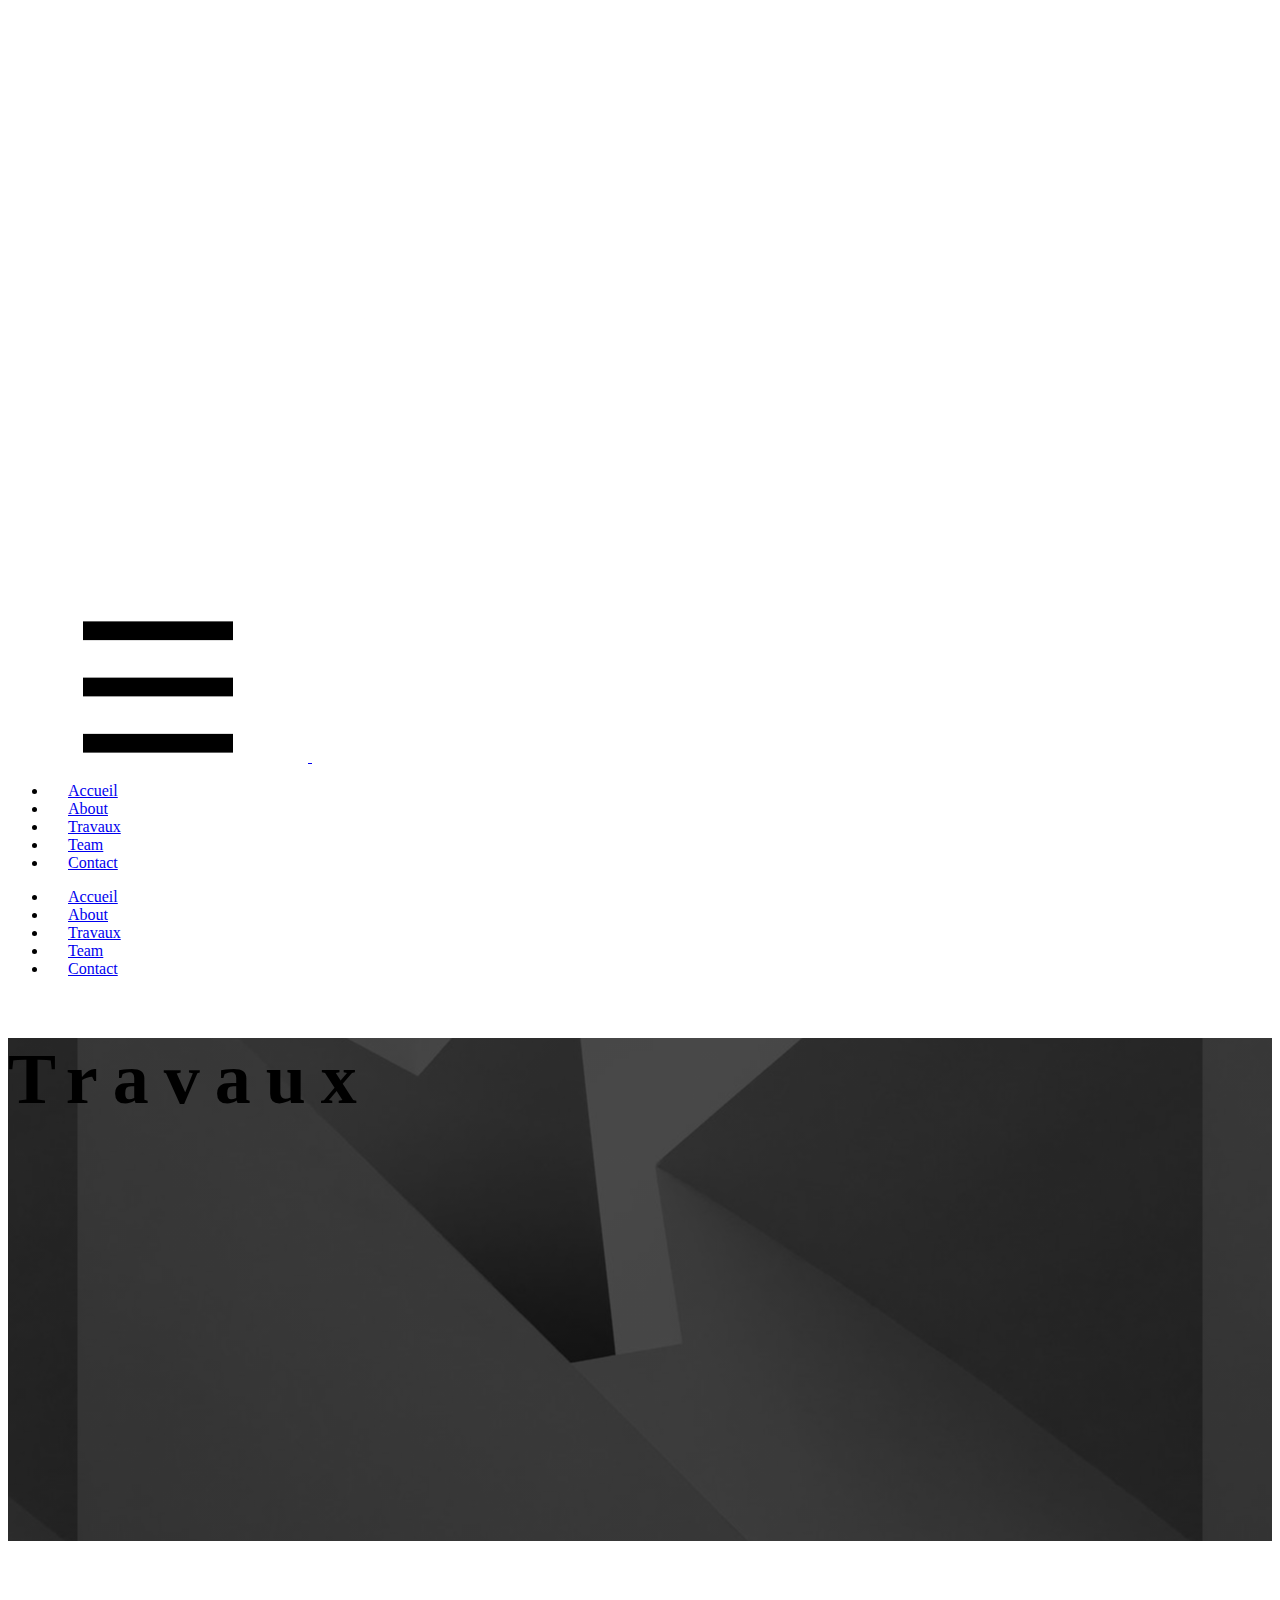
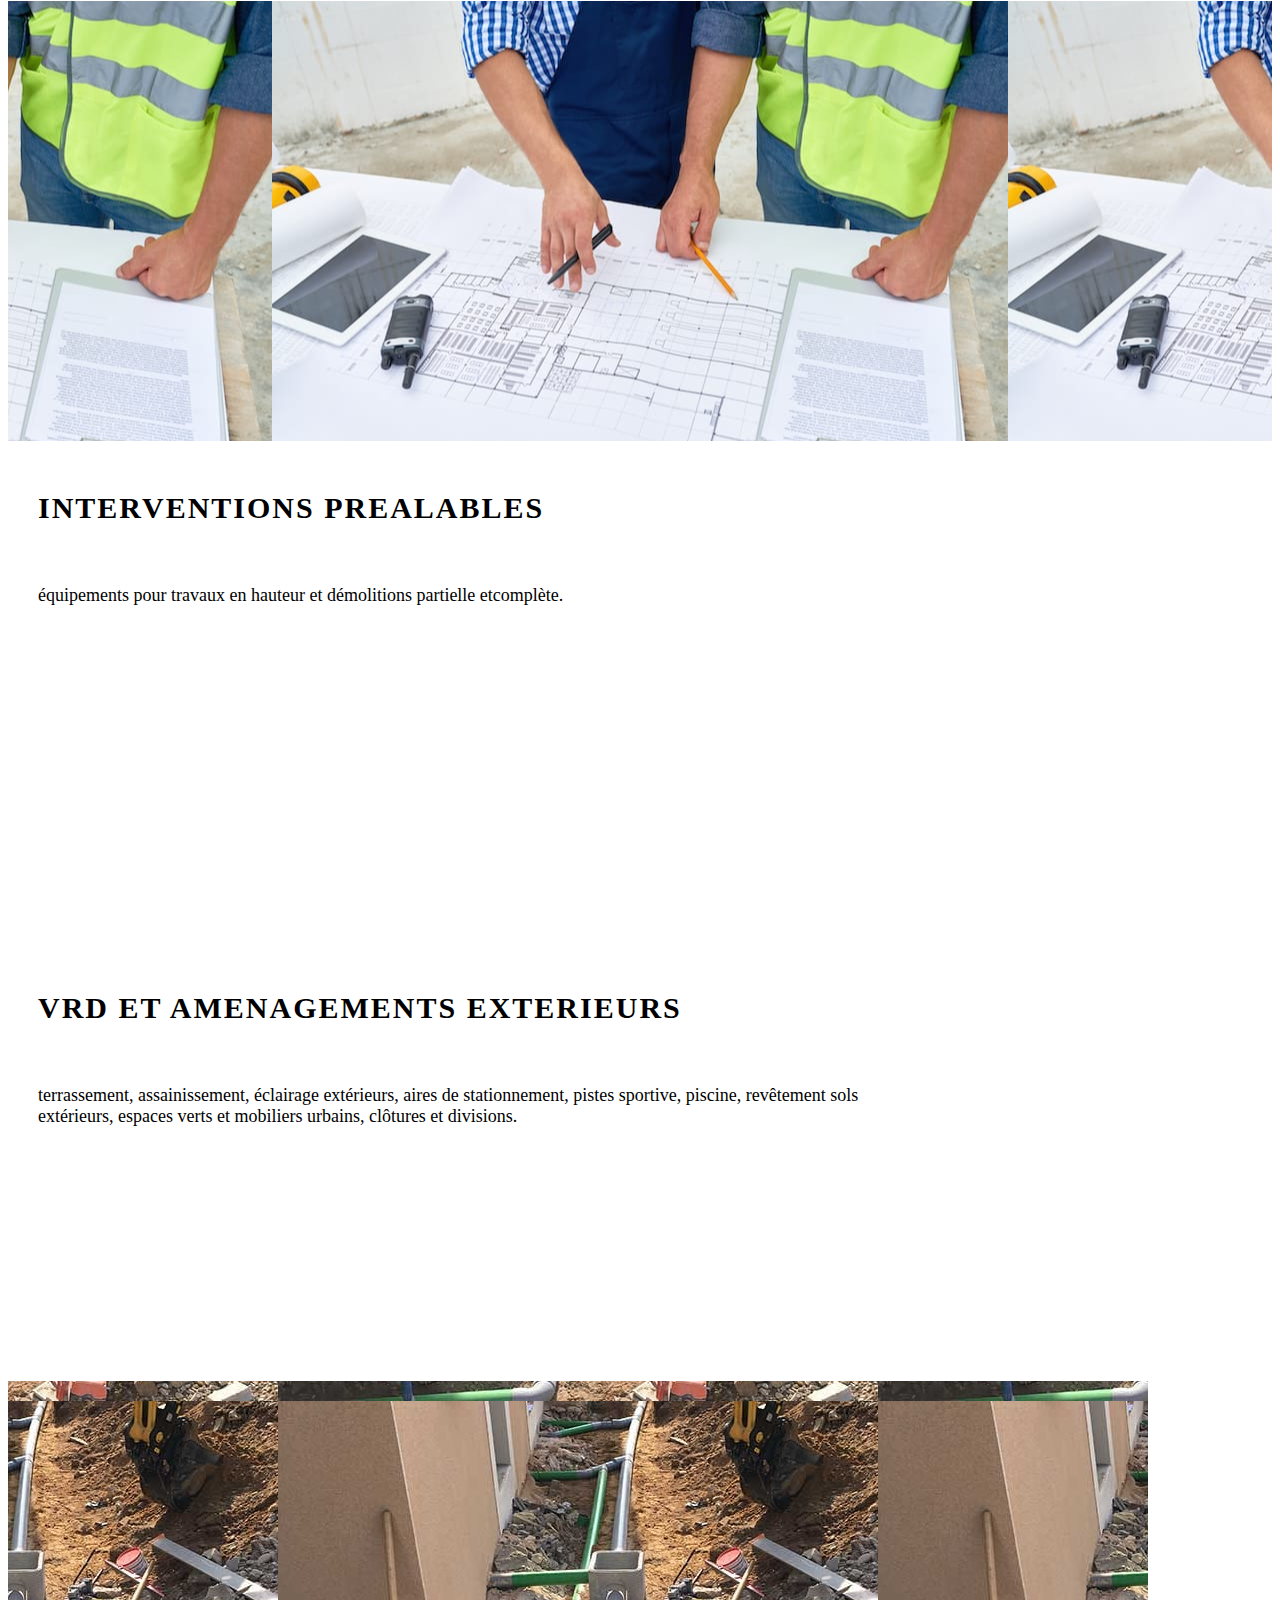
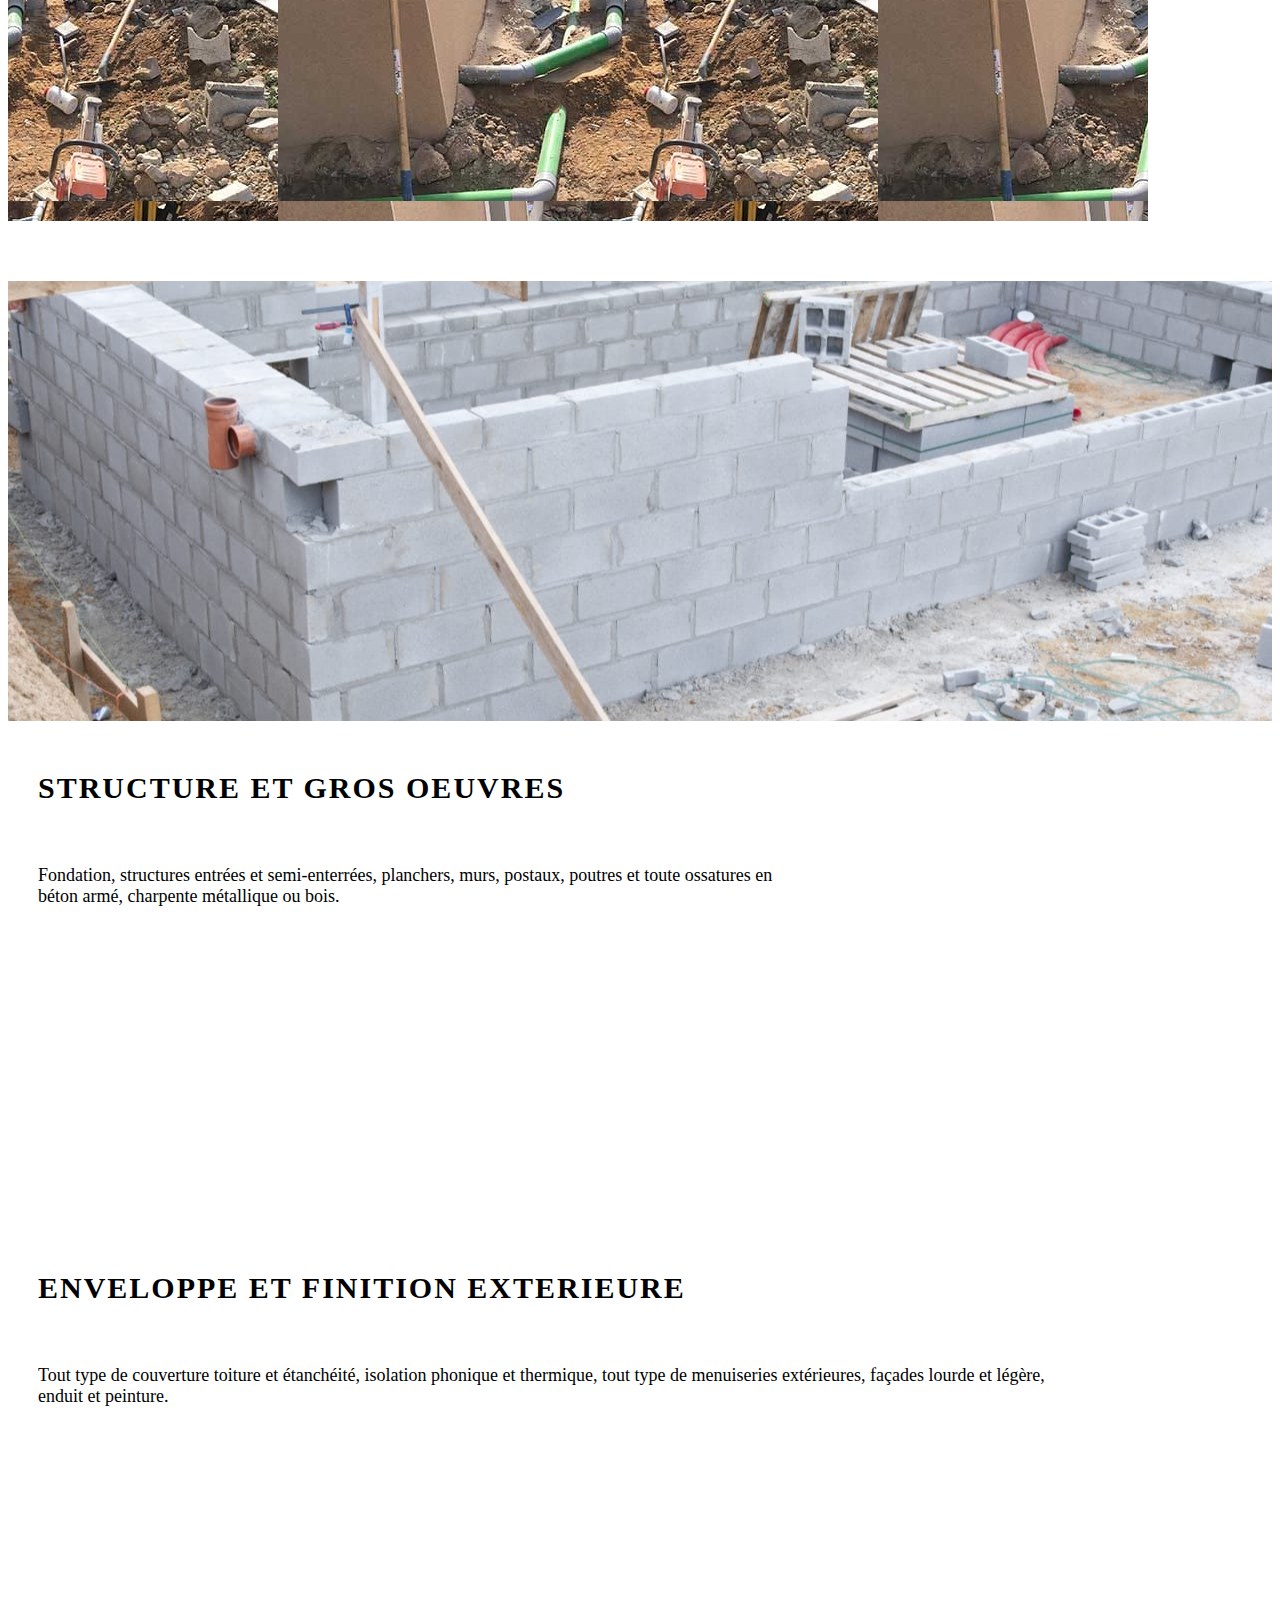
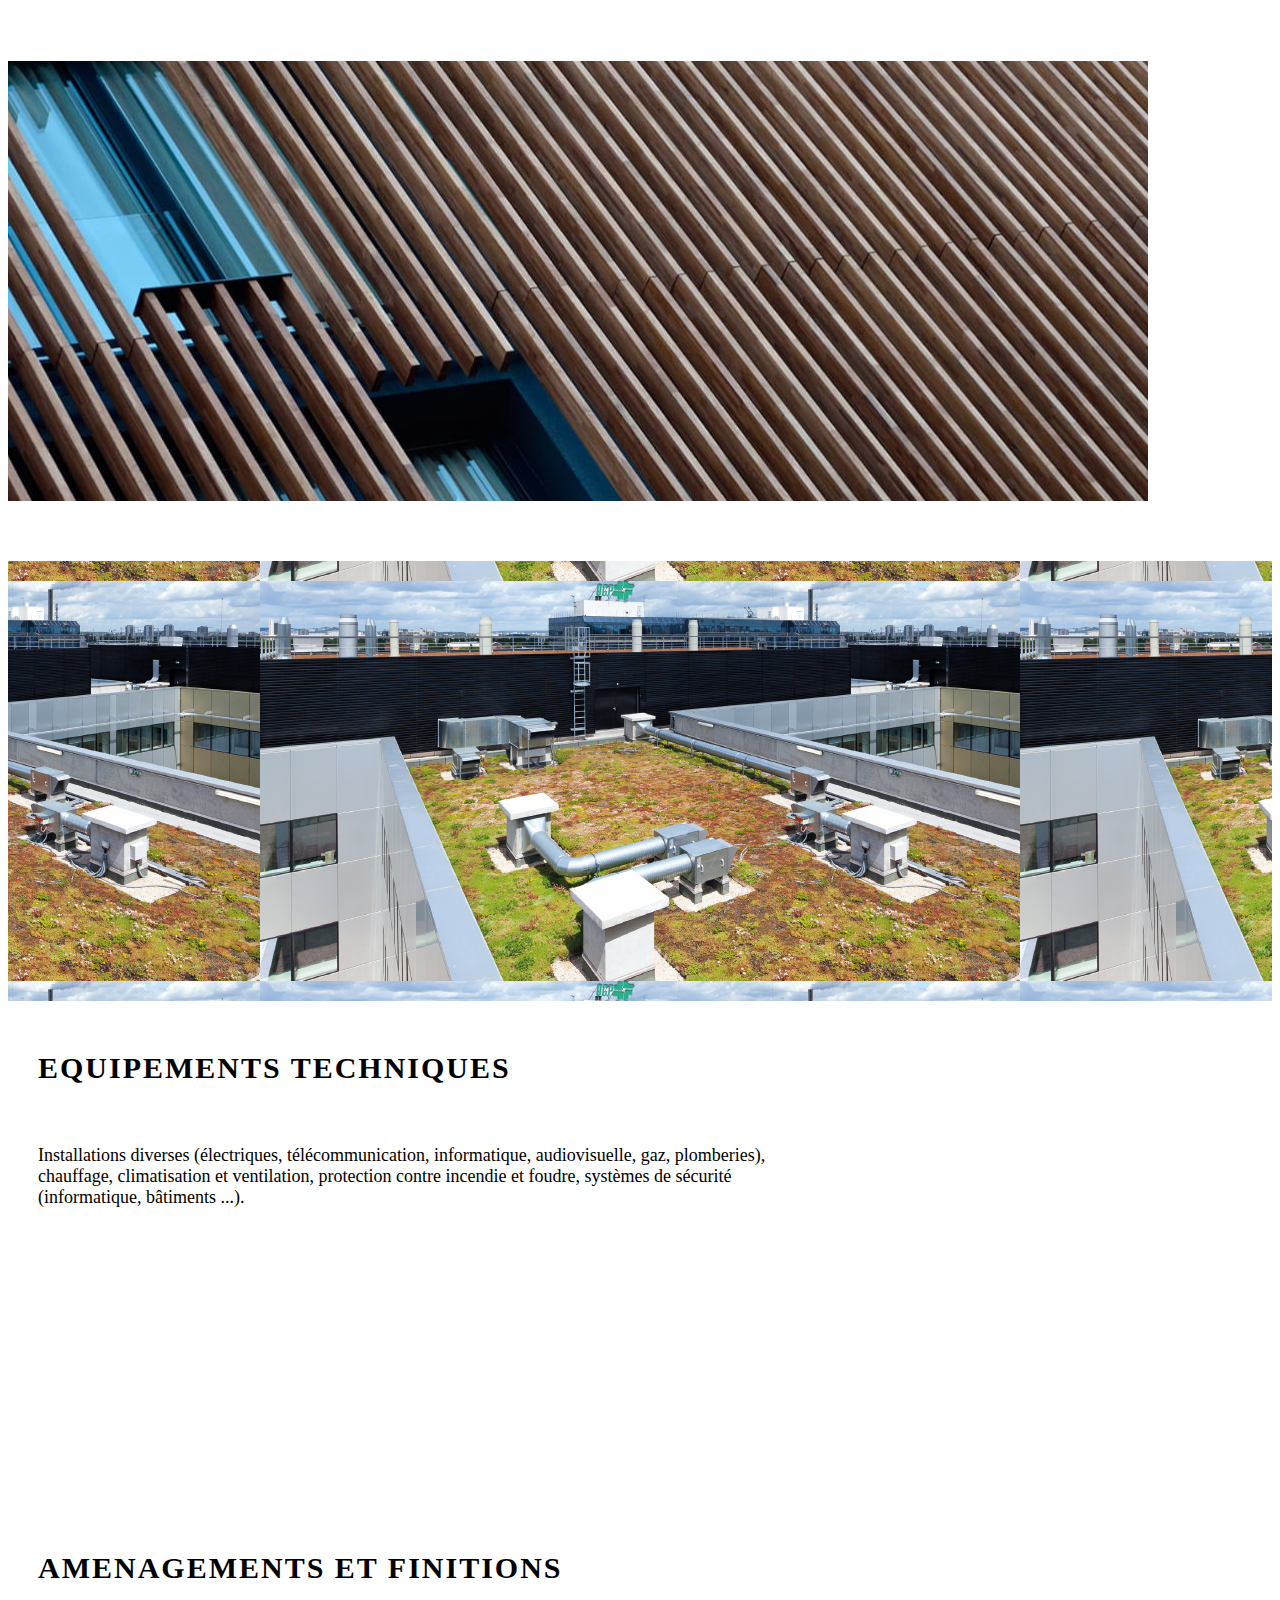
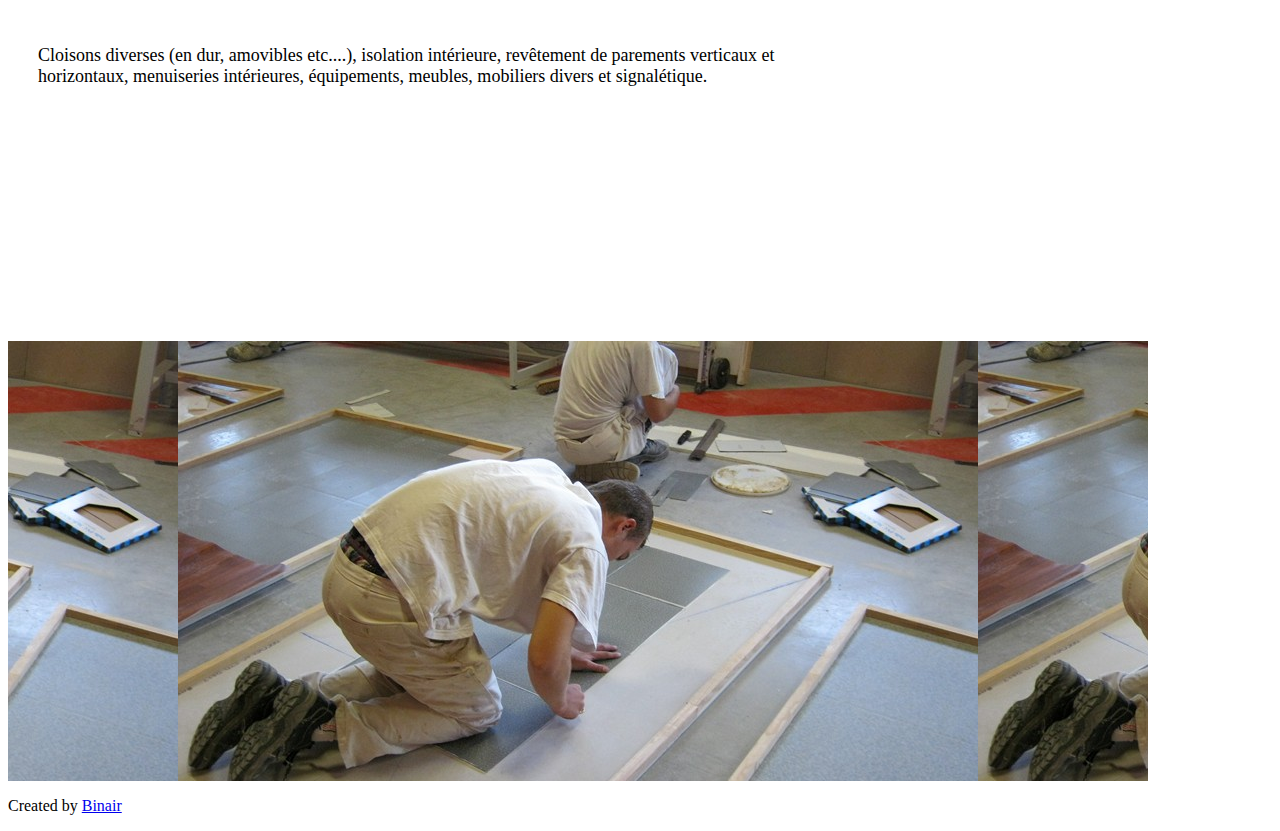
==== travaux.html @ 452e0215 "first commit patilance" ====
<!DOCTYPE html>
<html style="font-size: 16px" lang="fr-MA">
  <head>
    <meta name="viewport" content="width=device-width, initial-scale=1.0" />
    <meta charset="utf-8" />
    <meta
      name="keywords"
      content="batilance baliment archet architecture génie civil"
    />
    <meta name="description" content="" />
    <meta name="page_type" content="np-template-header-footer-from-plugin" />
    <title>travaux</title>
    <link rel="stylesheet" href="nicepage.css" media="screen" />
    <link rel="stylesheet" href="travaux.css" media="screen" />
    <script
      class="u-script"
      type="text/javascript"
      src="jquery.js"
      defer=""
    ></script>
    <script
      class="u-script"
      type="text/javascript"
      src="nicepage.js"
      defer=""
    ></script>
    <link rel="icon" href="images/favicon.webp" />
    <link
      id="u-theme-google-font"
      rel="stylesheet"
      href="https://fonts.googleapis.com/css?family=Raleway:100,100i,200,200i,300,300i,400,400i,500,500i,600,600i,700,700i,800,800i,900,900i|Open+Sans:300,300i,400,400i,600,600i,700,700i,800,800i"
    />
    <link
      id="u-page-google-font"
      rel="stylesheet"
      href="https://fonts.googleapis.com/css?family=Roboto:100,100i,300,300i,400,400i,500,500i,700,700i,900,900i|Merriweather:300,300i,400,400i,700,700i,900,900i"
    />

    <script type="application/ld+json">
      {
        "@context": "http://schema.org",
        "@type": "Organization",
        "name": "OPC xol",
        "logo": "images/logo.webp"
      }
    </script>
    <meta name="theme-color" content="#478ac9" />
    <meta property="og:title" content="travaux" />
    <meta property="og:description" content="" />
    <meta property="og:type" content="website" />
  </head>
  <body class="u-body">
    <header
      class="u-clearfix u-custom-color-4 u-header u-header"
      id="sec-85c8"
      data-animation-name=""
      data-animation-duration="0"
      data-animation-delay="0"
      data-animation-direction=""
    >
      <div class="u-clearfix u-sheet u-sheet-1">
        <a
          href="index.html"
          data-page-id="208348470"
          class="u-image u-logo u-image-1"
          data-image-width="800"
          data-image-height="600"
          title="index"
        >
          <img src="images/logo.webp" class="u-logo-image u-logo-image-1" />
        </a>
        <nav class="u-menu u-menu-dropdown u-offcanvas u-menu-1">
          <div
            class="menu-collapse"
            style="
              font-size: 1rem;
              letter-spacing: 0px;
              font-weight: 700;
              text-transform: uppercase;
            "
          >
            <a
              class="
                u-button-style
                u-custom-active-border-color
                u-custom-border
                u-custom-border-color
                u-custom-border-radius
                u-custom-borders
                u-custom-hover-border-color
                u-custom-left-right-menu-spacing
                u-custom-padding-bottom
                u-custom-text-active-color
                u-custom-text-color
                u-custom-text-hover-color
                u-custom-top-bottom-menu-spacing
                u-nav-link
                u-text-active-palette-1-base
                u-text-hover-palette-2-base
              "
              href="#"
            >
              <svg>
                <use
                  xmlns:xlink="http://www.w3.org/1999/xlink"
                  xlink:href="#menu-hamburger"
                ></use>
              </svg>
              <svg
                version="1.1"
                xmlns="http://www.w3.org/2000/svg"
                xmlns:xlink="http://www.w3.org/1999/xlink"
              >
                <defs>
                  <symbol
                    id="menu-hamburger"
                    viewBox="0 0 16 16"
                    style="width: 16px; height: 16px"
                  >
                    <rect y="1" width="16" height="2"></rect>
                    <rect y="7" width="16" height="2"></rect>
                    <rect y="13" width="16" height="2"></rect>
                  </symbol>
                </defs>
              </svg>
            </a>
          </div>
          <div class="u-custom-menu u-nav-container">
            <ul class="u-nav u-spacing-30 u-unstyled u-nav-1">
              <li class="u-nav-item">
                <a
                  class="
                    u-border-1
                    u-border-active-custom-color-2
                    u-border-hover-grey-40
                    u-border-no-left
                    u-border-no-right
                    u-border-no-top
                    u-button-style
                    u-nav-link
                    u-radius-2
                    u-text-active-custom-color-2
                    u-text-hover-grey-50
                  "
                  href="index.html"
                  style="padding: 10px 20px"
                  >Accueil</a
                >
              </li>
              <li class="u-nav-item">
                <a
                  class="
                    u-border-1
                    u-border-active-custom-color-2
                    u-border-hover-grey-40
                    u-border-no-left
                    u-border-no-right
                    u-border-no-top
                    u-button-style
                    u-nav-link
                    u-radius-2
                    u-text-active-custom-color-2
                    u-text-hover-grey-50
                  "
                  href="index.html#carousel_88f6"
                  data-page-id="208348470"
                  style="padding: 10px 20px"
                  >About</a
                >
              </li>
              <li class="u-nav-item">
                <a
                  class="
                    u-border-1
                    u-border-active-custom-color-2
                    u-border-hover-grey-40
                    u-border-no-left
                    u-border-no-right
                    u-border-no-top
                    u-button-style
                    u-nav-link
                    u-radius-2
                    u-text-active-custom-color-2
                    u-text-hover-grey-50
                  "
                  href="index.html#carousel_5120"
                  data-page-id="208348470"
                  style="padding: 10px 20px"
                  >Travaux</a
                >
              </li>
              <li class="u-nav-item">
                <a
                  class="
                    u-border-1
                    u-border-active-custom-color-2
                    u-border-hover-grey-40
                    u-border-no-left
                    u-border-no-right
                    u-border-no-top
                    u-button-style
                    u-nav-link
                    u-radius-2
                    u-text-active-custom-color-2
                    u-text-hover-grey-50
                  "
                  href="index.html#carousel_e69f"
                  data-page-id="208348470"
                  style="padding: 10px 20px"
                  >Team</a
                >
              </li>
              <li class="u-nav-item">
                <a
                  class="
                    u-border-1
                    u-border-active-custom-color-2
                    u-border-hover-grey-40
                    u-border-no-left
                    u-border-no-right
                    u-border-no-top
                    u-button-style
                    u-nav-link
                    u-radius-2
                    u-text-active-custom-color-2
                    u-text-hover-grey-50
                  "
                  href="index.html#carousel_4d85"
                  data-page-id="208348470"
                  style="padding: 10px 20px"
                  >Contact</a
                >
              </li>
            </ul>
          </div>
          <div class="u-custom-menu u-nav-container-collapse">
            <div
              class="
                u-black
                u-container-style
                u-inner-container-layout
                u-opacity
                u-opacity-95
                u-sidenav
              "
            >
              <div class="u-sidenav-overflow">
                <div class="u-menu-close"></div>
                <ul
                  class="
                    u-align-center u-nav u-popupmenu-items u-unstyled u-nav-2
                  "
                >
                  <li class="u-nav-item">
                    <a
                      class="u-button-style u-nav-link"
                      href="index.html"
                      style="padding: 10px 20px"
                      >Accueil</a
                    >
                  </li>
                  <li class="u-nav-item">
                    <a
                      class="u-button-style u-nav-link"
                      href="index.html#carousel_88f6"
                      data-page-id="208348470"
                      style="padding: 10px 20px"
                      >About</a
                    >
                  </li>
                  <li class="u-nav-item">
                    <a
                      class="u-button-style u-nav-link"
                      href="index.html#carousel_5120"
                      data-page-id="208348470"
                      style="padding: 10px 20px"
                      >Travaux</a
                    >
                  </li>
                  <li class="u-nav-item">
                    <a
                      class="u-button-style u-nav-link"
                      href="index.html#carousel_e69f"
                      data-page-id="208348470"
                      style="padding: 10px 20px"
                      >Team</a
                    >
                  </li>
                  <li class="u-nav-item">
                    <a
                      class="u-button-style u-nav-link"
                      href="index.html#carousel_4d85"
                      data-page-id="208348470"
                      style="padding: 10px 20px"
                      >Contact</a
                    >
                  </li>
                </ul>
              </div>
            </div>
            <div class="u-black u-menu-overlay u-opacity u-opacity-70"></div>
          </div>
        </nav>
      </div>
    </header>
    <section
      class="u-align-center u-clearfix u-image u-shading u-section-1"
      id="carousel_a427"
      data-image-width="1125"
      data-image-height="1500"
    >
      <div class="u-align-left u-clearfix u-sheet u-valign-middle u-sheet-1">
        <h1 class="u-text u-text-default u-text-1">
          <span style="font-size: 4.5rem">Travaux</span>
          <span style="font-size: 4.5rem"></span>
        </h1>
      </div>
    </section>
    <section class="u-clearfix u-custom-color-2 u-section-2" id="carousel_4083">
      <div
        class="
          u-clearfix
          u-sheet
          u-valign-middle-md
          u-valign-middle-sm
          u-valign-middle-xs
          u-sheet-1
        "
      >
        <div
          class="
            u-align-center-md
            u-align-center-sm
            u-align-center-xs
            u-clearfix
            u-expanded-width-lg
            u-expanded-width-xl
            u-gutter-40
            u-layout-wrap
            u-layout-wrap-1
          "
        >
          <div class="u-layout">
            <div class="u-layout-row">
              <div
                class="
                  u-align-center
                  u-container-style
                  u-image
                  u-layout-cell
                  u-size-20-lg
                  u-size-20-xl
                  u-size-24-md
                  u-size-24-sm
                  u-size-24-xs
                  u-image-1
                "
                data-image-width="736"
                data-image-height="491"
              >
                <div class="u-container-layout u-container-layout-1"></div>
              </div>
              <div
                class="
                  u-align-left
                  u-container-style
                  u-layout-cell
                  u-size-36-md
                  u-size-36-sm
                  u-size-36-xs
                  u-size-40-lg
                  u-size-40-xl
                  u-layout-cell-2
                "
              >
                <div
                  class="
                    u-border-10
                    u-border-custom-color-4
                    u-container-layout
                    u-container-layout-2
                  "
                >
                  <h2
                    class="
                      u-custom-font
                      u-font-merriweather
                      u-text
                      u-text-default-lg
                      u-text-default-md
                      u-text-default-sm
                      u-text-default-xl
                      u-text-1
                    "
                  >
                    INTERVENTIONS PREALABLES
                  </h2>
                  <p class="u-text u-text-2">
                    équipements pour travaux en hauteur et démolitions partielle
                    etcomplète.
                  </p>
                </div>
              </div>
            </div>
          </div>
        </div>
      </div>
    </section>
    <section
      class="u-clearfix u-palette-5-light-3 u-section-3"
      id="carousel_c14b"
    >
      <div
        class="
          u-clearfix
          u-sheet
          u-valign-middle-md
          u-valign-middle-sm
          u-valign-middle-xs
          u-sheet-1
        "
      >
        <div class="u-clearfix u-gutter-40 u-layout-wrap u-layout-wrap-1">
          <div class="u-layout">
            <div class="u-layout-row">
              <div
                class="
                  u-align-left-lg
                  u-align-left-xl
                  u-container-style
                  u-layout-cell
                  u-size-36-md
                  u-size-36-sm
                  u-size-36-xs
                  u-size-40-lg
                  u-size-40-xl
                  u-layout-cell-1
                "
              >
                <div
                  class="
                    u-border-10
                    u-border-palette-5-base
                    u-container-layout
                    u-valign-middle-md
                    u-valign-middle-sm
                    u-valign-middle-xs
                    u-container-layout-1
                  "
                >
                  <h2
                    class="
                      u-align-left-md
                      u-align-left-sm
                      u-align-left-xs
                      u-custom-font
                      u-font-merriweather
                      u-text
                      u-text-default
                      u-text-1
                    "
                  >
                    VRD E​T AMENAGEMENTS EXTERIEURS
                  </h2>
                  <p
                    class="
                      u-align-center-md
                      u-align-center-sm
                      u-align-center-xs
                      u-text
                      u-text-2
                    "
                  >
                    terrassement, assainissement, éclairage extérieurs, aires de
                    stationnement, pistes sportive, piscine, revêtement sols
                    extérieurs, espaces verts et mobiliers urbains, clôtures et
                    divisions.
                  </p>
                </div>
              </div>
              <div
                class="
                  u-align-center
                  u-container-style
                  u-image
                  u-layout-cell
                  u-size-20-lg
                  u-size-20-xl
                  u-size-24-md
                  u-size-24-sm
                  u-size-24-xs
                  u-image-1
                "
                data-image-width="600"
                data-image-height="400"
              >
                <div class="u-container-layout u-container-layout-2"></div>
              </div>
            </div>
          </div>
        </div>
      </div>
    </section>
    <section class="u-clearfix u-custom-color-2 u-section-4" id="carousel_0891">
      <div
        class="
          u-clearfix
          u-sheet
          u-valign-middle-md
          u-valign-middle-sm
          u-valign-middle-xs
          u-sheet-1
        "
      >
        <div
          class="
            u-clearfix
            u-expanded-width-lg
            u-expanded-width-xl
            u-gutter-40
            u-layout-wrap
            u-layout-wrap-1
          "
        >
          <div class="u-layout">
            <div class="u-layout-row">
              <div
                class="
                  u-align-center
                  u-container-style
                  u-image
                  u-layout-cell
                  u-size-20-lg
                  u-size-20-xl
                  u-size-24-md
                  u-size-24-sm
                  u-size-24-xs
                  u-image-1
                "
                data-image-width="1600"
                data-image-height="1063"
              >
                <div class="u-container-layout u-container-layout-1"></div>
              </div>
              <div
                class="
                  u-align-left
                  u-container-style
                  u-layout-cell
                  u-size-36-md
                  u-size-36-sm
                  u-size-36-xs
                  u-size-40-lg
                  u-size-40-xl
                  u-layout-cell-2
                "
              >
                <div
                  class="
                    u-border-10
                    u-border-custom-color-4
                    u-container-layout
                    u-container-layout-2
                  "
                >
                  <h2
                    class="
                      u-custom-font
                      u-font-merriweather
                      u-text
                      u-text-default
                      u-text-1
                    "
                  >
                    STRUCTURE ET GROS OEUVRES
                  </h2>
                  <p class="u-text u-text-2">
                    Fondation, structures entrées et semi-enterrées, planchers,
                    murs, postaux, poutres et toute ossatures en<br />béton
                    armé, charpente métallique ou bois.
                  </p>
                </div>
              </div>
            </div>
          </div>
        </div>
      </div>
    </section>
    <section
      class="u-clearfix u-palette-5-light-3 u-section-5"
      id="carousel_99c3"
    >
      <div
        class="
          u-clearfix u-sheet u-valign-middle-sm u-valign-middle-xs u-sheet-1
        "
      >
        <div class="u-clearfix u-gutter-40 u-layout-wrap u-layout-wrap-1">
          <div class="u-layout">
            <div class="u-layout-row">
              <div
                class="
                  u-align-left
                  u-container-style
                  u-layout-cell
                  u-size-40
                  u-layout-cell-1
                "
              >
                <div
                  class="
                    u-border-10
                    u-border-palette-5-base
                    u-container-layout
                    u-container-layout-1
                  "
                >
                  <h2
                    class="
                      u-custom-font
                      u-font-merriweather
                      u-text
                      u-text-default
                      u-text-1
                    "
                  >
                    ENVELOPPE ET FINITION EXTERIEURE
                  </h2>
                  <p class="u-text u-text-2">
                    Tout type de couverture toiture et étanchéité, isolation
                    phonique et thermique, tout type de menuiseries extérieures,
                    façades lourde et légère, enduit et peinture.
                  </p>
                </div>
              </div>
              <div
                class="
                  u-align-center
                  u-container-style
                  u-image
                  u-layout-cell
                  u-size-20
                  u-image-1
                "
                data-image-width="1600"
                data-image-height="1067"
              >
                <div
                  class="
                    u-container-layout
                    u-valign-middle-md
                    u-valign-middle-sm
                    u-valign-middle-xs
                    u-container-layout-2
                  "
                ></div>
              </div>
            </div>
          </div>
        </div>
      </div>
    </section>
    <section class="u-clearfix u-custom-color-2 u-section-6" id="carousel_15ad">
      <div
        class="
          u-clearfix
          u-sheet
          u-valign-middle-md
          u-valign-middle-sm
          u-valign-middle-xs
          u-sheet-1
        "
      >
        <div
          class="
            u-clearfix
            u-expanded-width-lg
            u-expanded-width-xl
            u-gutter-40
            u-layout-wrap
            u-layout-wrap-1
          "
        >
          <div class="u-layout">
            <div class="u-layout-row">
              <div
                class="
                  u-align-center
                  u-container-style
                  u-image
                  u-layout-cell
                  u-size-20
                  u-image-1
                "
                data-image-width="760"
                data-image-height="400"
              >
                <div
                  class="
                    u-container-layout
                    u-valign-middle-sm
                    u-valign-middle-xs
                    u-container-layout-1
                  "
                ></div>
              </div>
              <div
                class="
                  u-align-left
                  u-container-style
                  u-layout-cell
                  u-size-40
                  u-layout-cell-2
                "
              >
                <div
                  class="
                    u-border-10
                    u-border-custom-color-4
                    u-container-layout
                    u-container-layout-2
                  "
                >
                  <h2
                    class="
                      u-custom-font
                      u-font-merriweather
                      u-text
                      u-text-default
                      u-text-1
                    "
                  >
                    EQUIPEMENTS TECHNIQUES
                  </h2>
                  <p class="u-text u-text-2">
                    Installations diverses (électriques, télécommunication,
                    informatique, audiovisuelle, gaz, plomberies),<br />chauffage,
                    climatisation et ventilation, protection contre incendie et
                    foudre, systèmes de sécurité<br />(informatique, bâtiments
                    ...).
                  </p>
                </div>
              </div>
            </div>
          </div>
        </div>
      </div>
    </section>
    <section
      class="u-clearfix u-palette-5-light-3 u-section-7"
      id="carousel_3d28"
    >
      <div
        class="
          u-clearfix
          u-sheet
          u-valign-middle-md
          u-valign-middle-sm
          u-valign-middle-xs
          u-sheet-1
        "
      >
        <div class="u-clearfix u-gutter-40 u-layout-wrap u-layout-wrap-1">
          <div class="u-layout">
            <div class="u-layout-row">
              <div
                class="
                  u-align-left
                  u-container-style
                  u-layout-cell
                  u-size-36-md
                  u-size-36-sm
                  u-size-36-xs
                  u-size-40-lg
                  u-size-40-xl
                  u-layout-cell-1
                "
              >
                <div
                  class="
                    u-border-10
                    u-border-palette-5-base
                    u-container-layout
                    u-container-layout-1
                  "
                >
                  <h2
                    class="
                      u-custom-font
                      u-font-merriweather
                      u-text
                      u-text-default
                      u-text-1
                    "
                  >
                    AMENAGEMENTS ET FINITIONS
                  </h2>
                  <p class="u-text u-text-2">
                    Cloisons diverses (en dur, amovibles etc....), isolation
                    intérieure, revêtement de parements verticaux et<br />horizontaux,
                    menuiseries intérieures, équipements, meubles, mobiliers
                    divers et signalétique.
                  </p>
                </div>
              </div>
              <div
                class="
                  u-align-center
                  u-container-style
                  u-image
                  u-layout-cell
                  u-size-20-lg
                  u-size-20-xl
                  u-size-24-md
                  u-size-24-sm
                  u-size-24-xs
                  u-image-1
                "
                data-image-width="800"
                data-image-height="600"
              >
                <div
                  class="
                    u-container-layout
                    u-valign-middle-sm
                    u-valign-middle-xs
                    u-container-layout-2
                  "
                ></div>
              </div>
            </div>
          </div>
        </div>
      </div>
    </section>

    <footer
      class="u-align-center u-clearfix u-footer u-grey-80 u-footer"
      id="sec-266b"
    >
      <div class="u-clearfix u-sheet u-sheet-1">
        <p class="u-small-text u-text u-text-variant u-text-1">
          Created by&nbsp;<a
            href="https://binair.ma"
            class="
              u-active-none
              u-border-none
              u-btn
              u-button-link
              u-button-style
              u-hover-none
              u-none
              u-text-custom-color-2
              u-btn-1
            "
            target="_blank"
            >Binair</a
          >&nbsp;&nbsp;
        </p>
      </div>
    </footer>
  </body>
</html>
---- travaux.css ----
.u-section-1 {
  background-image: linear-gradient(0deg, rgba(0,0,0,0.7), rgba(0,0,0,0.7)), url("images/pexels-photo-4107897.jpeg");
  background-position: 50% 50%;
}

.u-section-1 .u-sheet-1 {
  min-height: 503px;
}

.u-section-1 .u-text-1 {
  letter-spacing: 15px;
  margin: 60px auto;
}

@media (max-width: 1199px) {
  .u-section-1 .u-sheet-1 {
    min-height: 415px;
  }

  .u-section-1 .u-text-1 {
    margin-top: 298px;
  }
}

@media (max-width: 991px) {
  .u-section-1 .u-sheet-1 {
    min-height: 318px;
  }
}

@media (max-width: 767px) {
  .u-section-1 .u-sheet-1 {
    min-height: 377px;
  }

  .u-section-1 .u-text-1 {
    width: auto;
    margin-top: 60px;
  }
}

@media (max-width: 575px) {
  .u-section-1 .u-sheet-1 {
    min-height: 237px;
  }

  .u-section-1 .u-text-1 {
    margin-top: 298px;
  }
}.u-section-2 {
  background-image: none;
}

.u-section-2 .u-sheet-1 {
  min-height: 520px;
}

.u-section-2 .u-layout-wrap-1 {
  margin-top: 60px;
  margin-bottom: 60px;
  margin-left: auto;
}

.u-section-2 .u-image-1 {
  min-height: 440px;
  background-image: url("images/interventions.jpeg");
  background-position: 50% 50%;
}

.u-section-2 .u-container-layout-1 {
  padding: 30px;
}

.u-section-2 .u-layout-cell-2 {
  min-height: 440px;
}

.u-section-2 .u-container-layout-2 {
  padding: 30px 200px 30px 30px;
}

.u-section-2 .u-text-1 {
  text-transform: uppercase;
  letter-spacing: 2px;
  font-size: 1.875rem;
  font-weight: 700;
  margin: 20px auto 0 0;
}

.u-section-2 .u-text-2 {
  font-size: 1.125rem;
  margin: 60px 0 0;
}

@media (max-width: 1199px) {
  .u-section-2 .u-sheet-1 {
    min-height: 525px;
  }

  .u-section-2 .u-layout-wrap-1 {
    position: relative;
    margin-left: initial;
  }

  .u-section-2 .u-image-1 {
    min-height: 363px;
  }

  .u-section-2 .u-layout-cell-2 {
    min-height: 363px;
  }

  .u-section-2 .u-container-layout-2 {
    padding-right: 120px;
  }
}

@media (max-width: 991px) {
  .u-section-2 .u-sheet-1 {
    min-height: 500px;
  }

  .u-section-2 .u-layout-wrap-1 {
    width: 720px;
    margin: 26px 0;
  }

  .u-section-2 .u-image-1 {
    min-height: 490px;
  }

  .u-section-2 .u-layout-cell-2 {
    min-height: 490px;
  }

  .u-section-2 .u-container-layout-2 {
    padding-right: 30px;
  }
}

@media (max-width: 767px) {
  .u-section-2 .u-sheet-1 {
    min-height: 1049px;
  }

  .u-section-2 .u-layout-wrap-1 {
    width: 540px;
  }

  .u-section-2 .u-image-1 {
    min-height: 533px;
  }

  .u-section-2 .u-container-layout-1 {
    padding-left: 10px;
    padding-right: 10px;
  }

  .u-section-2 .u-layout-cell-2 {
    min-height: 100px;
  }

  .u-section-2 .u-container-layout-2 {
    padding-left: 10px;
    padding-right: 10px;
  }
}

@media (max-width: 575px) {
  .u-section-2 .u-sheet-1 {
    min-height: 920px;
  }

  .u-section-2 .u-layout-wrap-1 {
    width: 340px;
  }

  .u-section-2 .u-image-1 {
    min-height: 336px;
  }

  .u-section-2 .u-layout-cell-2 {
    min-height: 544px;
  }

  .u-section-2 .u-text-1 {
    width: auto;
    margin-right: -8px;
  }
}.u-section-3 {
  background-image: none;
}

.u-section-3 .u-sheet-1 {
  min-height: 520px;
}

.u-section-3 .u-layout-wrap-1 {
  width: 1140px;
  margin: 60px 0 0;
}

.u-section-3 .u-layout-cell-1 {
  min-height: 440px;
}

.u-section-3 .u-container-layout-1 {
  padding: 30px 200px 30px 30px;
}

.u-section-3 .u-text-1 {
  text-transform: uppercase;
  letter-spacing: 2px;
  font-size: 1.875rem;
  font-weight: 700;
  margin: 20px auto 0 0;
}

.u-section-3 .u-text-2 {
  font-size: 1.125rem;
  margin: 60px 40px 0 0;
}

.u-section-3 .u-image-1 {
  min-height: 440px;
  background-image: url("images/vrd.jpeg");
  background-position: 50% 50%;
}

.u-section-3 .u-container-layout-2 {
  padding: 30px;
}

@media (max-width: 1199px) {
  .u-section-3 .u-sheet-1 {
    min-height: 525px;
  }

  .u-section-3 .u-layout-wrap-1 {
    position: relative;
    width: 940px;
  }

  .u-section-3 .u-layout-cell-1 {
    min-height: 363px;
  }

  .u-section-3 .u-container-layout-1 {
    padding-right: 120px;
  }

  .u-section-3 .u-text-2 {
    margin-right: 0;
  }

  .u-section-3 .u-image-1 {
    min-height: 363px;
  }
}

@media (max-width: 991px) {
  .u-section-3 .u-sheet-1 {
    min-height: 500px;
  }

  .u-section-3 .u-layout-wrap-1 {
    width: 720px;
    margin-top: 26px;
    margin-bottom: 26px;
  }

  .u-section-3 .u-layout-cell-1 {
    min-height: 490px;
  }

  .u-section-3 .u-container-layout-1 {
    padding-right: 30px;
  }

  .u-section-3 .u-text-1 {
    width: auto;
    margin-top: 0;
    margin-right: 0;
  }

  .u-section-3 .u-text-2 {
    width: auto;
  }

  .u-section-3 .u-image-1 {
    min-height: 490px;
  }
}

@media (max-width: 767px) {
  .u-section-3 .u-sheet-1 {
    min-height: 1049px;
  }

  .u-section-3 .u-layout-wrap-1 {
    position: relative;
    width: 540px;
  }

  .u-section-3 .u-layout-cell-1 {
    min-height: 100px;
  }

  .u-section-3 .u-container-layout-1 {
    padding-left: 10px;
    padding-right: 10px;
  }

  .u-section-3 .u-image-1 {
    min-height: 533px;
  }

  .u-section-3 .u-container-layout-2 {
    padding-left: 10px;
    padding-right: 10px;
  }
}

@media (max-width: 575px) {
  .u-section-3 .u-sheet-1 {
    min-height: 920px;
  }

  .u-section-3 .u-layout-wrap-1 {
    width: 340px;
  }

  .u-section-3 .u-image-1 {
    min-height: 336px;
  }
}.u-section-4 {
  background-image: none;
}

.u-section-4 .u-sheet-1 {
  min-height: 520px;
}

.u-section-4 .u-layout-wrap-1 {
  margin-top: 60px;
  margin-bottom: 60px;
  margin-left: auto;
}

.u-section-4 .u-image-1 {
  min-height: 440px;
  background-image: url("images/structure_et_gros.jpeg");
  background-position: 50% 50%;
}

.u-section-4 .u-container-layout-1 {
  padding: 30px;
}

.u-section-4 .u-layout-cell-2 {
  min-height: 440px;
}

.u-section-4 .u-container-layout-2 {
  padding: 30px 200px 30px 30px;
}

.u-section-4 .u-text-1 {
  text-transform: uppercase;
  letter-spacing: 2px;
  font-size: 1.875rem;
  font-weight: 700;
  margin: 20px auto 0 0;
}

.u-section-4 .u-text-2 {
  font-size: 1.125rem;
  margin: 60px 0 0;
}

@media (max-width: 1199px) {
  .u-section-4 .u-sheet-1 {
    min-height: 525px;
  }

  .u-section-4 .u-layout-wrap-1 {
    position: relative;
    margin-left: initial;
  }

  .u-section-4 .u-image-1 {
    min-height: 363px;
  }

  .u-section-4 .u-layout-cell-2 {
    min-height: 363px;
  }

  .u-section-4 .u-container-layout-2 {
    padding-right: 120px;
  }
}

@media (max-width: 991px) {
  .u-section-4 .u-sheet-1 {
    min-height: 500px;
  }

  .u-section-4 .u-layout-wrap-1 {
    width: 720px;
    margin: 25px 0;
  }

  .u-section-4 .u-image-1 {
    min-height: 490px;
  }

  .u-section-4 .u-layout-cell-2 {
    min-height: 490px;
  }

  .u-section-4 .u-container-layout-2 {
    padding-right: 30px;
  }
}

@media (max-width: 767px) {
  .u-section-4 .u-sheet-1 {
    min-height: 1049px;
  }

  .u-section-4 .u-layout-wrap-1 {
    width: 540px;
  }

  .u-section-4 .u-image-1 {
    min-height: 533px;
  }

  .u-section-4 .u-container-layout-1 {
    padding-left: 10px;
    padding-right: 10px;
  }

  .u-section-4 .u-layout-cell-2 {
    min-height: 100px;
  }

  .u-section-4 .u-container-layout-2 {
    padding-left: 10px;
    padding-right: 10px;
  }
}

@media (max-width: 575px) {
  .u-section-4 .u-sheet-1 {
    min-height: 920px;
  }

  .u-section-4 .u-layout-wrap-1 {
    width: 340px;
  }

  .u-section-4 .u-image-1 {
    min-height: 336px;
  }

  .u-section-4 .u-text-1 {
    width: auto;
  }
}.u-section-5 {
  background-image: none;
}

.u-section-5 .u-sheet-1 {
  min-height: 520px;
}

.u-section-5 .u-layout-wrap-1 {
  width: 1140px;
  margin: 60px 0 0;
}

.u-section-5 .u-layout-cell-1 {
  min-height: 440px;
}

.u-section-5 .u-container-layout-1 {
  padding: 30px 80px 30px 30px;
}

.u-section-5 .u-text-1 {
  text-transform: uppercase;
  letter-spacing: 2px;
  font-size: 1.875rem;
  font-weight: 700;
  margin: 20px auto 0 0;
}

.u-section-5 .u-text-2 {
  font-size: 1.125rem;
  margin: 60px 0 0;
}

.u-section-5 .u-image-1 {
  min-height: 440px;
  background-image: url("images/Enveloppeetfinition.jpeg");
  background-position: 50% 50%;
}

.u-section-5 .u-container-layout-2 {
  padding: 30px;
}

@media (max-width: 1199px) {
  .u-section-5 .u-sheet-1 {
    min-height: 525px;
  }

  .u-section-5 .u-layout-wrap-1 {
    position: relative;
    width: 940px;
  }

  .u-section-5 .u-layout-cell-1 {
    min-height: 363px;
  }

  .u-section-5 .u-container-layout-1 {
    padding-right: 120px;
  }

  .u-section-5 .u-image-1 {
    min-height: 363px;
  }
}

@media (max-width: 991px) {
  .u-section-5 .u-sheet-1 {
    min-height: 500px;
  }

  .u-section-5 .u-layout-wrap-1 {
    width: 720px;
    margin-top: 30px;
  }

  .u-section-5 .u-layout-cell-1 {
    min-height: 490px;
  }

  .u-section-5 .u-container-layout-1 {
    padding-right: 30px;
  }

  .u-section-5 .u-image-1 {
    min-height: 490px;
  }
}

@media (max-width: 767px) {
  .u-section-5 .u-sheet-1 {
    min-height: 1049px;
  }

  .u-section-5 .u-layout-wrap-1 {
    position: relative;
    width: 540px;
    margin-top: 60px;
    margin-bottom: 60px;
  }

  .u-section-5 .u-layout-cell-1 {
    min-height: 100px;
  }

  .u-section-5 .u-container-layout-1 {
    padding-left: 10px;
    padding-right: 10px;
  }

  .u-section-5 .u-image-1 {
    min-height: 533px;
  }

  .u-section-5 .u-container-layout-2 {
    padding-left: 10px;
    padding-right: 10px;
  }
}

@media (max-width: 575px) {
  .u-section-5 .u-sheet-1 {
    min-height: 920px;
  }

  .u-section-5 .u-layout-wrap-1 {
    width: 340px;
  }

  .u-section-5 .u-text-1 {
    width: auto;
  }

  .u-section-5 .u-image-1 {
    min-height: 336px;
  }
}.u-section-6 {
  background-image: none;
}

.u-section-6 .u-sheet-1 {
  min-height: 520px;
}

.u-section-6 .u-layout-wrap-1 {
  margin-top: 60px;
  margin-bottom: 60px;
  margin-left: auto;
}

.u-section-6 .u-image-1 {
  min-height: 440px;
  background-image: url("images/equipment_technique.jpeg");
  background-position: 50% 50%;
}

.u-section-6 .u-container-layout-1 {
  padding: 30px;
}

.u-section-6 .u-layout-cell-2 {
  min-height: 440px;
}

.u-section-6 .u-container-layout-2 {
  padding: 30px 200px 30px 30px;
}

.u-section-6 .u-text-1 {
  text-transform: uppercase;
  letter-spacing: 2px;
  font-size: 1.875rem;
  font-weight: 700;
  margin: 20px auto 0 0;
}

.u-section-6 .u-text-2 {
  font-size: 1.125rem;
  margin: 60px 0 0;
}

@media (max-width: 1199px) {
  .u-section-6 .u-sheet-1 {
    min-height: 525px;
  }

  .u-section-6 .u-layout-wrap-1 {
    position: relative;
    margin-left: initial;
  }

  .u-section-6 .u-image-1 {
    min-height: 363px;
  }

  .u-section-6 .u-layout-cell-2 {
    min-height: 363px;
  }

  .u-section-6 .u-container-layout-2 {
    padding-right: 120px;
  }
}

@media (max-width: 991px) {
  .u-section-6 .u-sheet-1 {
    min-height: 500px;
  }

  .u-section-6 .u-layout-wrap-1 {
    width: 720px;
    margin: 25px 0;
  }

  .u-section-6 .u-image-1 {
    min-height: 490px;
  }

  .u-section-6 .u-layout-cell-2 {
    min-height: 490px;
  }

  .u-section-6 .u-container-layout-2 {
    padding-right: 30px;
  }
}

@media (max-width: 767px) {
  .u-section-6 .u-sheet-1 {
    min-height: 1049px;
  }

  .u-section-6 .u-layout-wrap-1 {
    width: 540px;
  }

  .u-section-6 .u-image-1 {
    min-height: 533px;
  }

  .u-section-6 .u-container-layout-1 {
    padding-left: 10px;
    padding-right: 10px;
  }

  .u-section-6 .u-layout-cell-2 {
    min-height: 100px;
  }

  .u-section-6 .u-container-layout-2 {
    padding-left: 10px;
    padding-right: 10px;
  }
}

@media (max-width: 575px) {
  .u-section-6 .u-sheet-1 {
    min-height: 920px;
  }

  .u-section-6 .u-layout-wrap-1 {
    width: 340px;
  }

  .u-section-6 .u-image-1 {
    min-height: 336px;
  }

  .u-section-6 .u-text-1 {
    width: auto;
  }
}.u-section-7 {
  background-image: none;
}

.u-section-7 .u-sheet-1 {
  min-height: 520px;
}

.u-section-7 .u-layout-wrap-1 {
  width: 1140px;
  margin: 60px 0 0;
}

.u-section-7 .u-layout-cell-1 {
  min-height: 440px;
}

.u-section-7 .u-container-layout-1 {
  padding: 30px 200px 30px 30px;
}

.u-section-7 .u-text-1 {
  text-transform: uppercase;
  letter-spacing: 2px;
  font-size: 1.875rem;
  font-weight: 700;
  margin: 20px auto 0 0;
}

.u-section-7 .u-text-2 {
  font-size: 1.125rem;
  margin: 60px 40px 0 0;
}

.u-section-7 .u-image-1 {
  min-height: 440px;
  background-image: url("images/Amenagement_fnition.jpeg");
  background-position: 50% 50%;
}

.u-section-7 .u-container-layout-2 {
  padding: 30px;
}

@media (max-width: 1199px) {
  .u-section-7 .u-sheet-1 {
    min-height: 525px;
  }

  .u-section-7 .u-layout-wrap-1 {
    position: relative;
    width: 940px;
  }

  .u-section-7 .u-layout-cell-1 {
    min-height: 363px;
  }

  .u-section-7 .u-container-layout-1 {
    padding-right: 120px;
  }

  .u-section-7 .u-text-2 {
    margin-right: 0;
  }

  .u-section-7 .u-image-1 {
    min-height: 363px;
  }
}

@media (max-width: 991px) {
  .u-section-7 .u-sheet-1 {
    min-height: 503px;
  }

  .u-section-7 .u-layout-wrap-1 {
    width: 720px;
    margin-top: 27px;
    margin-bottom: 27px;
  }

  .u-section-7 .u-layout-cell-1 {
    min-height: 490px;
  }

  .u-section-7 .u-container-layout-1 {
    padding-right: 30px;
  }

  .u-section-7 .u-image-1 {
    min-height: 490px;
  }
}

@media (max-width: 767px) {
  .u-section-7 .u-sheet-1 {
    min-height: 1049px;
  }

  .u-section-7 .u-layout-wrap-1 {
    position: relative;
    width: 540px;
  }

  .u-section-7 .u-layout-cell-1 {
    min-height: 100px;
  }

  .u-section-7 .u-container-layout-1 {
    padding-left: 10px;
    padding-right: 10px;
  }

  .u-section-7 .u-image-1 {
    min-height: 533px;
  }

  .u-section-7 .u-container-layout-2 {
    padding-left: 10px;
    padding-right: 10px;
  }
}

@media (max-width: 575px) {
  .u-section-7 .u-sheet-1 {
    min-height: 920px;
  }

  .u-section-7 .u-layout-wrap-1 {
    width: 340px;
  }

  .u-section-7 .u-text-1 {
    width: auto;
  }

  .u-section-7 .u-image-1 {
    min-height: 336px;
  }
}
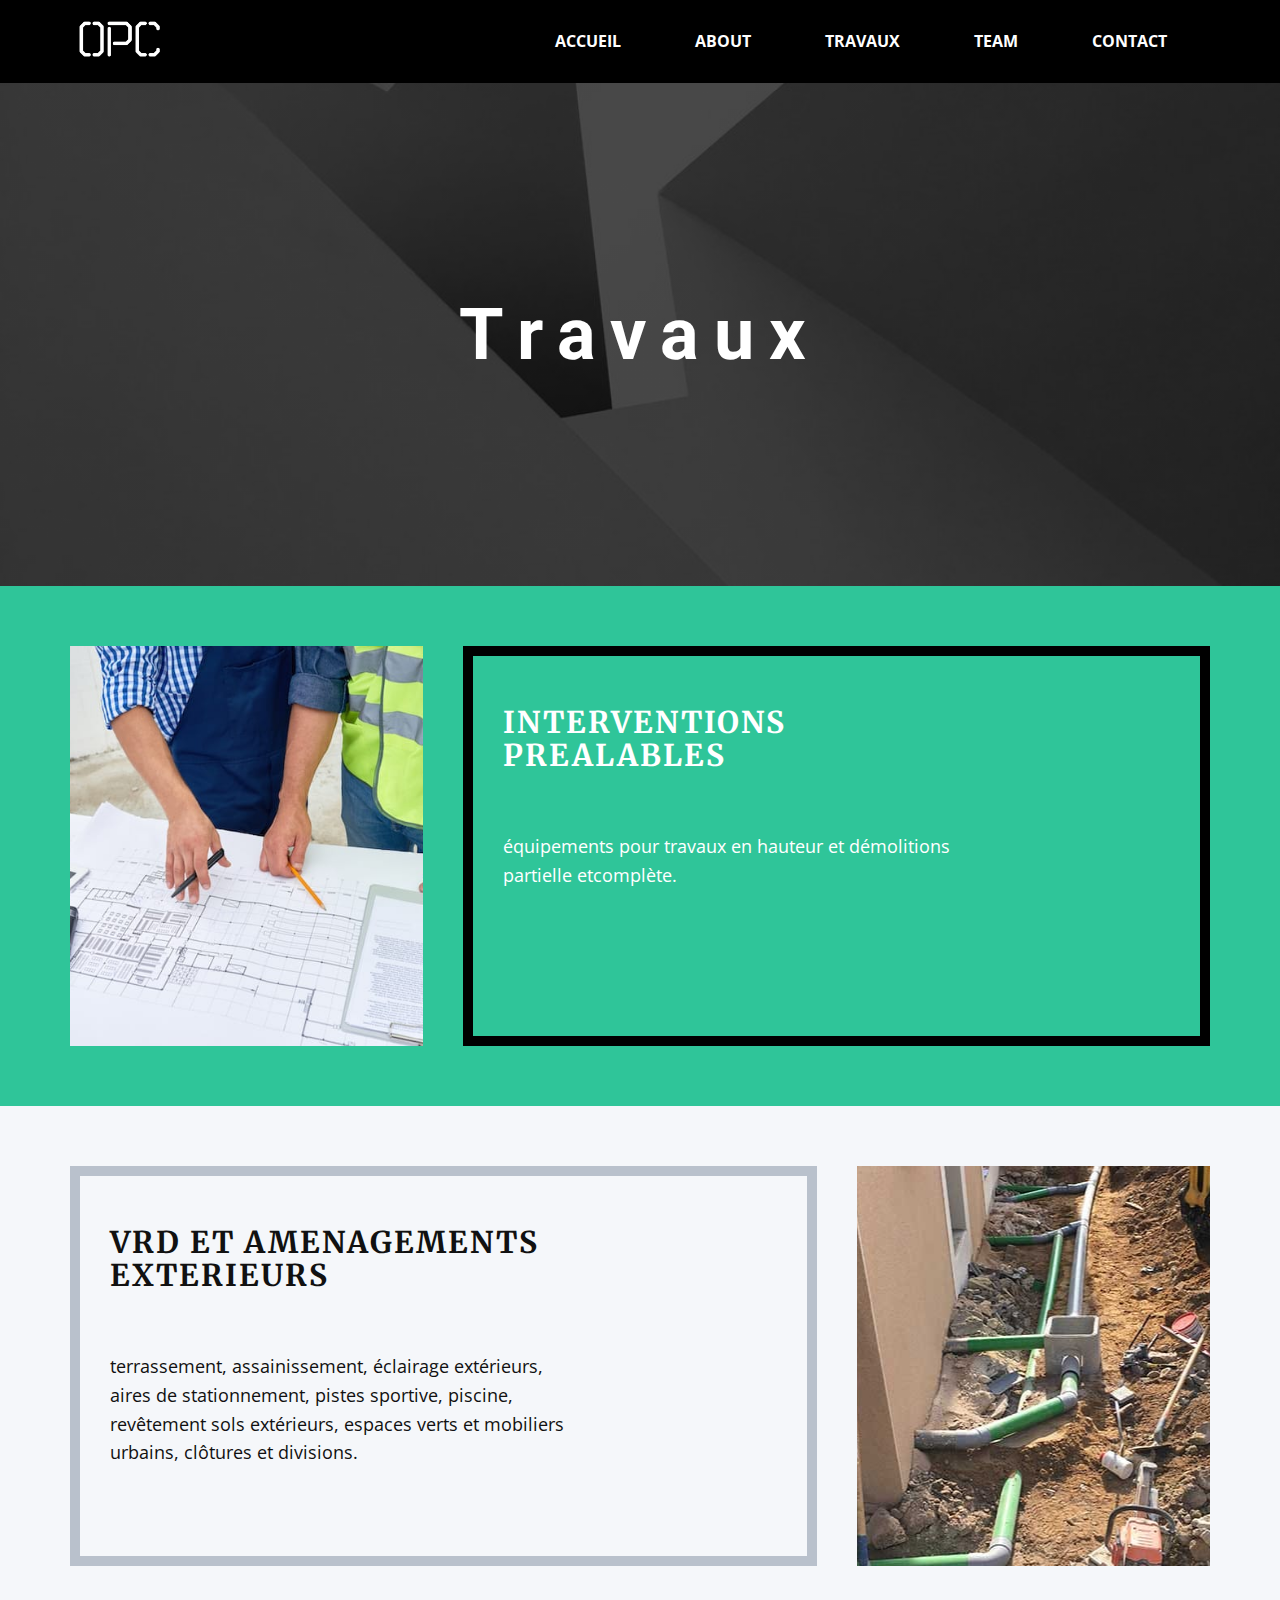
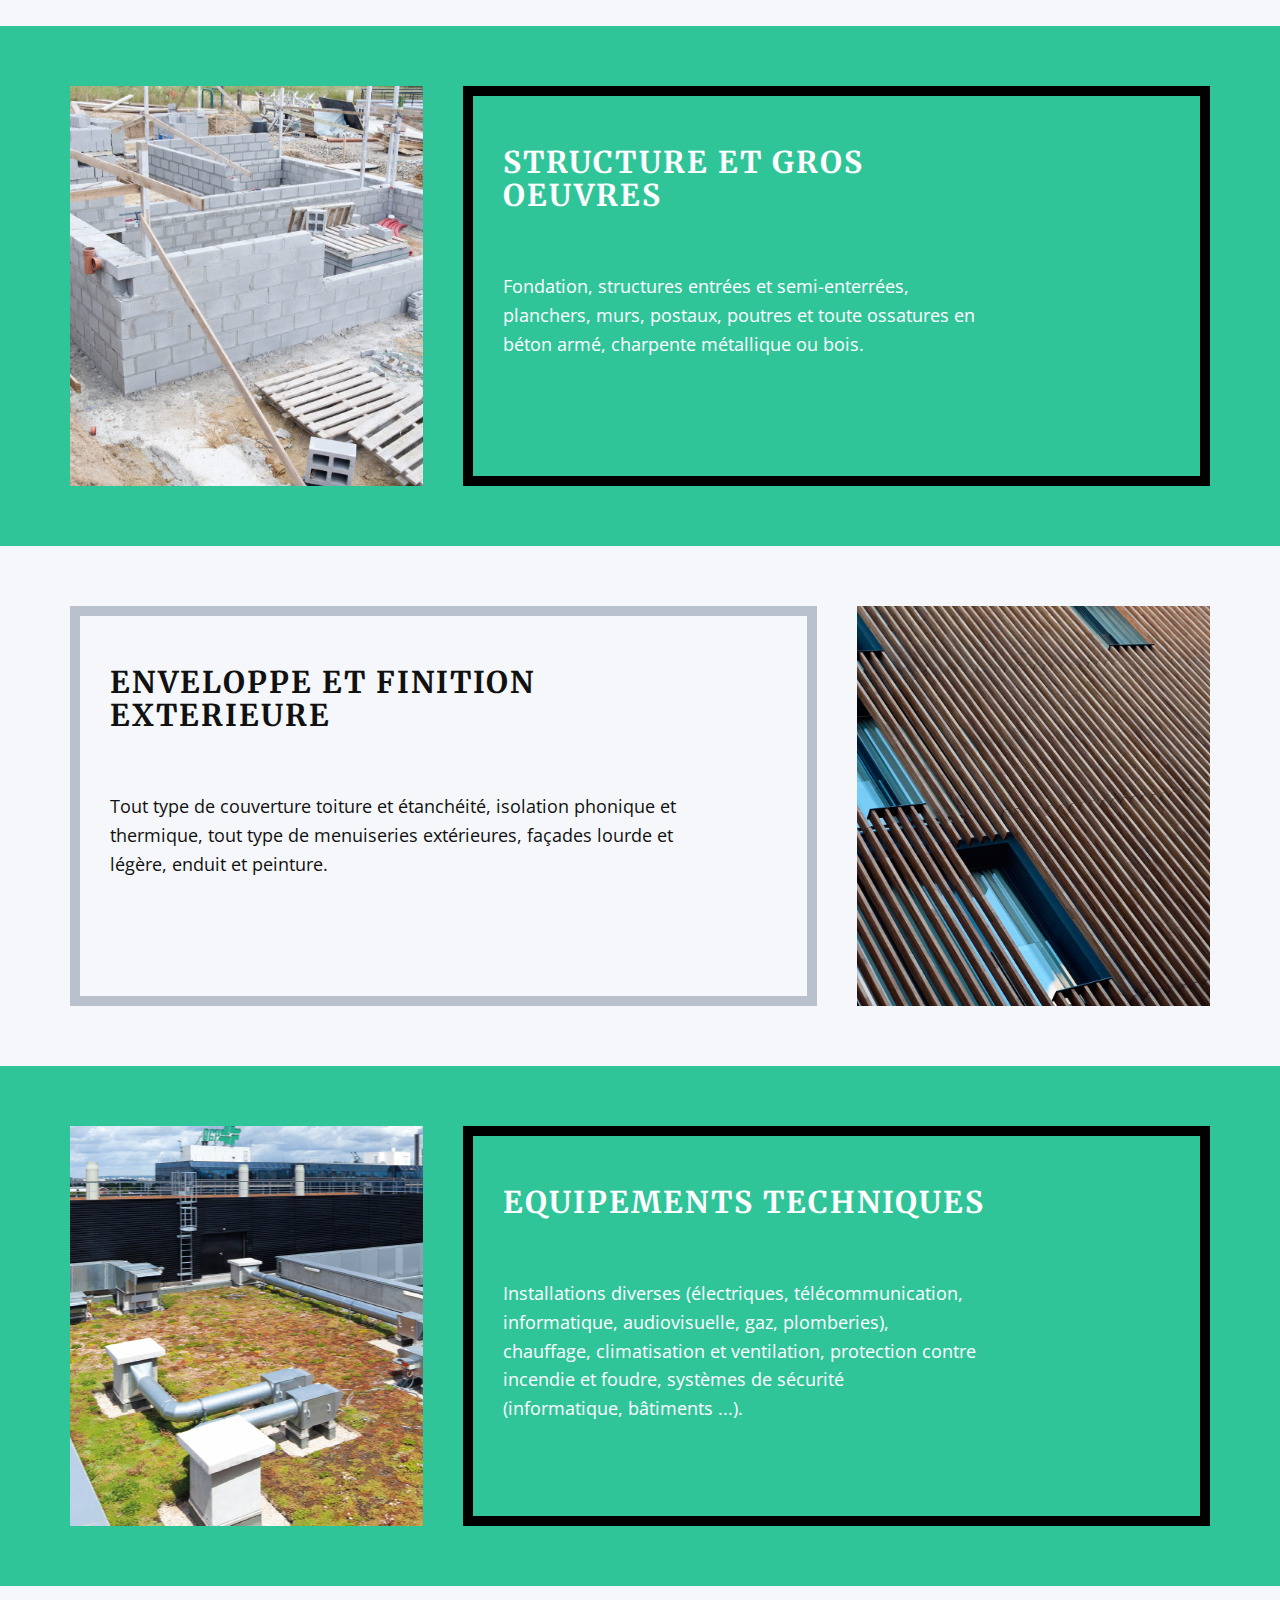
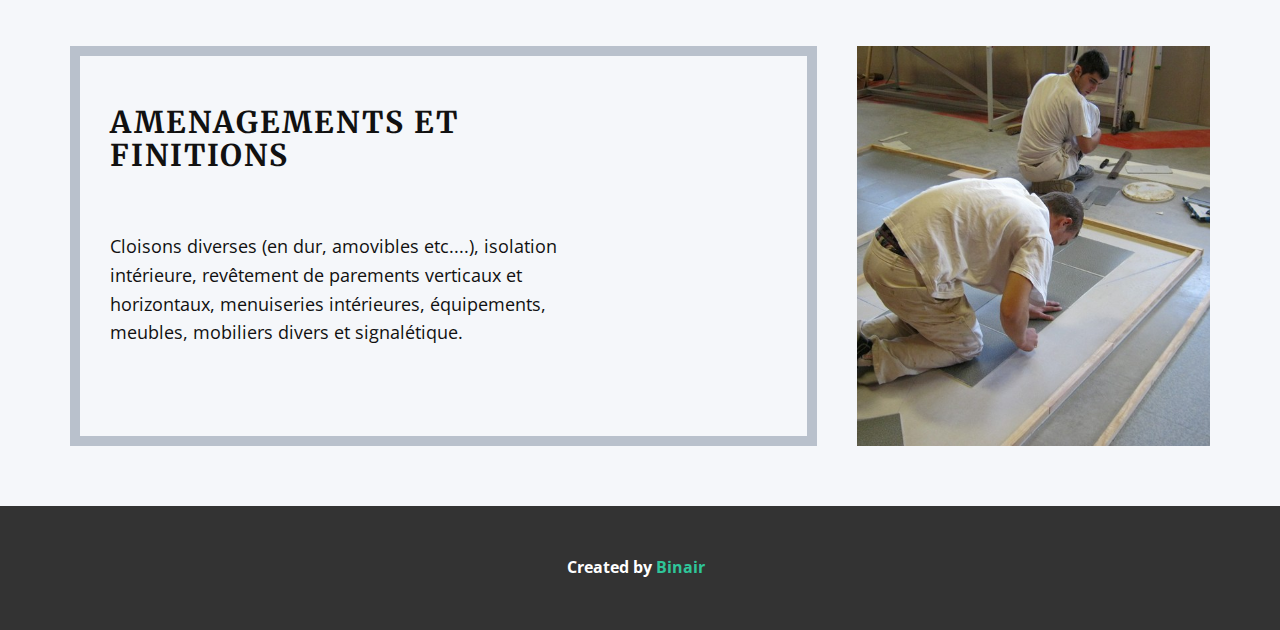
==== commit 6b324802: "fix some css link" ====
--- a/travaux.html
+++ b/travaux.html
@@ -7,10 +7,13 @@
       name="keywords"
       content="batilance baliment archet architecture génie civil"
     />
-    <meta name="description" content="" />
-    <meta name="page_type" content="np-template-header-footer-from-plugin" />
+    <meta
+      name="description"
+      content="Notre compagnie est spécialisée dans la construction sur mesure et ce dans le seul but de vous satisfaire. Disposant de la main d'œuvre, ressources matérielles et techniques nécessaires à la réalisations vos travaux, notre compagnie peut ainsi vous proposer d'élaborer votre projet et ainsi de le réaliser avec l'aide notre propre équipe."
+    />
+
     <title>travaux</title>
-    <link rel="stylesheet" href="nicepage.css" media="screen" />
+    <link rel="stylesheet" href="binair.css" media="screen" />
     <link rel="stylesheet" href="travaux.css" media="screen" />
     <script
       class="u-script"
@@ -21,7 +24,7 @@
     <script
       class="u-script"
       type="text/javascript"
-      src="nicepage.js"
+      src="binair.js"
       defer=""
     ></script>
     <link rel="icon" href="images/favicon.webp" />
@@ -40,13 +43,16 @@
       {
         "@context": "http://schema.org",
         "@type": "Organization",
-        "name": "OPC xol",
+        "name": "Patilance",
         "logo": "images/logo.webp"
       }
     </script>
     <meta name="theme-color" content="#478ac9" />
     <meta property="og:title" content="travaux" />
-    <meta property="og:description" content="" />
+    <meta
+      property="og:description"
+      content="Notre compagnie est spécialisée dans la construction sur mesure et ce dans le seul but de vous satisfaire. Disposant de la main d'œuvre, ressources matérielles et techniques nécessaires à la réalisations vos travaux, notre compagnie peut ainsi vous proposer d'élaborer votre projet et ainsi de le réaliser avec l'aide notre propre équipe."
+    />
     <meta property="og:type" content="website" />
   </head>
   <body class="u-body">
--- a/binair.css
+++ b/binair.css
@@ -0,0 +1,34848 @@
+/*begin-commonstyles library*//*!
+ * froala_editor v3.2.3 (https://www.froala.com/wysiwyg-editor)
+ * License https://froala.com/wysiwyg-editor/terms/
+ * Copyright 2014-2020 Froala Labs
+ */
+
+.fr-clearfix::after {
+  clear: both;
+  display: block;
+  content: "";
+  height: 0; }
+
+.fr-hide-by-clipping {
+  position: absolute;
+  width: 1px;
+  height: 1px;
+  padding: 0;
+  margin: -1px;
+  overflow: hidden;
+  clip: rect(0, 0, 0, 0);
+  border: 0; }
+
+.fr-view img.fr-rounded, .fr-view .fr-img-caption.fr-rounded img {
+  border-radius: 10px;
+  -moz-border-radius: 10px;
+  -webkit-border-radius: 10px;
+  -moz-background-clip: padding;
+  -webkit-background-clip: padding-box;
+  background-clip: padding-box; }
+
+.fr-view img.fr-shadow, .fr-view .fr-img-caption.fr-shadow img {
+  -webkit-box-shadow: 10px 10px 5px 0px #cccccc;
+  -moz-box-shadow: 10px 10px 5px 0px #cccccc;
+  box-shadow: 10px 10px 5px 0px #cccccc; }
+
+.fr-view img.fr-bordered, .fr-view .fr-img-caption.fr-bordered img {
+  border: solid 5px #CCC; }
+
+.fr-view img.fr-bordered {
+  -webkit-box-sizing: content-box;
+  -moz-box-sizing: content-box;
+  box-sizing: content-box; }
+
+.fr-view .fr-img-caption.fr-bordered img {
+  -webkit-box-sizing: border-box;
+  -moz-box-sizing: border-box;
+  box-sizing: border-box; }
+
+.fr-view {
+  word-wrap: break-word; }
+  .fr-view span[style~="color:"] a {
+    color: inherit; }
+  .fr-view strong {
+    font-weight: 700; }
+  .fr-view table {
+    border: none;
+    border-collapse: collapse;
+    empty-cells: show;
+    max-width: 100%; }
+    .fr-view table td {
+      min-width: 5px; }
+    .fr-view table.fr-dashed-borders td, .fr-view table.fr-dashed-borders th {
+      border-style: dashed; }
+    .fr-view table.fr-alternate-rows tbody tr:nth-child(2n) {
+      background: whitesmoke; }
+    .fr-view table td, .fr-view table th {
+      border: 1px solid #DDD; }
+      .fr-view table td:empty, .fr-view table th:empty {
+        height: 20px; }
+      .fr-view table td.fr-highlighted, .fr-view table th.fr-highlighted {
+        border: 1px double red; }
+      .fr-view table td.fr-thick, .fr-view table th.fr-thick {
+        border-width: 2px; }
+    .fr-view table th {
+      background: #ececec; }
+  .fr-view hr {
+    clear: both;
+    user-select: none;
+    -o-user-select: none;
+    -moz-user-select: none;
+    -khtml-user-select: none;
+    -webkit-user-select: none;
+    -ms-user-select: none;
+    break-after: always;
+    page-break-after: always; }
+  .fr-view .fr-file {
+    position: relative; }
+    .fr-view .fr-file::after {
+      position: relative;
+      content: "\1F4CE";
+      font-weight: normal; }
+  .fr-view pre {
+    white-space: pre-wrap;
+    word-wrap: break-word;
+    overflow: visible; }
+/*.fr-view[dir="rtl"] blockquote {
+  border-left: none;
+  border-right: solid 2px #5E35B1;
+  margin-right: 0;
+  padding-right: 5px;
+  padding-left: 0; }
+  .fr-view[dir="rtl"] blockquote blockquote {
+    border-color: #00BCD4; }
+    .fr-view[dir="rtl"] blockquote blockquote blockquote {
+      border-color: #43A047; }
+.fr-view blockquote {
+  border-left: solid 2px #5E35B1;
+  margin-left: 0;
+  padding-left: 5px;
+  color: #5E35B1; }
+  .fr-view blockquote blockquote {
+    border-color: #00BCD4;
+    color: #00BCD4; }
+    .fr-view blockquote blockquote blockquote {
+      border-color: #43A047;
+      color: #43A047; }*/
+  .fr-view span.fr-emoticon {
+    font-weight: normal;
+    font-family: "Apple Color Emoji","Segoe UI Emoji","NotoColorEmoji","Segoe UI Symbol","Android Emoji","EmojiSymbols";
+    display: inline;
+    line-height: 0; }
+    .fr-view span.fr-emoticon.fr-emoticon-img {
+      background-repeat: no-repeat !important;
+      font-size: inherit;
+      height: 1em;
+      width: 1em;
+      min-height: 20px;
+      min-width: 20px;
+      display: inline-block;
+      margin: -.1em .1em .1em;
+      line-height: 1;
+      vertical-align: middle; }
+  .fr-view .fr-text-gray {
+    color: #AAA !important; }
+  .fr-view .fr-text-bordered {
+    border-top: solid 1px #222;
+    border-bottom: solid 1px #222;
+    padding: 10px 0; }
+  .fr-view .fr-text-spaced {
+    letter-spacing: 1px; }
+  .fr-view .fr-text-uppercase {
+    text-transform: uppercase; }
+  .fr-view .fr-class-highlighted {
+    background-color: #ffff00; }
+  .fr-view .fr-class-code {
+    border-color: #cccccc;
+    border-radius: 2px;
+    -moz-border-radius: 2px;
+    -webkit-border-radius: 2px;
+    -moz-background-clip: padding;
+    -webkit-background-clip: padding-box;
+    background-clip: padding-box;
+    background: #f5f5f5;
+    padding: 10px;
+    font-family: "Courier New", Courier, monospace; }
+  .fr-view .fr-class-transparency {
+    opacity: 0.5; }
+  .fr-view img {
+    position: relative;
+    max-width: 100%; }
+    .fr-view img.fr-dib {
+      margin: 10px auto;
+      display: block;
+      float: none;
+      vertical-align: top; }
+      .fr-view img.fr-dib.fr-fil {
+        margin-left: 0;
+        text-align: left; }
+      .fr-view img.fr-dib.fr-fir {
+        margin-right: 0;
+        text-align: right; }
+    .fr-view img.fr-dii {
+      display: inline-block;
+      float: none;
+      vertical-align: bottom;
+      margin-left: 5px;
+      margin-right: 5px;
+      max-width: calc(100% - (2 * 5px)); }
+      .fr-view img.fr-dii.fr-fil {
+        float: left;
+        margin: 10px 15px 10px 0;
+        max-width: calc(100% - 5px); }
+      .fr-view img.fr-dii.fr-fir {
+        float: right;
+        margin: 10px 0 10px 15px;
+        max-width: calc(100% - 5px); }
+  .fr-view span.fr-img-caption {
+    position: relative;
+    max-width: 100%; }
+    .fr-view span.fr-img-caption.fr-dib {
+      margin: 5px auto;
+      display: block;
+      float: none;
+      vertical-align: top; }
+      .fr-view span.fr-img-caption.fr-dib.fr-fil {
+        margin-left: 0;
+        text-align: left; }
+      .fr-view span.fr-img-caption.fr-dib.fr-fir {
+        margin-right: 0;
+        text-align: right; }
+    .fr-view span.fr-img-caption.fr-dii {
+      display: inline-block;
+      float: none;
+      vertical-align: bottom;
+      margin-left: 5px;
+      margin-right: 5px;
+      max-width: calc(100% - (2 * 5px)); }
+      .fr-view span.fr-img-caption.fr-dii.fr-fil {
+        float: left;
+        margin: 5px 5px 5px 0;
+        max-width: calc(100% - 5px); }
+      .fr-view span.fr-img-caption.fr-dii.fr-fir {
+        float: right;
+        margin: 5px 0 5px 5px;
+        max-width: calc(100% - 5px); }
+  .fr-view .fr-video {
+    text-align: center;
+    position: relative; }
+    .fr-view .fr-video.fr-rv {
+      padding-bottom: 56.25%;
+      padding-top: 30px;
+      height: 0;
+      overflow: hidden; }
+      .fr-view .fr-video.fr-rv > iframe, .fr-view .fr-video.fr-rv object, .fr-view .fr-video.fr-rv embed {
+        position: absolute !important;
+        top: 0;
+        left: 0;
+        width: 100%;
+        height: 100%; }
+    .fr-view .fr-video > * {
+      -webkit-box-sizing: content-box;
+      -moz-box-sizing: content-box;
+      box-sizing: content-box;
+      max-width: 100%;
+      border: none; }
+    .fr-view .fr-video.fr-dvb {
+      display: block;
+      clear: both; }
+      .fr-view .fr-video.fr-dvb.fr-fvl {
+        text-align: left; }
+      .fr-view .fr-video.fr-dvb.fr-fvr {
+        text-align: right; }
+    .fr-view .fr-video.fr-dvi {
+      display: inline-block; }
+      .fr-view .fr-video.fr-dvi.fr-fvl {
+        float: left; }
+      .fr-view .fr-video.fr-dvi.fr-fvr {
+        float: right; }
+  .fr-view a.fr-strong {
+    font-weight: 700; }
+  .fr-view a.fr-green {
+    color: green; }
+  .fr-view .fr-img-caption {
+    text-align: center; }
+    .fr-view .fr-img-caption .fr-img-wrap {
+      padding: 0;
+      margin: auto;
+      text-align: center;
+      width: 100%; }
+      .fr-view .fr-img-caption .fr-img-wrap a {
+        display: block; }
+      .fr-view .fr-img-caption .fr-img-wrap img {
+        display: block;
+        margin: auto;
+        width: 100%; }
+      .fr-view .fr-img-caption .fr-img-wrap > span {
+        margin: auto;
+        display: block;
+        padding: 5px 5px 10px;
+        font-size: 14px;
+        font-weight: initial;
+        -webkit-box-sizing: border-box;
+        -moz-box-sizing: border-box;
+        box-sizing: border-box;
+        -webkit-opacity: 0.9;
+        -moz-opacity: 0.9;
+        opacity: 0.9;
+        -ms-filter: "progid:DXImageTransform.Microsoft.Alpha(Opacity=0)";
+        width: 100%;
+        text-align: center; }
+  .fr-view button.fr-rounded, .fr-view input.fr-rounded, .fr-view textarea.fr-rounded {
+    border-radius: 10px;
+    -moz-border-radius: 10px;
+    -webkit-border-radius: 10px;
+    -moz-background-clip: padding;
+    -webkit-background-clip: padding-box;
+    background-clip: padding-box; }
+  .fr-view button.fr-large, .fr-view input.fr-large, .fr-view textarea.fr-large {
+    font-size: 24px; }
+  .fr-view ul, .fr-view ol {
+    list-style-position: inside; }
+
+/**
+ * Image style.
+ */
+a.fr-view.fr-strong {
+  font-weight: 700; }
+a.fr-view.fr-green {
+  color: green; }
+
+/**
+ * Link style.
+ */
+img.fr-view {
+  position: relative;
+  max-width: 100%; }
+  img.fr-view.fr-dib {
+    margin: 5px auto;
+    display: block;
+    float: none;
+    vertical-align: top; }
+    img.fr-view.fr-dib.fr-fil {
+      margin-left: 0;
+      text-align: left; }
+    img.fr-view.fr-dib.fr-fir {
+      margin-right: 0;
+      text-align: right; }
+  img.fr-view.fr-dii {
+    display: inline-block;
+    float: none;
+    vertical-align: bottom;
+    margin-left: 5px;
+    margin-right: 5px;
+    max-width: calc(100% - (2 * 5px)); }
+    img.fr-view.fr-dii.fr-fil {
+      float: left;
+      margin: 5px 5px 5px 0;
+      max-width: calc(100% - 5px); }
+    img.fr-view.fr-dii.fr-fir {
+      float: right;
+      margin: 5px 0 5px 5px;
+      max-width: calc(100% - 5px); }
+
+span.fr-img-caption.fr-view {
+  position: relative;
+  max-width: 100%; }
+  span.fr-img-caption.fr-view.fr-dib {
+    margin: 5px auto;
+    display: block;
+    float: none;
+    vertical-align: top; }
+    span.fr-img-caption.fr-view.fr-dib.fr-fil {
+      margin-left: 0;
+      text-align: left; }
+    span.fr-img-caption.fr-view.fr-dib.fr-fir {
+      margin-right: 0;
+      text-align: right; }
+  span.fr-img-caption.fr-view.fr-dii {
+    display: inline-block;
+    float: none;
+    vertical-align: bottom;
+    margin-left: 5px;
+    margin-right: 5px;
+    max-width: calc(100% - (2 * 5px)); }
+    span.fr-img-caption.fr-view.fr-dii.fr-fil {
+      float: left;
+      margin: 5px 5px 5px 0;
+      max-width: calc(100% - 5px); }
+    span.fr-img-caption.fr-view.fr-dii.fr-fir {
+      float: right;
+      margin: 5px 0 5px 5px;
+      max-width: calc(100% - 5px); }
+/*end-commonstyles library*//*begin-commonstyles library*/@charset "UTF-8";
+
+/*!
+ * animate.css -https://daneden.github.io/animate.css/
+ * Version - 3.7.2
+ * Licensed under the MIT license - http://opensource.org/licenses/MIT
+ *
+ * Copyright (c) 2019 Daniel Eden
+ */
+
+@-webkit-keyframes bounce {
+  from,
+  20%,
+  53%,
+  80%,
+  to {
+    -webkit-animation-timing-function: cubic-bezier(0.215, 0.61, 0.355, 1);
+    animation-timing-function: cubic-bezier(0.215, 0.61, 0.355, 1);
+    -webkit-transform: translate3d(0, 0, 0);
+    transform: translate3d(0, 0, 0);
+  }
+
+  40%,
+  43% {
+    -webkit-animation-timing-function: cubic-bezier(0.755, 0.05, 0.855, 0.06);
+    animation-timing-function: cubic-bezier(0.755, 0.05, 0.855, 0.06);
+    -webkit-transform: translate3d(0, -30px, 0);
+    transform: translate3d(0, -30px, 0);
+  }
+
+  70% {
+    -webkit-animation-timing-function: cubic-bezier(0.755, 0.05, 0.855, 0.06);
+    animation-timing-function: cubic-bezier(0.755, 0.05, 0.855, 0.06);
+    -webkit-transform: translate3d(0, -15px, 0);
+    transform: translate3d(0, -15px, 0);
+  }
+
+  90% {
+    -webkit-transform: translate3d(0, -4px, 0);
+    transform: translate3d(0, -4px, 0);
+  }
+}
+
+@keyframes bounce {
+  from,
+  20%,
+  53%,
+  80%,
+  to {
+    -webkit-animation-timing-function: cubic-bezier(0.215, 0.61, 0.355, 1);
+    animation-timing-function: cubic-bezier(0.215, 0.61, 0.355, 1);
+    -webkit-transform: translate3d(0, 0, 0);
+    transform: translate3d(0, 0, 0);
+  }
+
+  40%,
+  43% {
+    -webkit-animation-timing-function: cubic-bezier(0.755, 0.05, 0.855, 0.06);
+    animation-timing-function: cubic-bezier(0.755, 0.05, 0.855, 0.06);
+    -webkit-transform: translate3d(0, -30px, 0);
+    transform: translate3d(0, -30px, 0);
+  }
+
+  70% {
+    -webkit-animation-timing-function: cubic-bezier(0.755, 0.05, 0.855, 0.06);
+    animation-timing-function: cubic-bezier(0.755, 0.05, 0.855, 0.06);
+    -webkit-transform: translate3d(0, -15px, 0);
+    transform: translate3d(0, -15px, 0);
+  }
+
+  90% {
+    -webkit-transform: translate3d(0, -4px, 0);
+    transform: translate3d(0, -4px, 0);
+  }
+}
+
+.bounce {
+  -webkit-animation-name: bounce;
+  animation-name: bounce;
+  -webkit-transform-origin: center bottom;
+  transform-origin: center bottom;
+}
+
+@-webkit-keyframes flash {
+  from,
+  50%,
+  to {
+    opacity: 1;
+  }
+
+  25%,
+  75% {
+    opacity: 0;
+  }
+}
+
+@keyframes flash {
+  from,
+  50%,
+  to {
+    opacity: 1;
+  }
+
+  25%,
+  75% {
+    opacity: 0;
+  }
+}
+
+.flash {
+  -webkit-animation-name: flash;
+  animation-name: flash;
+}
+
+/* originally authored by Nick Pettit - https://github.com/nickpettit/glide */
+
+@-webkit-keyframes pulse {
+  from {
+    -webkit-transform: scale3d(1, 1, 1);
+    transform: scale3d(1, 1, 1);
+  }
+
+  50% {
+    -webkit-transform: scale3d(1.05, 1.05, 1.05);
+    transform: scale3d(1.05, 1.05, 1.05);
+  }
+
+  to {
+    -webkit-transform: scale3d(1, 1, 1);
+    transform: scale3d(1, 1, 1);
+  }
+}
+
+@keyframes pulse {
+  from {
+    -webkit-transform: scale3d(1, 1, 1);
+    transform: scale3d(1, 1, 1);
+  }
+
+  50% {
+    -webkit-transform: scale3d(1.05, 1.05, 1.05);
+    transform: scale3d(1.05, 1.05, 1.05);
+  }
+
+  to {
+    -webkit-transform: scale3d(1, 1, 1);
+    transform: scale3d(1, 1, 1);
+  }
+}
+
+.pulse {
+  -webkit-animation-name: pulse;
+  animation-name: pulse;
+}
+
+@-webkit-keyframes rubberBand {
+  from {
+    -webkit-transform: scale3d(1, 1, 1);
+    transform: scale3d(1, 1, 1);
+  }
+
+  30% {
+    -webkit-transform: scale3d(1.25, 0.75, 1);
+    transform: scale3d(1.25, 0.75, 1);
+  }
+
+  40% {
+    -webkit-transform: scale3d(0.75, 1.25, 1);
+    transform: scale3d(0.75, 1.25, 1);
+  }
+
+  50% {
+    -webkit-transform: scale3d(1.15, 0.85, 1);
+    transform: scale3d(1.15, 0.85, 1);
+  }
+
+  65% {
+    -webkit-transform: scale3d(0.95, 1.05, 1);
+    transform: scale3d(0.95, 1.05, 1);
+  }
+
+  75% {
+    -webkit-transform: scale3d(1.05, 0.95, 1);
+    transform: scale3d(1.05, 0.95, 1);
+  }
+
+  to {
+    -webkit-transform: scale3d(1, 1, 1);
+    transform: scale3d(1, 1, 1);
+  }
+}
+
+@keyframes rubberBand {
+  from {
+    -webkit-transform: scale3d(1, 1, 1);
+    transform: scale3d(1, 1, 1);
+  }
+
+  30% {
+    -webkit-transform: scale3d(1.25, 0.75, 1);
+    transform: scale3d(1.25, 0.75, 1);
+  }
+
+  40% {
+    -webkit-transform: scale3d(0.75, 1.25, 1);
+    transform: scale3d(0.75, 1.25, 1);
+  }
+
+  50% {
+    -webkit-transform: scale3d(1.15, 0.85, 1);
+    transform: scale3d(1.15, 0.85, 1);
+  }
+
+  65% {
+    -webkit-transform: scale3d(0.95, 1.05, 1);
+    transform: scale3d(0.95, 1.05, 1);
+  }
+
+  75% {
+    -webkit-transform: scale3d(1.05, 0.95, 1);
+    transform: scale3d(1.05, 0.95, 1);
+  }
+
+  to {
+    -webkit-transform: scale3d(1, 1, 1);
+    transform: scale3d(1, 1, 1);
+  }
+}
+
+.rubberBand {
+  -webkit-animation-name: rubberBand;
+  animation-name: rubberBand;
+}
+
+@-webkit-keyframes shake {
+  from,
+  to {
+    -webkit-transform: translate3d(0, 0, 0);
+    transform: translate3d(0, 0, 0);
+  }
+
+  10%,
+  30%,
+  50%,
+  70%,
+  90% {
+    -webkit-transform: translate3d(-10px, 0, 0);
+    transform: translate3d(-10px, 0, 0);
+  }
+
+  20%,
+  40%,
+  60%,
+  80% {
+    -webkit-transform: translate3d(10px, 0, 0);
+    transform: translate3d(10px, 0, 0);
+  }
+}
+
+@keyframes shake {
+  from,
+  to {
+    -webkit-transform: translate3d(0, 0, 0);
+    transform: translate3d(0, 0, 0);
+  }
+
+  10%,
+  30%,
+  50%,
+  70%,
+  90% {
+    -webkit-transform: translate3d(-10px, 0, 0);
+    transform: translate3d(-10px, 0, 0);
+  }
+
+  20%,
+  40%,
+  60%,
+  80% {
+    -webkit-transform: translate3d(10px, 0, 0);
+    transform: translate3d(10px, 0, 0);
+  }
+}
+
+.shake {
+  -webkit-animation-name: shake;
+  animation-name: shake;
+}
+
+@-webkit-keyframes headShake {
+  0% {
+    -webkit-transform: translateX(0);
+    transform: translateX(0);
+  }
+
+  6.5% {
+    -webkit-transform: translateX(-6px) rotateY(-9deg);
+    transform: translateX(-6px) rotateY(-9deg);
+  }
+
+  18.5% {
+    -webkit-transform: translateX(5px) rotateY(7deg);
+    transform: translateX(5px) rotateY(7deg);
+  }
+
+  31.5% {
+    -webkit-transform: translateX(-3px) rotateY(-5deg);
+    transform: translateX(-3px) rotateY(-5deg);
+  }
+
+  43.5% {
+    -webkit-transform: translateX(2px) rotateY(3deg);
+    transform: translateX(2px) rotateY(3deg);
+  }
+
+  50% {
+    -webkit-transform: translateX(0);
+    transform: translateX(0);
+  }
+}
+
+@keyframes headShake {
+  0% {
+    -webkit-transform: translateX(0);
+    transform: translateX(0);
+  }
+
+  6.5% {
+    -webkit-transform: translateX(-6px) rotateY(-9deg);
+    transform: translateX(-6px) rotateY(-9deg);
+  }
+
+  18.5% {
+    -webkit-transform: translateX(5px) rotateY(7deg);
+    transform: translateX(5px) rotateY(7deg);
+  }
+
+  31.5% {
+    -webkit-transform: translateX(-3px) rotateY(-5deg);
+    transform: translateX(-3px) rotateY(-5deg);
+  }
+
+  43.5% {
+    -webkit-transform: translateX(2px) rotateY(3deg);
+    transform: translateX(2px) rotateY(3deg);
+  }
+
+  50% {
+    -webkit-transform: translateX(0);
+    transform: translateX(0);
+  }
+}
+
+.headShake {
+  -webkit-animation-timing-function: ease-in-out;
+  animation-timing-function: ease-in-out;
+  -webkit-animation-name: headShake;
+  animation-name: headShake;
+}
+
+@-webkit-keyframes swing {
+  20% {
+    -webkit-transform: rotate3d(0, 0, 1, 15deg);
+    transform: rotate3d(0, 0, 1, 15deg);
+  }
+
+  40% {
+    -webkit-transform: rotate3d(0, 0, 1, -10deg);
+    transform: rotate3d(0, 0, 1, -10deg);
+  }
+
+  60% {
+    -webkit-transform: rotate3d(0, 0, 1, 5deg);
+    transform: rotate3d(0, 0, 1, 5deg);
+  }
+
+  80% {
+    -webkit-transform: rotate3d(0, 0, 1, -5deg);
+    transform: rotate3d(0, 0, 1, -5deg);
+  }
+
+  to {
+    -webkit-transform: rotate3d(0, 0, 1, 0deg);
+    transform: rotate3d(0, 0, 1, 0deg);
+  }
+}
+
+@keyframes swing {
+  20% {
+    -webkit-transform: rotate3d(0, 0, 1, 15deg);
+    transform: rotate3d(0, 0, 1, 15deg);
+  }
+
+  40% {
+    -webkit-transform: rotate3d(0, 0, 1, -10deg);
+    transform: rotate3d(0, 0, 1, -10deg);
+  }
+
+  60% {
+    -webkit-transform: rotate3d(0, 0, 1, 5deg);
+    transform: rotate3d(0, 0, 1, 5deg);
+  }
+
+  80% {
+    -webkit-transform: rotate3d(0, 0, 1, -5deg);
+    transform: rotate3d(0, 0, 1, -5deg);
+  }
+
+  to {
+    -webkit-transform: rotate3d(0, 0, 1, 0deg);
+    transform: rotate3d(0, 0, 1, 0deg);
+  }
+}
+
+.swing {
+  -webkit-transform-origin: top center;
+  transform-origin: top center;
+  -webkit-animation-name: swing;
+  animation-name: swing;
+}
+
+@-webkit-keyframes tada {
+  from {
+    -webkit-transform: scale3d(1, 1, 1);
+    transform: scale3d(1, 1, 1);
+  }
+
+  10%,
+  20% {
+    -webkit-transform: scale3d(0.9, 0.9, 0.9) rotate3d(0, 0, 1, -3deg);
+    transform: scale3d(0.9, 0.9, 0.9) rotate3d(0, 0, 1, -3deg);
+  }
+
+  30%,
+  50%,
+  70%,
+  90% {
+    -webkit-transform: scale3d(1.1, 1.1, 1.1) rotate3d(0, 0, 1, 3deg);
+    transform: scale3d(1.1, 1.1, 1.1) rotate3d(0, 0, 1, 3deg);
+  }
+
+  40%,
+  60%,
+  80% {
+    -webkit-transform: scale3d(1.1, 1.1, 1.1) rotate3d(0, 0, 1, -3deg);
+    transform: scale3d(1.1, 1.1, 1.1) rotate3d(0, 0, 1, -3deg);
+  }
+
+  to {
+    -webkit-transform: scale3d(1, 1, 1);
+    transform: scale3d(1, 1, 1);
+  }
+}
+
+@keyframes tada {
+  from {
+    -webkit-transform: scale3d(1, 1, 1);
+    transform: scale3d(1, 1, 1);
+  }
+
+  10%,
+  20% {
+    -webkit-transform: scale3d(0.9, 0.9, 0.9) rotate3d(0, 0, 1, -3deg);
+    transform: scale3d(0.9, 0.9, 0.9) rotate3d(0, 0, 1, -3deg);
+  }
+
+  30%,
+  50%,
+  70%,
+  90% {
+    -webkit-transform: scale3d(1.1, 1.1, 1.1) rotate3d(0, 0, 1, 3deg);
+    transform: scale3d(1.1, 1.1, 1.1) rotate3d(0, 0, 1, 3deg);
+  }
+
+  40%,
+  60%,
+  80% {
+    -webkit-transform: scale3d(1.1, 1.1, 1.1) rotate3d(0, 0, 1, -3deg);
+    transform: scale3d(1.1, 1.1, 1.1) rotate3d(0, 0, 1, -3deg);
+  }
+
+  to {
+    -webkit-transform: scale3d(1, 1, 1);
+    transform: scale3d(1, 1, 1);
+  }
+}
+
+.tada {
+  -webkit-animation-name: tada;
+  animation-name: tada;
+}
+
+/* originally authored by Nick Pettit - https://github.com/nickpettit/glide */
+
+@-webkit-keyframes wobble {
+  from {
+    -webkit-transform: translate3d(0, 0, 0);
+    transform: translate3d(0, 0, 0);
+  }
+
+  15% {
+    -webkit-transform: translate3d(-25%, 0, 0) rotate3d(0, 0, 1, -5deg);
+    transform: translate3d(-25%, 0, 0) rotate3d(0, 0, 1, -5deg);
+  }
+
+  30% {
+    -webkit-transform: translate3d(20%, 0, 0) rotate3d(0, 0, 1, 3deg);
+    transform: translate3d(20%, 0, 0) rotate3d(0, 0, 1, 3deg);
+  }
+
+  45% {
+    -webkit-transform: translate3d(-15%, 0, 0) rotate3d(0, 0, 1, -3deg);
+    transform: translate3d(-15%, 0, 0) rotate3d(0, 0, 1, -3deg);
+  }
+
+  60% {
+    -webkit-transform: translate3d(10%, 0, 0) rotate3d(0, 0, 1, 2deg);
+    transform: translate3d(10%, 0, 0) rotate3d(0, 0, 1, 2deg);
+  }
+
+  75% {
+    -webkit-transform: translate3d(-5%, 0, 0) rotate3d(0, 0, 1, -1deg);
+    transform: translate3d(-5%, 0, 0) rotate3d(0, 0, 1, -1deg);
+  }
+
+  to {
+    -webkit-transform: translate3d(0, 0, 0);
+    transform: translate3d(0, 0, 0);
+  }
+}
+
+@keyframes wobble {
+  from {
+    -webkit-transform: translate3d(0, 0, 0);
+    transform: translate3d(0, 0, 0);
+  }
+
+  15% {
+    -webkit-transform: translate3d(-25%, 0, 0) rotate3d(0, 0, 1, -5deg);
+    transform: translate3d(-25%, 0, 0) rotate3d(0, 0, 1, -5deg);
+  }
+
+  30% {
+    -webkit-transform: translate3d(20%, 0, 0) rotate3d(0, 0, 1, 3deg);
+    transform: translate3d(20%, 0, 0) rotate3d(0, 0, 1, 3deg);
+  }
+
+  45% {
+    -webkit-transform: translate3d(-15%, 0, 0) rotate3d(0, 0, 1, -3deg);
+    transform: translate3d(-15%, 0, 0) rotate3d(0, 0, 1, -3deg);
+  }
+
+  60% {
+    -webkit-transform: translate3d(10%, 0, 0) rotate3d(0, 0, 1, 2deg);
+    transform: translate3d(10%, 0, 0) rotate3d(0, 0, 1, 2deg);
+  }
+
+  75% {
+    -webkit-transform: translate3d(-5%, 0, 0) rotate3d(0, 0, 1, -1deg);
+    transform: translate3d(-5%, 0, 0) rotate3d(0, 0, 1, -1deg);
+  }
+
+  to {
+    -webkit-transform: translate3d(0, 0, 0);
+    transform: translate3d(0, 0, 0);
+  }
+}
+
+.wobble {
+  -webkit-animation-name: wobble;
+  animation-name: wobble;
+}
+
+@-webkit-keyframes jello {
+  from,
+  11.1%,
+  to {
+    -webkit-transform: translate3d(0, 0, 0);
+    transform: translate3d(0, 0, 0);
+  }
+
+  22.2% {
+    -webkit-transform: skewX(-12.5deg) skewY(-12.5deg);
+    transform: skewX(-12.5deg) skewY(-12.5deg);
+  }
+
+  33.3% {
+    -webkit-transform: skewX(6.25deg) skewY(6.25deg);
+    transform: skewX(6.25deg) skewY(6.25deg);
+  }
+
+  44.4% {
+    -webkit-transform: skewX(-3.125deg) skewY(-3.125deg);
+    transform: skewX(-3.125deg) skewY(-3.125deg);
+  }
+
+  55.5% {
+    -webkit-transform: skewX(1.5625deg) skewY(1.5625deg);
+    transform: skewX(1.5625deg) skewY(1.5625deg);
+  }
+
+  66.6% {
+    -webkit-transform: skewX(-0.78125deg) skewY(-0.78125deg);
+    transform: skewX(-0.78125deg) skewY(-0.78125deg);
+  }
+
+  77.7% {
+    -webkit-transform: skewX(0.390625deg) skewY(0.390625deg);
+    transform: skewX(0.390625deg) skewY(0.390625deg);
+  }
+
+  88.8% {
+    -webkit-transform: skewX(-0.1953125deg) skewY(-0.1953125deg);
+    transform: skewX(-0.1953125deg) skewY(-0.1953125deg);
+  }
+}
+
+@keyframes jello {
+  from,
+  11.1%,
+  to {
+    -webkit-transform: translate3d(0, 0, 0);
+    transform: translate3d(0, 0, 0);
+  }
+
+  22.2% {
+    -webkit-transform: skewX(-12.5deg) skewY(-12.5deg);
+    transform: skewX(-12.5deg) skewY(-12.5deg);
+  }
+
+  33.3% {
+    -webkit-transform: skewX(6.25deg) skewY(6.25deg);
+    transform: skewX(6.25deg) skewY(6.25deg);
+  }
+
+  44.4% {
+    -webkit-transform: skewX(-3.125deg) skewY(-3.125deg);
+    transform: skewX(-3.125deg) skewY(-3.125deg);
+  }
+
+  55.5% {
+    -webkit-transform: skewX(1.5625deg) skewY(1.5625deg);
+    transform: skewX(1.5625deg) skewY(1.5625deg);
+  }
+
+  66.6% {
+    -webkit-transform: skewX(-0.78125deg) skewY(-0.78125deg);
+    transform: skewX(-0.78125deg) skewY(-0.78125deg);
+  }
+
+  77.7% {
+    -webkit-transform: skewX(0.390625deg) skewY(0.390625deg);
+    transform: skewX(0.390625deg) skewY(0.390625deg);
+  }
+
+  88.8% {
+    -webkit-transform: skewX(-0.1953125deg) skewY(-0.1953125deg);
+    transform: skewX(-0.1953125deg) skewY(-0.1953125deg);
+  }
+}
+
+.jello {
+  -webkit-animation-name: jello;
+  animation-name: jello;
+  -webkit-transform-origin: center;
+  transform-origin: center;
+}
+
+@-webkit-keyframes heartBeat {
+  0% {
+    -webkit-transform: scale(1);
+    transform: scale(1);
+  }
+
+  14% {
+    -webkit-transform: scale(1.3);
+    transform: scale(1.3);
+  }
+
+  28% {
+    -webkit-transform: scale(1);
+    transform: scale(1);
+  }
+
+  42% {
+    -webkit-transform: scale(1.3);
+    transform: scale(1.3);
+  }
+
+  70% {
+    -webkit-transform: scale(1);
+    transform: scale(1);
+  }
+}
+
+@keyframes heartBeat {
+  0% {
+    -webkit-transform: scale(1);
+    transform: scale(1);
+  }
+
+  14% {
+    -webkit-transform: scale(1.3);
+    transform: scale(1.3);
+  }
+
+  28% {
+    -webkit-transform: scale(1);
+    transform: scale(1);
+  }
+
+  42% {
+    -webkit-transform: scale(1.3);
+    transform: scale(1.3);
+  }
+
+  70% {
+    -webkit-transform: scale(1);
+    transform: scale(1);
+  }
+}
+
+.heartBeat {
+  -webkit-animation-name: heartBeat;
+  animation-name: heartBeat;
+  -webkit-animation-duration: 1.3s;
+  animation-duration: 1.3s;
+  -webkit-animation-timing-function: ease-in-out;
+  animation-timing-function: ease-in-out;
+}
+
+@-webkit-keyframes bounceIn {
+  from,
+  20%,
+  40%,
+  60%,
+  80%,
+  to {
+    -webkit-animation-timing-function: cubic-bezier(0.215, 0.61, 0.355, 1);
+    animation-timing-function: cubic-bezier(0.215, 0.61, 0.355, 1);
+  }
+
+  0% {
+    opacity: 0;
+    -webkit-transform: scale3d(0.3, 0.3, 0.3);
+    transform: scale3d(0.3, 0.3, 0.3);
+  }
+
+  20% {
+    -webkit-transform: scale3d(1.1, 1.1, 1.1);
+    transform: scale3d(1.1, 1.1, 1.1);
+  }
+
+  40% {
+    -webkit-transform: scale3d(0.9, 0.9, 0.9);
+    transform: scale3d(0.9, 0.9, 0.9);
+  }
+
+  60% {
+    opacity: 1;
+    -webkit-transform: scale3d(1.03, 1.03, 1.03);
+    transform: scale3d(1.03, 1.03, 1.03);
+  }
+
+  80% {
+    -webkit-transform: scale3d(0.97, 0.97, 0.97);
+    transform: scale3d(0.97, 0.97, 0.97);
+  }
+
+  to {
+    opacity: 1;
+    -webkit-transform: scale3d(1, 1, 1);
+    transform: scale3d(1, 1, 1);
+  }
+}
+
+@keyframes bounceIn {
+  from,
+  20%,
+  40%,
+  60%,
+  80%,
+  to {
+    -webkit-animation-timing-function: cubic-bezier(0.215, 0.61, 0.355, 1);
+    animation-timing-function: cubic-bezier(0.215, 0.61, 0.355, 1);
+  }
+
+  0% {
+    opacity: 0;
+    -webkit-transform: scale3d(0.3, 0.3, 0.3);
+    transform: scale3d(0.3, 0.3, 0.3);
+  }
+
+  20% {
+    -webkit-transform: scale3d(1.1, 1.1, 1.1);
+    transform: scale3d(1.1, 1.1, 1.1);
+  }
+
+  40% {
+    -webkit-transform: scale3d(0.9, 0.9, 0.9);
+    transform: scale3d(0.9, 0.9, 0.9);
+  }
+
+  60% {
+    opacity: 1;
+    -webkit-transform: scale3d(1.03, 1.03, 1.03);
+    transform: scale3d(1.03, 1.03, 1.03);
+  }
+
+  80% {
+    -webkit-transform: scale3d(0.97, 0.97, 0.97);
+    transform: scale3d(0.97, 0.97, 0.97);
+  }
+
+  to {
+    opacity: 1;
+    -webkit-transform: scale3d(1, 1, 1);
+    transform: scale3d(1, 1, 1);
+  }
+}
+
+.bounceIn {
+  -webkit-animation-duration: 0.75s;
+  animation-duration: 0.75s;
+  -webkit-animation-name: bounceIn;
+  animation-name: bounceIn;
+}
+
+@-webkit-keyframes bounceInDown {
+  from,
+  60%,
+  75%,
+  90%,
+  to {
+    -webkit-animation-timing-function: cubic-bezier(0.215, 0.61, 0.355, 1);
+    animation-timing-function: cubic-bezier(0.215, 0.61, 0.355, 1);
+  }
+
+  0% {
+    opacity: 0;
+    -webkit-transform: translate3d(0, -3000px, 0);
+    transform: translate3d(0, -3000px, 0);
+  }
+
+  60% {
+    opacity: 1;
+    -webkit-transform: translate3d(0, 25px, 0);
+    transform: translate3d(0, 25px, 0);
+  }
+
+  75% {
+    -webkit-transform: translate3d(0, -10px, 0);
+    transform: translate3d(0, -10px, 0);
+  }
+
+  90% {
+    -webkit-transform: translate3d(0, 5px, 0);
+    transform: translate3d(0, 5px, 0);
+  }
+
+  to {
+    -webkit-transform: translate3d(0, 0, 0);
+    transform: translate3d(0, 0, 0);
+  }
+}
+
+@keyframes bounceInDown {
+  from,
+  60%,
+  75%,
+  90%,
+  to {
+    -webkit-animation-timing-function: cubic-bezier(0.215, 0.61, 0.355, 1);
+    animation-timing-function: cubic-bezier(0.215, 0.61, 0.355, 1);
+  }
+
+  0% {
+    opacity: 0;
+    -webkit-transform: translate3d(0, -3000px, 0);
+    transform: translate3d(0, -3000px, 0);
+  }
+
+  60% {
+    opacity: 1;
+    -webkit-transform: translate3d(0, 25px, 0);
+    transform: translate3d(0, 25px, 0);
+  }
+
+  75% {
+    -webkit-transform: translate3d(0, -10px, 0);
+    transform: translate3d(0, -10px, 0);
+  }
+
+  90% {
+    -webkit-transform: translate3d(0, 5px, 0);
+    transform: translate3d(0, 5px, 0);
+  }
+
+  to {
+    -webkit-transform: translate3d(0, 0, 0);
+    transform: translate3d(0, 0, 0);
+  }
+}
+
+.bounceInDown {
+  -webkit-animation-name: bounceInDown;
+  animation-name: bounceInDown;
+}
+
+@-webkit-keyframes bounceInLeft {
+  from,
+  60%,
+  75%,
+  90%,
+  to {
+    -webkit-animation-timing-function: cubic-bezier(0.215, 0.61, 0.355, 1);
+    animation-timing-function: cubic-bezier(0.215, 0.61, 0.355, 1);
+  }
+
+  0% {
+    opacity: 0;
+    -webkit-transform: translate3d(-3000px, 0, 0);
+    transform: translate3d(-3000px, 0, 0);
+  }
+
+  60% {
+    opacity: 1;
+    -webkit-transform: translate3d(25px, 0, 0);
+    transform: translate3d(25px, 0, 0);
+  }
+
+  75% {
+    -webkit-transform: translate3d(-10px, 0, 0);
+    transform: translate3d(-10px, 0, 0);
+  }
+
+  90% {
+    -webkit-transform: translate3d(5px, 0, 0);
+    transform: translate3d(5px, 0, 0);
+  }
+
+  to {
+    -webkit-transform: translate3d(0, 0, 0);
+    transform: translate3d(0, 0, 0);
+  }
+}
+
+@keyframes bounceInLeft {
+  from,
+  60%,
+  75%,
+  90%,
+  to {
+    -webkit-animation-timing-function: cubic-bezier(0.215, 0.61, 0.355, 1);
+    animation-timing-function: cubic-bezier(0.215, 0.61, 0.355, 1);
+  }
+
+  0% {
+    opacity: 0;
+    -webkit-transform: translate3d(-3000px, 0, 0);
+    transform: translate3d(-3000px, 0, 0);
+  }
+
+  60% {
+    opacity: 1;
+    -webkit-transform: translate3d(25px, 0, 0);
+    transform: translate3d(25px, 0, 0);
+  }
+
+  75% {
+    -webkit-transform: translate3d(-10px, 0, 0);
+    transform: translate3d(-10px, 0, 0);
+  }
+
+  90% {
+    -webkit-transform: translate3d(5px, 0, 0);
+    transform: translate3d(5px, 0, 0);
+  }
+
+  to {
+    -webkit-transform: translate3d(0, 0, 0);
+    transform: translate3d(0, 0, 0);
+  }
+}
+
+.bounceInLeft {
+  -webkit-animation-name: bounceInLeft;
+  animation-name: bounceInLeft;
+}
+
+@-webkit-keyframes bounceInRight {
+  from,
+  60%,
+  75%,
+  90%,
+  to {
+    -webkit-animation-timing-function: cubic-bezier(0.215, 0.61, 0.355, 1);
+    animation-timing-function: cubic-bezier(0.215, 0.61, 0.355, 1);
+  }
+
+  from {
+    opacity: 0;
+    -webkit-transform: translate3d(3000px, 0, 0);
+    transform: translate3d(3000px, 0, 0);
+  }
+
+  60% {
+    opacity: 1;
+    -webkit-transform: translate3d(-25px, 0, 0);
+    transform: translate3d(-25px, 0, 0);
+  }
+
+  75% {
+    -webkit-transform: translate3d(10px, 0, 0);
+    transform: translate3d(10px, 0, 0);
+  }
+
+  90% {
+    -webkit-transform: translate3d(-5px, 0, 0);
+    transform: translate3d(-5px, 0, 0);
+  }
+
+  to {
+    -webkit-transform: translate3d(0, 0, 0);
+    transform: translate3d(0, 0, 0);
+  }
+}
+
+@keyframes bounceInRight {
+  from,
+  60%,
+  75%,
+  90%,
+  to {
+    -webkit-animation-timing-function: cubic-bezier(0.215, 0.61, 0.355, 1);
+    animation-timing-function: cubic-bezier(0.215, 0.61, 0.355, 1);
+  }
+
+  from {
+    opacity: 0;
+    -webkit-transform: translate3d(3000px, 0, 0);
+    transform: translate3d(3000px, 0, 0);
+  }
+
+  60% {
+    opacity: 1;
+    -webkit-transform: translate3d(-25px, 0, 0);
+    transform: translate3d(-25px, 0, 0);
+  }
+
+  75% {
+    -webkit-transform: translate3d(10px, 0, 0);
+    transform: translate3d(10px, 0, 0);
+  }
+
+  90% {
+    -webkit-transform: translate3d(-5px, 0, 0);
+    transform: translate3d(-5px, 0, 0);
+  }
+
+  to {
+    -webkit-transform: translate3d(0, 0, 0);
+    transform: translate3d(0, 0, 0);
+  }
+}
+
+.bounceInRight {
+  -webkit-animation-name: bounceInRight;
+  animation-name: bounceInRight;
+}
+
+@-webkit-keyframes bounceInUp {
+  from,
+  60%,
+  75%,
+  90%,
+  to {
+    -webkit-animation-timing-function: cubic-bezier(0.215, 0.61, 0.355, 1);
+    animation-timing-function: cubic-bezier(0.215, 0.61, 0.355, 1);
+  }
+
+  from {
+    opacity: 0;
+    -webkit-transform: translate3d(0, 3000px, 0);
+    transform: translate3d(0, 3000px, 0);
+  }
+
+  60% {
+    opacity: 1;
+    -webkit-transform: translate3d(0, -20px, 0);
+    transform: translate3d(0, -20px, 0);
+  }
+
+  75% {
+    -webkit-transform: translate3d(0, 10px, 0);
+    transform: translate3d(0, 10px, 0);
+  }
+
+  90% {
+    -webkit-transform: translate3d(0, -5px, 0);
+    transform: translate3d(0, -5px, 0);
+  }
+
+  to {
+    -webkit-transform: translate3d(0, 0, 0);
+    transform: translate3d(0, 0, 0);
+  }
+}
+
+@keyframes bounceInUp {
+  from,
+  60%,
+  75%,
+  90%,
+  to {
+    -webkit-animation-timing-function: cubic-bezier(0.215, 0.61, 0.355, 1);
+    animation-timing-function: cubic-bezier(0.215, 0.61, 0.355, 1);
+  }
+
+  from {
+    opacity: 0;
+    -webkit-transform: translate3d(0, 3000px, 0);
+    transform: translate3d(0, 3000px, 0);
+  }
+
+  60% {
+    opacity: 1;
+    -webkit-transform: translate3d(0, -20px, 0);
+    transform: translate3d(0, -20px, 0);
+  }
+
+  75% {
+    -webkit-transform: translate3d(0, 10px, 0);
+    transform: translate3d(0, 10px, 0);
+  }
+
+  90% {
+    -webkit-transform: translate3d(0, -5px, 0);
+    transform: translate3d(0, -5px, 0);
+  }
+
+  to {
+    -webkit-transform: translate3d(0, 0, 0);
+    transform: translate3d(0, 0, 0);
+  }
+}
+
+.bounceInUp {
+  -webkit-animation-name: bounceInUp;
+  animation-name: bounceInUp;
+}
+
+@-webkit-keyframes bounceOut {
+  20% {
+    -webkit-transform: scale3d(0.9, 0.9, 0.9);
+    transform: scale3d(0.9, 0.9, 0.9);
+  }
+
+  50%,
+  55% {
+    opacity: 1;
+    -webkit-transform: scale3d(1.1, 1.1, 1.1);
+    transform: scale3d(1.1, 1.1, 1.1);
+  }
+
+  to {
+    opacity: 0;
+    -webkit-transform: scale3d(0.3, 0.3, 0.3);
+    transform: scale3d(0.3, 0.3, 0.3);
+  }
+}
+
+@keyframes bounceOut {
+  20% {
+    -webkit-transform: scale3d(0.9, 0.9, 0.9);
+    transform: scale3d(0.9, 0.9, 0.9);
+  }
+
+  50%,
+  55% {
+    opacity: 1;
+    -webkit-transform: scale3d(1.1, 1.1, 1.1);
+    transform: scale3d(1.1, 1.1, 1.1);
+  }
+
+  to {
+    opacity: 0;
+    -webkit-transform: scale3d(0.3, 0.3, 0.3);
+    transform: scale3d(0.3, 0.3, 0.3);
+  }
+}
+
+.bounceOut {
+  -webkit-animation-duration: 0.75s;
+  animation-duration: 0.75s;
+  -webkit-animation-name: bounceOut;
+  animation-name: bounceOut;
+}
+
+@-webkit-keyframes bounceOutDown {
+  20% {
+    -webkit-transform: translate3d(0, 10px, 0);
+    transform: translate3d(0, 10px, 0);
+  }
+
+  40%,
+  45% {
+    opacity: 1;
+    -webkit-transform: translate3d(0, -20px, 0);
+    transform: translate3d(0, -20px, 0);
+  }
+
+  to {
+    opacity: 0;
+    -webkit-transform: translate3d(0, 2000px, 0);
+    transform: translate3d(0, 2000px, 0);
+  }
+}
+
+@keyframes bounceOutDown {
+  20% {
+    -webkit-transform: translate3d(0, 10px, 0);
+    transform: translate3d(0, 10px, 0);
+  }
+
+  40%,
+  45% {
+    opacity: 1;
+    -webkit-transform: translate3d(0, -20px, 0);
+    transform: translate3d(0, -20px, 0);
+  }
+
+  to {
+    opacity: 0;
+    -webkit-transform: translate3d(0, 2000px, 0);
+    transform: translate3d(0, 2000px, 0);
+  }
+}
+
+.bounceOutDown {
+  -webkit-animation-name: bounceOutDown;
+  animation-name: bounceOutDown;
+}
+
+@-webkit-keyframes bounceOutLeft {
+  20% {
+    opacity: 1;
+    -webkit-transform: translate3d(20px, 0, 0);
+    transform: translate3d(20px, 0, 0);
+  }
+
+  to {
+    opacity: 0;
+    -webkit-transform: translate3d(-2000px, 0, 0);
+    transform: translate3d(-2000px, 0, 0);
+  }
+}
+
+@keyframes bounceOutLeft {
+  20% {
+    opacity: 1;
+    -webkit-transform: translate3d(20px, 0, 0);
+    transform: translate3d(20px, 0, 0);
+  }
+
+  to {
+    opacity: 0;
+    -webkit-transform: translate3d(-2000px, 0, 0);
+    transform: translate3d(-2000px, 0, 0);
+  }
+}
+
+.bounceOutLeft {
+  -webkit-animation-name: bounceOutLeft;
+  animation-name: bounceOutLeft;
+}
+
+@-webkit-keyframes bounceOutRight {
+  20% {
+    opacity: 1;
+    -webkit-transform: translate3d(-20px, 0, 0);
+    transform: translate3d(-20px, 0, 0);
+  }
+
+  to {
+    opacity: 0;
+    -webkit-transform: translate3d(2000px, 0, 0);
+    transform: translate3d(2000px, 0, 0);
+  }
+}
+
+@keyframes bounceOutRight {
+  20% {
+    opacity: 1;
+    -webkit-transform: translate3d(-20px, 0, 0);
+    transform: translate3d(-20px, 0, 0);
+  }
+
+  to {
+    opacity: 0;
+    -webkit-transform: translate3d(2000px, 0, 0);
+    transform: translate3d(2000px, 0, 0);
+  }
+}
+
+.bounceOutRight {
+  -webkit-animation-name: bounceOutRight;
+  animation-name: bounceOutRight;
+}
+
+@-webkit-keyframes bounceOutUp {
+  20% {
+    -webkit-transform: translate3d(0, -10px, 0);
+    transform: translate3d(0, -10px, 0);
+  }
+
+  40%,
+  45% {
+    opacity: 1;
+    -webkit-transform: translate3d(0, 20px, 0);
+    transform: translate3d(0, 20px, 0);
+  }
+
+  to {
+    opacity: 0;
+    -webkit-transform: translate3d(0, -2000px, 0);
+    transform: translate3d(0, -2000px, 0);
+  }
+}
+
+@keyframes bounceOutUp {
+  20% {
+    -webkit-transform: translate3d(0, -10px, 0);
+    transform: translate3d(0, -10px, 0);
+  }
+
+  40%,
+  45% {
+    opacity: 1;
+    -webkit-transform: translate3d(0, 20px, 0);
+    transform: translate3d(0, 20px, 0);
+  }
+
+  to {
+    opacity: 0;
+    -webkit-transform: translate3d(0, -2000px, 0);
+    transform: translate3d(0, -2000px, 0);
+  }
+}
+
+.bounceOutUp {
+  -webkit-animation-name: bounceOutUp;
+  animation-name: bounceOutUp;
+}
+
+@-webkit-keyframes fadeIn {
+  from {
+    opacity: 0;
+  }
+
+  to {
+    opacity: 1;
+  }
+}
+
+@keyframes fadeIn {
+  from {
+    opacity: 0;
+  }
+
+  to {
+    opacity: 1;
+  }
+}
+
+.fadeIn {
+  -webkit-animation-name: fadeIn;
+  animation-name: fadeIn;
+}
+
+@-webkit-keyframes fadeInDown {
+  from {
+    opacity: 0;
+    -webkit-transform: translate3d(0, -100%, 0);
+    transform: translate3d(0, -100%, 0);
+  }
+
+  to {
+    opacity: 1;
+    -webkit-transform: translate3d(0, 0, 0);
+    transform: translate3d(0, 0, 0);
+  }
+}
+
+@keyframes fadeInDown {
+  from {
+    opacity: 0;
+    -webkit-transform: translate3d(0, -100%, 0);
+    transform: translate3d(0, -100%, 0);
+  }
+
+  to {
+    opacity: 1;
+    -webkit-transform: translate3d(0, 0, 0);
+    transform: translate3d(0, 0, 0);
+  }
+}
+
+.fadeInDown {
+  -webkit-animation-name: fadeInDown;
+  animation-name: fadeInDown;
+}
+
+@-webkit-keyframes fadeInDownBig {
+  from {
+    opacity: 0;
+    -webkit-transform: translate3d(0, -2000px, 0);
+    transform: translate3d(0, -2000px, 0);
+  }
+
+  to {
+    opacity: 1;
+    -webkit-transform: translate3d(0, 0, 0);
+    transform: translate3d(0, 0, 0);
+  }
+}
+
+@keyframes fadeInDownBig {
+  from {
+    opacity: 0;
+    -webkit-transform: translate3d(0, -2000px, 0);
+    transform: translate3d(0, -2000px, 0);
+  }
+
+  to {
+    opacity: 1;
+    -webkit-transform: translate3d(0, 0, 0);
+    transform: translate3d(0, 0, 0);
+  }
+}
+
+.fadeInDownBig {
+  -webkit-animation-name: fadeInDownBig;
+  animation-name: fadeInDownBig;
+}
+
+@-webkit-keyframes fadeInLeft {
+  from {
+    opacity: 0;
+    -webkit-transform: translate3d(-100%, 0, 0);
+    transform: translate3d(-100%, 0, 0);
+  }
+
+  to {
+    opacity: 1;
+    -webkit-transform: translate3d(0, 0, 0);
+    transform: translate3d(0, 0, 0);
+  }
+}
+
+@keyframes fadeInLeft {
+  from {
+    opacity: 0;
+    -webkit-transform: translate3d(-100%, 0, 0);
+    transform: translate3d(-100%, 0, 0);
+  }
+
+  to {
+    opacity: 1;
+    -webkit-transform: translate3d(0, 0, 0);
+    transform: translate3d(0, 0, 0);
+  }
+}
+
+.fadeInLeft {
+  -webkit-animation-name: fadeInLeft;
+  animation-name: fadeInLeft;
+}
+
+@-webkit-keyframes fadeInLeftBig {
+  from {
+    opacity: 0;
+    -webkit-transform: translate3d(-2000px, 0, 0);
+    transform: translate3d(-2000px, 0, 0);
+  }
+
+  to {
+    opacity: 1;
+    -webkit-transform: translate3d(0, 0, 0);
+    transform: translate3d(0, 0, 0);
+  }
+}
+
+@keyframes fadeInLeftBig {
+  from {
+    opacity: 0;
+    -webkit-transform: translate3d(-2000px, 0, 0);
+    transform: translate3d(-2000px, 0, 0);
+  }
+
+  to {
+    opacity: 1;
+    -webkit-transform: translate3d(0, 0, 0);
+    transform: translate3d(0, 0, 0);
+  }
+}
+
+.fadeInLeftBig {
+  -webkit-animation-name: fadeInLeftBig;
+  animation-name: fadeInLeftBig;
+}
+
+@-webkit-keyframes fadeInRight {
+  from {
+    opacity: 0;
+    -webkit-transform: translate3d(100%, 0, 0);
+    transform: translate3d(100%, 0, 0);
+  }
+
+  to {
+    opacity: 1;
+    -webkit-transform: translate3d(0, 0, 0);
+    transform: translate3d(0, 0, 0);
+  }
+}
+
+@keyframes fadeInRight {
+  from {
+    opacity: 0;
+    -webkit-transform: translate3d(100%, 0, 0);
+    transform: translate3d(100%, 0, 0);
+  }
+
+  to {
+    opacity: 1;
+    -webkit-transform: translate3d(0, 0, 0);
+    transform: translate3d(0, 0, 0);
+  }
+}
+
+.fadeInRight {
+  -webkit-animation-name: fadeInRight;
+  animation-name: fadeInRight;
+}
+
+@-webkit-keyframes fadeInRightBig {
+  from {
+    opacity: 0;
+    -webkit-transform: translate3d(2000px, 0, 0);
+    transform: translate3d(2000px, 0, 0);
+  }
+
+  to {
+    opacity: 1;
+    -webkit-transform: translate3d(0, 0, 0);
+    transform: translate3d(0, 0, 0);
+  }
+}
+
+@keyframes fadeInRightBig {
+  from {
+    opacity: 0;
+    -webkit-transform: translate3d(2000px, 0, 0);
+    transform: translate3d(2000px, 0, 0);
+  }
+
+  to {
+    opacity: 1;
+    -webkit-transform: translate3d(0, 0, 0);
+    transform: translate3d(0, 0, 0);
+  }
+}
+
+.fadeInRightBig {
+  -webkit-animation-name: fadeInRightBig;
+  animation-name: fadeInRightBig;
+}
+
+@-webkit-keyframes fadeInUp {
+  from {
+    opacity: 0;
+    -webkit-transform: translate3d(0, 100%, 0);
+    transform: translate3d(0, 100%, 0);
+  }
+
+  to {
+    opacity: 1;
+    -webkit-transform: translate3d(0, 0, 0);
+    transform: translate3d(0, 0, 0);
+  }
+}
+
+@keyframes fadeInUp {
+  from {
+    opacity: 0;
+    -webkit-transform: translate3d(0, 100%, 0);
+    transform: translate3d(0, 100%, 0);
+  }
+
+  to {
+    opacity: 1;
+    -webkit-transform: translate3d(0, 0, 0);
+    transform: translate3d(0, 0, 0);
+  }
+}
+
+.fadeInUp {
+  -webkit-animation-name: fadeInUp;
+  animation-name: fadeInUp;
+}
+
+@-webkit-keyframes fadeInUpBig {
+  from {
+    opacity: 0;
+    -webkit-transform: translate3d(0, 2000px, 0);
+    transform: translate3d(0, 2000px, 0);
+  }
+
+  to {
+    opacity: 1;
+    -webkit-transform: translate3d(0, 0, 0);
+    transform: translate3d(0, 0, 0);
+  }
+}
+
+@keyframes fadeInUpBig {
+  from {
+    opacity: 0;
+    -webkit-transform: translate3d(0, 2000px, 0);
+    transform: translate3d(0, 2000px, 0);
+  }
+
+  to {
+    opacity: 1;
+    -webkit-transform: translate3d(0, 0, 0);
+    transform: translate3d(0, 0, 0);
+  }
+}
+
+.fadeInUpBig {
+  -webkit-animation-name: fadeInUpBig;
+  animation-name: fadeInUpBig;
+}
+
+@-webkit-keyframes fadeOut {
+  from {
+    opacity: 1;
+  }
+
+  to {
+    opacity: 0;
+  }
+}
+
+@keyframes fadeOut {
+  from {
+    opacity: 1;
+  }
+
+  to {
+    opacity: 0;
+  }
+}
+
+.fadeOut {
+  -webkit-animation-name: fadeOut;
+  animation-name: fadeOut;
+}
+
+@-webkit-keyframes fadeOutDown {
+  from {
+    opacity: 1;
+  }
+
+  to {
+    opacity: 0;
+    -webkit-transform: translate3d(0, 100%, 0);
+    transform: translate3d(0, 100%, 0);
+  }
+}
+
+@keyframes fadeOutDown {
+  from {
+    opacity: 1;
+  }
+
+  to {
+    opacity: 0;
+    -webkit-transform: translate3d(0, 100%, 0);
+    transform: translate3d(0, 100%, 0);
+  }
+}
+
+.fadeOutDown {
+  -webkit-animation-name: fadeOutDown;
+  animation-name: fadeOutDown;
+}
+
+@-webkit-keyframes fadeOutDownBig {
+  from {
+    opacity: 1;
+  }
+
+  to {
+    opacity: 0;
+    -webkit-transform: translate3d(0, 2000px, 0);
+    transform: translate3d(0, 2000px, 0);
+  }
+}
+
+@keyframes fadeOutDownBig {
+  from {
+    opacity: 1;
+  }
+
+  to {
+    opacity: 0;
+    -webkit-transform: translate3d(0, 2000px, 0);
+    transform: translate3d(0, 2000px, 0);
+  }
+}
+
+.fadeOutDownBig {
+  -webkit-animation-name: fadeOutDownBig;
+  animation-name: fadeOutDownBig;
+}
+
+@-webkit-keyframes fadeOutLeft {
+  from {
+    opacity: 1;
+  }
+
+  to {
+    opacity: 0;
+    -webkit-transform: translate3d(-100%, 0, 0);
+    transform: translate3d(-100%, 0, 0);
+  }
+}
+
+@keyframes fadeOutLeft {
+  from {
+    opacity: 1;
+  }
+
+  to {
+    opacity: 0;
+    -webkit-transform: translate3d(-100%, 0, 0);
+    transform: translate3d(-100%, 0, 0);
+  }
+}
+
+.fadeOutLeft {
+  -webkit-animation-name: fadeOutLeft;
+  animation-name: fadeOutLeft;
+}
+
+@-webkit-keyframes fadeOutLeftBig {
+  from {
+    opacity: 1;
+  }
+
+  to {
+    opacity: 0;
+    -webkit-transform: translate3d(-2000px, 0, 0);
+    transform: translate3d(-2000px, 0, 0);
+  }
+}
+
+@keyframes fadeOutLeftBig {
+  from {
+    opacity: 1;
+  }
+
+  to {
+    opacity: 0;
+    -webkit-transform: translate3d(-2000px, 0, 0);
+    transform: translate3d(-2000px, 0, 0);
+  }
+}
+
+.fadeOutLeftBig {
+  -webkit-animation-name: fadeOutLeftBig;
+  animation-name: fadeOutLeftBig;
+}
+
+@-webkit-keyframes fadeOutRight {
+  from {
+    opacity: 1;
+  }
+
+  to {
+    opacity: 0;
+    -webkit-transform: translate3d(100%, 0, 0);
+    transform: translate3d(100%, 0, 0);
+  }
+}
+
+@keyframes fadeOutRight {
+  from {
+    opacity: 1;
+  }
+
+  to {
+    opacity: 0;
+    -webkit-transform: translate3d(100%, 0, 0);
+    transform: translate3d(100%, 0, 0);
+  }
+}
+
+.fadeOutRight {
+  -webkit-animation-name: fadeOutRight;
+  animation-name: fadeOutRight;
+}
+
+@-webkit-keyframes fadeOutRightBig {
+  from {
+    opacity: 1;
+  }
+
+  to {
+    opacity: 0;
+    -webkit-transform: translate3d(2000px, 0, 0);
+    transform: translate3d(2000px, 0, 0);
+  }
+}
+
+@keyframes fadeOutRightBig {
+  from {
+    opacity: 1;
+  }
+
+  to {
+    opacity: 0;
+    -webkit-transform: translate3d(2000px, 0, 0);
+    transform: translate3d(2000px, 0, 0);
+  }
+}
+
+.fadeOutRightBig {
+  -webkit-animation-name: fadeOutRightBig;
+  animation-name: fadeOutRightBig;
+}
+
+@-webkit-keyframes fadeOutUp {
+  from {
+    opacity: 1;
+  }
+
+  to {
+    opacity: 0;
+    -webkit-transform: translate3d(0, -100%, 0);
+    transform: translate3d(0, -100%, 0);
+  }
+}
+
+@keyframes fadeOutUp {
+  from {
+    opacity: 1;
+  }
+
+  to {
+    opacity: 0;
+    -webkit-transform: translate3d(0, -100%, 0);
+    transform: translate3d(0, -100%, 0);
+  }
+}
+
+.fadeOutUp {
+  -webkit-animation-name: fadeOutUp;
+  animation-name: fadeOutUp;
+}
+
+@-webkit-keyframes fadeOutUpBig {
+  from {
+    opacity: 1;
+  }
+
+  to {
+    opacity: 0;
+    -webkit-transform: translate3d(0, -2000px, 0);
+    transform: translate3d(0, -2000px, 0);
+  }
+}
+
+@keyframes fadeOutUpBig {
+  from {
+    opacity: 1;
+  }
+
+  to {
+    opacity: 0;
+    -webkit-transform: translate3d(0, -2000px, 0);
+    transform: translate3d(0, -2000px, 0);
+  }
+}
+
+.fadeOutUpBig {
+  -webkit-animation-name: fadeOutUpBig;
+  animation-name: fadeOutUpBig;
+}
+
+@-webkit-keyframes flip {
+  from {
+    -webkit-transform: perspective(400px) scale3d(1, 1, 1) translate3d(0, 0, 0)
+      rotate3d(0, 1, 0, -360deg);
+    transform: perspective(400px) scale3d(1, 1, 1) translate3d(0, 0, 0) rotate3d(0, 1, 0, -360deg);
+    -webkit-animation-timing-function: ease-out;
+    animation-timing-function: ease-out;
+  }
+
+  40% {
+    -webkit-transform: perspective(400px) scale3d(1, 1, 1) translate3d(0, 0, 150px)
+      rotate3d(0, 1, 0, -190deg);
+    transform: perspective(400px) scale3d(1, 1, 1) translate3d(0, 0, 150px)
+      rotate3d(0, 1, 0, -190deg);
+    -webkit-animation-timing-function: ease-out;
+    animation-timing-function: ease-out;
+  }
+
+  50% {
+    -webkit-transform: perspective(400px) scale3d(1, 1, 1) translate3d(0, 0, 150px)
+      rotate3d(0, 1, 0, -170deg);
+    transform: perspective(400px) scale3d(1, 1, 1) translate3d(0, 0, 150px)
+      rotate3d(0, 1, 0, -170deg);
+    -webkit-animation-timing-function: ease-in;
+    animation-timing-function: ease-in;
+  }
+
+  80% {
+    -webkit-transform: perspective(400px) scale3d(0.95, 0.95, 0.95) translate3d(0, 0, 0)
+      rotate3d(0, 1, 0, 0deg);
+    transform: perspective(400px) scale3d(0.95, 0.95, 0.95) translate3d(0, 0, 0)
+      rotate3d(0, 1, 0, 0deg);
+    -webkit-animation-timing-function: ease-in;
+    animation-timing-function: ease-in;
+  }
+
+  to {
+    -webkit-transform: perspective(400px) scale3d(1, 1, 1) translate3d(0, 0, 0)
+      rotate3d(0, 1, 0, 0deg);
+    transform: perspective(400px) scale3d(1, 1, 1) translate3d(0, 0, 0) rotate3d(0, 1, 0, 0deg);
+    -webkit-animation-timing-function: ease-in;
+    animation-timing-function: ease-in;
+  }
+}
+
+@keyframes flip {
+  from {
+    -webkit-transform: perspective(400px) scale3d(1, 1, 1) translate3d(0, 0, 0)
+      rotate3d(0, 1, 0, -360deg);
+    transform: perspective(400px) scale3d(1, 1, 1) translate3d(0, 0, 0) rotate3d(0, 1, 0, -360deg);
+    -webkit-animation-timing-function: ease-out;
+    animation-timing-function: ease-out;
+  }
+
+  40% {
+    -webkit-transform: perspective(400px) scale3d(1, 1, 1) translate3d(0, 0, 150px)
+      rotate3d(0, 1, 0, -190deg);
+    transform: perspective(400px) scale3d(1, 1, 1) translate3d(0, 0, 150px)
+      rotate3d(0, 1, 0, -190deg);
+    -webkit-animation-timing-function: ease-out;
+    animation-timing-function: ease-out;
+  }
+
+  50% {
+    -webkit-transform: perspective(400px) scale3d(1, 1, 1) translate3d(0, 0, 150px)
+      rotate3d(0, 1, 0, -170deg);
+    transform: perspective(400px) scale3d(1, 1, 1) translate3d(0, 0, 150px)
+      rotate3d(0, 1, 0, -170deg);
+    -webkit-animation-timing-function: ease-in;
+    animation-timing-function: ease-in;
+  }
+
+  80% {
+    -webkit-transform: perspective(400px) scale3d(0.95, 0.95, 0.95) translate3d(0, 0, 0)
+      rotate3d(0, 1, 0, 0deg);
+    transform: perspective(400px) scale3d(0.95, 0.95, 0.95) translate3d(0, 0, 0)
+      rotate3d(0, 1, 0, 0deg);
+    -webkit-animation-timing-function: ease-in;
+    animation-timing-function: ease-in;
+  }
+
+  to {
+    -webkit-transform: perspective(400px) scale3d(1, 1, 1) translate3d(0, 0, 0)
+      rotate3d(0, 1, 0, 0deg);
+    transform: perspective(400px) scale3d(1, 1, 1) translate3d(0, 0, 0) rotate3d(0, 1, 0, 0deg);
+    -webkit-animation-timing-function: ease-in;
+    animation-timing-function: ease-in;
+  }
+}
+
+.animated.flip {
+  -webkit-backface-visibility: visible;
+  backface-visibility: visible;
+  -webkit-animation-name: flip;
+  animation-name: flip;
+}
+
+@-webkit-keyframes flipInX {
+  from {
+    -webkit-transform: perspective(400px) rotate3d(1, 0, 0, 90deg);
+    transform: perspective(400px) rotate3d(1, 0, 0, 90deg);
+    -webkit-animation-timing-function: ease-in;
+    animation-timing-function: ease-in;
+    opacity: 0;
+  }
+
+  40% {
+    -webkit-transform: perspective(400px) rotate3d(1, 0, 0, -20deg);
+    transform: perspective(400px) rotate3d(1, 0, 0, -20deg);
+    -webkit-animation-timing-function: ease-in;
+    animation-timing-function: ease-in;
+  }
+
+  60% {
+    -webkit-transform: perspective(400px) rotate3d(1, 0, 0, 10deg);
+    transform: perspective(400px) rotate3d(1, 0, 0, 10deg);
+    opacity: 1;
+  }
+
+  80% {
+    -webkit-transform: perspective(400px) rotate3d(1, 0, 0, -5deg);
+    transform: perspective(400px) rotate3d(1, 0, 0, -5deg);
+  }
+
+  to {
+    -webkit-transform: perspective(400px);
+    transform: perspective(400px);
+  }
+}
+
+@keyframes flipInX {
+  from {
+    -webkit-transform: perspective(400px) rotate3d(1, 0, 0, 90deg);
+    transform: perspective(400px) rotate3d(1, 0, 0, 90deg);
+    -webkit-animation-timing-function: ease-in;
+    animation-timing-function: ease-in;
+    opacity: 0;
+  }
+
+  40% {
+    -webkit-transform: perspective(400px) rotate3d(1, 0, 0, -20deg);
+    transform: perspective(400px) rotate3d(1, 0, 0, -20deg);
+    -webkit-animation-timing-function: ease-in;
+    animation-timing-function: ease-in;
+  }
+
+  60% {
+    -webkit-transform: perspective(400px) rotate3d(1, 0, 0, 10deg);
+    transform: perspective(400px) rotate3d(1, 0, 0, 10deg);
+    opacity: 1;
+  }
+
+  80% {
+    -webkit-transform: perspective(400px) rotate3d(1, 0, 0, -5deg);
+    transform: perspective(400px) rotate3d(1, 0, 0, -5deg);
+  }
+
+  to {
+    -webkit-transform: perspective(400px);
+    transform: perspective(400px);
+  }
+}
+
+.flipInX {
+  -webkit-backface-visibility: visible !important;
+  backface-visibility: visible !important;
+  -webkit-animation-name: flipInX;
+  animation-name: flipInX;
+}
+
+@-webkit-keyframes flipInY {
+  from {
+    -webkit-transform: perspective(400px) rotate3d(0, 1, 0, 90deg);
+    transform: perspective(400px) rotate3d(0, 1, 0, 90deg);
+    -webkit-animation-timing-function: ease-in;
+    animation-timing-function: ease-in;
+    opacity: 0;
+  }
+
+  40% {
+    -webkit-transform: perspective(400px) rotate3d(0, 1, 0, -20deg);
+    transform: perspective(400px) rotate3d(0, 1, 0, -20deg);
+    -webkit-animation-timing-function: ease-in;
+    animation-timing-function: ease-in;
+  }
+
+  60% {
+    -webkit-transform: perspective(400px) rotate3d(0, 1, 0, 10deg);
+    transform: perspective(400px) rotate3d(0, 1, 0, 10deg);
+    opacity: 1;
+  }
+
+  80% {
+    -webkit-transform: perspective(400px) rotate3d(0, 1, 0, -5deg);
+    transform: perspective(400px) rotate3d(0, 1, 0, -5deg);
+  }
+
+  to {
+    -webkit-transform: perspective(400px);
+    transform: perspective(400px);
+  }
+}
+
+@keyframes flipInY {
+  from {
+    -webkit-transform: perspective(400px) rotate3d(0, 1, 0, 90deg);
+    transform: perspective(400px) rotate3d(0, 1, 0, 90deg);
+    -webkit-animation-timing-function: ease-in;
+    animation-timing-function: ease-in;
+    opacity: 0;
+  }
+
+  40% {
+    -webkit-transform: perspective(400px) rotate3d(0, 1, 0, -20deg);
+    transform: perspective(400px) rotate3d(0, 1, 0, -20deg);
+    -webkit-animation-timing-function: ease-in;
+    animation-timing-function: ease-in;
+  }
+
+  60% {
+    -webkit-transform: perspective(400px) rotate3d(0, 1, 0, 10deg);
+    transform: perspective(400px) rotate3d(0, 1, 0, 10deg);
+    opacity: 1;
+  }
+
+  80% {
+    -webkit-transform: perspective(400px) rotate3d(0, 1, 0, -5deg);
+    transform: perspective(400px) rotate3d(0, 1, 0, -5deg);
+  }
+
+  to {
+    -webkit-transform: perspective(400px);
+    transform: perspective(400px);
+  }
+}
+
+.flipInY {
+  -webkit-backface-visibility: visible !important;
+  backface-visibility: visible !important;
+  -webkit-animation-name: flipInY;
+  animation-name: flipInY;
+}
+
+@-webkit-keyframes flipOutX {
+  from {
+    -webkit-transform: perspective(400px);
+    transform: perspective(400px);
+  }
+
+  30% {
+    -webkit-transform: perspective(400px) rotate3d(1, 0, 0, -20deg);
+    transform: perspective(400px) rotate3d(1, 0, 0, -20deg);
+    opacity: 1;
+  }
+
+  to {
+    -webkit-transform: perspective(400px) rotate3d(1, 0, 0, 90deg);
+    transform: perspective(400px) rotate3d(1, 0, 0, 90deg);
+    opacity: 0;
+  }
+}
+
+@keyframes flipOutX {
+  from {
+    -webkit-transform: perspective(400px);
+    transform: perspective(400px);
+  }
+
+  30% {
+    -webkit-transform: perspective(400px) rotate3d(1, 0, 0, -20deg);
+    transform: perspective(400px) rotate3d(1, 0, 0, -20deg);
+    opacity: 1;
+  }
+
+  to {
+    -webkit-transform: perspective(400px) rotate3d(1, 0, 0, 90deg);
+    transform: perspective(400px) rotate3d(1, 0, 0, 90deg);
+    opacity: 0;
+  }
+}
+
+.flipOutX {
+  -webkit-animation-duration: 0.75s;
+  animation-duration: 0.75s;
+  -webkit-animation-name: flipOutX;
+  animation-name: flipOutX;
+  -webkit-backface-visibility: visible !important;
+  backface-visibility: visible !important;
+}
+
+@-webkit-keyframes flipOutY {
+  from {
+    -webkit-transform: perspective(400px);
+    transform: perspective(400px);
+  }
+
+  30% {
+    -webkit-transform: perspective(400px) rotate3d(0, 1, 0, -15deg);
+    transform: perspective(400px) rotate3d(0, 1, 0, -15deg);
+    opacity: 1;
+  }
+
+  to {
+    -webkit-transform: perspective(400px) rotate3d(0, 1, 0, 90deg);
+    transform: perspective(400px) rotate3d(0, 1, 0, 90deg);
+    opacity: 0;
+  }
+}
+
+@keyframes flipOutY {
+  from {
+    -webkit-transform: perspective(400px);
+    transform: perspective(400px);
+  }
+
+  30% {
+    -webkit-transform: perspective(400px) rotate3d(0, 1, 0, -15deg);
+    transform: perspective(400px) rotate3d(0, 1, 0, -15deg);
+    opacity: 1;
+  }
+
+  to {
+    -webkit-transform: perspective(400px) rotate3d(0, 1, 0, 90deg);
+    transform: perspective(400px) rotate3d(0, 1, 0, 90deg);
+    opacity: 0;
+  }
+}
+
+.flipOutY {
+  -webkit-animation-duration: 0.75s;
+  animation-duration: 0.75s;
+  -webkit-backface-visibility: visible !important;
+  backface-visibility: visible !important;
+  -webkit-animation-name: flipOutY;
+  animation-name: flipOutY;
+}
+
+@-webkit-keyframes lightSpeedIn {
+  from {
+    -webkit-transform: translate3d(100%, 0, 0) skewX(-30deg);
+    transform: translate3d(100%, 0, 0) skewX(-30deg);
+    opacity: 0;
+  }
+
+  60% {
+    -webkit-transform: skewX(20deg);
+    transform: skewX(20deg);
+    opacity: 1;
+  }
+
+  80% {
+    -webkit-transform: skewX(-5deg);
+    transform: skewX(-5deg);
+  }
+
+  to {
+    -webkit-transform: translate3d(0, 0, 0);
+    transform: translate3d(0, 0, 0);
+  }
+}
+
+@keyframes lightSpeedIn {
+  from {
+    -webkit-transform: translate3d(100%, 0, 0) skewX(-30deg);
+    transform: translate3d(100%, 0, 0) skewX(-30deg);
+    opacity: 0;
+  }
+
+  60% {
+    -webkit-transform: skewX(20deg);
+    transform: skewX(20deg);
+    opacity: 1;
+  }
+
+  80% {
+    -webkit-transform: skewX(-5deg);
+    transform: skewX(-5deg);
+  }
+
+  to {
+    -webkit-transform: translate3d(0, 0, 0);
+    transform: translate3d(0, 0, 0);
+  }
+}
+
+.lightSpeedIn {
+  -webkit-animation-name: lightSpeedIn;
+  animation-name: lightSpeedIn;
+  -webkit-animation-timing-function: ease-out;
+  animation-timing-function: ease-out;
+}
+
+@-webkit-keyframes lightSpeedOut {
+  from {
+    opacity: 1;
+  }
+
+  to {
+    -webkit-transform: translate3d(100%, 0, 0) skewX(30deg);
+    transform: translate3d(100%, 0, 0) skewX(30deg);
+    opacity: 0;
+  }
+}
+
+@keyframes lightSpeedOut {
+  from {
+    opacity: 1;
+  }
+
+  to {
+    -webkit-transform: translate3d(100%, 0, 0) skewX(30deg);
+    transform: translate3d(100%, 0, 0) skewX(30deg);
+    opacity: 0;
+  }
+}
+
+.lightSpeedOut {
+  -webkit-animation-name: lightSpeedOut;
+  animation-name: lightSpeedOut;
+  -webkit-animation-timing-function: ease-in;
+  animation-timing-function: ease-in;
+}
+
+@-webkit-keyframes rotateIn {
+  from {
+    -webkit-transform-origin: center;
+    transform-origin: center;
+    -webkit-transform: rotate3d(0, 0, 1, -200deg);
+    transform: rotate3d(0, 0, 1, -200deg);
+    opacity: 0;
+  }
+
+  to {
+    -webkit-transform-origin: center;
+    transform-origin: center;
+    -webkit-transform: translate3d(0, 0, 0);
+    transform: translate3d(0, 0, 0);
+    opacity: 1;
+  }
+}
+
+@keyframes rotateIn {
+  from {
+    -webkit-transform-origin: center;
+    transform-origin: center;
+    -webkit-transform: rotate3d(0, 0, 1, -200deg);
+    transform: rotate3d(0, 0, 1, -200deg);
+    opacity: 0;
+  }
+
+  to {
+    -webkit-transform-origin: center;
+    transform-origin: center;
+    -webkit-transform: translate3d(0, 0, 0);
+    transform: translate3d(0, 0, 0);
+    opacity: 1;
+  }
+}
+
+.rotateIn {
+  -webkit-animation-name: rotateIn;
+  animation-name: rotateIn;
+}
+
+@-webkit-keyframes rotateInDownLeft {
+  from {
+    -webkit-transform-origin: left bottom;
+    transform-origin: left bottom;
+    -webkit-transform: rotate3d(0, 0, 1, -45deg);
+    transform: rotate3d(0, 0, 1, -45deg);
+    opacity: 0;
+  }
+
+  to {
+    -webkit-transform-origin: left bottom;
+    transform-origin: left bottom;
+    -webkit-transform: translate3d(0, 0, 0);
+    transform: translate3d(0, 0, 0);
+    opacity: 1;
+  }
+}
+
+@keyframes rotateInDownLeft {
+  from {
+    -webkit-transform-origin: left bottom;
+    transform-origin: left bottom;
+    -webkit-transform: rotate3d(0, 0, 1, -45deg);
+    transform: rotate3d(0, 0, 1, -45deg);
+    opacity: 0;
+  }
+
+  to {
+    -webkit-transform-origin: left bottom;
+    transform-origin: left bottom;
+    -webkit-transform: translate3d(0, 0, 0);
+    transform: translate3d(0, 0, 0);
+    opacity: 1;
+  }
+}
+
+.rotateInDownLeft {
+  -webkit-animation-name: rotateInDownLeft;
+  animation-name: rotateInDownLeft;
+}
+
+@-webkit-keyframes rotateInDownRight {
+  from {
+    -webkit-transform-origin: right bottom;
+    transform-origin: right bottom;
+    -webkit-transform: rotate3d(0, 0, 1, 45deg);
+    transform: rotate3d(0, 0, 1, 45deg);
+    opacity: 0;
+  }
+
+  to {
+    -webkit-transform-origin: right bottom;
+    transform-origin: right bottom;
+    -webkit-transform: translate3d(0, 0, 0);
+    transform: translate3d(0, 0, 0);
+    opacity: 1;
+  }
+}
+
+@keyframes rotateInDownRight {
+  from {
+    -webkit-transform-origin: right bottom;
+    transform-origin: right bottom;
+    -webkit-transform: rotate3d(0, 0, 1, 45deg);
+    transform: rotate3d(0, 0, 1, 45deg);
+    opacity: 0;
+  }
+
+  to {
+    -webkit-transform-origin: right bottom;
+    transform-origin: right bottom;
+    -webkit-transform: translate3d(0, 0, 0);
+    transform: translate3d(0, 0, 0);
+    opacity: 1;
+  }
+}
+
+.rotateInDownRight {
+  -webkit-animation-name: rotateInDownRight;
+  animation-name: rotateInDownRight;
+}
+
+@-webkit-keyframes rotateInUpLeft {
+  from {
+    -webkit-transform-origin: left bottom;
+    transform-origin: left bottom;
+    -webkit-transform: rotate3d(0, 0, 1, 45deg);
+    transform: rotate3d(0, 0, 1, 45deg);
+    opacity: 0;
+  }
+
+  to {
+    -webkit-transform-origin: left bottom;
+    transform-origin: left bottom;
+    -webkit-transform: translate3d(0, 0, 0);
+    transform: translate3d(0, 0, 0);
+    opacity: 1;
+  }
+}
+
+@keyframes rotateInUpLeft {
+  from {
+    -webkit-transform-origin: left bottom;
+    transform-origin: left bottom;
+    -webkit-transform: rotate3d(0, 0, 1, 45deg);
+    transform: rotate3d(0, 0, 1, 45deg);
+    opacity: 0;
+  }
+
+  to {
+    -webkit-transform-origin: left bottom;
+    transform-origin: left bottom;
+    -webkit-transform: translate3d(0, 0, 0);
+    transform: translate3d(0, 0, 0);
+    opacity: 1;
+  }
+}
+
+.rotateInUpLeft {
+  -webkit-animation-name: rotateInUpLeft;
+  animation-name: rotateInUpLeft;
+}
+
+@-webkit-keyframes rotateInUpRight {
+  from {
+    -webkit-transform-origin: right bottom;
+    transform-origin: right bottom;
+    -webkit-transform: rotate3d(0, 0, 1, -90deg);
+    transform: rotate3d(0, 0, 1, -90deg);
+    opacity: 0;
+  }
+
+  to {
+    -webkit-transform-origin: right bottom;
+    transform-origin: right bottom;
+    -webkit-transform: translate3d(0, 0, 0);
+    transform: translate3d(0, 0, 0);
+    opacity: 1;
+  }
+}
+
+@keyframes rotateInUpRight {
+  from {
+    -webkit-transform-origin: right bottom;
+    transform-origin: right bottom;
+    -webkit-transform: rotate3d(0, 0, 1, -90deg);
+    transform: rotate3d(0, 0, 1, -90deg);
+    opacity: 0;
+  }
+
+  to {
+    -webkit-transform-origin: right bottom;
+    transform-origin: right bottom;
+    -webkit-transform: translate3d(0, 0, 0);
+    transform: translate3d(0, 0, 0);
+    opacity: 1;
+  }
+}
+
+.rotateInUpRight {
+  -webkit-animation-name: rotateInUpRight;
+  animation-name: rotateInUpRight;
+}
+
+@-webkit-keyframes rotateOut {
+  from {
+    -webkit-transform-origin: center;
+    transform-origin: center;
+    opacity: 1;
+  }
+
+  to {
+    -webkit-transform-origin: center;
+    transform-origin: center;
+    -webkit-transform: rotate3d(0, 0, 1, 200deg);
+    transform: rotate3d(0, 0, 1, 200deg);
+    opacity: 0;
+  }
+}
+
+@keyframes rotateOut {
+  from {
+    -webkit-transform-origin: center;
+    transform-origin: center;
+    opacity: 1;
+  }
+
+  to {
+    -webkit-transform-origin: center;
+    transform-origin: center;
+    -webkit-transform: rotate3d(0, 0, 1, 200deg);
+    transform: rotate3d(0, 0, 1, 200deg);
+    opacity: 0;
+  }
+}
+
+.rotateOut {
+  -webkit-animation-name: rotateOut;
+  animation-name: rotateOut;
+}
+
+@-webkit-keyframes rotateOutDownLeft {
+  from {
+    -webkit-transform-origin: left bottom;
+    transform-origin: left bottom;
+    opacity: 1;
+  }
+
+  to {
+    -webkit-transform-origin: left bottom;
+    transform-origin: left bottom;
+    -webkit-transform: rotate3d(0, 0, 1, 45deg);
+    transform: rotate3d(0, 0, 1, 45deg);
+    opacity: 0;
+  }
+}
+
+@keyframes rotateOutDownLeft {
+  from {
+    -webkit-transform-origin: left bottom;
+    transform-origin: left bottom;
+    opacity: 1;
+  }
+
+  to {
+    -webkit-transform-origin: left bottom;
+    transform-origin: left bottom;
+    -webkit-transform: rotate3d(0, 0, 1, 45deg);
+    transform: rotate3d(0, 0, 1, 45deg);
+    opacity: 0;
+  }
+}
+
+.rotateOutDownLeft {
+  -webkit-animation-name: rotateOutDownLeft;
+  animation-name: rotateOutDownLeft;
+}
+
+@-webkit-keyframes rotateOutDownRight {
+  from {
+    -webkit-transform-origin: right bottom;
+    transform-origin: right bottom;
+    opacity: 1;
+  }
+
+  to {
+    -webkit-transform-origin: right bottom;
+    transform-origin: right bottom;
+    -webkit-transform: rotate3d(0, 0, 1, -45deg);
+    transform: rotate3d(0, 0, 1, -45deg);
+    opacity: 0;
+  }
+}
+
+@keyframes rotateOutDownRight {
+  from {
+    -webkit-transform-origin: right bottom;
+    transform-origin: right bottom;
+    opacity: 1;
+  }
+
+  to {
+    -webkit-transform-origin: right bottom;
+    transform-origin: right bottom;
+    -webkit-transform: rotate3d(0, 0, 1, -45deg);
+    transform: rotate3d(0, 0, 1, -45deg);
+    opacity: 0;
+  }
+}
+
+.rotateOutDownRight {
+  -webkit-animation-name: rotateOutDownRight;
+  animation-name: rotateOutDownRight;
+}
+
+@-webkit-keyframes rotateOutUpLeft {
+  from {
+    -webkit-transform-origin: left bottom;
+    transform-origin: left bottom;
+    opacity: 1;
+  }
+
+  to {
+    -webkit-transform-origin: left bottom;
+    transform-origin: left bottom;
+    -webkit-transform: rotate3d(0, 0, 1, -45deg);
+    transform: rotate3d(0, 0, 1, -45deg);
+    opacity: 0;
+  }
+}
+
+@keyframes rotateOutUpLeft {
+  from {
+    -webkit-transform-origin: left bottom;
+    transform-origin: left bottom;
+    opacity: 1;
+  }
+
+  to {
+    -webkit-transform-origin: left bottom;
+    transform-origin: left bottom;
+    -webkit-transform: rotate3d(0, 0, 1, -45deg);
+    transform: rotate3d(0, 0, 1, -45deg);
+    opacity: 0;
+  }
+}
+
+.rotateOutUpLeft {
+  -webkit-animation-name: rotateOutUpLeft;
+  animation-name: rotateOutUpLeft;
+}
+
+@-webkit-keyframes rotateOutUpRight {
+  from {
+    -webkit-transform-origin: right bottom;
+    transform-origin: right bottom;
+    opacity: 1;
+  }
+
+  to {
+    -webkit-transform-origin: right bottom;
+    transform-origin: right bottom;
+    -webkit-transform: rotate3d(0, 0, 1, 90deg);
+    transform: rotate3d(0, 0, 1, 90deg);
+    opacity: 0;
+  }
+}
+
+@keyframes rotateOutUpRight {
+  from {
+    -webkit-transform-origin: right bottom;
+    transform-origin: right bottom;
+    opacity: 1;
+  }
+
+  to {
+    -webkit-transform-origin: right bottom;
+    transform-origin: right bottom;
+    -webkit-transform: rotate3d(0, 0, 1, 90deg);
+    transform: rotate3d(0, 0, 1, 90deg);
+    opacity: 0;
+  }
+}
+
+.rotateOutUpRight {
+  -webkit-animation-name: rotateOutUpRight;
+  animation-name: rotateOutUpRight;
+}
+
+@-webkit-keyframes hinge {
+  0% {
+    -webkit-transform-origin: top left;
+    transform-origin: top left;
+    -webkit-animation-timing-function: ease-in-out;
+    animation-timing-function: ease-in-out;
+  }
+
+  20%,
+  60% {
+    -webkit-transform: rotate3d(0, 0, 1, 80deg);
+    transform: rotate3d(0, 0, 1, 80deg);
+    -webkit-transform-origin: top left;
+    transform-origin: top left;
+    -webkit-animation-timing-function: ease-in-out;
+    animation-timing-function: ease-in-out;
+  }
+
+  40%,
+  80% {
+    -webkit-transform: rotate3d(0, 0, 1, 60deg);
+    transform: rotate3d(0, 0, 1, 60deg);
+    -webkit-transform-origin: top left;
+    transform-origin: top left;
+    -webkit-animation-timing-function: ease-in-out;
+    animation-timing-function: ease-in-out;
+    opacity: 1;
+  }
+
+  to {
+    -webkit-transform: translate3d(0, 700px, 0);
+    transform: translate3d(0, 700px, 0);
+    opacity: 0;
+  }
+}
+
+@keyframes hinge {
+  0% {
+    -webkit-transform-origin: top left;
+    transform-origin: top left;
+    -webkit-animation-timing-function: ease-in-out;
+    animation-timing-function: ease-in-out;
+  }
+
+  20%,
+  60% {
+    -webkit-transform: rotate3d(0, 0, 1, 80deg);
+    transform: rotate3d(0, 0, 1, 80deg);
+    -webkit-transform-origin: top left;
+    transform-origin: top left;
+    -webkit-animation-timing-function: ease-in-out;
+    animation-timing-function: ease-in-out;
+  }
+
+  40%,
+  80% {
+    -webkit-transform: rotate3d(0, 0, 1, 60deg);
+    transform: rotate3d(0, 0, 1, 60deg);
+    -webkit-transform-origin: top left;
+    transform-origin: top left;
+    -webkit-animation-timing-function: ease-in-out;
+    animation-timing-function: ease-in-out;
+    opacity: 1;
+  }
+
+  to {
+    -webkit-transform: translate3d(0, 700px, 0);
+    transform: translate3d(0, 700px, 0);
+    opacity: 0;
+  }
+}
+
+.hinge {
+  -webkit-animation-duration: 2s;
+  animation-duration: 2s;
+  -webkit-animation-name: hinge;
+  animation-name: hinge;
+}
+
+@-webkit-keyframes jackInTheBox {
+  from {
+    opacity: 0;
+    -webkit-transform: scale(0.1) rotate(30deg);
+    transform: scale(0.1) rotate(30deg);
+    -webkit-transform-origin: center bottom;
+    transform-origin: center bottom;
+  }
+
+  50% {
+    -webkit-transform: rotate(-10deg);
+    transform: rotate(-10deg);
+  }
+
+  70% {
+    -webkit-transform: rotate(3deg);
+    transform: rotate(3deg);
+  }
+
+  to {
+    opacity: 1;
+    -webkit-transform: scale(1);
+    transform: scale(1);
+  }
+}
+
+@keyframes jackInTheBox {
+  from {
+    opacity: 0;
+    -webkit-transform: scale(0.1) rotate(30deg);
+    transform: scale(0.1) rotate(30deg);
+    -webkit-transform-origin: center bottom;
+    transform-origin: center bottom;
+  }
+
+  50% {
+    -webkit-transform: rotate(-10deg);
+    transform: rotate(-10deg);
+  }
+
+  70% {
+    -webkit-transform: rotate(3deg);
+    transform: rotate(3deg);
+  }
+
+  to {
+    opacity: 1;
+    -webkit-transform: scale(1);
+    transform: scale(1);
+  }
+}
+
+.jackInTheBox {
+  -webkit-animation-name: jackInTheBox;
+  animation-name: jackInTheBox;
+}
+
+/* originally authored by Nick Pettit - https://github.com/nickpettit/glide */
+
+@-webkit-keyframes rollIn {
+  from {
+    opacity: 0;
+    -webkit-transform: translate3d(-100%, 0, 0) rotate3d(0, 0, 1, -120deg);
+    transform: translate3d(-100%, 0, 0) rotate3d(0, 0, 1, -120deg);
+  }
+
+  to {
+    opacity: 1;
+    -webkit-transform: translate3d(0, 0, 0);
+    transform: translate3d(0, 0, 0);
+  }
+}
+
+@keyframes rollIn {
+  from {
+    opacity: 0;
+    -webkit-transform: translate3d(-100%, 0, 0) rotate3d(0, 0, 1, -120deg);
+    transform: translate3d(-100%, 0, 0) rotate3d(0, 0, 1, -120deg);
+  }
+
+  to {
+    opacity: 1;
+    -webkit-transform: translate3d(0, 0, 0);
+    transform: translate3d(0, 0, 0);
+  }
+}
+
+.rollIn {
+  -webkit-animation-name: rollIn;
+  animation-name: rollIn;
+}
+
+/* originally authored by Nick Pettit - https://github.com/nickpettit/glide */
+
+@-webkit-keyframes rollOut {
+  from {
+    opacity: 1;
+  }
+
+  to {
+    opacity: 0;
+    -webkit-transform: translate3d(100%, 0, 0) rotate3d(0, 0, 1, 120deg);
+    transform: translate3d(100%, 0, 0) rotate3d(0, 0, 1, 120deg);
+  }
+}
+
+@keyframes rollOut {
+  from {
+    opacity: 1;
+  }
+
+  to {
+    opacity: 0;
+    -webkit-transform: translate3d(100%, 0, 0) rotate3d(0, 0, 1, 120deg);
+    transform: translate3d(100%, 0, 0) rotate3d(0, 0, 1, 120deg);
+  }
+}
+
+.rollOut {
+  -webkit-animation-name: rollOut;
+  animation-name: rollOut;
+}
+
+@-webkit-keyframes zoomIn {
+  from {
+    opacity: 0;
+    -webkit-transform: scale3d(0.3, 0.3, 0.3);
+    transform: scale3d(0.3, 0.3, 0.3);
+  }
+
+  50% {
+    opacity: 1;
+  }
+}
+
+@keyframes zoomIn {
+  from {
+    opacity: 0;
+    -webkit-transform: scale3d(0.3, 0.3, 0.3);
+    transform: scale3d(0.3, 0.3, 0.3);
+  }
+
+  50% {
+    opacity: 1;
+  }
+}
+
+.zoomIn {
+  -webkit-animation-name: zoomIn;
+  animation-name: zoomIn;
+}
+
+@-webkit-keyframes zoomInDown {
+  from {
+    opacity: 0;
+    -webkit-transform: scale3d(0.1, 0.1, 0.1) translate3d(0, -1000px, 0);
+    transform: scale3d(0.1, 0.1, 0.1) translate3d(0, -1000px, 0);
+    -webkit-animation-timing-function: cubic-bezier(0.55, 0.055, 0.675, 0.19);
+    animation-timing-function: cubic-bezier(0.55, 0.055, 0.675, 0.19);
+  }
+
+  60% {
+    opacity: 1;
+    -webkit-transform: scale3d(0.475, 0.475, 0.475) translate3d(0, 60px, 0);
+    transform: scale3d(0.475, 0.475, 0.475) translate3d(0, 60px, 0);
+    -webkit-animation-timing-function: cubic-bezier(0.175, 0.885, 0.32, 1);
+    animation-timing-function: cubic-bezier(0.175, 0.885, 0.32, 1);
+  }
+}
+
+@keyframes zoomInDown {
+  from {
+    opacity: 0;
+    -webkit-transform: scale3d(0.1, 0.1, 0.1) translate3d(0, -1000px, 0);
+    transform: scale3d(0.1, 0.1, 0.1) translate3d(0, -1000px, 0);
+    -webkit-animation-timing-function: cubic-bezier(0.55, 0.055, 0.675, 0.19);
+    animation-timing-function: cubic-bezier(0.55, 0.055, 0.675, 0.19);
+  }
+
+  60% {
+    opacity: 1;
+    -webkit-transform: scale3d(0.475, 0.475, 0.475) translate3d(0, 60px, 0);
+    transform: scale3d(0.475, 0.475, 0.475) translate3d(0, 60px, 0);
+    -webkit-animation-timing-function: cubic-bezier(0.175, 0.885, 0.32, 1);
+    animation-timing-function: cubic-bezier(0.175, 0.885, 0.32, 1);
+  }
+}
+
+.zoomInDown {
+  -webkit-animation-name: zoomInDown;
+  animation-name: zoomInDown;
+}
+
+@-webkit-keyframes zoomInLeft {
+  from {
+    opacity: 0;
+    -webkit-transform: scale3d(0.1, 0.1, 0.1) translate3d(-1000px, 0, 0);
+    transform: scale3d(0.1, 0.1, 0.1) translate3d(-1000px, 0, 0);
+    -webkit-animation-timing-function: cubic-bezier(0.55, 0.055, 0.675, 0.19);
+    animation-timing-function: cubic-bezier(0.55, 0.055, 0.675, 0.19);
+  }
+
+  60% {
+    opacity: 1;
+    -webkit-transform: scale3d(0.475, 0.475, 0.475) translate3d(10px, 0, 0);
+    transform: scale3d(0.475, 0.475, 0.475) translate3d(10px, 0, 0);
+    -webkit-animation-timing-function: cubic-bezier(0.175, 0.885, 0.32, 1);
+    animation-timing-function: cubic-bezier(0.175, 0.885, 0.32, 1);
+  }
+}
+
+@keyframes zoomInLeft {
+  from {
+    opacity: 0;
+    -webkit-transform: scale3d(0.1, 0.1, 0.1) translate3d(-1000px, 0, 0);
+    transform: scale3d(0.1, 0.1, 0.1) translate3d(-1000px, 0, 0);
+    -webkit-animation-timing-function: cubic-bezier(0.55, 0.055, 0.675, 0.19);
+    animation-timing-function: cubic-bezier(0.55, 0.055, 0.675, 0.19);
+  }
+
+  60% {
+    opacity: 1;
+    -webkit-transform: scale3d(0.475, 0.475, 0.475) translate3d(10px, 0, 0);
+    transform: scale3d(0.475, 0.475, 0.475) translate3d(10px, 0, 0);
+    -webkit-animation-timing-function: cubic-bezier(0.175, 0.885, 0.32, 1);
+    animation-timing-function: cubic-bezier(0.175, 0.885, 0.32, 1);
+  }
+}
+
+.zoomInLeft {
+  -webkit-animation-name: zoomInLeft;
+  animation-name: zoomInLeft;
+}
+
+@-webkit-keyframes zoomInRight {
+  from {
+    opacity: 0;
+    -webkit-transform: scale3d(0.1, 0.1, 0.1) translate3d(1000px, 0, 0);
+    transform: scale3d(0.1, 0.1, 0.1) translate3d(1000px, 0, 0);
+    -webkit-animation-timing-function: cubic-bezier(0.55, 0.055, 0.675, 0.19);
+    animation-timing-function: cubic-bezier(0.55, 0.055, 0.675, 0.19);
+  }
+
+  60% {
+    opacity: 1;
+    -webkit-transform: scale3d(0.475, 0.475, 0.475) translate3d(-10px, 0, 0);
+    transform: scale3d(0.475, 0.475, 0.475) translate3d(-10px, 0, 0);
+    -webkit-animation-timing-function: cubic-bezier(0.175, 0.885, 0.32, 1);
+    animation-timing-function: cubic-bezier(0.175, 0.885, 0.32, 1);
+  }
+}
+
+@keyframes zoomInRight {
+  from {
+    opacity: 0;
+    -webkit-transform: scale3d(0.1, 0.1, 0.1) translate3d(1000px, 0, 0);
+    transform: scale3d(0.1, 0.1, 0.1) translate3d(1000px, 0, 0);
+    -webkit-animation-timing-function: cubic-bezier(0.55, 0.055, 0.675, 0.19);
+    animation-timing-function: cubic-bezier(0.55, 0.055, 0.675, 0.19);
+  }
+
+  60% {
+    opacity: 1;
+    -webkit-transform: scale3d(0.475, 0.475, 0.475) translate3d(-10px, 0, 0);
+    transform: scale3d(0.475, 0.475, 0.475) translate3d(-10px, 0, 0);
+    -webkit-animation-timing-function: cubic-bezier(0.175, 0.885, 0.32, 1);
+    animation-timing-function: cubic-bezier(0.175, 0.885, 0.32, 1);
+  }
+}
+
+.zoomInRight {
+  -webkit-animation-name: zoomInRight;
+  animation-name: zoomInRight;
+}
+
+@-webkit-keyframes zoomInUp {
+  from {
+    opacity: 0;
+    -webkit-transform: scale3d(0.1, 0.1, 0.1) translate3d(0, 1000px, 0);
+    transform: scale3d(0.1, 0.1, 0.1) translate3d(0, 1000px, 0);
+    -webkit-animation-timing-function: cubic-bezier(0.55, 0.055, 0.675, 0.19);
+    animation-timing-function: cubic-bezier(0.55, 0.055, 0.675, 0.19);
+  }
+
+  60% {
+    opacity: 1;
+    -webkit-transform: scale3d(0.475, 0.475, 0.475) translate3d(0, -60px, 0);
+    transform: scale3d(0.475, 0.475, 0.475) translate3d(0, -60px, 0);
+    -webkit-animation-timing-function: cubic-bezier(0.175, 0.885, 0.32, 1);
+    animation-timing-function: cubic-bezier(0.175, 0.885, 0.32, 1);
+  }
+}
+
+@keyframes zoomInUp {
+  from {
+    opacity: 0;
+    -webkit-transform: scale3d(0.1, 0.1, 0.1) translate3d(0, 1000px, 0);
+    transform: scale3d(0.1, 0.1, 0.1) translate3d(0, 1000px, 0);
+    -webkit-animation-timing-function: cubic-bezier(0.55, 0.055, 0.675, 0.19);
+    animation-timing-function: cubic-bezier(0.55, 0.055, 0.675, 0.19);
+  }
+
+  60% {
+    opacity: 1;
+    -webkit-transform: scale3d(0.475, 0.475, 0.475) translate3d(0, -60px, 0);
+    transform: scale3d(0.475, 0.475, 0.475) translate3d(0, -60px, 0);
+    -webkit-animation-timing-function: cubic-bezier(0.175, 0.885, 0.32, 1);
+    animation-timing-function: cubic-bezier(0.175, 0.885, 0.32, 1);
+  }
+}
+
+.zoomInUp {
+  -webkit-animation-name: zoomInUp;
+  animation-name: zoomInUp;
+}
+
+@-webkit-keyframes zoomOut {
+  from {
+    opacity: 1;
+  }
+
+  50% {
+    opacity: 0;
+    -webkit-transform: scale3d(0.3, 0.3, 0.3);
+    transform: scale3d(0.3, 0.3, 0.3);
+  }
+
+  to {
+    opacity: 0;
+  }
+}
+
+@keyframes zoomOut {
+  from {
+    opacity: 1;
+  }
+
+  50% {
+    opacity: 0;
+    -webkit-transform: scale3d(0.3, 0.3, 0.3);
+    transform: scale3d(0.3, 0.3, 0.3);
+  }
+
+  to {
+    opacity: 0;
+  }
+}
+
+.zoomOut {
+  -webkit-animation-name: zoomOut;
+  animation-name: zoomOut;
+}
+
+@-webkit-keyframes zoomOutDown {
+  40% {
+    opacity: 1;
+    -webkit-transform: scale3d(0.475, 0.475, 0.475) translate3d(0, -60px, 0);
+    transform: scale3d(0.475, 0.475, 0.475) translate3d(0, -60px, 0);
+    -webkit-animation-timing-function: cubic-bezier(0.55, 0.055, 0.675, 0.19);
+    animation-timing-function: cubic-bezier(0.55, 0.055, 0.675, 0.19);
+  }
+
+  to {
+    opacity: 0;
+    -webkit-transform: scale3d(0.1, 0.1, 0.1) translate3d(0, 2000px, 0);
+    transform: scale3d(0.1, 0.1, 0.1) translate3d(0, 2000px, 0);
+    -webkit-transform-origin: center bottom;
+    transform-origin: center bottom;
+    -webkit-animation-timing-function: cubic-bezier(0.175, 0.885, 0.32, 1);
+    animation-timing-function: cubic-bezier(0.175, 0.885, 0.32, 1);
+  }
+}
+
+@keyframes zoomOutDown {
+  40% {
+    opacity: 1;
+    -webkit-transform: scale3d(0.475, 0.475, 0.475) translate3d(0, -60px, 0);
+    transform: scale3d(0.475, 0.475, 0.475) translate3d(0, -60px, 0);
+    -webkit-animation-timing-function: cubic-bezier(0.55, 0.055, 0.675, 0.19);
+    animation-timing-function: cubic-bezier(0.55, 0.055, 0.675, 0.19);
+  }
+
+  to {
+    opacity: 0;
+    -webkit-transform: scale3d(0.1, 0.1, 0.1) translate3d(0, 2000px, 0);
+    transform: scale3d(0.1, 0.1, 0.1) translate3d(0, 2000px, 0);
+    -webkit-transform-origin: center bottom;
+    transform-origin: center bottom;
+    -webkit-animation-timing-function: cubic-bezier(0.175, 0.885, 0.32, 1);
+    animation-timing-function: cubic-bezier(0.175, 0.885, 0.32, 1);
+  }
+}
+
+.zoomOutDown {
+  -webkit-animation-name: zoomOutDown;
+  animation-name: zoomOutDown;
+}
+
+@-webkit-keyframes zoomOutLeft {
+  40% {
+    opacity: 1;
+    -webkit-transform: scale3d(0.475, 0.475, 0.475) translate3d(42px, 0, 0);
+    transform: scale3d(0.475, 0.475, 0.475) translate3d(42px, 0, 0);
+  }
+
+  to {
+    opacity: 0;
+    -webkit-transform: scale(0.1) translate3d(-2000px, 0, 0);
+    transform: scale(0.1) translate3d(-2000px, 0, 0);
+    -webkit-transform-origin: left center;
+    transform-origin: left center;
+  }
+}
+
+@keyframes zoomOutLeft {
+  40% {
+    opacity: 1;
+    -webkit-transform: scale3d(0.475, 0.475, 0.475) translate3d(42px, 0, 0);
+    transform: scale3d(0.475, 0.475, 0.475) translate3d(42px, 0, 0);
+  }
+
+  to {
+    opacity: 0;
+    -webkit-transform: scale(0.1) translate3d(-2000px, 0, 0);
+    transform: scale(0.1) translate3d(-2000px, 0, 0);
+    -webkit-transform-origin: left center;
+    transform-origin: left center;
+  }
+}
+
+.zoomOutLeft {
+  -webkit-animation-name: zoomOutLeft;
+  animation-name: zoomOutLeft;
+}
+
+@-webkit-keyframes zoomOutRight {
+  40% {
+    opacity: 1;
+    -webkit-transform: scale3d(0.475, 0.475, 0.475) translate3d(-42px, 0, 0);
+    transform: scale3d(0.475, 0.475, 0.475) translate3d(-42px, 0, 0);
+  }
+
+  to {
+    opacity: 0;
+    -webkit-transform: scale(0.1) translate3d(2000px, 0, 0);
+    transform: scale(0.1) translate3d(2000px, 0, 0);
+    -webkit-transform-origin: right center;
+    transform-origin: right center;
+  }
+}
+
+@keyframes zoomOutRight {
+  40% {
+    opacity: 1;
+    -webkit-transform: scale3d(0.475, 0.475, 0.475) translate3d(-42px, 0, 0);
+    transform: scale3d(0.475, 0.475, 0.475) translate3d(-42px, 0, 0);
+  }
+
+  to {
+    opacity: 0;
+    -webkit-transform: scale(0.1) translate3d(2000px, 0, 0);
+    transform: scale(0.1) translate3d(2000px, 0, 0);
+    -webkit-transform-origin: right center;
+    transform-origin: right center;
+  }
+}
+
+.zoomOutRight {
+  -webkit-animation-name: zoomOutRight;
+  animation-name: zoomOutRight;
+}
+
+@-webkit-keyframes zoomOutUp {
+  40% {
+    opacity: 1;
+    -webkit-transform: scale3d(0.475, 0.475, 0.475) translate3d(0, 60px, 0);
+    transform: scale3d(0.475, 0.475, 0.475) translate3d(0, 60px, 0);
+    -webkit-animation-timing-function: cubic-bezier(0.55, 0.055, 0.675, 0.19);
+    animation-timing-function: cubic-bezier(0.55, 0.055, 0.675, 0.19);
+  }
+
+  to {
+    opacity: 0;
+    -webkit-transform: scale3d(0.1, 0.1, 0.1) translate3d(0, -2000px, 0);
+    transform: scale3d(0.1, 0.1, 0.1) translate3d(0, -2000px, 0);
+    -webkit-transform-origin: center bottom;
+    transform-origin: center bottom;
+    -webkit-animation-timing-function: cubic-bezier(0.175, 0.885, 0.32, 1);
+    animation-timing-function: cubic-bezier(0.175, 0.885, 0.32, 1);
+  }
+}
+
+@keyframes zoomOutUp {
+  40% {
+    opacity: 1;
+    -webkit-transform: scale3d(0.475, 0.475, 0.475) translate3d(0, 60px, 0);
+    transform: scale3d(0.475, 0.475, 0.475) translate3d(0, 60px, 0);
+    -webkit-animation-timing-function: cubic-bezier(0.55, 0.055, 0.675, 0.19);
+    animation-timing-function: cubic-bezier(0.55, 0.055, 0.675, 0.19);
+  }
+
+  to {
+    opacity: 0;
+    -webkit-transform: scale3d(0.1, 0.1, 0.1) translate3d(0, -2000px, 0);
+    transform: scale3d(0.1, 0.1, 0.1) translate3d(0, -2000px, 0);
+    -webkit-transform-origin: center bottom;
+    transform-origin: center bottom;
+    -webkit-animation-timing-function: cubic-bezier(0.175, 0.885, 0.32, 1);
+    animation-timing-function: cubic-bezier(0.175, 0.885, 0.32, 1);
+  }
+}
+
+.zoomOutUp {
+  -webkit-animation-name: zoomOutUp;
+  animation-name: zoomOutUp;
+}
+
+@-webkit-keyframes slideInDown {
+  from {
+    -webkit-transform: translate3d(0, -100%, 0);
+    transform: translate3d(0, -100%, 0);
+    visibility: visible;
+  }
+
+  to {
+    -webkit-transform: translate3d(0, 0, 0);
+    transform: translate3d(0, 0, 0);
+  }
+}
+
+@keyframes slideInDown {
+  from {
+    -webkit-transform: translate3d(0, -100%, 0);
+    transform: translate3d(0, -100%, 0);
+    visibility: visible;
+  }
+
+  to {
+    -webkit-transform: translate3d(0, 0, 0);
+    transform: translate3d(0, 0, 0);
+  }
+}
+
+.slideInDown {
+  -webkit-animation-name: slideInDown;
+  animation-name: slideInDown;
+}
+
+@-webkit-keyframes slideInLeft {
+  from {
+    -webkit-transform: translate3d(-100%, 0, 0);
+    transform: translate3d(-100%, 0, 0);
+    visibility: visible;
+  }
+
+  to {
+    -webkit-transform: translate3d(0, 0, 0);
+    transform: translate3d(0, 0, 0);
+  }
+}
+
+@keyframes slideInLeft {
+  from {
+    -webkit-transform: translate3d(-100%, 0, 0);
+    transform: translate3d(-100%, 0, 0);
+    visibility: visible;
+  }
+
+  to {
+    -webkit-transform: translate3d(0, 0, 0);
+    transform: translate3d(0, 0, 0);
+  }
+}
+
+.slideInLeft {
+  -webkit-animation-name: slideInLeft;
+  animation-name: slideInLeft;
+}
+
+@-webkit-keyframes slideInRight {
+  from {
+    -webkit-transform: translate3d(100%, 0, 0);
+    transform: translate3d(100%, 0, 0);
+    visibility: visible;
+  }
+
+  to {
+    -webkit-transform: translate3d(0, 0, 0);
+    transform: translate3d(0, 0, 0);
+  }
+}
+
+@keyframes slideInRight {
+  from {
+    -webkit-transform: translate3d(100%, 0, 0);
+    transform: translate3d(100%, 0, 0);
+    visibility: visible;
+  }
+
+  to {
+    -webkit-transform: translate3d(0, 0, 0);
+    transform: translate3d(0, 0, 0);
+  }
+}
+
+.slideInRight {
+  -webkit-animation-name: slideInRight;
+  animation-name: slideInRight;
+}
+
+@-webkit-keyframes slideInUp {
+  from {
+    -webkit-transform: translate3d(0, 100%, 0);
+    transform: translate3d(0, 100%, 0);
+    visibility: visible;
+  }
+
+  to {
+    -webkit-transform: translate3d(0, 0, 0);
+    transform: translate3d(0, 0, 0);
+  }
+}
+
+@keyframes slideInUp {
+  from {
+    -webkit-transform: translate3d(0, 100%, 0);
+    transform: translate3d(0, 100%, 0);
+    visibility: visible;
+  }
+
+  to {
+    -webkit-transform: translate3d(0, 0, 0);
+    transform: translate3d(0, 0, 0);
+  }
+}
+
+.slideInUp {
+  -webkit-animation-name: slideInUp;
+  animation-name: slideInUp;
+}
+
+@-webkit-keyframes slideOutDown {
+  from {
+    -webkit-transform: translate3d(0, 0, 0);
+    transform: translate3d(0, 0, 0);
+  }
+
+  to {
+    visibility: hidden;
+    -webkit-transform: translate3d(0, 100%, 0);
+    transform: translate3d(0, 100%, 0);
+  }
+}
+
+@keyframes slideOutDown {
+  from {
+    -webkit-transform: translate3d(0, 0, 0);
+    transform: translate3d(0, 0, 0);
+  }
+
+  to {
+    visibility: hidden;
+    -webkit-transform: translate3d(0, 100%, 0);
+    transform: translate3d(0, 100%, 0);
+  }
+}
+
+.slideOutDown {
+  -webkit-animation-name: slideOutDown;
+  animation-name: slideOutDown;
+}
+
+@-webkit-keyframes slideOutLeft {
+  from {
+    -webkit-transform: translate3d(0, 0, 0);
+    transform: translate3d(0, 0, 0);
+  }
+
+  to {
+    visibility: hidden;
+    -webkit-transform: translate3d(-100%, 0, 0);
+    transform: translate3d(-100%, 0, 0);
+  }
+}
+
+@keyframes slideOutLeft {
+  from {
+    -webkit-transform: translate3d(0, 0, 0);
+    transform: translate3d(0, 0, 0);
+  }
+
+  to {
+    visibility: hidden;
+    -webkit-transform: translate3d(-100%, 0, 0);
+    transform: translate3d(-100%, 0, 0);
+  }
+}
+
+.slideOutLeft {
+  -webkit-animation-name: slideOutLeft;
+  animation-name: slideOutLeft;
+}
+
+@-webkit-keyframes slideOutRight {
+  from {
+    -webkit-transform: translate3d(0, 0, 0);
+    transform: translate3d(0, 0, 0);
+  }
+
+  to {
+    visibility: hidden;
+    -webkit-transform: translate3d(100%, 0, 0);
+    transform: translate3d(100%, 0, 0);
+  }
+}
+
+@keyframes slideOutRight {
+  from {
+    -webkit-transform: translate3d(0, 0, 0);
+    transform: translate3d(0, 0, 0);
+  }
+
+  to {
+    visibility: hidden;
+    -webkit-transform: translate3d(100%, 0, 0);
+    transform: translate3d(100%, 0, 0);
+  }
+}
+
+.slideOutRight {
+  -webkit-animation-name: slideOutRight;
+  animation-name: slideOutRight;
+}
+
+@-webkit-keyframes slideOutUp {
+  from {
+    -webkit-transform: translate3d(0, 0, 0);
+    transform: translate3d(0, 0, 0);
+  }
+
+  to {
+    visibility: hidden;
+    -webkit-transform: translate3d(0, -100%, 0);
+    transform: translate3d(0, -100%, 0);
+  }
+}
+
+@keyframes slideOutUp {
+  from {
+    -webkit-transform: translate3d(0, 0, 0);
+    transform: translate3d(0, 0, 0);
+  }
+
+  to {
+    visibility: hidden;
+    -webkit-transform: translate3d(0, -100%, 0);
+    transform: translate3d(0, -100%, 0);
+  }
+}
+
+.slideOutUp {
+  -webkit-animation-name: slideOutUp;
+  animation-name: slideOutUp;
+}
+
+.animated {
+  -webkit-animation-duration: 1s;
+  animation-duration: 1s;
+  -webkit-animation-fill-mode: both;
+  animation-fill-mode: both;
+}
+
+.animated.infinite {
+  -webkit-animation-iteration-count: infinite;
+  animation-iteration-count: infinite;
+}
+
+.animated.delay-1s {
+  -webkit-animation-delay: 1s;
+  animation-delay: 1s;
+}
+
+.animated.delay-2s {
+  -webkit-animation-delay: 2s;
+  animation-delay: 2s;
+}
+
+.animated.delay-3s {
+  -webkit-animation-delay: 3s;
+  animation-delay: 3s;
+}
+
+.animated.delay-4s {
+  -webkit-animation-delay: 4s;
+  animation-delay: 4s;
+}
+
+.animated.delay-5s {
+  -webkit-animation-delay: 5s;
+  animation-delay: 5s;
+}
+
+.animated.fast {
+  -webkit-animation-duration: 800ms;
+  animation-duration: 800ms;
+}
+
+.animated.faster {
+  -webkit-animation-duration: 500ms;
+  animation-duration: 500ms;
+}
+
+.animated.slow {
+  -webkit-animation-duration: 2s;
+  animation-duration: 2s;
+}
+
+.animated.slower {
+  -webkit-animation-duration: 3s;
+  animation-duration: 3s;
+}
+
+@media (print), (prefers-reduced-motion: reduce) {
+  .animated {
+    -webkit-animation-duration: 1ms !important;
+    animation-duration: 1ms !important;
+    -webkit-transition-duration: 1ms !important;
+    transition-duration: 1ms !important;
+    -webkit-animation-iteration-count: 1 !important;
+    animation-iteration-count: 1 !important;
+  }
+}
+/*end-commonstyles library*//*! normalize.css v4.1.1 | MIT License | github.com/necolas/normalize.css */
+html {
+  font-family: sans-serif;
+  -ms-text-size-adjust: 100%;
+  -webkit-text-size-adjust: 100%;
+}
+body {
+  margin: 0;
+}
+article,
+aside,
+details,
+figcaption,
+figure,
+footer,
+header,
+main,
+menu,
+nav,
+section,
+summary {
+  display: block;
+}
+audio,
+canvas,
+progress,
+video {
+  display: inline-block;
+}
+audio:not([controls]) {
+  display: none;
+  height: 0;
+}
+progress {
+  vertical-align: baseline;
+}
+template,
+[hidden] {
+  display: none;
+}
+a {
+  background-color: transparent;
+  -webkit-text-decoration-skip: objects;
+}
+a:active,
+a:hover {
+  outline-width: 0;
+}
+abbr[title] {
+  border-bottom: none;
+  text-decoration: underline;
+}
+b,
+strong {
+  font-weight: inherit;
+  font-weight: bold;
+}
+dfn {
+  font-style: italic;
+}
+h1 {
+  font-size: 2em;
+  margin: 0.67em 0;
+}
+mark {
+  background-color: #ff0;
+  color: #000;
+}
+small {
+  font-size: 80%;
+}
+sub,
+sup {
+  font-size: 75%;
+  line-height: 0;
+  position: relative;
+  vertical-align: baseline;
+}
+sub {
+  bottom: -0.25em;
+}
+sup {
+  top: -0.5em;
+}
+img {
+  border-style: none;
+}
+svg:not(:root) {
+  overflow: hidden;
+}
+code,
+kbd,
+pre,
+samp {
+  font-family: monospace,monospace;
+  font-size: 1em;
+}
+hr {
+  box-sizing: content-box;
+  height: 0;
+  overflow: visible;
+}
+button,
+input,
+optgroup,
+select,
+textarea {
+  color: inherit;
+  font: inherit;
+  margin: 0;
+}
+optgroup {
+  font-weight: 700;
+}
+button,
+input {
+  overflow: visible;
+}
+button,
+select {
+  text-transform: none;
+}
+button,
+html [type="button"],
+[type="reset"],
+[type="submit"] {
+  -webkit-appearance: button;
+}
+button::-moz-focus-inner,
+[type="button"]::-moz-focus-inner,
+[type="reset"]::-moz-focus-inner,
+[type="submit"]::-moz-focus-inner {
+  border-style: none;
+  padding: 0;
+}
+button:-moz-focusring,
+[type="button"]:-moz-focusring,
+[type="reset"]:-moz-focusring,
+[type="submit"]:-moz-focusring {
+  outline: 1px dotted ButtonText;
+}
+fieldset {
+  border: 1px solid silver;
+  margin: 0 2px;
+  padding: 0.35em 0.625em 0.75em;
+}
+legend {
+  box-sizing: border-box;
+  color: inherit;
+  display: table;
+  max-width: 100%;
+  padding: 0;
+  white-space: normal;
+}
+textarea {
+  overflow: auto;
+}
+[type="checkbox"],
+[type="radio"] {
+  box-sizing: border-box;
+  padding: 0;
+}
+[type="number"]::-webkit-inner-spin-button,
+[type="number"]::-webkit-outer-spin-button {
+  height: auto;
+}
+[type="search"] {
+  -webkit-appearance: textfield;
+  outline-offset: -2px;
+}
+[type="search"]::-webkit-search-cancel-button,
+[type="search"]::-webkit-search-decoration {
+  -webkit-appearance: none;
+}
+::-webkit-input-placeholder {
+  color: inherit;
+  opacity: 0.54;
+}
+::-webkit-file-upload-button {
+  -webkit-appearance: button;
+  font: inherit;
+}
+ul,
+ol {
+  padding-left: 20px;
+}
+/* Fade effect */
+/* Over effect */
+/* Slide effect */
+/* Over and Slide effect */
+/* Flip Left effect */
+/* Flip Right effect */
+/* Flip Top effect */
+/* Flip Bottom effect */
+/* Wobble Left effect */
+/* Wobble Right effect */
+/* Wobble top effect */
+/* Wobble bottom effect */
+/* Zoom and Rotate Effects */
+/* Utility */
+.u-over-slide {
+  position: absolute;
+  left: 0;
+  top: 0;
+  width: 100%;
+  height: 100%;
+}
+.u-background-effect {
+  overflow: hidden;
+}
+.u-background-effect ~ .u-container-layout {
+  cursor: pointer;
+}
+/* Fade effect */
+.u-effect-fade .u-over-slide {
+  opacity: 0;
+  transition: all 500ms ease;
+}
+.u-effect-fade:hover .u-over-slide,
+.u-effect-fade.u-effect-active .u-over-slide {
+  opacity: 1;
+}
+/* Over effect */
+.u-effect-over-left .u-over-slide {
+  transform: translate(-100%, 0);
+  transition: all 500ms ease;
+}
+.u-effect-over-left:hover .u-over-slide,
+.u-effect-over-left.u-effect-active .u-over-slide {
+  transform: translate(0, 0);
+}
+.u-effect-over-right .u-over-slide {
+  transform: translate(100%, 0);
+  transition: all 500ms ease;
+}
+.u-effect-over-right:hover .u-over-slide,
+.u-effect-over-right.u-effect-active .u-over-slide {
+  transform: translate(0, 0);
+}
+.u-effect-over-top .u-over-slide {
+  transform: translate(0, -100%);
+  transition: all 500ms ease;
+}
+.u-effect-over-top:hover .u-over-slide,
+.u-effect-over-top.u-effect-active .u-over-slide {
+  transform: translate(0, 0);
+}
+.u-effect-over-bottom .u-over-slide {
+  transform: translate(0, 100%);
+  transition: all 500ms ease;
+}
+.u-effect-over-bottom:hover .u-over-slide,
+.u-effect-over-bottom.u-effect-active .u-over-slide {
+  transform: translate(0, 0);
+}
+.u-effect-over-topleft .u-over-slide {
+  transform: translate(-100%, -100%);
+  transition: all 500ms ease;
+}
+.u-effect-over-topleft:hover .u-over-slide,
+.u-effect-over-topleft.u-effect-active .u-over-slide {
+  transform: translate(0, 0);
+}
+.u-effect-over-topright .u-over-slide {
+  transform: translate(100%, -100%);
+  transition: all 500ms ease;
+}
+.u-effect-over-topright:hover .u-over-slide,
+.u-effect-over-topright.u-effect-active .u-over-slide {
+  transform: translate(0, 0);
+}
+.u-effect-over-bottomleft .u-over-slide {
+  transform: translate(-100%, 100%);
+  transition: all 500ms ease;
+}
+.u-effect-over-bottomleft:hover .u-over-slide,
+.u-effect-over-bottomleft.u-effect-active .u-over-slide {
+  transform: translate(0, 0);
+}
+.u-effect-over-bottomright .u-over-slide {
+  transform: translate(100%, 100%);
+  transition: all 500ms ease;
+}
+.u-effect-over-bottomright:hover .u-over-slide,
+.u-effect-over-bottomright.u-effect-active .u-over-slide {
+  transform: translate(0, 0);
+}
+/* Slide effect */
+.u-effect-slide-left .u-over-slide {
+  transform: translate(-100%, 0);
+  transition: all 500ms ease;
+}
+.u-effect-slide-left:hover .u-over-slide,
+.u-effect-slide-left.u-effect-active .u-over-slide {
+  transform: translate(0, 0);
+}
+.u-effect-slide-left .u-back-slide {
+  transition: all 500ms ease;
+}
+.u-effect-slide-left:hover .u-back-slide,
+.u-effect-slide-left.u-effect-active .u-back-slide {
+  transform: translate(100%, 0);
+}
+.u-effect-slide-right .u-over-slide {
+  transform: translate(100%, 0);
+  transition: all 500ms ease;
+}
+.u-effect-slide-right:hover .u-over-slide,
+.u-effect-slide-right.u-effect-active .u-over-slide {
+  transform: translate(0, 0);
+}
+.u-effect-slide-right .u-back-slide {
+  transition: all 500ms ease;
+}
+.u-effect-slide-right:hover .u-back-slide,
+.u-effect-slide-right.u-effect-active .u-back-slide {
+  transform: translate(-100%, 0);
+}
+.u-effect-slide-top .u-over-slide {
+  transform: translate(0, -100%);
+  transition: all 500ms ease;
+}
+.u-effect-slide-top:hover .u-over-slide,
+.u-effect-slide-top.u-effect-active .u-over-slide {
+  transform: translate(0, 0);
+}
+.u-effect-slide-top .u-back-slide {
+  transition: all 500ms ease;
+}
+.u-effect-slide-top:hover .u-back-slide,
+.u-effect-slide-top.u-effect-active .u-back-slide {
+  transform: translate(0, 100%);
+}
+.u-effect-slide-bottom .u-over-slide {
+  transform: translate(0, 100%);
+  transition: all 500ms ease;
+}
+.u-effect-slide-bottom:hover .u-over-slide,
+.u-effect-slide-bottom.u-effect-active .u-over-slide {
+  transform: translate(0, 0);
+}
+.u-effect-slide-bottom .u-back-slide {
+  transition: all 500ms ease;
+}
+.u-effect-slide-bottom:hover .u-back-slide,
+.u-effect-slide-bottom.u-effect-active .u-back-slide {
+  transform: translate(0, -100%);
+}
+.u-effect-slide-topleft .u-over-slide {
+  transform: translate(-100%, -100%);
+  transition: all 500ms ease;
+}
+.u-effect-slide-topleft:hover .u-over-slide,
+.u-effect-slide-topleft.u-effect-active .u-over-slide {
+  transform: translate(0, 0);
+}
+.u-effect-slide-topleft .u-back-slide {
+  transition: all 500ms ease;
+}
+.u-effect-slide-topleft:hover .u-back-slide,
+.u-effect-slide-topleft.u-effect-active .u-back-slide {
+  transform: translate(100%, 100%);
+}
+.u-effect-slide-topright .u-over-slide {
+  transform: translate(100%, -100%);
+  transition: all 500ms ease;
+}
+.u-effect-slide-topright:hover .u-over-slide,
+.u-effect-slide-topright.u-effect-active .u-over-slide {
+  transform: translate(0, 0);
+}
+.u-effect-slide-topright .u-back-slide {
+  transition: all 500ms ease;
+}
+.u-effect-slide-topright:hover .u-back-slide,
+.u-effect-slide-topright.u-effect-active .u-back-slide {
+  transform: translate(-100%, 100%);
+}
+.u-effect-slide-bottomleft .u-over-slide {
+  transform: translate(-100%, 100%);
+  transition: all 500ms ease;
+}
+.u-effect-slide-bottomleft:hover .u-over-slide,
+.u-effect-slide-bottomleft.u-effect-active .u-over-slide {
+  transform: translate(0, 0);
+}
+.u-effect-slide-bottomleft .u-back-slide {
+  transition: all 500ms ease;
+}
+.u-effect-slide-bottomleft:hover .u-back-slide,
+.u-effect-slide-bottomleft.u-effect-active .u-back-slide {
+  transform: translate(100%, -100%);
+}
+.u-effect-slide-bottomright .u-over-slide {
+  transform: translate(100%, 100%);
+  transition: all 500ms ease;
+}
+.u-effect-slide-bottomright:hover .u-over-slide,
+.u-effect-slide-bottomright.u-effect-active .u-over-slide {
+  transform: translate(0, 0);
+}
+.u-effect-slide-bottomright .u-back-slide {
+  transition: all 500ms ease;
+}
+.u-effect-slide-bottomright:hover .u-back-slide,
+.u-effect-slide-bottomright.u-effect-active .u-back-slide {
+  transform: translate(-100%, -100%);
+}
+/* Flip */
+.u-effect-flip-left,
+.u-effect-flip-left .u-slidesWrapper {
+  perspective: 300px;
+}
+.u-effect-flip-left .u-over-slide {
+  opacity: 0;
+  transform: rotateY(130deg);
+  transform-origin: center left;
+  transition: transform 500ms ease, transform-origin 500ms ease, opacity 0ms ease 500ms;
+}
+.u-effect-flip-left:hover .u-over-slide,
+.u-effect-flip-left.u-effect-active .u-over-slide {
+  opacity: 1;
+  transform: rotateY(0deg);
+  transition: transform 500ms ease, transform-origin 500ms ease;
+}
+.u-effect-flip-right,
+.u-effect-flip-right .u-slidesWrapper {
+  perspective: 300px;
+}
+.u-effect-flip-right .u-over-slide {
+  opacity: 0;
+  transform: rotateY(-130deg);
+  transform-origin: center right;
+  transition: transform 500ms ease, transform-origin 500ms ease, opacity 0ms ease 500ms;
+}
+.u-effect-flip-right:hover .u-over-slide,
+.u-effect-flip-right.u-effect-active .u-over-slide {
+  opacity: 1;
+  transform: rotateY(0deg);
+  transition: transform 500ms ease, transform-origin 500ms ease;
+}
+.u-effect-flip-top,
+.u-effect-flip-top .u-slidesWrapper {
+  perspective: 300px;
+}
+.u-effect-flip-top .u-over-slide {
+  opacity: 0;
+  transform: rotateX(-130deg);
+  transform-origin: center top;
+  transition: transform 500ms ease, transform-origin 500ms ease, opacity 0ms ease 500ms;
+}
+.u-effect-flip-top:hover .u-over-slide,
+.u-effect-flip-top.u-effect-active .u-over-slide {
+  opacity: 1;
+  transform: rotateX(0deg);
+  transition: transform 500ms ease, transform-origin 500ms ease;
+}
+.u-effect-flip-bottom,
+.u-effect-flip-bottom .u-slidesWrapper {
+  perspective: 300px;
+}
+.u-effect-flip-bottom .u-over-slide {
+  opacity: 0;
+  transform: rotateX(130deg);
+  transform-origin: center bottom;
+  transition: transform 500ms ease, transform-origin 500ms ease, opacity 0ms ease 500ms;
+}
+.u-effect-flip-bottom:hover .u-over-slide,
+.u-effect-flip-bottom.u-effect-active .u-over-slide {
+  opacity: 1;
+  transform: rotateX(0deg);
+  transition: transform 500ms ease, transform-origin 500ms ease;
+}
+/* Wooble */
+.u-effect-wobble-left,
+.u-effect-wobble-left .u-slidesWrapper {
+  perspective: 300px;
+}
+.u-effect-wobble-left .u-over-slide {
+  opacity: 0;
+  transform: rotateY(130deg);
+  transform-origin: center left;
+  transition: transform 500ms ease, transform-origin 500ms ease, opacity 0ms ease 500ms;
+}
+.u-effect-wobble-left:hover .u-over-slide,
+.u-effect-wobble-left.u-effect-active .u-over-slide {
+  opacity: 1;
+  transform: rotateY(0deg);
+  transform-origin: center right;
+  transition: transform 500ms ease, transform-origin 500ms ease;
+}
+.u-effect-wobble-right,
+.u-effect-wobble-right .u-slidesWrapper {
+  perspective: 300px;
+}
+.u-effect-wobble-right .u-over-slide {
+  opacity: 0;
+  transform: rotateY(-130deg);
+  transform-origin: center right;
+  transition: transform 500ms ease, transform-origin 500ms ease, opacity 0ms ease 500ms;
+}
+.u-effect-wobble-right:hover .u-over-slide,
+.u-effect-wobble-right.u-effect-active .u-over-slide {
+  opacity: 1;
+  transform: rotateY(0deg);
+  transform-origin: center left;
+  transition: transform 500ms ease, transform-origin 500ms ease;
+}
+.u-effect-wobble-top,
+.u-effect-wobble-top .u-slidesWrapper {
+  perspective: 300px;
+}
+.u-effect-wobble-top .u-over-slide {
+  opacity: 0;
+  transform: rotateX(-130deg);
+  transform-origin: center top;
+  transition: transform 500ms ease, transform-origin 500ms ease, opacity 0ms ease 500ms;
+}
+.u-effect-wobble-top:hover .u-over-slide,
+.u-effect-wobble-top.u-effect-active .u-over-slide {
+  opacity: 1;
+  transform: rotateX(0deg);
+  transform-origin: center bottom;
+  transition: transform 500ms ease, transform-origin 500ms ease;
+}
+.u-effect-wobble-bottom,
+.u-effect-wobble-bottom .u-slidesWrapper {
+  perspective: 300px;
+}
+.u-effect-wobble-bottom .u-over-slide {
+  opacity: 0;
+  transform: rotateX(130deg);
+  transform-origin: center bottom;
+  transition: transform 500ms ease, transform-origin 500ms ease, opacity 0ms ease 500ms;
+}
+.u-effect-wobble-bottom:hover .u-over-slide,
+.u-effect-wobble-bottom.u-effect-active .u-over-slide {
+  opacity: 1;
+  transform: rotateX(0deg);
+  transform-origin: center top;
+  transition: transform 500ms ease, transform-origin 500ms ease;
+}
+/* Zoom */
+.u-effect-zoom .u-over-slide {
+  transition: transform 500ms ease;
+  transform: scale(0, 0);
+}
+.u-effect-zoom:hover .u-over-slide,
+.u-effect-zoom.u-effect-active .u-over-slide {
+  transform: scale(1, 1);
+}
+.u-effect-hover-zoom .u-back-slide,
+.u-effect-hover-zoom .u-background-effect-image {
+  transition: transform 500ms ease;
+  transform: scale(1);
+}
+.u-effect-hover-zoom:hover .u-back-slide,
+.u-effect-hover-zoom:hover .u-background-effect-image,
+.u-effect-hover-zoom.u-effect-active .u-back-slide,
+.u-effect-hover-zoom.u-effect-active .u-background-effect-image {
+  transform: scale(1.1);
+}
+.u-effect-hover-zoomOut .u-back-slide,
+.u-effect-hover-zoomOut .u-background-effect-image {
+  transition: transform 500ms ease;
+  transform: scale(1.1);
+}
+.u-effect-hover-zoomOut:hover .u-back-slide,
+.u-effect-hover-zoomOut:hover .u-background-effect-image,
+.u-effect-hover-zoomOut.u-effect-active .u-back-slide,
+.u-effect-hover-zoomOut.u-effect-active .u-background-effect-image {
+  transform: scale(1);
+}
+.u-effect-hover-liftUp {
+  transition: transform 500ms ease;
+  transform: scale(1);
+}
+.u-effect-hover-liftUp:hover,
+.u-effect-hover-liftUp.u-effect-active {
+  transform: scale(1.03);
+  z-index: 1;
+}
+.u-effect-zoom-rotate .u-over-slide {
+  transition: transform 500ms ease;
+  transform: rotate(0deg) scale(0, 0);
+}
+.u-effect-zoom-rotate:hover .u-over-slide,
+.u-effect-zoom-rotate.u-effect-active .u-over-slide {
+  transform: rotate(360deg) scale(1, 1);
+}
+.u-effect-zoom-rotateX .u-over-slide {
+  transition: transform 500ms ease;
+  transform: rotateX(0deg) scale(0, 0);
+}
+.u-effect-zoom-rotateX:hover .u-over-slide,
+.u-effect-zoom-rotateX.u-effect-active .u-over-slide {
+  transform: rotateX(360deg) scale(1, 1);
+}
+.u-effect-zoom-rotateY .u-over-slide {
+  transition: transform 500ms ease;
+  transform: rotateY(0deg) scale(0, 0);
+}
+.u-effect-zoom-rotateY:hover .u-over-slide,
+.u-effect-zoom-rotateY.u-effect-active .u-over-slide {
+  transform: rotateY(360deg) scale(1, 1);
+}
+.u-btn {
+  /*display: inline-block;*/
+  display: table;
+  /*TODO maye need another solution for negative marin*/
+  cursor: pointer;
+  color: inherit;
+  font-size: inherit;
+  font-family: inherit;
+  line-height: inherit;
+  letter-spacing: inherit;
+  text-transform: inherit;
+  font-style: inherit;
+  font-weight: inherit;
+  text-decoration: none;
+  border: 0 none transparent;
+  outline-width: 0;
+  background-color: transparent;
+  margin: 0;
+  -webkit-text-decoration-skip: objects;
+  font-style: initial;
+  white-space: nowrap;
+  -webkit-user-select: none;
+      -ms-user-select: none;
+          user-select: none;
+  vertical-align: middle;
+  text-align: center;
+  padding: 10px 30px;
+  border-radius: 0;
+  align-self: flex-start;
+}
+.u-btn:focus,
+.u-btn:active:focus,
+.u-btn.active:focus {
+  outline: thin dotted;
+  outline: 5px auto -webkit-focus-ring-color;
+  outline-offset: -2px;
+}
+.u-btn:hover,
+.u-btn:focus {
+  text-decoration: none;
+}
+.u-btn:active,
+.u-btn.active {
+  outline: 0;
+  background-image: none;
+}
+.u-btn.disabled,
+.u-btn[disabled] {
+  opacity: 0.6;
+}
+.u-btn-circle {
+  border-radius: 50%;
+}
+.u-btn-round {
+  border-radius: 4px;
+}
+.u-btn-rectangle {
+  border-radius: 0 !important;
+}
+.u-text a,
+.u-post-content a,
+.u-tab-item a,
+.u-nav-item a {
+  font-size: inherit;
+  font-family: inherit;
+  line-height: inherit;
+  letter-spacing: inherit;
+  text-transform: inherit;
+}
+.u-text:not(ul):not(ol):not(p):not(.u-post-content):not(.u-block-content):not(.u-product-desc):not(.u-cart-block-content) a {
+  color: inherit;
+}
+.u-text:not(ul):not(ol):not(p):not(.u-post-content):not(.u-block-content):not(.u-product-desc):not(.u-cart-block-content) a,
+.u-text:not(ul):not(ol):not(p):not(.u-post-content):not(.u-block-content):not(.u-product-desc):not(.u-cart-block-content) a:hover {
+  text-decoration: none;
+}
+.u-link,
+a {
+  border-top-width: 0;
+  border-left-width: 0;
+  border-right-width: 0;
+}
+.u-link {
+  display: table;
+  border-style: solid;
+  border-bottom-width: 0;
+  white-space: nowrap;
+  align-self: flex-start;
+}
+.u-link,
+.u-link:hover,
+.u-link:focus {
+  text-decoration: none;
+}
+.u-link:focus,
+.u-link:active:focus,
+.u-link.active:focus {
+  outline: thin dotted;
+  outline: 5px auto -webkit-focus-ring-color;
+  outline-offset: -2px;
+}
+.u-underline,
+.u-underline:hover {
+  text-decoration: underline;
+  border-bottom-width: 0;
+}
+.u-no-underline,
+.u-no-underline:hover {
+  text-decoration: none;
+  border-bottom-width: 0;
+}
+.u-block-content > :first-child,
+.u-product-desc > :first-child,
+.u-product-tab-pane > :first-child,
+.u-post-content > :first-child {
+  margin-top: 0;
+}
+.u-block-content > :last-child,
+.u-product-desc > :last-child,
+.u-product-tab-pane > :last-child,
+.u-post-content > :last-child {
+  margin-bottom: 0;
+}
+.u-block-content p,
+.u-product-desc p,
+.u-product-tab-pane p,
+.u-post-content p {
+  text-decoration: inherit !important;
+  color: inherit !important;
+  font-style: inherit !important;
+  font-size: inherit !important;
+  font-weight: inherit !important;
+  font-family: inherit !important;
+  line-height: inherit !important;
+  letter-spacing: inherit !important;
+  text-transform: inherit !important;
+}
+.u-logo {
+  color: inherit;
+  font-size: inherit;
+  font-family: inherit;
+  line-height: inherit;
+  letter-spacing: inherit;
+  text-transform: inherit;
+  font-style: inherit;
+  font-weight: inherit;
+  text-decoration: none;
+  border: 0 none transparent;
+  outline-width: 0;
+  background-color: transparent;
+  margin: 0;
+  -webkit-text-decoration-skip: objects;
+}
+.u-image.u-logo {
+  display: table;
+  white-space: nowrap;
+}
+.u-image.u-logo img {
+  display: block;
+}
+.u-form-horizontal {
+  display: flex;
+  flex-flow: row;
+  align-items: center;
+  flex-grow: 1;
+}
+.u-input {
+  display: block;
+  width: 100%;
+  padding: 10px 12px;
+  background-image: none;
+  background-clip: padding-box;
+  border: none;
+  border-radius: 3px;
+  transition: border-color ease-in-out 0.15s, box-shadow ease-in-out 0.15s;
+  background-color: transparent;
+  color: inherit;
+  height: auto;
+}
+.u-form-horizontal label,
+.u-form-horizontal input,
+.u-form-horizontal .u-form-select-wrapper,
+.u-form-horizontal .u-form-radio-button-wrapper {
+  display: flex;
+  align-items: center;
+  justify-content: center;
+  margin-bottom: 0;
+  flex-grow: 1;
+}
+.u-form-vertical {
+  display: flex;
+  flex-wrap: wrap;
+  align-items: flex-end;
+}
+.u-form-vertical.u-form-spacing-50 {
+  margin-left: -50px;
+  width: calc(100% +  50px);
+}
+.u-form-vertical.u-form-spacing-50 .u-form-group {
+  margin-bottom: 50px;
+  padding-left: 50px;
+}
+.u-form-vertical.u-form-spacing-49 {
+  margin-left: -49px;
+  width: calc(100% +  49px);
+}
+.u-form-vertical.u-form-spacing-49 .u-form-group {
+  margin-bottom: 49px;
+  padding-left: 49px;
+}
+.u-form-vertical.u-form-spacing-48 {
+  margin-left: -48px;
+  width: calc(100% +  48px);
+}
+.u-form-vertical.u-form-spacing-48 .u-form-group {
+  margin-bottom: 48px;
+  padding-left: 48px;
+}
+.u-form-vertical.u-form-spacing-47 {
+  margin-left: -47px;
+  width: calc(100% +  47px);
+}
+.u-form-vertical.u-form-spacing-47 .u-form-group {
+  margin-bottom: 47px;
+  padding-left: 47px;
+}
+.u-form-vertical.u-form-spacing-46 {
+  margin-left: -46px;
+  width: calc(100% +  46px);
+}
+.u-form-vertical.u-form-spacing-46 .u-form-group {
+  margin-bottom: 46px;
+  padding-left: 46px;
+}
+.u-form-vertical.u-form-spacing-45 {
+  margin-left: -45px;
+  width: calc(100% +  45px);
+}
+.u-form-vertical.u-form-spacing-45 .u-form-group {
+  margin-bottom: 45px;
+  padding-left: 45px;
+}
+.u-form-vertical.u-form-spacing-44 {
+  margin-left: -44px;
+  width: calc(100% +  44px);
+}
+.u-form-vertical.u-form-spacing-44 .u-form-group {
+  margin-bottom: 44px;
+  padding-left: 44px;
+}
+.u-form-vertical.u-form-spacing-43 {
+  margin-left: -43px;
+  width: calc(100% +  43px);
+}
+.u-form-vertical.u-form-spacing-43 .u-form-group {
+  margin-bottom: 43px;
+  padding-left: 43px;
+}
+.u-form-vertical.u-form-spacing-42 {
+  margin-left: -42px;
+  width: calc(100% +  42px);
+}
+.u-form-vertical.u-form-spacing-42 .u-form-group {
+  margin-bottom: 42px;
+  padding-left: 42px;
+}
+.u-form-vertical.u-form-spacing-41 {
+  margin-left: -41px;
+  width: calc(100% +  41px);
+}
+.u-form-vertical.u-form-spacing-41 .u-form-group {
+  margin-bottom: 41px;
+  padding-left: 41px;
+}
+.u-form-vertical.u-form-spacing-40 {
+  margin-left: -40px;
+  width: calc(100% +  40px);
+}
+.u-form-vertical.u-form-spacing-40 .u-form-group {
+  margin-bottom: 40px;
+  padding-left: 40px;
+}
+.u-form-vertical.u-form-spacing-39 {
+  margin-left: -39px;
+  width: calc(100% +  39px);
+}
+.u-form-vertical.u-form-spacing-39 .u-form-group {
+  margin-bottom: 39px;
+  padding-left: 39px;
+}
+.u-form-vertical.u-form-spacing-38 {
+  margin-left: -38px;
+  width: calc(100% +  38px);
+}
+.u-form-vertical.u-form-spacing-38 .u-form-group {
+  margin-bottom: 38px;
+  padding-left: 38px;
+}
+.u-form-vertical.u-form-spacing-37 {
+  margin-left: -37px;
+  width: calc(100% +  37px);
+}
+.u-form-vertical.u-form-spacing-37 .u-form-group {
+  margin-bottom: 37px;
+  padding-left: 37px;
+}
+.u-form-vertical.u-form-spacing-36 {
+  margin-left: -36px;
+  width: calc(100% +  36px);
+}
+.u-form-vertical.u-form-spacing-36 .u-form-group {
+  margin-bottom: 36px;
+  padding-left: 36px;
+}
+.u-form-vertical.u-form-spacing-35 {
+  margin-left: -35px;
+  width: calc(100% +  35px);
+}
+.u-form-vertical.u-form-spacing-35 .u-form-group {
+  margin-bottom: 35px;
+  padding-left: 35px;
+}
+.u-form-vertical.u-form-spacing-34 {
+  margin-left: -34px;
+  width: calc(100% +  34px);
+}
+.u-form-vertical.u-form-spacing-34 .u-form-group {
+  margin-bottom: 34px;
+  padding-left: 34px;
+}
+.u-form-vertical.u-form-spacing-33 {
+  margin-left: -33px;
+  width: calc(100% +  33px);
+}
+.u-form-vertical.u-form-spacing-33 .u-form-group {
+  margin-bottom: 33px;
+  padding-left: 33px;
+}
+.u-form-vertical.u-form-spacing-32 {
+  margin-left: -32px;
+  width: calc(100% +  32px);
+}
+.u-form-vertical.u-form-spacing-32 .u-form-group {
+  margin-bottom: 32px;
+  padding-left: 32px;
+}
+.u-form-vertical.u-form-spacing-31 {
+  margin-left: -31px;
+  width: calc(100% +  31px);
+}
+.u-form-vertical.u-form-spacing-31 .u-form-group {
+  margin-bottom: 31px;
+  padding-left: 31px;
+}
+.u-form-vertical.u-form-spacing-30 {
+  margin-left: -30px;
+  width: calc(100% +  30px);
+}
+.u-form-vertical.u-form-spacing-30 .u-form-group {
+  margin-bottom: 30px;
+  padding-left: 30px;
+}
+.u-form-vertical.u-form-spacing-29 {
+  margin-left: -29px;
+  width: calc(100% +  29px);
+}
+.u-form-vertical.u-form-spacing-29 .u-form-group {
+  margin-bottom: 29px;
+  padding-left: 29px;
+}
+.u-form-vertical.u-form-spacing-28 {
+  margin-left: -28px;
+  width: calc(100% +  28px);
+}
+.u-form-vertical.u-form-spacing-28 .u-form-group {
+  margin-bottom: 28px;
+  padding-left: 28px;
+}
+.u-form-vertical.u-form-spacing-27 {
+  margin-left: -27px;
+  width: calc(100% +  27px);
+}
+.u-form-vertical.u-form-spacing-27 .u-form-group {
+  margin-bottom: 27px;
+  padding-left: 27px;
+}
+.u-form-vertical.u-form-spacing-26 {
+  margin-left: -26px;
+  width: calc(100% +  26px);
+}
+.u-form-vertical.u-form-spacing-26 .u-form-group {
+  margin-bottom: 26px;
+  padding-left: 26px;
+}
+.u-form-vertical.u-form-spacing-25 {
+  margin-left: -25px;
+  width: calc(100% +  25px);
+}
+.u-form-vertical.u-form-spacing-25 .u-form-group {
+  margin-bottom: 25px;
+  padding-left: 25px;
+}
+.u-form-vertical.u-form-spacing-24 {
+  margin-left: -24px;
+  width: calc(100% +  24px);
+}
+.u-form-vertical.u-form-spacing-24 .u-form-group {
+  margin-bottom: 24px;
+  padding-left: 24px;
+}
+.u-form-vertical.u-form-spacing-23 {
+  margin-left: -23px;
+  width: calc(100% +  23px);
+}
+.u-form-vertical.u-form-spacing-23 .u-form-group {
+  margin-bottom: 23px;
+  padding-left: 23px;
+}
+.u-form-vertical.u-form-spacing-22 {
+  margin-left: -22px;
+  width: calc(100% +  22px);
+}
+.u-form-vertical.u-form-spacing-22 .u-form-group {
+  margin-bottom: 22px;
+  padding-left: 22px;
+}
+.u-form-vertical.u-form-spacing-21 {
+  margin-left: -21px;
+  width: calc(100% +  21px);
+}
+.u-form-vertical.u-form-spacing-21 .u-form-group {
+  margin-bottom: 21px;
+  padding-left: 21px;
+}
+.u-form-vertical.u-form-spacing-20 {
+  margin-left: -20px;
+  width: calc(100% +  20px);
+}
+.u-form-vertical.u-form-spacing-20 .u-form-group {
+  margin-bottom: 20px;
+  padding-left: 20px;
+}
+.u-form-vertical.u-form-spacing-19 {
+  margin-left: -19px;
+  width: calc(100% +  19px);
+}
+.u-form-vertical.u-form-spacing-19 .u-form-group {
+  margin-bottom: 19px;
+  padding-left: 19px;
+}
+.u-form-vertical.u-form-spacing-18 {
+  margin-left: -18px;
+  width: calc(100% +  18px);
+}
+.u-form-vertical.u-form-spacing-18 .u-form-group {
+  margin-bottom: 18px;
+  padding-left: 18px;
+}
+.u-form-vertical.u-form-spacing-17 {
+  margin-left: -17px;
+  width: calc(100% +  17px);
+}
+.u-form-vertical.u-form-spacing-17 .u-form-group {
+  margin-bottom: 17px;
+  padding-left: 17px;
+}
+.u-form-vertical.u-form-spacing-16 {
+  margin-left: -16px;
+  width: calc(100% +  16px);
+}
+.u-form-vertical.u-form-spacing-16 .u-form-group {
+  margin-bottom: 16px;
+  padding-left: 16px;
+}
+.u-form-vertical.u-form-spacing-15 {
+  margin-left: -15px;
+  width: calc(100% +  15px);
+}
+.u-form-vertical.u-form-spacing-15 .u-form-group {
+  margin-bottom: 15px;
+  padding-left: 15px;
+}
+.u-form-vertical.u-form-spacing-14 {
+  margin-left: -14px;
+  width: calc(100% +  14px);
+}
+.u-form-vertical.u-form-spacing-14 .u-form-group {
+  margin-bottom: 14px;
+  padding-left: 14px;
+}
+.u-form-vertical.u-form-spacing-13 {
+  margin-left: -13px;
+  width: calc(100% +  13px);
+}
+.u-form-vertical.u-form-spacing-13 .u-form-group {
+  margin-bottom: 13px;
+  padding-left: 13px;
+}
+.u-form-vertical.u-form-spacing-12 {
+  margin-left: -12px;
+  width: calc(100% +  12px);
+}
+.u-form-vertical.u-form-spacing-12 .u-form-group {
+  margin-bottom: 12px;
+  padding-left: 12px;
+}
+.u-form-vertical.u-form-spacing-11 {
+  margin-left: -11px;
+  width: calc(100% +  11px);
+}
+.u-form-vertical.u-form-spacing-11 .u-form-group {
+  margin-bottom: 11px;
+  padding-left: 11px;
+}
+.u-form-vertical.u-form-spacing-10 {
+  margin-left: -10px;
+  width: calc(100% +  10px);
+}
+.u-form-vertical.u-form-spacing-10 .u-form-group {
+  margin-bottom: 10px;
+  padding-left: 10px;
+}
+.u-form-vertical.u-form-spacing-9 {
+  margin-left: -9px;
+  width: calc(100% +  9px);
+}
+.u-form-vertical.u-form-spacing-9 .u-form-group {
+  margin-bottom: 9px;
+  padding-left: 9px;
+}
+.u-form-vertical.u-form-spacing-8 {
+  margin-left: -8px;
+  width: calc(100% +  8px);
+}
+.u-form-vertical.u-form-spacing-8 .u-form-group {
+  margin-bottom: 8px;
+  padding-left: 8px;
+}
+.u-form-vertical.u-form-spacing-7 {
+  margin-left: -7px;
+  width: calc(100% +  7px);
+}
+.u-form-vertical.u-form-spacing-7 .u-form-group {
+  margin-bottom: 7px;
+  padding-left: 7px;
+}
+.u-form-vertical.u-form-spacing-6 {
+  margin-left: -6px;
+  width: calc(100% +  6px);
+}
+.u-form-vertical.u-form-spacing-6 .u-form-group {
+  margin-bottom: 6px;
+  padding-left: 6px;
+}
+.u-form-vertical.u-form-spacing-5 {
+  margin-left: -5px;
+  width: calc(100% +  5px);
+}
+.u-form-vertical.u-form-spacing-5 .u-form-group {
+  margin-bottom: 5px;
+  padding-left: 5px;
+}
+.u-form-vertical.u-form-spacing-4 {
+  margin-left: -4px;
+  width: calc(100% +  4px);
+}
+.u-form-vertical.u-form-spacing-4 .u-form-group {
+  margin-bottom: 4px;
+  padding-left: 4px;
+}
+.u-form-vertical.u-form-spacing-3 {
+  margin-left: -3px;
+  width: calc(100% +  3px);
+}
+.u-form-vertical.u-form-spacing-3 .u-form-group {
+  margin-bottom: 3px;
+  padding-left: 3px;
+}
+.u-form-vertical.u-form-spacing-2 {
+  margin-left: -2px;
+  width: calc(100% +  2px);
+}
+.u-form-vertical.u-form-spacing-2 .u-form-group {
+  margin-bottom: 2px;
+  padding-left: 2px;
+}
+.u-form-vertical.u-form-spacing-1 {
+  margin-left: -1px;
+  width: calc(100% +  1px);
+}
+.u-form-vertical.u-form-spacing-1 .u-form-group {
+  margin-bottom: 1px;
+  padding-left: 1px;
+}
+.u-form-vertical.u-form-spacing-0 {
+  margin-left: 0px;
+  width: calc(100% +  0px);
+}
+.u-form-vertical.u-form-spacing-0 .u-form-group {
+  margin-bottom: 0px;
+  padding-left: 0px;
+}
+.u-form-vertical .u-form-group {
+  width: 100%;
+}
+.u-form-vertical .u-form-partition-factor-10 {
+  width: 10%;
+}
+.u-form-vertical .u-form-partition-factor-9 {
+  width: 11.11111111%;
+}
+.u-form-vertical .u-form-partition-factor-8 {
+  width: 12.5%;
+}
+.u-form-vertical .u-form-partition-factor-7 {
+  width: 14.28571429%;
+}
+.u-form-vertical .u-form-partition-factor-6 {
+  width: 16.66666667%;
+}
+.u-form-vertical .u-form-partition-factor-5 {
+  width: 20%;
+}
+.u-form-vertical .u-form-partition-factor-4 {
+  width: 25%;
+}
+.u-form-vertical .u-form-partition-factor-3 {
+  width: 33.33333333%;
+}
+.u-form-vertical .u-form-partition-factor-2 {
+  width: 50%;
+}
+.u-form-vertical .u-form-partition-factor-1 {
+  width: 100%;
+}
+@media (max-width: 575px) {
+  .u-form-vertical .u-form-group {
+    width: 100%;
+  }
+}
+.u-form-horizontal .u-form-group {
+  display: flex;
+  flex: 0 0 auto;
+  flex-flow: row nowrap;
+  align-items: center;
+  margin-bottom: 0;
+  flex-grow: 1;
+}
+.u-form-horizontal .u-form-submit {
+  display: flex;
+  flex-grow: 0;
+}
+.u-form-horizontal .u-form-group label {
+  display: flex;
+  flex-grow: 0;
+  margin-right: 10px;
+}
+.u-form-horizontal .u-input {
+  display: flex;
+  width: 0;
+  vertical-align: middle;
+  flex-grow: 1;
+  flex-shrink: 1;
+  min-width: 0px;
+}
+.u-form-horizontal .input-group {
+  width: auto;
+}
+.u-form-control-hidden {
+  display: none !important;
+}
+.u-form-horizontal .u-btn-submit,
+.u-form-vertical .u-btn-submit {
+  margin-top: 1px;
+  margin-bottom: 1px;
+  position: relative;
+}
+.u-form-horizontal .u-form-group {
+  flex-shrink: 1;
+  min-width: 0;
+}
+/* ********  spacing ******** */
+.u-form-horizontal.u-form-spacing-50 .u-form-group {
+  margin-right: 50px;
+}
+.u-form-horizontal.u-form-spacing-49 .u-form-group {
+  margin-right: 49px;
+}
+.u-form-horizontal.u-form-spacing-48 .u-form-group {
+  margin-right: 48px;
+}
+.u-form-horizontal.u-form-spacing-47 .u-form-group {
+  margin-right: 47px;
+}
+.u-form-horizontal.u-form-spacing-46 .u-form-group {
+  margin-right: 46px;
+}
+.u-form-horizontal.u-form-spacing-45 .u-form-group {
+  margin-right: 45px;
+}
+.u-form-horizontal.u-form-spacing-44 .u-form-group {
+  margin-right: 44px;
+}
+.u-form-horizontal.u-form-spacing-43 .u-form-group {
+  margin-right: 43px;
+}
+.u-form-horizontal.u-form-spacing-42 .u-form-group {
+  margin-right: 42px;
+}
+.u-form-horizontal.u-form-spacing-41 .u-form-group {
+  margin-right: 41px;
+}
+.u-form-horizontal.u-form-spacing-40 .u-form-group {
+  margin-right: 40px;
+}
+.u-form-horizontal.u-form-spacing-39 .u-form-group {
+  margin-right: 39px;
+}
+.u-form-horizontal.u-form-spacing-38 .u-form-group {
+  margin-right: 38px;
+}
+.u-form-horizontal.u-form-spacing-37 .u-form-group {
+  margin-right: 37px;
+}
+.u-form-horizontal.u-form-spacing-36 .u-form-group {
+  margin-right: 36px;
+}
+.u-form-horizontal.u-form-spacing-35 .u-form-group {
+  margin-right: 35px;
+}
+.u-form-horizontal.u-form-spacing-34 .u-form-group {
+  margin-right: 34px;
+}
+.u-form-horizontal.u-form-spacing-33 .u-form-group {
+  margin-right: 33px;
+}
+.u-form-horizontal.u-form-spacing-32 .u-form-group {
+  margin-right: 32px;
+}
+.u-form-horizontal.u-form-spacing-31 .u-form-group {
+  margin-right: 31px;
+}
+.u-form-horizontal.u-form-spacing-30 .u-form-group {
+  margin-right: 30px;
+}
+.u-form-horizontal.u-form-spacing-29 .u-form-group {
+  margin-right: 29px;
+}
+.u-form-horizontal.u-form-spacing-28 .u-form-group {
+  margin-right: 28px;
+}
+.u-form-horizontal.u-form-spacing-27 .u-form-group {
+  margin-right: 27px;
+}
+.u-form-horizontal.u-form-spacing-26 .u-form-group {
+  margin-right: 26px;
+}
+.u-form-horizontal.u-form-spacing-25 .u-form-group {
+  margin-right: 25px;
+}
+.u-form-horizontal.u-form-spacing-24 .u-form-group {
+  margin-right: 24px;
+}
+.u-form-horizontal.u-form-spacing-23 .u-form-group {
+  margin-right: 23px;
+}
+.u-form-horizontal.u-form-spacing-22 .u-form-group {
+  margin-right: 22px;
+}
+.u-form-horizontal.u-form-spacing-21 .u-form-group {
+  margin-right: 21px;
+}
+.u-form-horizontal.u-form-spacing-20 .u-form-group {
+  margin-right: 20px;
+}
+.u-form-horizontal.u-form-spacing-19 .u-form-group {
+  margin-right: 19px;
+}
+.u-form-horizontal.u-form-spacing-18 .u-form-group {
+  margin-right: 18px;
+}
+.u-form-horizontal.u-form-spacing-17 .u-form-group {
+  margin-right: 17px;
+}
+.u-form-horizontal.u-form-spacing-16 .u-form-group {
+  margin-right: 16px;
+}
+.u-form-horizontal.u-form-spacing-15 .u-form-group {
+  margin-right: 15px;
+}
+.u-form-horizontal.u-form-spacing-14 .u-form-group {
+  margin-right: 14px;
+}
+.u-form-horizontal.u-form-spacing-13 .u-form-group {
+  margin-right: 13px;
+}
+.u-form-horizontal.u-form-spacing-12 .u-form-group {
+  margin-right: 12px;
+}
+.u-form-horizontal.u-form-spacing-11 .u-form-group {
+  margin-right: 11px;
+}
+.u-form-horizontal.u-form-spacing-10 .u-form-group {
+  margin-right: 10px;
+}
+.u-form-horizontal.u-form-spacing-9 .u-form-group {
+  margin-right: 9px;
+}
+.u-form-horizontal.u-form-spacing-8 .u-form-group {
+  margin-right: 8px;
+}
+.u-form-horizontal.u-form-spacing-7 .u-form-group {
+  margin-right: 7px;
+}
+.u-form-horizontal.u-form-spacing-6 .u-form-group {
+  margin-right: 6px;
+}
+.u-form-horizontal.u-form-spacing-5 .u-form-group {
+  margin-right: 5px;
+}
+.u-form-horizontal.u-form-spacing-4 .u-form-group {
+  margin-right: 4px;
+}
+.u-form-horizontal.u-form-spacing-3 .u-form-group {
+  margin-right: 3px;
+}
+.u-form-horizontal.u-form-spacing-2 .u-form-group {
+  margin-right: 2px;
+}
+.u-form-horizontal.u-form-spacing-1 .u-form-group {
+  margin-right: 1px;
+}
+.u-form-horizontal.u-form-spacing-0 .u-form-group {
+  margin-right: 0px;
+}
+/* ********  end of spacing ******** */
+.u-form-horizontal .u-form-group.u-form-submit {
+  margin-right: 0;
+}
+.u-form div.u-form-send-error,
+.u-form div.u-form-send-success {
+  display: none;
+  position: absolute;
+  bottom: 0px;
+  left: 0px;
+  width: 100%;
+  text-align: center;
+  color: #fff;
+  padding: 20px 0px 20px 0px;
+  border: none;
+}
+.u-form .u-form-group.u-form-checkbox,
+.u-form .u-form-group.u-form-agree {
+  display: flex;
+}
+.u-form .u-form-group.u-form-checkbox input[type="checkbox"],
+.u-form .u-form-group.u-form-agree input[type="checkbox"] {
+  float: left;
+  flex-shrink: 0;
+}
+.u-form .u-form-group.u-form-checkbox label.u-label,
+.u-form .u-form-group.u-form-agree label.u-label {
+  margin-left: 5px;
+}
+.u-form .u-form-group.u-form-checkbox label.u-label a,
+.u-form .u-form-group.u-form-agree label.u-label a {
+  margin-top: 0;
+  margin-bottom: 0;
+}
+.u-form .u-form-horizontal .u-form-group.u-form-checkbox,
+.u-form .u-form-horizontal .u-form-group.u-form-agree {
+  align-items: center;
+}
+.u-form .u-form-horizontal input[type="checkbox"] {
+  width: 13px;
+  max-width: 13px;
+  margin-bottom: 3px;
+  min-width: 13px;
+}
+.u-form .u-form-vertical .u-form-group.u-form-checkbox,
+.u-form .u-form-vertical .u-form-group.u-form-agree {
+  align-items: baseline;
+}
+.u-form-send-message {
+  z-index: 1;
+}
+.u-form-send-error {
+  background: #F95D51;
+}
+.u-form-send-success {
+  background: #62C584;
+}
+.u-form {
+  position: relative;
+  font-size: 1rem;
+  height: auto !important;
+}
+.u-form-group {
+  text-align: start;
+}
+.u-btn-submit {
+  display: inline-block;
+}
+.u-label {
+  font-weight: normal;
+}
+.u-form ::placeholder {
+  opacity: 0.5;
+}
+.u-form :-ms-input-placeholder {
+  opacity: 1;
+}
+.u-form-horizontal .u-form-submit {
+  margin-right: 0 !important;
+}
+.u-form-vertical .u-form-submit {
+  margin-bottom: 0 !important;
+}
+@media (max-width: 767px) {
+  .u-form-horizontal {
+    flex-direction: column;
+    align-items: stretch;
+    margin: -0.5rem !important;
+  }
+  .u-form-horizontal .u-form-group {
+    border: 0.5rem solid transparent !important;
+    margin-right: 0 !important;
+  }
+  .u-form-horizontal label {
+    display: none;
+  }
+  .u-form-horizontal .u-btn-submit {
+    flex-grow: 1;
+  }
+}
+.u-input-round {
+  border-radius: 4px;
+}
+.u-input-rectangle {
+  border-radius: 0;
+}
+.u-form-select-wrapper {
+  position: relative;
+}
+.u-form-select-wrapper select {
+  -webkit-appearance: none;
+     -moz-appearance: none;
+          appearance: none;
+}
+.u-form-select-wrapper .u-caret {
+  position: absolute;
+  top: 50%;
+  transform: translateY(-50%);
+  right: 10px;
+  pointer-events: none;
+}
+.u-form-select-wrapper select[size] ~ .u-caret {
+  display: none;
+}
+*,
+*:before,
+*:after {
+  box-sizing: border-box;
+}
+html {
+  height: 100%;
+  overflow-y: auto;
+  overflow-x: hidden;
+}
+body {
+  height: auto;
+  min-height: 100%;
+}
+body,
+aside,
+.u-sidebar-block,
+section,
+header,
+footer {
+  position: relative;
+}
+section > *,
+header > *,
+footer > *,
+.u-sheet > * {
+  position: relative;
+}
+base {
+  display: none;
+}
+a {
+  color: #259bca;
+  text-decoration: none;
+}
+a:hover {
+  color: #0676a4;
+}
+a:focus {
+  outline: thin dotted;
+  outline: 5px auto -webkit-focus-ring-color;
+  outline-offset: -2px;
+}
+.u-sheet-left {
+  left: calc((100% - 1140px) / 2);
+}
+.u-sheet-right {
+  right: calc((100% - 1140px) / 2);
+}
+.u-clearfix:after,
+.u-clearfix:before {
+  content: '';
+  display: table;
+}
+.u-clearfix:after {
+  clear: both;
+}
+.u-textlink,
+.u-textlink:hover,
+.u-textlink:focus,
+.u-textlink:active {
+  color: inherit;
+}
+.u-opacity-100,
+.u-opacity-100:before {
+  opacity: 1;
+}
+.u-opacity-95,
+.u-opacity-95:before {
+  opacity: 0.95;
+}
+.u-opacity-90,
+.u-opacity-90:before {
+  opacity: 0.9;
+}
+.u-opacity-85,
+.u-opacity-85:before {
+  opacity: 0.85;
+}
+.u-opacity-80,
+.u-opacity-80:before {
+  opacity: 0.8;
+}
+.u-opacity-75,
+.u-opacity-75:before {
+  opacity: 0.75;
+}
+.u-opacity-70,
+.u-opacity-70:before {
+  opacity: 0.7;
+}
+.u-opacity-65,
+.u-opacity-65:before {
+  opacity: 0.65;
+}
+.u-opacity-60,
+.u-opacity-60:before {
+  opacity: 0.6;
+}
+.u-opacity-55,
+.u-opacity-55:before {
+  opacity: 0.55;
+}
+.u-opacity-50,
+.u-opacity-50:before {
+  opacity: 0.5;
+}
+.u-opacity-45,
+.u-opacity-45:before {
+  opacity: 0.45;
+}
+.u-opacity-40,
+.u-opacity-40:before {
+  opacity: 0.4;
+}
+.u-opacity-35,
+.u-opacity-35:before {
+  opacity: 0.35;
+}
+.u-opacity-30,
+.u-opacity-30:before {
+  opacity: 0.3;
+}
+.u-opacity-25,
+.u-opacity-25:before {
+  opacity: 0.25;
+}
+.u-opacity-20,
+.u-opacity-20:before {
+  opacity: 0.2;
+}
+.u-opacity-15,
+.u-opacity-15:before {
+  opacity: 0.15;
+}
+.u-opacity-10,
+.u-opacity-10:before {
+  opacity: 0.1;
+}
+.u-opacity-5,
+.u-opacity-5:before {
+  opacity: 0.05;
+}
+.u-opacity-0,
+.u-opacity-0:before {
+  opacity: 0;
+}
+.u-text.u-spacing-100 li {
+  margin-bottom: 100px;
+}
+.u-text.u-indent-100,
+.u-text.u-indent-100 ul,
+.u-text.u-indent-100 ol {
+  padding-left: 120px;
+}
+.u-spacing-100.u-price-wrapper > div + div,
+.u-spacing-100 .u-social-url + .u-social-url {
+  margin-left: 100px;
+}
+.u-spacing-100.u-icon,
+.u-spacing-100.u-search-icon,
+.u-spacing-100.u-gallery-nav,
+.u-spacing-100.u-carousel-control {
+  padding: 100px;
+}
+blockquote.u-text.u-indent-100 {
+  padding-left: 100px;
+}
+.u-text.u-spacing-99 li {
+  margin-bottom: 99px;
+}
+.u-text.u-indent-99,
+.u-text.u-indent-99 ul,
+.u-text.u-indent-99 ol {
+  padding-left: 119px;
+}
+.u-spacing-99.u-price-wrapper > div + div,
+.u-spacing-99 .u-social-url + .u-social-url {
+  margin-left: 99px;
+}
+.u-spacing-99.u-icon,
+.u-spacing-99.u-search-icon,
+.u-spacing-99.u-gallery-nav,
+.u-spacing-99.u-carousel-control {
+  padding: 99px;
+}
+blockquote.u-text.u-indent-99 {
+  padding-left: 99px;
+}
+.u-text.u-spacing-98 li {
+  margin-bottom: 98px;
+}
+.u-text.u-indent-98,
+.u-text.u-indent-98 ul,
+.u-text.u-indent-98 ol {
+  padding-left: 118px;
+}
+.u-spacing-98.u-price-wrapper > div + div,
+.u-spacing-98 .u-social-url + .u-social-url {
+  margin-left: 98px;
+}
+.u-spacing-98.u-icon,
+.u-spacing-98.u-search-icon,
+.u-spacing-98.u-gallery-nav,
+.u-spacing-98.u-carousel-control {
+  padding: 98px;
+}
+blockquote.u-text.u-indent-98 {
+  padding-left: 98px;
+}
+.u-text.u-spacing-97 li {
+  margin-bottom: 97px;
+}
+.u-text.u-indent-97,
+.u-text.u-indent-97 ul,
+.u-text.u-indent-97 ol {
+  padding-left: 117px;
+}
+.u-spacing-97.u-price-wrapper > div + div,
+.u-spacing-97 .u-social-url + .u-social-url {
+  margin-left: 97px;
+}
+.u-spacing-97.u-icon,
+.u-spacing-97.u-search-icon,
+.u-spacing-97.u-gallery-nav,
+.u-spacing-97.u-carousel-control {
+  padding: 97px;
+}
+blockquote.u-text.u-indent-97 {
+  padding-left: 97px;
+}
+.u-text.u-spacing-96 li {
+  margin-bottom: 96px;
+}
+.u-text.u-indent-96,
+.u-text.u-indent-96 ul,
+.u-text.u-indent-96 ol {
+  padding-left: 116px;
+}
+.u-spacing-96.u-price-wrapper > div + div,
+.u-spacing-96 .u-social-url + .u-social-url {
+  margin-left: 96px;
+}
+.u-spacing-96.u-icon,
+.u-spacing-96.u-search-icon,
+.u-spacing-96.u-gallery-nav,
+.u-spacing-96.u-carousel-control {
+  padding: 96px;
+}
+blockquote.u-text.u-indent-96 {
+  padding-left: 96px;
+}
+.u-text.u-spacing-95 li {
+  margin-bottom: 95px;
+}
+.u-text.u-indent-95,
+.u-text.u-indent-95 ul,
+.u-text.u-indent-95 ol {
+  padding-left: 115px;
+}
+.u-spacing-95.u-price-wrapper > div + div,
+.u-spacing-95 .u-social-url + .u-social-url {
+  margin-left: 95px;
+}
+.u-spacing-95.u-icon,
+.u-spacing-95.u-search-icon,
+.u-spacing-95.u-gallery-nav,
+.u-spacing-95.u-carousel-control {
+  padding: 95px;
+}
+blockquote.u-text.u-indent-95 {
+  padding-left: 95px;
+}
+.u-text.u-spacing-94 li {
+  margin-bottom: 94px;
+}
+.u-text.u-indent-94,
+.u-text.u-indent-94 ul,
+.u-text.u-indent-94 ol {
+  padding-left: 114px;
+}
+.u-spacing-94.u-price-wrapper > div + div,
+.u-spacing-94 .u-social-url + .u-social-url {
+  margin-left: 94px;
+}
+.u-spacing-94.u-icon,
+.u-spacing-94.u-search-icon,
+.u-spacing-94.u-gallery-nav,
+.u-spacing-94.u-carousel-control {
+  padding: 94px;
+}
+blockquote.u-text.u-indent-94 {
+  padding-left: 94px;
+}
+.u-text.u-spacing-93 li {
+  margin-bottom: 93px;
+}
+.u-text.u-indent-93,
+.u-text.u-indent-93 ul,
+.u-text.u-indent-93 ol {
+  padding-left: 113px;
+}
+.u-spacing-93.u-price-wrapper > div + div,
+.u-spacing-93 .u-social-url + .u-social-url {
+  margin-left: 93px;
+}
+.u-spacing-93.u-icon,
+.u-spacing-93.u-search-icon,
+.u-spacing-93.u-gallery-nav,
+.u-spacing-93.u-carousel-control {
+  padding: 93px;
+}
+blockquote.u-text.u-indent-93 {
+  padding-left: 93px;
+}
+.u-text.u-spacing-92 li {
+  margin-bottom: 92px;
+}
+.u-text.u-indent-92,
+.u-text.u-indent-92 ul,
+.u-text.u-indent-92 ol {
+  padding-left: 112px;
+}
+.u-spacing-92.u-price-wrapper > div + div,
+.u-spacing-92 .u-social-url + .u-social-url {
+  margin-left: 92px;
+}
+.u-spacing-92.u-icon,
+.u-spacing-92.u-search-icon,
+.u-spacing-92.u-gallery-nav,
+.u-spacing-92.u-carousel-control {
+  padding: 92px;
+}
+blockquote.u-text.u-indent-92 {
+  padding-left: 92px;
+}
+.u-text.u-spacing-91 li {
+  margin-bottom: 91px;
+}
+.u-text.u-indent-91,
+.u-text.u-indent-91 ul,
+.u-text.u-indent-91 ol {
+  padding-left: 111px;
+}
+.u-spacing-91.u-price-wrapper > div + div,
+.u-spacing-91 .u-social-url + .u-social-url {
+  margin-left: 91px;
+}
+.u-spacing-91.u-icon,
+.u-spacing-91.u-search-icon,
+.u-spacing-91.u-gallery-nav,
+.u-spacing-91.u-carousel-control {
+  padding: 91px;
+}
+blockquote.u-text.u-indent-91 {
+  padding-left: 91px;
+}
+.u-text.u-spacing-90 li {
+  margin-bottom: 90px;
+}
+.u-text.u-indent-90,
+.u-text.u-indent-90 ul,
+.u-text.u-indent-90 ol {
+  padding-left: 110px;
+}
+.u-spacing-90.u-price-wrapper > div + div,
+.u-spacing-90 .u-social-url + .u-social-url {
+  margin-left: 90px;
+}
+.u-spacing-90.u-icon,
+.u-spacing-90.u-search-icon,
+.u-spacing-90.u-gallery-nav,
+.u-spacing-90.u-carousel-control {
+  padding: 90px;
+}
+blockquote.u-text.u-indent-90 {
+  padding-left: 90px;
+}
+.u-text.u-spacing-89 li {
+  margin-bottom: 89px;
+}
+.u-text.u-indent-89,
+.u-text.u-indent-89 ul,
+.u-text.u-indent-89 ol {
+  padding-left: 109px;
+}
+.u-spacing-89.u-price-wrapper > div + div,
+.u-spacing-89 .u-social-url + .u-social-url {
+  margin-left: 89px;
+}
+.u-spacing-89.u-icon,
+.u-spacing-89.u-search-icon,
+.u-spacing-89.u-gallery-nav,
+.u-spacing-89.u-carousel-control {
+  padding: 89px;
+}
+blockquote.u-text.u-indent-89 {
+  padding-left: 89px;
+}
+.u-text.u-spacing-88 li {
+  margin-bottom: 88px;
+}
+.u-text.u-indent-88,
+.u-text.u-indent-88 ul,
+.u-text.u-indent-88 ol {
+  padding-left: 108px;
+}
+.u-spacing-88.u-price-wrapper > div + div,
+.u-spacing-88 .u-social-url + .u-social-url {
+  margin-left: 88px;
+}
+.u-spacing-88.u-icon,
+.u-spacing-88.u-search-icon,
+.u-spacing-88.u-gallery-nav,
+.u-spacing-88.u-carousel-control {
+  padding: 88px;
+}
+blockquote.u-text.u-indent-88 {
+  padding-left: 88px;
+}
+.u-text.u-spacing-87 li {
+  margin-bottom: 87px;
+}
+.u-text.u-indent-87,
+.u-text.u-indent-87 ul,
+.u-text.u-indent-87 ol {
+  padding-left: 107px;
+}
+.u-spacing-87.u-price-wrapper > div + div,
+.u-spacing-87 .u-social-url + .u-social-url {
+  margin-left: 87px;
+}
+.u-spacing-87.u-icon,
+.u-spacing-87.u-search-icon,
+.u-spacing-87.u-gallery-nav,
+.u-spacing-87.u-carousel-control {
+  padding: 87px;
+}
+blockquote.u-text.u-indent-87 {
+  padding-left: 87px;
+}
+.u-text.u-spacing-86 li {
+  margin-bottom: 86px;
+}
+.u-text.u-indent-86,
+.u-text.u-indent-86 ul,
+.u-text.u-indent-86 ol {
+  padding-left: 106px;
+}
+.u-spacing-86.u-price-wrapper > div + div,
+.u-spacing-86 .u-social-url + .u-social-url {
+  margin-left: 86px;
+}
+.u-spacing-86.u-icon,
+.u-spacing-86.u-search-icon,
+.u-spacing-86.u-gallery-nav,
+.u-spacing-86.u-carousel-control {
+  padding: 86px;
+}
+blockquote.u-text.u-indent-86 {
+  padding-left: 86px;
+}
+.u-text.u-spacing-85 li {
+  margin-bottom: 85px;
+}
+.u-text.u-indent-85,
+.u-text.u-indent-85 ul,
+.u-text.u-indent-85 ol {
+  padding-left: 105px;
+}
+.u-spacing-85.u-price-wrapper > div + div,
+.u-spacing-85 .u-social-url + .u-social-url {
+  margin-left: 85px;
+}
+.u-spacing-85.u-icon,
+.u-spacing-85.u-search-icon,
+.u-spacing-85.u-gallery-nav,
+.u-spacing-85.u-carousel-control {
+  padding: 85px;
+}
+blockquote.u-text.u-indent-85 {
+  padding-left: 85px;
+}
+.u-text.u-spacing-84 li {
+  margin-bottom: 84px;
+}
+.u-text.u-indent-84,
+.u-text.u-indent-84 ul,
+.u-text.u-indent-84 ol {
+  padding-left: 104px;
+}
+.u-spacing-84.u-price-wrapper > div + div,
+.u-spacing-84 .u-social-url + .u-social-url {
+  margin-left: 84px;
+}
+.u-spacing-84.u-icon,
+.u-spacing-84.u-search-icon,
+.u-spacing-84.u-gallery-nav,
+.u-spacing-84.u-carousel-control {
+  padding: 84px;
+}
+blockquote.u-text.u-indent-84 {
+  padding-left: 84px;
+}
+.u-text.u-spacing-83 li {
+  margin-bottom: 83px;
+}
+.u-text.u-indent-83,
+.u-text.u-indent-83 ul,
+.u-text.u-indent-83 ol {
+  padding-left: 103px;
+}
+.u-spacing-83.u-price-wrapper > div + div,
+.u-spacing-83 .u-social-url + .u-social-url {
+  margin-left: 83px;
+}
+.u-spacing-83.u-icon,
+.u-spacing-83.u-search-icon,
+.u-spacing-83.u-gallery-nav,
+.u-spacing-83.u-carousel-control {
+  padding: 83px;
+}
+blockquote.u-text.u-indent-83 {
+  padding-left: 83px;
+}
+.u-text.u-spacing-82 li {
+  margin-bottom: 82px;
+}
+.u-text.u-indent-82,
+.u-text.u-indent-82 ul,
+.u-text.u-indent-82 ol {
+  padding-left: 102px;
+}
+.u-spacing-82.u-price-wrapper > div + div,
+.u-spacing-82 .u-social-url + .u-social-url {
+  margin-left: 82px;
+}
+.u-spacing-82.u-icon,
+.u-spacing-82.u-search-icon,
+.u-spacing-82.u-gallery-nav,
+.u-spacing-82.u-carousel-control {
+  padding: 82px;
+}
+blockquote.u-text.u-indent-82 {
+  padding-left: 82px;
+}
+.u-text.u-spacing-81 li {
+  margin-bottom: 81px;
+}
+.u-text.u-indent-81,
+.u-text.u-indent-81 ul,
+.u-text.u-indent-81 ol {
+  padding-left: 101px;
+}
+.u-spacing-81.u-price-wrapper > div + div,
+.u-spacing-81 .u-social-url + .u-social-url {
+  margin-left: 81px;
+}
+.u-spacing-81.u-icon,
+.u-spacing-81.u-search-icon,
+.u-spacing-81.u-gallery-nav,
+.u-spacing-81.u-carousel-control {
+  padding: 81px;
+}
+blockquote.u-text.u-indent-81 {
+  padding-left: 81px;
+}
+.u-text.u-spacing-80 li {
+  margin-bottom: 80px;
+}
+.u-text.u-indent-80,
+.u-text.u-indent-80 ul,
+.u-text.u-indent-80 ol {
+  padding-left: 100px;
+}
+.u-spacing-80.u-price-wrapper > div + div,
+.u-spacing-80 .u-social-url + .u-social-url {
+  margin-left: 80px;
+}
+.u-spacing-80.u-icon,
+.u-spacing-80.u-search-icon,
+.u-spacing-80.u-gallery-nav,
+.u-spacing-80.u-carousel-control {
+  padding: 80px;
+}
+blockquote.u-text.u-indent-80 {
+  padding-left: 80px;
+}
+.u-text.u-spacing-79 li {
+  margin-bottom: 79px;
+}
+.u-text.u-indent-79,
+.u-text.u-indent-79 ul,
+.u-text.u-indent-79 ol {
+  padding-left: 99px;
+}
+.u-spacing-79.u-price-wrapper > div + div,
+.u-spacing-79 .u-social-url + .u-social-url {
+  margin-left: 79px;
+}
+.u-spacing-79.u-icon,
+.u-spacing-79.u-search-icon,
+.u-spacing-79.u-gallery-nav,
+.u-spacing-79.u-carousel-control {
+  padding: 79px;
+}
+blockquote.u-text.u-indent-79 {
+  padding-left: 79px;
+}
+.u-text.u-spacing-78 li {
+  margin-bottom: 78px;
+}
+.u-text.u-indent-78,
+.u-text.u-indent-78 ul,
+.u-text.u-indent-78 ol {
+  padding-left: 98px;
+}
+.u-spacing-78.u-price-wrapper > div + div,
+.u-spacing-78 .u-social-url + .u-social-url {
+  margin-left: 78px;
+}
+.u-spacing-78.u-icon,
+.u-spacing-78.u-search-icon,
+.u-spacing-78.u-gallery-nav,
+.u-spacing-78.u-carousel-control {
+  padding: 78px;
+}
+blockquote.u-text.u-indent-78 {
+  padding-left: 78px;
+}
+.u-text.u-spacing-77 li {
+  margin-bottom: 77px;
+}
+.u-text.u-indent-77,
+.u-text.u-indent-77 ul,
+.u-text.u-indent-77 ol {
+  padding-left: 97px;
+}
+.u-spacing-77.u-price-wrapper > div + div,
+.u-spacing-77 .u-social-url + .u-social-url {
+  margin-left: 77px;
+}
+.u-spacing-77.u-icon,
+.u-spacing-77.u-search-icon,
+.u-spacing-77.u-gallery-nav,
+.u-spacing-77.u-carousel-control {
+  padding: 77px;
+}
+blockquote.u-text.u-indent-77 {
+  padding-left: 77px;
+}
+.u-text.u-spacing-76 li {
+  margin-bottom: 76px;
+}
+.u-text.u-indent-76,
+.u-text.u-indent-76 ul,
+.u-text.u-indent-76 ol {
+  padding-left: 96px;
+}
+.u-spacing-76.u-price-wrapper > div + div,
+.u-spacing-76 .u-social-url + .u-social-url {
+  margin-left: 76px;
+}
+.u-spacing-76.u-icon,
+.u-spacing-76.u-search-icon,
+.u-spacing-76.u-gallery-nav,
+.u-spacing-76.u-carousel-control {
+  padding: 76px;
+}
+blockquote.u-text.u-indent-76 {
+  padding-left: 76px;
+}
+.u-text.u-spacing-75 li {
+  margin-bottom: 75px;
+}
+.u-text.u-indent-75,
+.u-text.u-indent-75 ul,
+.u-text.u-indent-75 ol {
+  padding-left: 95px;
+}
+.u-spacing-75.u-price-wrapper > div + div,
+.u-spacing-75 .u-social-url + .u-social-url {
+  margin-left: 75px;
+}
+.u-spacing-75.u-icon,
+.u-spacing-75.u-search-icon,
+.u-spacing-75.u-gallery-nav,
+.u-spacing-75.u-carousel-control {
+  padding: 75px;
+}
+blockquote.u-text.u-indent-75 {
+  padding-left: 75px;
+}
+.u-text.u-spacing-74 li {
+  margin-bottom: 74px;
+}
+.u-text.u-indent-74,
+.u-text.u-indent-74 ul,
+.u-text.u-indent-74 ol {
+  padding-left: 94px;
+}
+.u-spacing-74.u-price-wrapper > div + div,
+.u-spacing-74 .u-social-url + .u-social-url {
+  margin-left: 74px;
+}
+.u-spacing-74.u-icon,
+.u-spacing-74.u-search-icon,
+.u-spacing-74.u-gallery-nav,
+.u-spacing-74.u-carousel-control {
+  padding: 74px;
+}
+blockquote.u-text.u-indent-74 {
+  padding-left: 74px;
+}
+.u-text.u-spacing-73 li {
+  margin-bottom: 73px;
+}
+.u-text.u-indent-73,
+.u-text.u-indent-73 ul,
+.u-text.u-indent-73 ol {
+  padding-left: 93px;
+}
+.u-spacing-73.u-price-wrapper > div + div,
+.u-spacing-73 .u-social-url + .u-social-url {
+  margin-left: 73px;
+}
+.u-spacing-73.u-icon,
+.u-spacing-73.u-search-icon,
+.u-spacing-73.u-gallery-nav,
+.u-spacing-73.u-carousel-control {
+  padding: 73px;
+}
+blockquote.u-text.u-indent-73 {
+  padding-left: 73px;
+}
+.u-text.u-spacing-72 li {
+  margin-bottom: 72px;
+}
+.u-text.u-indent-72,
+.u-text.u-indent-72 ul,
+.u-text.u-indent-72 ol {
+  padding-left: 92px;
+}
+.u-spacing-72.u-price-wrapper > div + div,
+.u-spacing-72 .u-social-url + .u-social-url {
+  margin-left: 72px;
+}
+.u-spacing-72.u-icon,
+.u-spacing-72.u-search-icon,
+.u-spacing-72.u-gallery-nav,
+.u-spacing-72.u-carousel-control {
+  padding: 72px;
+}
+blockquote.u-text.u-indent-72 {
+  padding-left: 72px;
+}
+.u-text.u-spacing-71 li {
+  margin-bottom: 71px;
+}
+.u-text.u-indent-71,
+.u-text.u-indent-71 ul,
+.u-text.u-indent-71 ol {
+  padding-left: 91px;
+}
+.u-spacing-71.u-price-wrapper > div + div,
+.u-spacing-71 .u-social-url + .u-social-url {
+  margin-left: 71px;
+}
+.u-spacing-71.u-icon,
+.u-spacing-71.u-search-icon,
+.u-spacing-71.u-gallery-nav,
+.u-spacing-71.u-carousel-control {
+  padding: 71px;
+}
+blockquote.u-text.u-indent-71 {
+  padding-left: 71px;
+}
+.u-text.u-spacing-70 li {
+  margin-bottom: 70px;
+}
+.u-text.u-indent-70,
+.u-text.u-indent-70 ul,
+.u-text.u-indent-70 ol {
+  padding-left: 90px;
+}
+.u-spacing-70.u-price-wrapper > div + div,
+.u-spacing-70 .u-social-url + .u-social-url {
+  margin-left: 70px;
+}
+.u-spacing-70.u-icon,
+.u-spacing-70.u-search-icon,
+.u-spacing-70.u-gallery-nav,
+.u-spacing-70.u-carousel-control {
+  padding: 70px;
+}
+blockquote.u-text.u-indent-70 {
+  padding-left: 70px;
+}
+.u-text.u-spacing-69 li {
+  margin-bottom: 69px;
+}
+.u-text.u-indent-69,
+.u-text.u-indent-69 ul,
+.u-text.u-indent-69 ol {
+  padding-left: 89px;
+}
+.u-spacing-69.u-price-wrapper > div + div,
+.u-spacing-69 .u-social-url + .u-social-url {
+  margin-left: 69px;
+}
+.u-spacing-69.u-icon,
+.u-spacing-69.u-search-icon,
+.u-spacing-69.u-gallery-nav,
+.u-spacing-69.u-carousel-control {
+  padding: 69px;
+}
+blockquote.u-text.u-indent-69 {
+  padding-left: 69px;
+}
+.u-text.u-spacing-68 li {
+  margin-bottom: 68px;
+}
+.u-text.u-indent-68,
+.u-text.u-indent-68 ul,
+.u-text.u-indent-68 ol {
+  padding-left: 88px;
+}
+.u-spacing-68.u-price-wrapper > div + div,
+.u-spacing-68 .u-social-url + .u-social-url {
+  margin-left: 68px;
+}
+.u-spacing-68.u-icon,
+.u-spacing-68.u-search-icon,
+.u-spacing-68.u-gallery-nav,
+.u-spacing-68.u-carousel-control {
+  padding: 68px;
+}
+blockquote.u-text.u-indent-68 {
+  padding-left: 68px;
+}
+.u-text.u-spacing-67 li {
+  margin-bottom: 67px;
+}
+.u-text.u-indent-67,
+.u-text.u-indent-67 ul,
+.u-text.u-indent-67 ol {
+  padding-left: 87px;
+}
+.u-spacing-67.u-price-wrapper > div + div,
+.u-spacing-67 .u-social-url + .u-social-url {
+  margin-left: 67px;
+}
+.u-spacing-67.u-icon,
+.u-spacing-67.u-search-icon,
+.u-spacing-67.u-gallery-nav,
+.u-spacing-67.u-carousel-control {
+  padding: 67px;
+}
+blockquote.u-text.u-indent-67 {
+  padding-left: 67px;
+}
+.u-text.u-spacing-66 li {
+  margin-bottom: 66px;
+}
+.u-text.u-indent-66,
+.u-text.u-indent-66 ul,
+.u-text.u-indent-66 ol {
+  padding-left: 86px;
+}
+.u-spacing-66.u-price-wrapper > div + div,
+.u-spacing-66 .u-social-url + .u-social-url {
+  margin-left: 66px;
+}
+.u-spacing-66.u-icon,
+.u-spacing-66.u-search-icon,
+.u-spacing-66.u-gallery-nav,
+.u-spacing-66.u-carousel-control {
+  padding: 66px;
+}
+blockquote.u-text.u-indent-66 {
+  padding-left: 66px;
+}
+.u-text.u-spacing-65 li {
+  margin-bottom: 65px;
+}
+.u-text.u-indent-65,
+.u-text.u-indent-65 ul,
+.u-text.u-indent-65 ol {
+  padding-left: 85px;
+}
+.u-spacing-65.u-price-wrapper > div + div,
+.u-spacing-65 .u-social-url + .u-social-url {
+  margin-left: 65px;
+}
+.u-spacing-65.u-icon,
+.u-spacing-65.u-search-icon,
+.u-spacing-65.u-gallery-nav,
+.u-spacing-65.u-carousel-control {
+  padding: 65px;
+}
+blockquote.u-text.u-indent-65 {
+  padding-left: 65px;
+}
+.u-text.u-spacing-64 li {
+  margin-bottom: 64px;
+}
+.u-text.u-indent-64,
+.u-text.u-indent-64 ul,
+.u-text.u-indent-64 ol {
+  padding-left: 84px;
+}
+.u-spacing-64.u-price-wrapper > div + div,
+.u-spacing-64 .u-social-url + .u-social-url {
+  margin-left: 64px;
+}
+.u-spacing-64.u-icon,
+.u-spacing-64.u-search-icon,
+.u-spacing-64.u-gallery-nav,
+.u-spacing-64.u-carousel-control {
+  padding: 64px;
+}
+blockquote.u-text.u-indent-64 {
+  padding-left: 64px;
+}
+.u-text.u-spacing-63 li {
+  margin-bottom: 63px;
+}
+.u-text.u-indent-63,
+.u-text.u-indent-63 ul,
+.u-text.u-indent-63 ol {
+  padding-left: 83px;
+}
+.u-spacing-63.u-price-wrapper > div + div,
+.u-spacing-63 .u-social-url + .u-social-url {
+  margin-left: 63px;
+}
+.u-spacing-63.u-icon,
+.u-spacing-63.u-search-icon,
+.u-spacing-63.u-gallery-nav,
+.u-spacing-63.u-carousel-control {
+  padding: 63px;
+}
+blockquote.u-text.u-indent-63 {
+  padding-left: 63px;
+}
+.u-text.u-spacing-62 li {
+  margin-bottom: 62px;
+}
+.u-text.u-indent-62,
+.u-text.u-indent-62 ul,
+.u-text.u-indent-62 ol {
+  padding-left: 82px;
+}
+.u-spacing-62.u-price-wrapper > div + div,
+.u-spacing-62 .u-social-url + .u-social-url {
+  margin-left: 62px;
+}
+.u-spacing-62.u-icon,
+.u-spacing-62.u-search-icon,
+.u-spacing-62.u-gallery-nav,
+.u-spacing-62.u-carousel-control {
+  padding: 62px;
+}
+blockquote.u-text.u-indent-62 {
+  padding-left: 62px;
+}
+.u-text.u-spacing-61 li {
+  margin-bottom: 61px;
+}
+.u-text.u-indent-61,
+.u-text.u-indent-61 ul,
+.u-text.u-indent-61 ol {
+  padding-left: 81px;
+}
+.u-spacing-61.u-price-wrapper > div + div,
+.u-spacing-61 .u-social-url + .u-social-url {
+  margin-left: 61px;
+}
+.u-spacing-61.u-icon,
+.u-spacing-61.u-search-icon,
+.u-spacing-61.u-gallery-nav,
+.u-spacing-61.u-carousel-control {
+  padding: 61px;
+}
+blockquote.u-text.u-indent-61 {
+  padding-left: 61px;
+}
+.u-text.u-spacing-60 li {
+  margin-bottom: 60px;
+}
+.u-text.u-indent-60,
+.u-text.u-indent-60 ul,
+.u-text.u-indent-60 ol {
+  padding-left: 80px;
+}
+.u-spacing-60.u-price-wrapper > div + div,
+.u-spacing-60 .u-social-url + .u-social-url {
+  margin-left: 60px;
+}
+.u-spacing-60.u-icon,
+.u-spacing-60.u-search-icon,
+.u-spacing-60.u-gallery-nav,
+.u-spacing-60.u-carousel-control {
+  padding: 60px;
+}
+blockquote.u-text.u-indent-60 {
+  padding-left: 60px;
+}
+.u-text.u-spacing-59 li {
+  margin-bottom: 59px;
+}
+.u-text.u-indent-59,
+.u-text.u-indent-59 ul,
+.u-text.u-indent-59 ol {
+  padding-left: 79px;
+}
+.u-spacing-59.u-price-wrapper > div + div,
+.u-spacing-59 .u-social-url + .u-social-url {
+  margin-left: 59px;
+}
+.u-spacing-59.u-icon,
+.u-spacing-59.u-search-icon,
+.u-spacing-59.u-gallery-nav,
+.u-spacing-59.u-carousel-control {
+  padding: 59px;
+}
+blockquote.u-text.u-indent-59 {
+  padding-left: 59px;
+}
+.u-text.u-spacing-58 li {
+  margin-bottom: 58px;
+}
+.u-text.u-indent-58,
+.u-text.u-indent-58 ul,
+.u-text.u-indent-58 ol {
+  padding-left: 78px;
+}
+.u-spacing-58.u-price-wrapper > div + div,
+.u-spacing-58 .u-social-url + .u-social-url {
+  margin-left: 58px;
+}
+.u-spacing-58.u-icon,
+.u-spacing-58.u-search-icon,
+.u-spacing-58.u-gallery-nav,
+.u-spacing-58.u-carousel-control {
+  padding: 58px;
+}
+blockquote.u-text.u-indent-58 {
+  padding-left: 58px;
+}
+.u-text.u-spacing-57 li {
+  margin-bottom: 57px;
+}
+.u-text.u-indent-57,
+.u-text.u-indent-57 ul,
+.u-text.u-indent-57 ol {
+  padding-left: 77px;
+}
+.u-spacing-57.u-price-wrapper > div + div,
+.u-spacing-57 .u-social-url + .u-social-url {
+  margin-left: 57px;
+}
+.u-spacing-57.u-icon,
+.u-spacing-57.u-search-icon,
+.u-spacing-57.u-gallery-nav,
+.u-spacing-57.u-carousel-control {
+  padding: 57px;
+}
+blockquote.u-text.u-indent-57 {
+  padding-left: 57px;
+}
+.u-text.u-spacing-56 li {
+  margin-bottom: 56px;
+}
+.u-text.u-indent-56,
+.u-text.u-indent-56 ul,
+.u-text.u-indent-56 ol {
+  padding-left: 76px;
+}
+.u-spacing-56.u-price-wrapper > div + div,
+.u-spacing-56 .u-social-url + .u-social-url {
+  margin-left: 56px;
+}
+.u-spacing-56.u-icon,
+.u-spacing-56.u-search-icon,
+.u-spacing-56.u-gallery-nav,
+.u-spacing-56.u-carousel-control {
+  padding: 56px;
+}
+blockquote.u-text.u-indent-56 {
+  padding-left: 56px;
+}
+.u-text.u-spacing-55 li {
+  margin-bottom: 55px;
+}
+.u-text.u-indent-55,
+.u-text.u-indent-55 ul,
+.u-text.u-indent-55 ol {
+  padding-left: 75px;
+}
+.u-spacing-55.u-price-wrapper > div + div,
+.u-spacing-55 .u-social-url + .u-social-url {
+  margin-left: 55px;
+}
+.u-spacing-55.u-icon,
+.u-spacing-55.u-search-icon,
+.u-spacing-55.u-gallery-nav,
+.u-spacing-55.u-carousel-control {
+  padding: 55px;
+}
+blockquote.u-text.u-indent-55 {
+  padding-left: 55px;
+}
+.u-text.u-spacing-54 li {
+  margin-bottom: 54px;
+}
+.u-text.u-indent-54,
+.u-text.u-indent-54 ul,
+.u-text.u-indent-54 ol {
+  padding-left: 74px;
+}
+.u-spacing-54.u-price-wrapper > div + div,
+.u-spacing-54 .u-social-url + .u-social-url {
+  margin-left: 54px;
+}
+.u-spacing-54.u-icon,
+.u-spacing-54.u-search-icon,
+.u-spacing-54.u-gallery-nav,
+.u-spacing-54.u-carousel-control {
+  padding: 54px;
+}
+blockquote.u-text.u-indent-54 {
+  padding-left: 54px;
+}
+.u-text.u-spacing-53 li {
+  margin-bottom: 53px;
+}
+.u-text.u-indent-53,
+.u-text.u-indent-53 ul,
+.u-text.u-indent-53 ol {
+  padding-left: 73px;
+}
+.u-spacing-53.u-price-wrapper > div + div,
+.u-spacing-53 .u-social-url + .u-social-url {
+  margin-left: 53px;
+}
+.u-spacing-53.u-icon,
+.u-spacing-53.u-search-icon,
+.u-spacing-53.u-gallery-nav,
+.u-spacing-53.u-carousel-control {
+  padding: 53px;
+}
+blockquote.u-text.u-indent-53 {
+  padding-left: 53px;
+}
+.u-text.u-spacing-52 li {
+  margin-bottom: 52px;
+}
+.u-text.u-indent-52,
+.u-text.u-indent-52 ul,
+.u-text.u-indent-52 ol {
+  padding-left: 72px;
+}
+.u-spacing-52.u-price-wrapper > div + div,
+.u-spacing-52 .u-social-url + .u-social-url {
+  margin-left: 52px;
+}
+.u-spacing-52.u-icon,
+.u-spacing-52.u-search-icon,
+.u-spacing-52.u-gallery-nav,
+.u-spacing-52.u-carousel-control {
+  padding: 52px;
+}
+blockquote.u-text.u-indent-52 {
+  padding-left: 52px;
+}
+.u-text.u-spacing-51 li {
+  margin-bottom: 51px;
+}
+.u-text.u-indent-51,
+.u-text.u-indent-51 ul,
+.u-text.u-indent-51 ol {
+  padding-left: 71px;
+}
+.u-spacing-51.u-price-wrapper > div + div,
+.u-spacing-51 .u-social-url + .u-social-url {
+  margin-left: 51px;
+}
+.u-spacing-51.u-icon,
+.u-spacing-51.u-search-icon,
+.u-spacing-51.u-gallery-nav,
+.u-spacing-51.u-carousel-control {
+  padding: 51px;
+}
+blockquote.u-text.u-indent-51 {
+  padding-left: 51px;
+}
+.u-text.u-spacing-50 li {
+  margin-bottom: 50px;
+}
+.u-text.u-indent-50,
+.u-text.u-indent-50 ul,
+.u-text.u-indent-50 ol {
+  padding-left: 70px;
+}
+.u-spacing-50.u-price-wrapper > div + div,
+.u-spacing-50 .u-social-url + .u-social-url {
+  margin-left: 50px;
+}
+.u-spacing-50.u-icon,
+.u-spacing-50.u-search-icon,
+.u-spacing-50.u-gallery-nav,
+.u-spacing-50.u-carousel-control {
+  padding: 50px;
+}
+blockquote.u-text.u-indent-50 {
+  padding-left: 50px;
+}
+.u-text.u-spacing-49 li {
+  margin-bottom: 49px;
+}
+.u-text.u-indent-49,
+.u-text.u-indent-49 ul,
+.u-text.u-indent-49 ol {
+  padding-left: 69px;
+}
+.u-spacing-49.u-price-wrapper > div + div,
+.u-spacing-49 .u-social-url + .u-social-url {
+  margin-left: 49px;
+}
+.u-spacing-49.u-icon,
+.u-spacing-49.u-search-icon,
+.u-spacing-49.u-gallery-nav,
+.u-spacing-49.u-carousel-control {
+  padding: 49px;
+}
+blockquote.u-text.u-indent-49 {
+  padding-left: 49px;
+}
+.u-text.u-spacing-48 li {
+  margin-bottom: 48px;
+}
+.u-text.u-indent-48,
+.u-text.u-indent-48 ul,
+.u-text.u-indent-48 ol {
+  padding-left: 68px;
+}
+.u-spacing-48.u-price-wrapper > div + div,
+.u-spacing-48 .u-social-url + .u-social-url {
+  margin-left: 48px;
+}
+.u-spacing-48.u-icon,
+.u-spacing-48.u-search-icon,
+.u-spacing-48.u-gallery-nav,
+.u-spacing-48.u-carousel-control {
+  padding: 48px;
+}
+blockquote.u-text.u-indent-48 {
+  padding-left: 48px;
+}
+.u-text.u-spacing-47 li {
+  margin-bottom: 47px;
+}
+.u-text.u-indent-47,
+.u-text.u-indent-47 ul,
+.u-text.u-indent-47 ol {
+  padding-left: 67px;
+}
+.u-spacing-47.u-price-wrapper > div + div,
+.u-spacing-47 .u-social-url + .u-social-url {
+  margin-left: 47px;
+}
+.u-spacing-47.u-icon,
+.u-spacing-47.u-search-icon,
+.u-spacing-47.u-gallery-nav,
+.u-spacing-47.u-carousel-control {
+  padding: 47px;
+}
+blockquote.u-text.u-indent-47 {
+  padding-left: 47px;
+}
+.u-text.u-spacing-46 li {
+  margin-bottom: 46px;
+}
+.u-text.u-indent-46,
+.u-text.u-indent-46 ul,
+.u-text.u-indent-46 ol {
+  padding-left: 66px;
+}
+.u-spacing-46.u-price-wrapper > div + div,
+.u-spacing-46 .u-social-url + .u-social-url {
+  margin-left: 46px;
+}
+.u-spacing-46.u-icon,
+.u-spacing-46.u-search-icon,
+.u-spacing-46.u-gallery-nav,
+.u-spacing-46.u-carousel-control {
+  padding: 46px;
+}
+blockquote.u-text.u-indent-46 {
+  padding-left: 46px;
+}
+.u-text.u-spacing-45 li {
+  margin-bottom: 45px;
+}
+.u-text.u-indent-45,
+.u-text.u-indent-45 ul,
+.u-text.u-indent-45 ol {
+  padding-left: 65px;
+}
+.u-spacing-45.u-price-wrapper > div + div,
+.u-spacing-45 .u-social-url + .u-social-url {
+  margin-left: 45px;
+}
+.u-spacing-45.u-icon,
+.u-spacing-45.u-search-icon,
+.u-spacing-45.u-gallery-nav,
+.u-spacing-45.u-carousel-control {
+  padding: 45px;
+}
+blockquote.u-text.u-indent-45 {
+  padding-left: 45px;
+}
+.u-text.u-spacing-44 li {
+  margin-bottom: 44px;
+}
+.u-text.u-indent-44,
+.u-text.u-indent-44 ul,
+.u-text.u-indent-44 ol {
+  padding-left: 64px;
+}
+.u-spacing-44.u-price-wrapper > div + div,
+.u-spacing-44 .u-social-url + .u-social-url {
+  margin-left: 44px;
+}
+.u-spacing-44.u-icon,
+.u-spacing-44.u-search-icon,
+.u-spacing-44.u-gallery-nav,
+.u-spacing-44.u-carousel-control {
+  padding: 44px;
+}
+blockquote.u-text.u-indent-44 {
+  padding-left: 44px;
+}
+.u-text.u-spacing-43 li {
+  margin-bottom: 43px;
+}
+.u-text.u-indent-43,
+.u-text.u-indent-43 ul,
+.u-text.u-indent-43 ol {
+  padding-left: 63px;
+}
+.u-spacing-43.u-price-wrapper > div + div,
+.u-spacing-43 .u-social-url + .u-social-url {
+  margin-left: 43px;
+}
+.u-spacing-43.u-icon,
+.u-spacing-43.u-search-icon,
+.u-spacing-43.u-gallery-nav,
+.u-spacing-43.u-carousel-control {
+  padding: 43px;
+}
+blockquote.u-text.u-indent-43 {
+  padding-left: 43px;
+}
+.u-text.u-spacing-42 li {
+  margin-bottom: 42px;
+}
+.u-text.u-indent-42,
+.u-text.u-indent-42 ul,
+.u-text.u-indent-42 ol {
+  padding-left: 62px;
+}
+.u-spacing-42.u-price-wrapper > div + div,
+.u-spacing-42 .u-social-url + .u-social-url {
+  margin-left: 42px;
+}
+.u-spacing-42.u-icon,
+.u-spacing-42.u-search-icon,
+.u-spacing-42.u-gallery-nav,
+.u-spacing-42.u-carousel-control {
+  padding: 42px;
+}
+blockquote.u-text.u-indent-42 {
+  padding-left: 42px;
+}
+.u-text.u-spacing-41 li {
+  margin-bottom: 41px;
+}
+.u-text.u-indent-41,
+.u-text.u-indent-41 ul,
+.u-text.u-indent-41 ol {
+  padding-left: 61px;
+}
+.u-spacing-41.u-price-wrapper > div + div,
+.u-spacing-41 .u-social-url + .u-social-url {
+  margin-left: 41px;
+}
+.u-spacing-41.u-icon,
+.u-spacing-41.u-search-icon,
+.u-spacing-41.u-gallery-nav,
+.u-spacing-41.u-carousel-control {
+  padding: 41px;
+}
+blockquote.u-text.u-indent-41 {
+  padding-left: 41px;
+}
+.u-text.u-spacing-40 li {
+  margin-bottom: 40px;
+}
+.u-text.u-indent-40,
+.u-text.u-indent-40 ul,
+.u-text.u-indent-40 ol {
+  padding-left: 60px;
+}
+.u-spacing-40.u-price-wrapper > div + div,
+.u-spacing-40 .u-social-url + .u-social-url {
+  margin-left: 40px;
+}
+.u-spacing-40.u-icon,
+.u-spacing-40.u-search-icon,
+.u-spacing-40.u-gallery-nav,
+.u-spacing-40.u-carousel-control {
+  padding: 40px;
+}
+blockquote.u-text.u-indent-40 {
+  padding-left: 40px;
+}
+.u-text.u-spacing-39 li {
+  margin-bottom: 39px;
+}
+.u-text.u-indent-39,
+.u-text.u-indent-39 ul,
+.u-text.u-indent-39 ol {
+  padding-left: 59px;
+}
+.u-spacing-39.u-price-wrapper > div + div,
+.u-spacing-39 .u-social-url + .u-social-url {
+  margin-left: 39px;
+}
+.u-spacing-39.u-icon,
+.u-spacing-39.u-search-icon,
+.u-spacing-39.u-gallery-nav,
+.u-spacing-39.u-carousel-control {
+  padding: 39px;
+}
+blockquote.u-text.u-indent-39 {
+  padding-left: 39px;
+}
+.u-text.u-spacing-38 li {
+  margin-bottom: 38px;
+}
+.u-text.u-indent-38,
+.u-text.u-indent-38 ul,
+.u-text.u-indent-38 ol {
+  padding-left: 58px;
+}
+.u-spacing-38.u-price-wrapper > div + div,
+.u-spacing-38 .u-social-url + .u-social-url {
+  margin-left: 38px;
+}
+.u-spacing-38.u-icon,
+.u-spacing-38.u-search-icon,
+.u-spacing-38.u-gallery-nav,
+.u-spacing-38.u-carousel-control {
+  padding: 38px;
+}
+blockquote.u-text.u-indent-38 {
+  padding-left: 38px;
+}
+.u-text.u-spacing-37 li {
+  margin-bottom: 37px;
+}
+.u-text.u-indent-37,
+.u-text.u-indent-37 ul,
+.u-text.u-indent-37 ol {
+  padding-left: 57px;
+}
+.u-spacing-37.u-price-wrapper > div + div,
+.u-spacing-37 .u-social-url + .u-social-url {
+  margin-left: 37px;
+}
+.u-spacing-37.u-icon,
+.u-spacing-37.u-search-icon,
+.u-spacing-37.u-gallery-nav,
+.u-spacing-37.u-carousel-control {
+  padding: 37px;
+}
+blockquote.u-text.u-indent-37 {
+  padding-left: 37px;
+}
+.u-text.u-spacing-36 li {
+  margin-bottom: 36px;
+}
+.u-text.u-indent-36,
+.u-text.u-indent-36 ul,
+.u-text.u-indent-36 ol {
+  padding-left: 56px;
+}
+.u-spacing-36.u-price-wrapper > div + div,
+.u-spacing-36 .u-social-url + .u-social-url {
+  margin-left: 36px;
+}
+.u-spacing-36.u-icon,
+.u-spacing-36.u-search-icon,
+.u-spacing-36.u-gallery-nav,
+.u-spacing-36.u-carousel-control {
+  padding: 36px;
+}
+blockquote.u-text.u-indent-36 {
+  padding-left: 36px;
+}
+.u-text.u-spacing-35 li {
+  margin-bottom: 35px;
+}
+.u-text.u-indent-35,
+.u-text.u-indent-35 ul,
+.u-text.u-indent-35 ol {
+  padding-left: 55px;
+}
+.u-spacing-35.u-price-wrapper > div + div,
+.u-spacing-35 .u-social-url + .u-social-url {
+  margin-left: 35px;
+}
+.u-spacing-35.u-icon,
+.u-spacing-35.u-search-icon,
+.u-spacing-35.u-gallery-nav,
+.u-spacing-35.u-carousel-control {
+  padding: 35px;
+}
+blockquote.u-text.u-indent-35 {
+  padding-left: 35px;
+}
+.u-text.u-spacing-34 li {
+  margin-bottom: 34px;
+}
+.u-text.u-indent-34,
+.u-text.u-indent-34 ul,
+.u-text.u-indent-34 ol {
+  padding-left: 54px;
+}
+.u-spacing-34.u-price-wrapper > div + div,
+.u-spacing-34 .u-social-url + .u-social-url {
+  margin-left: 34px;
+}
+.u-spacing-34.u-icon,
+.u-spacing-34.u-search-icon,
+.u-spacing-34.u-gallery-nav,
+.u-spacing-34.u-carousel-control {
+  padding: 34px;
+}
+blockquote.u-text.u-indent-34 {
+  padding-left: 34px;
+}
+.u-text.u-spacing-33 li {
+  margin-bottom: 33px;
+}
+.u-text.u-indent-33,
+.u-text.u-indent-33 ul,
+.u-text.u-indent-33 ol {
+  padding-left: 53px;
+}
+.u-spacing-33.u-price-wrapper > div + div,
+.u-spacing-33 .u-social-url + .u-social-url {
+  margin-left: 33px;
+}
+.u-spacing-33.u-icon,
+.u-spacing-33.u-search-icon,
+.u-spacing-33.u-gallery-nav,
+.u-spacing-33.u-carousel-control {
+  padding: 33px;
+}
+blockquote.u-text.u-indent-33 {
+  padding-left: 33px;
+}
+.u-text.u-spacing-32 li {
+  margin-bottom: 32px;
+}
+.u-text.u-indent-32,
+.u-text.u-indent-32 ul,
+.u-text.u-indent-32 ol {
+  padding-left: 52px;
+}
+.u-spacing-32.u-price-wrapper > div + div,
+.u-spacing-32 .u-social-url + .u-social-url {
+  margin-left: 32px;
+}
+.u-spacing-32.u-icon,
+.u-spacing-32.u-search-icon,
+.u-spacing-32.u-gallery-nav,
+.u-spacing-32.u-carousel-control {
+  padding: 32px;
+}
+blockquote.u-text.u-indent-32 {
+  padding-left: 32px;
+}
+.u-text.u-spacing-31 li {
+  margin-bottom: 31px;
+}
+.u-text.u-indent-31,
+.u-text.u-indent-31 ul,
+.u-text.u-indent-31 ol {
+  padding-left: 51px;
+}
+.u-spacing-31.u-price-wrapper > div + div,
+.u-spacing-31 .u-social-url + .u-social-url {
+  margin-left: 31px;
+}
+.u-spacing-31.u-icon,
+.u-spacing-31.u-search-icon,
+.u-spacing-31.u-gallery-nav,
+.u-spacing-31.u-carousel-control {
+  padding: 31px;
+}
+blockquote.u-text.u-indent-31 {
+  padding-left: 31px;
+}
+.u-text.u-spacing-30 li {
+  margin-bottom: 30px;
+}
+.u-text.u-indent-30,
+.u-text.u-indent-30 ul,
+.u-text.u-indent-30 ol {
+  padding-left: 50px;
+}
+.u-spacing-30.u-price-wrapper > div + div,
+.u-spacing-30 .u-social-url + .u-social-url {
+  margin-left: 30px;
+}
+.u-spacing-30.u-icon,
+.u-spacing-30.u-search-icon,
+.u-spacing-30.u-gallery-nav,
+.u-spacing-30.u-carousel-control {
+  padding: 30px;
+}
+blockquote.u-text.u-indent-30 {
+  padding-left: 30px;
+}
+.u-text.u-spacing-29 li {
+  margin-bottom: 29px;
+}
+.u-text.u-indent-29,
+.u-text.u-indent-29 ul,
+.u-text.u-indent-29 ol {
+  padding-left: 49px;
+}
+.u-spacing-29.u-price-wrapper > div + div,
+.u-spacing-29 .u-social-url + .u-social-url {
+  margin-left: 29px;
+}
+.u-spacing-29.u-icon,
+.u-spacing-29.u-search-icon,
+.u-spacing-29.u-gallery-nav,
+.u-spacing-29.u-carousel-control {
+  padding: 29px;
+}
+blockquote.u-text.u-indent-29 {
+  padding-left: 29px;
+}
+.u-text.u-spacing-28 li {
+  margin-bottom: 28px;
+}
+.u-text.u-indent-28,
+.u-text.u-indent-28 ul,
+.u-text.u-indent-28 ol {
+  padding-left: 48px;
+}
+.u-spacing-28.u-price-wrapper > div + div,
+.u-spacing-28 .u-social-url + .u-social-url {
+  margin-left: 28px;
+}
+.u-spacing-28.u-icon,
+.u-spacing-28.u-search-icon,
+.u-spacing-28.u-gallery-nav,
+.u-spacing-28.u-carousel-control {
+  padding: 28px;
+}
+blockquote.u-text.u-indent-28 {
+  padding-left: 28px;
+}
+.u-text.u-spacing-27 li {
+  margin-bottom: 27px;
+}
+.u-text.u-indent-27,
+.u-text.u-indent-27 ul,
+.u-text.u-indent-27 ol {
+  padding-left: 47px;
+}
+.u-spacing-27.u-price-wrapper > div + div,
+.u-spacing-27 .u-social-url + .u-social-url {
+  margin-left: 27px;
+}
+.u-spacing-27.u-icon,
+.u-spacing-27.u-search-icon,
+.u-spacing-27.u-gallery-nav,
+.u-spacing-27.u-carousel-control {
+  padding: 27px;
+}
+blockquote.u-text.u-indent-27 {
+  padding-left: 27px;
+}
+.u-text.u-spacing-26 li {
+  margin-bottom: 26px;
+}
+.u-text.u-indent-26,
+.u-text.u-indent-26 ul,
+.u-text.u-indent-26 ol {
+  padding-left: 46px;
+}
+.u-spacing-26.u-price-wrapper > div + div,
+.u-spacing-26 .u-social-url + .u-social-url {
+  margin-left: 26px;
+}
+.u-spacing-26.u-icon,
+.u-spacing-26.u-search-icon,
+.u-spacing-26.u-gallery-nav,
+.u-spacing-26.u-carousel-control {
+  padding: 26px;
+}
+blockquote.u-text.u-indent-26 {
+  padding-left: 26px;
+}
+.u-text.u-spacing-25 li {
+  margin-bottom: 25px;
+}
+.u-text.u-indent-25,
+.u-text.u-indent-25 ul,
+.u-text.u-indent-25 ol {
+  padding-left: 45px;
+}
+.u-spacing-25.u-price-wrapper > div + div,
+.u-spacing-25 .u-social-url + .u-social-url {
+  margin-left: 25px;
+}
+.u-spacing-25.u-icon,
+.u-spacing-25.u-search-icon,
+.u-spacing-25.u-gallery-nav,
+.u-spacing-25.u-carousel-control {
+  padding: 25px;
+}
+blockquote.u-text.u-indent-25 {
+  padding-left: 25px;
+}
+.u-text.u-spacing-24 li {
+  margin-bottom: 24px;
+}
+.u-text.u-indent-24,
+.u-text.u-indent-24 ul,
+.u-text.u-indent-24 ol {
+  padding-left: 44px;
+}
+.u-spacing-24.u-price-wrapper > div + div,
+.u-spacing-24 .u-social-url + .u-social-url {
+  margin-left: 24px;
+}
+.u-spacing-24.u-icon,
+.u-spacing-24.u-search-icon,
+.u-spacing-24.u-gallery-nav,
+.u-spacing-24.u-carousel-control {
+  padding: 24px;
+}
+blockquote.u-text.u-indent-24 {
+  padding-left: 24px;
+}
+.u-text.u-spacing-23 li {
+  margin-bottom: 23px;
+}
+.u-text.u-indent-23,
+.u-text.u-indent-23 ul,
+.u-text.u-indent-23 ol {
+  padding-left: 43px;
+}
+.u-spacing-23.u-price-wrapper > div + div,
+.u-spacing-23 .u-social-url + .u-social-url {
+  margin-left: 23px;
+}
+.u-spacing-23.u-icon,
+.u-spacing-23.u-search-icon,
+.u-spacing-23.u-gallery-nav,
+.u-spacing-23.u-carousel-control {
+  padding: 23px;
+}
+blockquote.u-text.u-indent-23 {
+  padding-left: 23px;
+}
+.u-text.u-spacing-22 li {
+  margin-bottom: 22px;
+}
+.u-text.u-indent-22,
+.u-text.u-indent-22 ul,
+.u-text.u-indent-22 ol {
+  padding-left: 42px;
+}
+.u-spacing-22.u-price-wrapper > div + div,
+.u-spacing-22 .u-social-url + .u-social-url {
+  margin-left: 22px;
+}
+.u-spacing-22.u-icon,
+.u-spacing-22.u-search-icon,
+.u-spacing-22.u-gallery-nav,
+.u-spacing-22.u-carousel-control {
+  padding: 22px;
+}
+blockquote.u-text.u-indent-22 {
+  padding-left: 22px;
+}
+.u-text.u-spacing-21 li {
+  margin-bottom: 21px;
+}
+.u-text.u-indent-21,
+.u-text.u-indent-21 ul,
+.u-text.u-indent-21 ol {
+  padding-left: 41px;
+}
+.u-spacing-21.u-price-wrapper > div + div,
+.u-spacing-21 .u-social-url + .u-social-url {
+  margin-left: 21px;
+}
+.u-spacing-21.u-icon,
+.u-spacing-21.u-search-icon,
+.u-spacing-21.u-gallery-nav,
+.u-spacing-21.u-carousel-control {
+  padding: 21px;
+}
+blockquote.u-text.u-indent-21 {
+  padding-left: 21px;
+}
+.u-text.u-spacing-20 li {
+  margin-bottom: 20px;
+}
+.u-text.u-indent-20,
+.u-text.u-indent-20 ul,
+.u-text.u-indent-20 ol {
+  padding-left: 40px;
+}
+.u-spacing-20.u-price-wrapper > div + div,
+.u-spacing-20 .u-social-url + .u-social-url {
+  margin-left: 20px;
+}
+.u-spacing-20.u-icon,
+.u-spacing-20.u-search-icon,
+.u-spacing-20.u-gallery-nav,
+.u-spacing-20.u-carousel-control {
+  padding: 20px;
+}
+blockquote.u-text.u-indent-20 {
+  padding-left: 20px;
+}
+.u-text.u-spacing-19 li {
+  margin-bottom: 19px;
+}
+.u-text.u-indent-19,
+.u-text.u-indent-19 ul,
+.u-text.u-indent-19 ol {
+  padding-left: 39px;
+}
+.u-spacing-19.u-price-wrapper > div + div,
+.u-spacing-19 .u-social-url + .u-social-url {
+  margin-left: 19px;
+}
+.u-spacing-19.u-icon,
+.u-spacing-19.u-search-icon,
+.u-spacing-19.u-gallery-nav,
+.u-spacing-19.u-carousel-control {
+  padding: 19px;
+}
+blockquote.u-text.u-indent-19 {
+  padding-left: 19px;
+}
+.u-text.u-spacing-18 li {
+  margin-bottom: 18px;
+}
+.u-text.u-indent-18,
+.u-text.u-indent-18 ul,
+.u-text.u-indent-18 ol {
+  padding-left: 38px;
+}
+.u-spacing-18.u-price-wrapper > div + div,
+.u-spacing-18 .u-social-url + .u-social-url {
+  margin-left: 18px;
+}
+.u-spacing-18.u-icon,
+.u-spacing-18.u-search-icon,
+.u-spacing-18.u-gallery-nav,
+.u-spacing-18.u-carousel-control {
+  padding: 18px;
+}
+blockquote.u-text.u-indent-18 {
+  padding-left: 18px;
+}
+.u-text.u-spacing-17 li {
+  margin-bottom: 17px;
+}
+.u-text.u-indent-17,
+.u-text.u-indent-17 ul,
+.u-text.u-indent-17 ol {
+  padding-left: 37px;
+}
+.u-spacing-17.u-price-wrapper > div + div,
+.u-spacing-17 .u-social-url + .u-social-url {
+  margin-left: 17px;
+}
+.u-spacing-17.u-icon,
+.u-spacing-17.u-search-icon,
+.u-spacing-17.u-gallery-nav,
+.u-spacing-17.u-carousel-control {
+  padding: 17px;
+}
+blockquote.u-text.u-indent-17 {
+  padding-left: 17px;
+}
+.u-text.u-spacing-16 li {
+  margin-bottom: 16px;
+}
+.u-text.u-indent-16,
+.u-text.u-indent-16 ul,
+.u-text.u-indent-16 ol {
+  padding-left: 36px;
+}
+.u-spacing-16.u-price-wrapper > div + div,
+.u-spacing-16 .u-social-url + .u-social-url {
+  margin-left: 16px;
+}
+.u-spacing-16.u-icon,
+.u-spacing-16.u-search-icon,
+.u-spacing-16.u-gallery-nav,
+.u-spacing-16.u-carousel-control {
+  padding: 16px;
+}
+blockquote.u-text.u-indent-16 {
+  padding-left: 16px;
+}
+.u-text.u-spacing-15 li {
+  margin-bottom: 15px;
+}
+.u-text.u-indent-15,
+.u-text.u-indent-15 ul,
+.u-text.u-indent-15 ol {
+  padding-left: 35px;
+}
+.u-spacing-15.u-price-wrapper > div + div,
+.u-spacing-15 .u-social-url + .u-social-url {
+  margin-left: 15px;
+}
+.u-spacing-15.u-icon,
+.u-spacing-15.u-search-icon,
+.u-spacing-15.u-gallery-nav,
+.u-spacing-15.u-carousel-control {
+  padding: 15px;
+}
+blockquote.u-text.u-indent-15 {
+  padding-left: 15px;
+}
+.u-text.u-spacing-14 li {
+  margin-bottom: 14px;
+}
+.u-text.u-indent-14,
+.u-text.u-indent-14 ul,
+.u-text.u-indent-14 ol {
+  padding-left: 34px;
+}
+.u-spacing-14.u-price-wrapper > div + div,
+.u-spacing-14 .u-social-url + .u-social-url {
+  margin-left: 14px;
+}
+.u-spacing-14.u-icon,
+.u-spacing-14.u-search-icon,
+.u-spacing-14.u-gallery-nav,
+.u-spacing-14.u-carousel-control {
+  padding: 14px;
+}
+blockquote.u-text.u-indent-14 {
+  padding-left: 14px;
+}
+.u-text.u-spacing-13 li {
+  margin-bottom: 13px;
+}
+.u-text.u-indent-13,
+.u-text.u-indent-13 ul,
+.u-text.u-indent-13 ol {
+  padding-left: 33px;
+}
+.u-spacing-13.u-price-wrapper > div + div,
+.u-spacing-13 .u-social-url + .u-social-url {
+  margin-left: 13px;
+}
+.u-spacing-13.u-icon,
+.u-spacing-13.u-search-icon,
+.u-spacing-13.u-gallery-nav,
+.u-spacing-13.u-carousel-control {
+  padding: 13px;
+}
+blockquote.u-text.u-indent-13 {
+  padding-left: 13px;
+}
+.u-text.u-spacing-12 li {
+  margin-bottom: 12px;
+}
+.u-text.u-indent-12,
+.u-text.u-indent-12 ul,
+.u-text.u-indent-12 ol {
+  padding-left: 32px;
+}
+.u-spacing-12.u-price-wrapper > div + div,
+.u-spacing-12 .u-social-url + .u-social-url {
+  margin-left: 12px;
+}
+.u-spacing-12.u-icon,
+.u-spacing-12.u-search-icon,
+.u-spacing-12.u-gallery-nav,
+.u-spacing-12.u-carousel-control {
+  padding: 12px;
+}
+blockquote.u-text.u-indent-12 {
+  padding-left: 12px;
+}
+.u-text.u-spacing-11 li {
+  margin-bottom: 11px;
+}
+.u-text.u-indent-11,
+.u-text.u-indent-11 ul,
+.u-text.u-indent-11 ol {
+  padding-left: 31px;
+}
+.u-spacing-11.u-price-wrapper > div + div,
+.u-spacing-11 .u-social-url + .u-social-url {
+  margin-left: 11px;
+}
+.u-spacing-11.u-icon,
+.u-spacing-11.u-search-icon,
+.u-spacing-11.u-gallery-nav,
+.u-spacing-11.u-carousel-control {
+  padding: 11px;
+}
+blockquote.u-text.u-indent-11 {
+  padding-left: 11px;
+}
+.u-text.u-spacing-10 li {
+  margin-bottom: 10px;
+}
+.u-text.u-indent-10,
+.u-text.u-indent-10 ul,
+.u-text.u-indent-10 ol {
+  padding-left: 30px;
+}
+.u-spacing-10.u-price-wrapper > div + div,
+.u-spacing-10 .u-social-url + .u-social-url {
+  margin-left: 10px;
+}
+.u-spacing-10.u-icon,
+.u-spacing-10.u-search-icon,
+.u-spacing-10.u-gallery-nav,
+.u-spacing-10.u-carousel-control {
+  padding: 10px;
+}
+blockquote.u-text.u-indent-10 {
+  padding-left: 10px;
+}
+.u-text.u-spacing-9 li {
+  margin-bottom: 9px;
+}
+.u-text.u-indent-9,
+.u-text.u-indent-9 ul,
+.u-text.u-indent-9 ol {
+  padding-left: 29px;
+}
+.u-spacing-9.u-price-wrapper > div + div,
+.u-spacing-9 .u-social-url + .u-social-url {
+  margin-left: 9px;
+}
+.u-spacing-9.u-icon,
+.u-spacing-9.u-search-icon,
+.u-spacing-9.u-gallery-nav,
+.u-spacing-9.u-carousel-control {
+  padding: 9px;
+}
+blockquote.u-text.u-indent-9 {
+  padding-left: 9px;
+}
+.u-text.u-spacing-8 li {
+  margin-bottom: 8px;
+}
+.u-text.u-indent-8,
+.u-text.u-indent-8 ul,
+.u-text.u-indent-8 ol {
+  padding-left: 28px;
+}
+.u-spacing-8.u-price-wrapper > div + div,
+.u-spacing-8 .u-social-url + .u-social-url {
+  margin-left: 8px;
+}
+.u-spacing-8.u-icon,
+.u-spacing-8.u-search-icon,
+.u-spacing-8.u-gallery-nav,
+.u-spacing-8.u-carousel-control {
+  padding: 8px;
+}
+blockquote.u-text.u-indent-8 {
+  padding-left: 8px;
+}
+.u-text.u-spacing-7 li {
+  margin-bottom: 7px;
+}
+.u-text.u-indent-7,
+.u-text.u-indent-7 ul,
+.u-text.u-indent-7 ol {
+  padding-left: 27px;
+}
+.u-spacing-7.u-price-wrapper > div + div,
+.u-spacing-7 .u-social-url + .u-social-url {
+  margin-left: 7px;
+}
+.u-spacing-7.u-icon,
+.u-spacing-7.u-search-icon,
+.u-spacing-7.u-gallery-nav,
+.u-spacing-7.u-carousel-control {
+  padding: 7px;
+}
+blockquote.u-text.u-indent-7 {
+  padding-left: 7px;
+}
+.u-text.u-spacing-6 li {
+  margin-bottom: 6px;
+}
+.u-text.u-indent-6,
+.u-text.u-indent-6 ul,
+.u-text.u-indent-6 ol {
+  padding-left: 26px;
+}
+.u-spacing-6.u-price-wrapper > div + div,
+.u-spacing-6 .u-social-url + .u-social-url {
+  margin-left: 6px;
+}
+.u-spacing-6.u-icon,
+.u-spacing-6.u-search-icon,
+.u-spacing-6.u-gallery-nav,
+.u-spacing-6.u-carousel-control {
+  padding: 6px;
+}
+blockquote.u-text.u-indent-6 {
+  padding-left: 6px;
+}
+.u-text.u-spacing-5 li {
+  margin-bottom: 5px;
+}
+.u-text.u-indent-5,
+.u-text.u-indent-5 ul,
+.u-text.u-indent-5 ol {
+  padding-left: 25px;
+}
+.u-spacing-5.u-price-wrapper > div + div,
+.u-spacing-5 .u-social-url + .u-social-url {
+  margin-left: 5px;
+}
+.u-spacing-5.u-icon,
+.u-spacing-5.u-search-icon,
+.u-spacing-5.u-gallery-nav,
+.u-spacing-5.u-carousel-control {
+  padding: 5px;
+}
+blockquote.u-text.u-indent-5 {
+  padding-left: 5px;
+}
+.u-text.u-spacing-4 li {
+  margin-bottom: 4px;
+}
+.u-text.u-indent-4,
+.u-text.u-indent-4 ul,
+.u-text.u-indent-4 ol {
+  padding-left: 24px;
+}
+.u-spacing-4.u-price-wrapper > div + div,
+.u-spacing-4 .u-social-url + .u-social-url {
+  margin-left: 4px;
+}
+.u-spacing-4.u-icon,
+.u-spacing-4.u-search-icon,
+.u-spacing-4.u-gallery-nav,
+.u-spacing-4.u-carousel-control {
+  padding: 4px;
+}
+blockquote.u-text.u-indent-4 {
+  padding-left: 4px;
+}
+.u-text.u-spacing-3 li {
+  margin-bottom: 3px;
+}
+.u-text.u-indent-3,
+.u-text.u-indent-3 ul,
+.u-text.u-indent-3 ol {
+  padding-left: 23px;
+}
+.u-spacing-3.u-price-wrapper > div + div,
+.u-spacing-3 .u-social-url + .u-social-url {
+  margin-left: 3px;
+}
+.u-spacing-3.u-icon,
+.u-spacing-3.u-search-icon,
+.u-spacing-3.u-gallery-nav,
+.u-spacing-3.u-carousel-control {
+  padding: 3px;
+}
+blockquote.u-text.u-indent-3 {
+  padding-left: 3px;
+}
+.u-text.u-spacing-2 li {
+  margin-bottom: 2px;
+}
+.u-text.u-indent-2,
+.u-text.u-indent-2 ul,
+.u-text.u-indent-2 ol {
+  padding-left: 22px;
+}
+.u-spacing-2.u-price-wrapper > div + div,
+.u-spacing-2 .u-social-url + .u-social-url {
+  margin-left: 2px;
+}
+.u-spacing-2.u-icon,
+.u-spacing-2.u-search-icon,
+.u-spacing-2.u-gallery-nav,
+.u-spacing-2.u-carousel-control {
+  padding: 2px;
+}
+blockquote.u-text.u-indent-2 {
+  padding-left: 2px;
+}
+.u-text.u-spacing-1 li {
+  margin-bottom: 1px;
+}
+.u-text.u-indent-1,
+.u-text.u-indent-1 ul,
+.u-text.u-indent-1 ol {
+  padding-left: 21px;
+}
+.u-spacing-1.u-price-wrapper > div + div,
+.u-spacing-1 .u-social-url + .u-social-url {
+  margin-left: 1px;
+}
+.u-spacing-1.u-icon,
+.u-spacing-1.u-search-icon,
+.u-spacing-1.u-gallery-nav,
+.u-spacing-1.u-carousel-control {
+  padding: 1px;
+}
+blockquote.u-text.u-indent-1 {
+  padding-left: 1px;
+}
+.u-text.u-spacing-0 li {
+  margin-bottom: 0px;
+}
+.u-text.u-indent-0,
+.u-text.u-indent-0 ul,
+.u-text.u-indent-0 ol {
+  padding-left: 20px;
+}
+.u-spacing-0.u-price-wrapper > div + div,
+.u-spacing-0 .u-social-url + .u-social-url {
+  margin-left: 0px;
+}
+.u-spacing-0.u-icon,
+.u-spacing-0.u-search-icon,
+.u-spacing-0.u-gallery-nav,
+.u-spacing-0.u-carousel-control {
+  padding: 0px;
+}
+blockquote.u-text.u-indent-0 {
+  padding-left: 0px;
+}
+ul.u-text li:last-child {
+  margin-bottom: 0;
+}
+.u-vertical-spacing.u-spacing-100 > li:not(:last-child) {
+  margin-right: 0 !important;
+  margin-bottom: 100px;
+}
+.u-vertical-spacing.u-spacing-99 > li:not(:last-child) {
+  margin-right: 0 !important;
+  margin-bottom: 99px;
+}
+.u-vertical-spacing.u-spacing-98 > li:not(:last-child) {
+  margin-right: 0 !important;
+  margin-bottom: 98px;
+}
+.u-vertical-spacing.u-spacing-97 > li:not(:last-child) {
+  margin-right: 0 !important;
+  margin-bottom: 97px;
+}
+.u-vertical-spacing.u-spacing-96 > li:not(:last-child) {
+  margin-right: 0 !important;
+  margin-bottom: 96px;
+}
+.u-vertical-spacing.u-spacing-95 > li:not(:last-child) {
+  margin-right: 0 !important;
+  margin-bottom: 95px;
+}
+.u-vertical-spacing.u-spacing-94 > li:not(:last-child) {
+  margin-right: 0 !important;
+  margin-bottom: 94px;
+}
+.u-vertical-spacing.u-spacing-93 > li:not(:last-child) {
+  margin-right: 0 !important;
+  margin-bottom: 93px;
+}
+.u-vertical-spacing.u-spacing-92 > li:not(:last-child) {
+  margin-right: 0 !important;
+  margin-bottom: 92px;
+}
+.u-vertical-spacing.u-spacing-91 > li:not(:last-child) {
+  margin-right: 0 !important;
+  margin-bottom: 91px;
+}
+.u-vertical-spacing.u-spacing-90 > li:not(:last-child) {
+  margin-right: 0 !important;
+  margin-bottom: 90px;
+}
+.u-vertical-spacing.u-spacing-89 > li:not(:last-child) {
+  margin-right: 0 !important;
+  margin-bottom: 89px;
+}
+.u-vertical-spacing.u-spacing-88 > li:not(:last-child) {
+  margin-right: 0 !important;
+  margin-bottom: 88px;
+}
+.u-vertical-spacing.u-spacing-87 > li:not(:last-child) {
+  margin-right: 0 !important;
+  margin-bottom: 87px;
+}
+.u-vertical-spacing.u-spacing-86 > li:not(:last-child) {
+  margin-right: 0 !important;
+  margin-bottom: 86px;
+}
+.u-vertical-spacing.u-spacing-85 > li:not(:last-child) {
+  margin-right: 0 !important;
+  margin-bottom: 85px;
+}
+.u-vertical-spacing.u-spacing-84 > li:not(:last-child) {
+  margin-right: 0 !important;
+  margin-bottom: 84px;
+}
+.u-vertical-spacing.u-spacing-83 > li:not(:last-child) {
+  margin-right: 0 !important;
+  margin-bottom: 83px;
+}
+.u-vertical-spacing.u-spacing-82 > li:not(:last-child) {
+  margin-right: 0 !important;
+  margin-bottom: 82px;
+}
+.u-vertical-spacing.u-spacing-81 > li:not(:last-child) {
+  margin-right: 0 !important;
+  margin-bottom: 81px;
+}
+.u-vertical-spacing.u-spacing-80 > li:not(:last-child) {
+  margin-right: 0 !important;
+  margin-bottom: 80px;
+}
+.u-vertical-spacing.u-spacing-79 > li:not(:last-child) {
+  margin-right: 0 !important;
+  margin-bottom: 79px;
+}
+.u-vertical-spacing.u-spacing-78 > li:not(:last-child) {
+  margin-right: 0 !important;
+  margin-bottom: 78px;
+}
+.u-vertical-spacing.u-spacing-77 > li:not(:last-child) {
+  margin-right: 0 !important;
+  margin-bottom: 77px;
+}
+.u-vertical-spacing.u-spacing-76 > li:not(:last-child) {
+  margin-right: 0 !important;
+  margin-bottom: 76px;
+}
+.u-vertical-spacing.u-spacing-75 > li:not(:last-child) {
+  margin-right: 0 !important;
+  margin-bottom: 75px;
+}
+.u-vertical-spacing.u-spacing-74 > li:not(:last-child) {
+  margin-right: 0 !important;
+  margin-bottom: 74px;
+}
+.u-vertical-spacing.u-spacing-73 > li:not(:last-child) {
+  margin-right: 0 !important;
+  margin-bottom: 73px;
+}
+.u-vertical-spacing.u-spacing-72 > li:not(:last-child) {
+  margin-right: 0 !important;
+  margin-bottom: 72px;
+}
+.u-vertical-spacing.u-spacing-71 > li:not(:last-child) {
+  margin-right: 0 !important;
+  margin-bottom: 71px;
+}
+.u-vertical-spacing.u-spacing-70 > li:not(:last-child) {
+  margin-right: 0 !important;
+  margin-bottom: 70px;
+}
+.u-vertical-spacing.u-spacing-69 > li:not(:last-child) {
+  margin-right: 0 !important;
+  margin-bottom: 69px;
+}
+.u-vertical-spacing.u-spacing-68 > li:not(:last-child) {
+  margin-right: 0 !important;
+  margin-bottom: 68px;
+}
+.u-vertical-spacing.u-spacing-67 > li:not(:last-child) {
+  margin-right: 0 !important;
+  margin-bottom: 67px;
+}
+.u-vertical-spacing.u-spacing-66 > li:not(:last-child) {
+  margin-right: 0 !important;
+  margin-bottom: 66px;
+}
+.u-vertical-spacing.u-spacing-65 > li:not(:last-child) {
+  margin-right: 0 !important;
+  margin-bottom: 65px;
+}
+.u-vertical-spacing.u-spacing-64 > li:not(:last-child) {
+  margin-right: 0 !important;
+  margin-bottom: 64px;
+}
+.u-vertical-spacing.u-spacing-63 > li:not(:last-child) {
+  margin-right: 0 !important;
+  margin-bottom: 63px;
+}
+.u-vertical-spacing.u-spacing-62 > li:not(:last-child) {
+  margin-right: 0 !important;
+  margin-bottom: 62px;
+}
+.u-vertical-spacing.u-spacing-61 > li:not(:last-child) {
+  margin-right: 0 !important;
+  margin-bottom: 61px;
+}
+.u-vertical-spacing.u-spacing-60 > li:not(:last-child) {
+  margin-right: 0 !important;
+  margin-bottom: 60px;
+}
+.u-vertical-spacing.u-spacing-59 > li:not(:last-child) {
+  margin-right: 0 !important;
+  margin-bottom: 59px;
+}
+.u-vertical-spacing.u-spacing-58 > li:not(:last-child) {
+  margin-right: 0 !important;
+  margin-bottom: 58px;
+}
+.u-vertical-spacing.u-spacing-57 > li:not(:last-child) {
+  margin-right: 0 !important;
+  margin-bottom: 57px;
+}
+.u-vertical-spacing.u-spacing-56 > li:not(:last-child) {
+  margin-right: 0 !important;
+  margin-bottom: 56px;
+}
+.u-vertical-spacing.u-spacing-55 > li:not(:last-child) {
+  margin-right: 0 !important;
+  margin-bottom: 55px;
+}
+.u-vertical-spacing.u-spacing-54 > li:not(:last-child) {
+  margin-right: 0 !important;
+  margin-bottom: 54px;
+}
+.u-vertical-spacing.u-spacing-53 > li:not(:last-child) {
+  margin-right: 0 !important;
+  margin-bottom: 53px;
+}
+.u-vertical-spacing.u-spacing-52 > li:not(:last-child) {
+  margin-right: 0 !important;
+  margin-bottom: 52px;
+}
+.u-vertical-spacing.u-spacing-51 > li:not(:last-child) {
+  margin-right: 0 !important;
+  margin-bottom: 51px;
+}
+.u-vertical-spacing.u-spacing-50 > li:not(:last-child) {
+  margin-right: 0 !important;
+  margin-bottom: 50px;
+}
+.u-vertical-spacing.u-spacing-49 > li:not(:last-child) {
+  margin-right: 0 !important;
+  margin-bottom: 49px;
+}
+.u-vertical-spacing.u-spacing-48 > li:not(:last-child) {
+  margin-right: 0 !important;
+  margin-bottom: 48px;
+}
+.u-vertical-spacing.u-spacing-47 > li:not(:last-child) {
+  margin-right: 0 !important;
+  margin-bottom: 47px;
+}
+.u-vertical-spacing.u-spacing-46 > li:not(:last-child) {
+  margin-right: 0 !important;
+  margin-bottom: 46px;
+}
+.u-vertical-spacing.u-spacing-45 > li:not(:last-child) {
+  margin-right: 0 !important;
+  margin-bottom: 45px;
+}
+.u-vertical-spacing.u-spacing-44 > li:not(:last-child) {
+  margin-right: 0 !important;
+  margin-bottom: 44px;
+}
+.u-vertical-spacing.u-spacing-43 > li:not(:last-child) {
+  margin-right: 0 !important;
+  margin-bottom: 43px;
+}
+.u-vertical-spacing.u-spacing-42 > li:not(:last-child) {
+  margin-right: 0 !important;
+  margin-bottom: 42px;
+}
+.u-vertical-spacing.u-spacing-41 > li:not(:last-child) {
+  margin-right: 0 !important;
+  margin-bottom: 41px;
+}
+.u-vertical-spacing.u-spacing-40 > li:not(:last-child) {
+  margin-right: 0 !important;
+  margin-bottom: 40px;
+}
+.u-vertical-spacing.u-spacing-39 > li:not(:last-child) {
+  margin-right: 0 !important;
+  margin-bottom: 39px;
+}
+.u-vertical-spacing.u-spacing-38 > li:not(:last-child) {
+  margin-right: 0 !important;
+  margin-bottom: 38px;
+}
+.u-vertical-spacing.u-spacing-37 > li:not(:last-child) {
+  margin-right: 0 !important;
+  margin-bottom: 37px;
+}
+.u-vertical-spacing.u-spacing-36 > li:not(:last-child) {
+  margin-right: 0 !important;
+  margin-bottom: 36px;
+}
+.u-vertical-spacing.u-spacing-35 > li:not(:last-child) {
+  margin-right: 0 !important;
+  margin-bottom: 35px;
+}
+.u-vertical-spacing.u-spacing-34 > li:not(:last-child) {
+  margin-right: 0 !important;
+  margin-bottom: 34px;
+}
+.u-vertical-spacing.u-spacing-33 > li:not(:last-child) {
+  margin-right: 0 !important;
+  margin-bottom: 33px;
+}
+.u-vertical-spacing.u-spacing-32 > li:not(:last-child) {
+  margin-right: 0 !important;
+  margin-bottom: 32px;
+}
+.u-vertical-spacing.u-spacing-31 > li:not(:last-child) {
+  margin-right: 0 !important;
+  margin-bottom: 31px;
+}
+.u-vertical-spacing.u-spacing-30 > li:not(:last-child) {
+  margin-right: 0 !important;
+  margin-bottom: 30px;
+}
+.u-vertical-spacing.u-spacing-29 > li:not(:last-child) {
+  margin-right: 0 !important;
+  margin-bottom: 29px;
+}
+.u-vertical-spacing.u-spacing-28 > li:not(:last-child) {
+  margin-right: 0 !important;
+  margin-bottom: 28px;
+}
+.u-vertical-spacing.u-spacing-27 > li:not(:last-child) {
+  margin-right: 0 !important;
+  margin-bottom: 27px;
+}
+.u-vertical-spacing.u-spacing-26 > li:not(:last-child) {
+  margin-right: 0 !important;
+  margin-bottom: 26px;
+}
+.u-vertical-spacing.u-spacing-25 > li:not(:last-child) {
+  margin-right: 0 !important;
+  margin-bottom: 25px;
+}
+.u-vertical-spacing.u-spacing-24 > li:not(:last-child) {
+  margin-right: 0 !important;
+  margin-bottom: 24px;
+}
+.u-vertical-spacing.u-spacing-23 > li:not(:last-child) {
+  margin-right: 0 !important;
+  margin-bottom: 23px;
+}
+.u-vertical-spacing.u-spacing-22 > li:not(:last-child) {
+  margin-right: 0 !important;
+  margin-bottom: 22px;
+}
+.u-vertical-spacing.u-spacing-21 > li:not(:last-child) {
+  margin-right: 0 !important;
+  margin-bottom: 21px;
+}
+.u-vertical-spacing.u-spacing-20 > li:not(:last-child) {
+  margin-right: 0 !important;
+  margin-bottom: 20px;
+}
+.u-vertical-spacing.u-spacing-19 > li:not(:last-child) {
+  margin-right: 0 !important;
+  margin-bottom: 19px;
+}
+.u-vertical-spacing.u-spacing-18 > li:not(:last-child) {
+  margin-right: 0 !important;
+  margin-bottom: 18px;
+}
+.u-vertical-spacing.u-spacing-17 > li:not(:last-child) {
+  margin-right: 0 !important;
+  margin-bottom: 17px;
+}
+.u-vertical-spacing.u-spacing-16 > li:not(:last-child) {
+  margin-right: 0 !important;
+  margin-bottom: 16px;
+}
+.u-vertical-spacing.u-spacing-15 > li:not(:last-child) {
+  margin-right: 0 !important;
+  margin-bottom: 15px;
+}
+.u-vertical-spacing.u-spacing-14 > li:not(:last-child) {
+  margin-right: 0 !important;
+  margin-bottom: 14px;
+}
+.u-vertical-spacing.u-spacing-13 > li:not(:last-child) {
+  margin-right: 0 !important;
+  margin-bottom: 13px;
+}
+.u-vertical-spacing.u-spacing-12 > li:not(:last-child) {
+  margin-right: 0 !important;
+  margin-bottom: 12px;
+}
+.u-vertical-spacing.u-spacing-11 > li:not(:last-child) {
+  margin-right: 0 !important;
+  margin-bottom: 11px;
+}
+.u-vertical-spacing.u-spacing-10 > li:not(:last-child) {
+  margin-right: 0 !important;
+  margin-bottom: 10px;
+}
+.u-vertical-spacing.u-spacing-9 > li:not(:last-child) {
+  margin-right: 0 !important;
+  margin-bottom: 9px;
+}
+.u-vertical-spacing.u-spacing-8 > li:not(:last-child) {
+  margin-right: 0 !important;
+  margin-bottom: 8px;
+}
+.u-vertical-spacing.u-spacing-7 > li:not(:last-child) {
+  margin-right: 0 !important;
+  margin-bottom: 7px;
+}
+.u-vertical-spacing.u-spacing-6 > li:not(:last-child) {
+  margin-right: 0 !important;
+  margin-bottom: 6px;
+}
+.u-vertical-spacing.u-spacing-5 > li:not(:last-child) {
+  margin-right: 0 !important;
+  margin-bottom: 5px;
+}
+.u-vertical-spacing.u-spacing-4 > li:not(:last-child) {
+  margin-right: 0 !important;
+  margin-bottom: 4px;
+}
+.u-vertical-spacing.u-spacing-3 > li:not(:last-child) {
+  margin-right: 0 !important;
+  margin-bottom: 3px;
+}
+.u-vertical-spacing.u-spacing-2 > li:not(:last-child) {
+  margin-right: 0 !important;
+  margin-bottom: 2px;
+}
+.u-vertical-spacing.u-spacing-1 > li:not(:last-child) {
+  margin-right: 0 !important;
+  margin-bottom: 1px;
+}
+.u-vertical-spacing.u-spacing-0 > li:not(:last-child) {
+  margin-right: 0 !important;
+  margin-bottom: 0px;
+}
+.u-backlink {
+  position: relative;
+  text-align: center;
+  padding: 1em;
+}
+.u-backlink a:first-letter {
+  text-transform: capitalize;
+}
+.u-backlink a,
+.u-backlink p {
+  display: inline-block;
+}
+.u-backlink span {
+  font-size: 0.8rem;
+}
+.u-backlink .u-link {
+  text-decoration: underline;
+}
+.u-backlink span,
+.u-backlink .u-link:hover {
+  text-decoration: none;
+}
+.u-hidden {
+  display: none !important;
+}
+@media (min-width: 1200px) {
+  .u-hidden-xl {
+    display: none !important;
+  }
+}
+@media (min-width: 992px) and (max-width: 1199px) {
+  .u-hidden-lg {
+    display: none !important;
+  }
+}
+@media (min-width: 768px) and (max-width: 991px) {
+  .u-hidden-md {
+    display: none !important;
+  }
+}
+@media (min-width: 576px) and (max-width: 767px) {
+  .u-hidden-sm {
+    display: none !important;
+  }
+}
+@media (max-width: 575px) {
+  .u-hidden-xs {
+    display: none !important;
+  }
+}
+.u-invisible {
+  visibility: hidden;
+}
+.u-border-none {
+  border-width: 0 !important;
+}
+[class*="u-border-"].u-border-no-top {
+  border-top-width: 0;
+  border-top-style: none;
+}
+[class*="u-border-"].u-border-no-right {
+  border-right-width: 0;
+  border-right-style: none;
+}
+[class*="u-border-"].u-border-no-bottom {
+  border-bottom-width: 0;
+  border-bottom-style: none;
+}
+[class*="u-border-"].u-border-no-left {
+  border-left-width: 0;
+  border-left-style: none;
+}
+.u-border-color-none {
+  background-color: transparent;
+}
+.u-text.u-indent-none {
+  padding-left: 0 !important;
+}
+.u-text-default {
+  display: table;
+  align-self: flex-start;
+}
+.u-text-default:empty {
+  display: block;
+  width: 15px;
+}
+@media (min-width: 1200px) {
+  .u-text-default-xl {
+    display: table;
+    align-self: flex-start;
+  }
+  .u-text-default-xl:empty {
+    display: block;
+    width: 15px;
+  }
+}
+@media (min-width: 992px) and (max-width: 1199px) {
+  .u-text-default-lg {
+    display: table;
+    align-self: flex-start;
+  }
+  .u-text-default-lg:empty {
+    display: block;
+    width: 15px;
+  }
+}
+@media (min-width: 768px) and (max-width: 991px) {
+  .u-text-default-md {
+    display: table;
+    align-self: flex-start;
+  }
+  .u-text-default-md:empty {
+    display: block;
+    width: 15px;
+  }
+}
+@media (min-width: 576px) and (max-width: 767px) {
+  .u-text-default-sm {
+    display: table;
+    align-self: flex-start;
+  }
+  .u-text-default-sm:empty {
+    display: block;
+    width: 15px;
+  }
+}
+@media (max-width: 575px) {
+  .u-text-default-xs {
+    display: table;
+    align-self: flex-start;
+  }
+  .u-text-default-xs:empty {
+    display: block;
+    width: 15px;
+  }
+}
+.u-image,
+.u-background-effect-image,
+.u-video-poster {
+  object-fit: cover;
+  display: block;
+  vertical-align: middle;
+  background-size: cover;
+  background-position: 50% 50%;
+  background-repeat: no-repeat;
+}
+img.u-image,
+.u-video-poster {
+  overflow: hidden;
+}
+.u-back-image.u-image-contain,
+.u-image.u-image-contain {
+  object-fit: contain;
+  background-size: contain;
+}
+.u-back-image.u-image-tiles,
+.u-image.u-image-tiles {
+  background-size: initial;
+  background-repeat: repeat;
+  background-position: top left !important;
+}
+section.u-image,
+.u-sheet.u-image,
+.u-group.u-image,
+.u-layout-cell.u-image {
+  overflow: visible;
+}
+.u-text .u-image {
+  display: inline-block;
+}
+.u-post-content .u-image {
+  margin-bottom: 0.5rem;
+}
+.u-image-circle.u-image {
+  border-radius: 50% !important;
+}
+.u-image-round {
+  border-radius: 10px;
+}
+.u-image-square {
+  border-radius: 0;
+}
+[data-post-link],
+[data-href] {
+  cursor: pointer;
+}
+.u-sheet {
+  position: relative;
+  width: 1140px;
+  margin: 0 auto;
+}
+@media (min-width: 1200px) {
+  .u-sheet {
+    width: 1140px;
+  }
+}
+@media (min-width: 992px) and (max-width: 1199px) {
+  .u-sheet {
+    width: 940px;
+  }
+}
+@media (min-width: 768px) and (max-width: 991px) {
+  .u-sheet {
+    width: 720px;
+  }
+}
+@media (min-width: 576px) and (max-width: 767px) {
+  .u-sheet {
+    width: 540px;
+  }
+}
+@media (max-width: 575px) {
+  .u-sheet {
+    width: 340px;
+  }
+}
+.u-sheet .u-sheet {
+  width: 100%;
+}
+.u-container-layout {
+  position: relative;
+  flex: 1;
+  max-width: 100%;
+}
+.u-inner-container-layout,
+.u-container-layout > * {
+  position: relative;
+}
+.u-expanded {
+  position: absolute !important;
+  left: 0;
+  top: 0;
+  width: 100%;
+  height: 100%;
+}
+.u-expanded-width {
+  width: 100% !important;
+  margin-left: 0 !important;
+  margin-right: 0 !important;
+}
+@media (min-width: 1200px) {
+  .u-expanded-width-xl {
+    width: 100% !important;
+    margin-left: 0 !important;
+    margin-right: 0 !important;
+  }
+}
+@media (min-width: 992px) and (max-width: 1199px) {
+  .u-expanded-width-lg {
+    width: 100% !important;
+    margin-left: 0 !important;
+    margin-right: 0 !important;
+  }
+}
+@media (min-width: 768px) and (max-width: 991px) {
+  .u-expanded-width-md {
+    width: 100% !important;
+    margin-left: 0 !important;
+    margin-right: 0 !important;
+  }
+}
+@media (min-width: 576px) and (max-width: 767px) {
+  .u-expanded-width-sm {
+    width: 100% !important;
+    margin-left: 0 !important;
+    margin-right: 0 !important;
+  }
+}
+@media (max-width: 575px) {
+  .u-expanded-width-xs {
+    width: 100% !important;
+    margin-left: 0 !important;
+    margin-right: 0 !important;
+  }
+}
+.u-preserve-proportions.u-expanded-width > * {
+  position: absolute !important;
+}
+.u-preserve-proportions.u-expanded-width-xl > * {
+  position: absolute !important;
+}
+.u-preserve-proportions.u-expanded-width-lg > * {
+  position: absolute !important;
+}
+.u-preserve-proportions.u-expanded-width-md > * {
+  position: absolute !important;
+}
+.u-preserve-proportions.u-expanded-width-sm > * {
+  position: absolute !important;
+}
+.u-preserve-proportions.u-expanded-width-xs > * {
+  position: absolute !important;
+}
+.u-preserve-proportions.u-expanded-width > .u-preserve-proportions-child {
+  position: relative !important;
+}
+.u-preserve-proportions.u-expanded-width-xl > .u-preserve-proportions-child {
+  position: relative !important;
+}
+.u-preserve-proportions.u-expanded-width-lg > .u-preserve-proportions-child {
+  position: relative !important;
+}
+.u-preserve-proportions.u-expanded-width-md > .u-preserve-proportions-child {
+  position: relative !important;
+}
+.u-preserve-proportions.u-expanded-width-sm > .u-preserve-proportions-child {
+  position: relative !important;
+}
+.u-preserve-proportions.u-expanded-width-xs > .u-preserve-proportions-child {
+  position: relative !important;
+}
+.u-expanded-height {
+  position: absolute !important;
+  height: 100% !important;
+  top: 0 !important;
+}
+@media (min-width: 1200px) {
+  .u-expanded-height-xl {
+    position: absolute !important;
+    height: 100% !important;
+    top: 0 !important;
+  }
+}
+@media (min-width: 992px) and (max-width: 1199px) {
+  .u-expanded-height-lg {
+    position: absolute !important;
+    height: 100% !important;
+    top: 0 !important;
+  }
+}
+@media (min-width: 768px) and (max-width: 991px) {
+  .u-expanded-height-md {
+    position: absolute !important;
+    height: 100% !important;
+    top: 0 !important;
+  }
+}
+@media (min-width: 576px) and (max-width: 767px) {
+  .u-expanded-height-sm {
+    position: absolute !important;
+    height: 100% !important;
+    top: 0 !important;
+  }
+}
+@media (max-width: 575px) {
+  .u-expanded-height-xs {
+    position: absolute !important;
+    height: 100% !important;
+    top: 0 !important;
+  }
+}
+.u-valign-middle,
+.u-valign-top,
+.u-valign-bottom {
+  display: flex;
+  flex-direction: column;
+}
+@media (min-width: 1200px) {
+  .u-valign-middle-xl,
+  .u-valign-top-xl,
+  .u-valign-bottom-xl {
+    display: flex;
+    flex-direction: column;
+  }
+}
+@media (min-width: 992px) and (max-width: 1199px) {
+  .u-valign-middle-lg,
+  .u-valign-top-lg,
+  .u-valign-bottom-lg {
+    display: flex;
+    flex-direction: column;
+  }
+}
+@media (min-width: 768px) and (max-width: 991px) {
+  .u-valign-middle-md,
+  .u-valign-top-md,
+  .u-valign-bottom-md {
+    display: flex;
+    flex-direction: column;
+  }
+}
+@media (min-width: 576px) and (max-width: 767px) {
+  .u-valign-middle-sm,
+  .u-valign-top-sm,
+  .u-valign-bottom-sm {
+    display: flex;
+    flex-direction: column;
+  }
+}
+@media (max-width: 575px) {
+  .u-valign-middle-xs,
+  .u-valign-top-xs,
+  .u-valign-bottom-xs {
+    display: flex;
+    flex-direction: column;
+  }
+}
+.u-valign-middle > *,
+.u-valign-top > *,
+.u-valign-bottom > * {
+  flex-shrink: 0;
+}
+.u-valign-middle {
+  justify-content: center;
+}
+@media (min-width: 1200px) {
+  .u-valign-middle-xl {
+    justify-content: center;
+  }
+}
+@media (min-width: 992px) and (max-width: 1199px) {
+  .u-valign-middle-lg {
+    justify-content: center;
+  }
+}
+@media (min-width: 768px) and (max-width: 991px) {
+  .u-valign-middle-md {
+    justify-content: center;
+  }
+}
+@media (min-width: 576px) and (max-width: 767px) {
+  .u-valign-middle-sm {
+    justify-content: center;
+  }
+}
+@media (max-width: 575px) {
+  .u-valign-middle-xs {
+    justify-content: center;
+  }
+}
+.u-valign-top {
+  justify-content: flex-start;
+}
+@media (min-width: 1200px) {
+  .u-valign-top-xl {
+    justify-content: flex-start;
+  }
+}
+@media (min-width: 992px) and (max-width: 1199px) {
+  .u-valign-top-lg {
+    justify-content: flex-start;
+  }
+}
+@media (min-width: 768px) and (max-width: 991px) {
+  .u-valign-top-md {
+    justify-content: flex-start;
+  }
+}
+@media (min-width: 576px) and (max-width: 767px) {
+  .u-valign-top-sm {
+    justify-content: flex-start;
+  }
+}
+@media (max-width: 575px) {
+  .u-valign-top-xs {
+    justify-content: flex-start;
+  }
+}
+.u-valign-bottom {
+  justify-content: flex-end;
+}
+@media (min-width: 1200px) {
+  .u-valign-bottom-xl {
+    justify-content: flex-end;
+  }
+}
+@media (min-width: 992px) and (max-width: 1199px) {
+  .u-valign-bottom-lg {
+    justify-content: flex-end;
+  }
+}
+@media (min-width: 768px) and (max-width: 991px) {
+  .u-valign-bottom-md {
+    justify-content: flex-end;
+  }
+}
+@media (min-width: 576px) and (max-width: 767px) {
+  .u-valign-bottom-sm {
+    justify-content: flex-end;
+  }
+}
+@media (max-width: 575px) {
+  .u-valign-bottom-xs {
+    justify-content: flex-end;
+  }
+}
+@media (max-width: 767px) {
+  :not(.u-sheet) > [class*="u-gutter-"]:not(.u-gutter-0).u-expanded-width {
+    overflow: hidden;
+  }
+}
+@media (min-width: 576px) and (max-width: 767px) {
+  .u-layout-wrap:not(.u-layout-custom-sm) .u-layout-row > * {
+    min-width: 100%;
+  }
+  .u-layout-wrap:not(.u-layout-custom-sm) .u-layout {
+    margin-left: 0 !important;
+    margin-right: 0 !important;
+  }
+  .u-layout-wrap:not(.u-layout-custom-sm) .u-layout .u-layout-cell {
+    border-left: 0 !important;
+    border-right: 0 !important;
+  }
+  .u-absolute-hcenter,
+  .u-absolute-hcenter-sm {
+    max-width: 100%;
+  }
+}
+@media (max-width: 575px) {
+  .u-layout-wrap:not(.u-layout-custom-xs) .u-layout-row > * {
+    min-width: 100%;
+  }
+  .u-layout-wrap:not(.u-layout-custom-xs) .u-layout {
+    margin-left: 0 !important;
+    margin-right: 0 !important;
+  }
+  .u-layout-wrap:not(.u-layout-custom-xs) .u-layout .u-layout-cell {
+    border-left: 0 !important;
+    border-right: 0 !important;
+  }
+  .u-absolute-hcenter,
+  .u-absolute-hcenter-xs {
+    max-width: 100%;
+  }
+}
+.u-layout-row > .u-size-60 {
+  flex: 0 0 100%;
+  max-width: 100%;
+  min-width: 100%;
+}
+.u-layout-col > .u-size-60 {
+  flex: 60 0 100%;
+}
+.u-layout-row > .u-size-59 {
+  flex: 0 0 98.33333333%;
+  max-width: 98.33333333%;
+  min-width: 98.33333333%;
+}
+.u-layout-col > .u-size-59 {
+  flex: 59 0 98.33333333%;
+}
+.u-layout-row > .u-size-58 {
+  flex: 0 0 96.66666667%;
+  max-width: 96.66666667%;
+  min-width: 96.66666667%;
+}
+.u-layout-col > .u-size-58 {
+  flex: 58 0 96.66666667%;
+}
+.u-layout-row > .u-size-57 {
+  flex: 0 0 95%;
+  max-width: 95%;
+  min-width: 95%;
+}
+.u-layout-col > .u-size-57 {
+  flex: 57 0 95%;
+}
+.u-layout-row > .u-size-56 {
+  flex: 0 0 93.33333333%;
+  max-width: 93.33333333%;
+  min-width: 93.33333333%;
+}
+.u-layout-col > .u-size-56 {
+  flex: 56 0 93.33333333%;
+}
+.u-layout-row > .u-size-55 {
+  flex: 0 0 91.66666667%;
+  max-width: 91.66666667%;
+  min-width: 91.66666667%;
+}
+.u-layout-col > .u-size-55 {
+  flex: 55 0 91.66666667%;
+}
+.u-layout-row > .u-size-54 {
+  flex: 0 0 90%;
+  max-width: 90%;
+  min-width: 90%;
+}
+.u-layout-col > .u-size-54 {
+  flex: 54 0 90%;
+}
+.u-layout-row > .u-size-53 {
+  flex: 0 0 88.33333333%;
+  max-width: 88.33333333%;
+  min-width: 88.33333333%;
+}
+.u-layout-col > .u-size-53 {
+  flex: 53 0 88.33333333%;
+}
+.u-layout-row > .u-size-52 {
+  flex: 0 0 86.66666667%;
+  max-width: 86.66666667%;
+  min-width: 86.66666667%;
+}
+.u-layout-col > .u-size-52 {
+  flex: 52 0 86.66666667%;
+}
+.u-layout-row > .u-size-51 {
+  flex: 0 0 85%;
+  max-width: 85%;
+  min-width: 85%;
+}
+.u-layout-col > .u-size-51 {
+  flex: 51 0 85%;
+}
+.u-layout-row > .u-size-50 {
+  flex: 0 0 83.33333333%;
+  max-width: 83.33333333%;
+  min-width: 83.33333333%;
+}
+.u-layout-col > .u-size-50 {
+  flex: 50 0 83.33333333%;
+}
+.u-layout-row > .u-size-49 {
+  flex: 0 0 81.66666667%;
+  max-width: 81.66666667%;
+  min-width: 81.66666667%;
+}
+.u-layout-col > .u-size-49 {
+  flex: 49 0 81.66666667%;
+}
+.u-layout-row > .u-size-48 {
+  flex: 0 0 80%;
+  max-width: 80%;
+  min-width: 80%;
+}
+.u-layout-col > .u-size-48 {
+  flex: 48 0 80%;
+}
+.u-layout-row > .u-size-47 {
+  flex: 0 0 78.33333333%;
+  max-width: 78.33333333%;
+  min-width: 78.33333333%;
+}
+.u-layout-col > .u-size-47 {
+  flex: 47 0 78.33333333%;
+}
+.u-layout-row > .u-size-46 {
+  flex: 0 0 76.66666667%;
+  max-width: 76.66666667%;
+  min-width: 76.66666667%;
+}
+.u-layout-col > .u-size-46 {
+  flex: 46 0 76.66666667%;
+}
+.u-layout-row > .u-size-45 {
+  flex: 0 0 75%;
+  max-width: 75%;
+  min-width: 75%;
+}
+.u-layout-col > .u-size-45 {
+  flex: 45 0 75%;
+}
+.u-layout-row > .u-size-44 {
+  flex: 0 0 73.33333333%;
+  max-width: 73.33333333%;
+  min-width: 73.33333333%;
+}
+.u-layout-col > .u-size-44 {
+  flex: 44 0 73.33333333%;
+}
+.u-layout-row > .u-size-43 {
+  flex: 0 0 71.66666667%;
+  max-width: 71.66666667%;
+  min-width: 71.66666667%;
+}
+.u-layout-col > .u-size-43 {
+  flex: 43 0 71.66666667%;
+}
+.u-layout-row > .u-size-42 {
+  flex: 0 0 70%;
+  max-width: 70%;
+  min-width: 70%;
+}
+.u-layout-col > .u-size-42 {
+  flex: 42 0 70%;
+}
+.u-layout-row > .u-size-41 {
+  flex: 0 0 68.33333333%;
+  max-width: 68.33333333%;
+  min-width: 68.33333333%;
+}
+.u-layout-col > .u-size-41 {
+  flex: 41 0 68.33333333%;
+}
+.u-layout-row > .u-size-40 {
+  flex: 0 0 66.66666667%;
+  max-width: 66.66666667%;
+  min-width: 66.66666667%;
+}
+.u-layout-col > .u-size-40 {
+  flex: 40 0 66.66666667%;
+}
+.u-layout-row > .u-size-39 {
+  flex: 0 0 65%;
+  max-width: 65%;
+  min-width: 65%;
+}
+.u-layout-col > .u-size-39 {
+  flex: 39 0 65%;
+}
+.u-layout-row > .u-size-38 {
+  flex: 0 0 63.33333333%;
+  max-width: 63.33333333%;
+  min-width: 63.33333333%;
+}
+.u-layout-col > .u-size-38 {
+  flex: 38 0 63.33333333%;
+}
+.u-layout-row > .u-size-37 {
+  flex: 0 0 61.66666667%;
+  max-width: 61.66666667%;
+  min-width: 61.66666667%;
+}
+.u-layout-col > .u-size-37 {
+  flex: 37 0 61.66666667%;
+}
+.u-layout-row > .u-size-36 {
+  flex: 0 0 60%;
+  max-width: 60%;
+  min-width: 60%;
+}
+.u-layout-col > .u-size-36 {
+  flex: 36 0 60%;
+}
+.u-layout-row > .u-size-35 {
+  flex: 0 0 58.33333333%;
+  max-width: 58.33333333%;
+  min-width: 58.33333333%;
+}
+.u-layout-col > .u-size-35 {
+  flex: 35 0 58.33333333%;
+}
+.u-layout-row > .u-size-34 {
+  flex: 0 0 56.66666667%;
+  max-width: 56.66666667%;
+  min-width: 56.66666667%;
+}
+.u-layout-col > .u-size-34 {
+  flex: 34 0 56.66666667%;
+}
+.u-layout-row > .u-size-33 {
+  flex: 0 0 55%;
+  max-width: 55%;
+  min-width: 55%;
+}
+.u-layout-col > .u-size-33 {
+  flex: 33 0 55%;
+}
+.u-layout-row > .u-size-32 {
+  flex: 0 0 53.33333333%;
+  max-width: 53.33333333%;
+  min-width: 53.33333333%;
+}
+.u-layout-col > .u-size-32 {
+  flex: 32 0 53.33333333%;
+}
+.u-layout-row > .u-size-31 {
+  flex: 0 0 51.66666667%;
+  max-width: 51.66666667%;
+  min-width: 51.66666667%;
+}
+.u-layout-col > .u-size-31 {
+  flex: 31 0 51.66666667%;
+}
+.u-layout-row > .u-size-30 {
+  flex: 0 0 50%;
+  max-width: 50%;
+  min-width: 50%;
+}
+.u-layout-col > .u-size-30 {
+  flex: 30 0 50%;
+}
+.u-layout-row > .u-size-29 {
+  flex: 0 0 48.33333333%;
+  max-width: 48.33333333%;
+  min-width: 48.33333333%;
+}
+.u-layout-col > .u-size-29 {
+  flex: 29 0 48.33333333%;
+}
+.u-layout-row > .u-size-28 {
+  flex: 0 0 46.66666667%;
+  max-width: 46.66666667%;
+  min-width: 46.66666667%;
+}
+.u-layout-col > .u-size-28 {
+  flex: 28 0 46.66666667%;
+}
+.u-layout-row > .u-size-27 {
+  flex: 0 0 45%;
+  max-width: 45%;
+  min-width: 45%;
+}
+.u-layout-col > .u-size-27 {
+  flex: 27 0 45%;
+}
+.u-layout-row > .u-size-26 {
+  flex: 0 0 43.33333333%;
+  max-width: 43.33333333%;
+  min-width: 43.33333333%;
+}
+.u-layout-col > .u-size-26 {
+  flex: 26 0 43.33333333%;
+}
+.u-layout-row > .u-size-25 {
+  flex: 0 0 41.66666667%;
+  max-width: 41.66666667%;
+  min-width: 41.66666667%;
+}
+.u-layout-col > .u-size-25 {
+  flex: 25 0 41.66666667%;
+}
+.u-layout-row > .u-size-24 {
+  flex: 0 0 40%;
+  max-width: 40%;
+  min-width: 40%;
+}
+.u-layout-col > .u-size-24 {
+  flex: 24 0 40%;
+}
+.u-layout-row > .u-size-23 {
+  flex: 0 0 38.33333333%;
+  max-width: 38.33333333%;
+  min-width: 38.33333333%;
+}
+.u-layout-col > .u-size-23 {
+  flex: 23 0 38.33333333%;
+}
+.u-layout-row > .u-size-22 {
+  flex: 0 0 36.66666667%;
+  max-width: 36.66666667%;
+  min-width: 36.66666667%;
+}
+.u-layout-col > .u-size-22 {
+  flex: 22 0 36.66666667%;
+}
+.u-layout-row > .u-size-21 {
+  flex: 0 0 35%;
+  max-width: 35%;
+  min-width: 35%;
+}
+.u-layout-col > .u-size-21 {
+  flex: 21 0 35%;
+}
+.u-layout-row > .u-size-20 {
+  flex: 0 0 33.33333333%;
+  max-width: 33.33333333%;
+  min-width: 33.33333333%;
+}
+.u-layout-col > .u-size-20 {
+  flex: 20 0 33.33333333%;
+}
+.u-layout-row > .u-size-19 {
+  flex: 0 0 31.66666667%;
+  max-width: 31.66666667%;
+  min-width: 31.66666667%;
+}
+.u-layout-col > .u-size-19 {
+  flex: 19 0 31.66666667%;
+}
+.u-layout-row > .u-size-18 {
+  flex: 0 0 30%;
+  max-width: 30%;
+  min-width: 30%;
+}
+.u-layout-col > .u-size-18 {
+  flex: 18 0 30%;
+}
+.u-layout-row > .u-size-17 {
+  flex: 0 0 28.33333333%;
+  max-width: 28.33333333%;
+  min-width: 28.33333333%;
+}
+.u-layout-col > .u-size-17 {
+  flex: 17 0 28.33333333%;
+}
+.u-layout-row > .u-size-16 {
+  flex: 0 0 26.66666667%;
+  max-width: 26.66666667%;
+  min-width: 26.66666667%;
+}
+.u-layout-col > .u-size-16 {
+  flex: 16 0 26.66666667%;
+}
+.u-layout-row > .u-size-15 {
+  flex: 0 0 25%;
+  max-width: 25%;
+  min-width: 25%;
+}
+.u-layout-col > .u-size-15 {
+  flex: 15 0 25%;
+}
+.u-layout-row > .u-size-14 {
+  flex: 0 0 23.33333333%;
+  max-width: 23.33333333%;
+  min-width: 23.33333333%;
+}
+.u-layout-col > .u-size-14 {
+  flex: 14 0 23.33333333%;
+}
+.u-layout-row > .u-size-13 {
+  flex: 0 0 21.66666667%;
+  max-width: 21.66666667%;
+  min-width: 21.66666667%;
+}
+.u-layout-col > .u-size-13 {
+  flex: 13 0 21.66666667%;
+}
+.u-layout-row > .u-size-12 {
+  flex: 0 0 20%;
+  max-width: 20%;
+  min-width: 20%;
+}
+.u-layout-col > .u-size-12 {
+  flex: 12 0 20%;
+}
+.u-layout-row > .u-size-11 {
+  flex: 0 0 18.33333333%;
+  max-width: 18.33333333%;
+  min-width: 18.33333333%;
+}
+.u-layout-col > .u-size-11 {
+  flex: 11 0 18.33333333%;
+}
+.u-layout-row > .u-size-10 {
+  flex: 0 0 16.66666667%;
+  max-width: 16.66666667%;
+  min-width: 16.66666667%;
+}
+.u-layout-col > .u-size-10 {
+  flex: 10 0 16.66666667%;
+}
+.u-layout-row > .u-size-9 {
+  flex: 0 0 15%;
+  max-width: 15%;
+  min-width: 15%;
+}
+.u-layout-col > .u-size-9 {
+  flex: 9 0 15%;
+}
+.u-layout-row > .u-size-8 {
+  flex: 0 0 13.33333333%;
+  max-width: 13.33333333%;
+  min-width: 13.33333333%;
+}
+.u-layout-col > .u-size-8 {
+  flex: 8 0 13.33333333%;
+}
+.u-layout-row > .u-size-7 {
+  flex: 0 0 11.66666667%;
+  max-width: 11.66666667%;
+  min-width: 11.66666667%;
+}
+.u-layout-col > .u-size-7 {
+  flex: 7 0 11.66666667%;
+}
+.u-layout-row > .u-size-6 {
+  flex: 0 0 10%;
+  max-width: 10%;
+  min-width: 10%;
+}
+.u-layout-col > .u-size-6 {
+  flex: 6 0 10%;
+}
+.u-layout-row > .u-size-5 {
+  flex: 0 0 8.33333333%;
+  max-width: 8.33333333%;
+  min-width: 8.33333333%;
+}
+.u-layout-col > .u-size-5 {
+  flex: 5 0 8.33333333%;
+}
+.u-layout-row > .u-size-4 {
+  flex: 0 0 6.66666667%;
+  max-width: 6.66666667%;
+  min-width: 6.66666667%;
+}
+.u-layout-col > .u-size-4 {
+  flex: 4 0 6.66666667%;
+}
+.u-layout-row > .u-size-3 {
+  flex: 0 0 5%;
+  max-width: 5%;
+  min-width: 5%;
+}
+.u-layout-col > .u-size-3 {
+  flex: 3 0 5%;
+}
+.u-layout-row > .u-size-2 {
+  flex: 0 0 3.33333333%;
+  max-width: 3.33333333%;
+  min-width: 3.33333333%;
+}
+.u-layout-col > .u-size-2 {
+  flex: 2 0 3.33333333%;
+}
+.u-layout-row > .u-size-1 {
+  flex: 0 0 1.66666667%;
+  max-width: 1.66666667%;
+  min-width: 1.66666667%;
+}
+.u-layout-col > .u-size-1 {
+  flex: 1 0 1.66666667%;
+}
+.u-layout-row > .u-size-0 {
+  flex: 0 0 0%;
+  max-width: 0%;
+  min-width: 0%;
+}
+.u-layout-col > .u-size-0 {
+  flex: 0 0 0%;
+}
+@media (min-width: 1200px) {
+  .u-layout-row > .u-size-60-xl {
+    flex: 0 0 100%;
+    max-width: 100%;
+    min-width: 100%;
+  }
+  .u-layout-col > .u-size-60-xl {
+    flex: 60 0 100%;
+  }
+  .u-layout-row > .u-size-59-xl {
+    flex: 0 0 98.33333333%;
+    max-width: 98.33333333%;
+    min-width: 98.33333333%;
+  }
+  .u-layout-col > .u-size-59-xl {
+    flex: 59 0 98.33333333%;
+  }
+  .u-layout-row > .u-size-58-xl {
+    flex: 0 0 96.66666667%;
+    max-width: 96.66666667%;
+    min-width: 96.66666667%;
+  }
+  .u-layout-col > .u-size-58-xl {
+    flex: 58 0 96.66666667%;
+  }
+  .u-layout-row > .u-size-57-xl {
+    flex: 0 0 95%;
+    max-width: 95%;
+    min-width: 95%;
+  }
+  .u-layout-col > .u-size-57-xl {
+    flex: 57 0 95%;
+  }
+  .u-layout-row > .u-size-56-xl {
+    flex: 0 0 93.33333333%;
+    max-width: 93.33333333%;
+    min-width: 93.33333333%;
+  }
+  .u-layout-col > .u-size-56-xl {
+    flex: 56 0 93.33333333%;
+  }
+  .u-layout-row > .u-size-55-xl {
+    flex: 0 0 91.66666667%;
+    max-width: 91.66666667%;
+    min-width: 91.66666667%;
+  }
+  .u-layout-col > .u-size-55-xl {
+    flex: 55 0 91.66666667%;
+  }
+  .u-layout-row > .u-size-54-xl {
+    flex: 0 0 90%;
+    max-width: 90%;
+    min-width: 90%;
+  }
+  .u-layout-col > .u-size-54-xl {
+    flex: 54 0 90%;
+  }
+  .u-layout-row > .u-size-53-xl {
+    flex: 0 0 88.33333333%;
+    max-width: 88.33333333%;
+    min-width: 88.33333333%;
+  }
+  .u-layout-col > .u-size-53-xl {
+    flex: 53 0 88.33333333%;
+  }
+  .u-layout-row > .u-size-52-xl {
+    flex: 0 0 86.66666667%;
+    max-width: 86.66666667%;
+    min-width: 86.66666667%;
+  }
+  .u-layout-col > .u-size-52-xl {
+    flex: 52 0 86.66666667%;
+  }
+  .u-layout-row > .u-size-51-xl {
+    flex: 0 0 85%;
+    max-width: 85%;
+    min-width: 85%;
+  }
+  .u-layout-col > .u-size-51-xl {
+    flex: 51 0 85%;
+  }
+  .u-layout-row > .u-size-50-xl {
+    flex: 0 0 83.33333333%;
+    max-width: 83.33333333%;
+    min-width: 83.33333333%;
+  }
+  .u-layout-col > .u-size-50-xl {
+    flex: 50 0 83.33333333%;
+  }
+  .u-layout-row > .u-size-49-xl {
+    flex: 0 0 81.66666667%;
+    max-width: 81.66666667%;
+    min-width: 81.66666667%;
+  }
+  .u-layout-col > .u-size-49-xl {
+    flex: 49 0 81.66666667%;
+  }
+  .u-layout-row > .u-size-48-xl {
+    flex: 0 0 80%;
+    max-width: 80%;
+    min-width: 80%;
+  }
+  .u-layout-col > .u-size-48-xl {
+    flex: 48 0 80%;
+  }
+  .u-layout-row > .u-size-47-xl {
+    flex: 0 0 78.33333333%;
+    max-width: 78.33333333%;
+    min-width: 78.33333333%;
+  }
+  .u-layout-col > .u-size-47-xl {
+    flex: 47 0 78.33333333%;
+  }
+  .u-layout-row > .u-size-46-xl {
+    flex: 0 0 76.66666667%;
+    max-width: 76.66666667%;
+    min-width: 76.66666667%;
+  }
+  .u-layout-col > .u-size-46-xl {
+    flex: 46 0 76.66666667%;
+  }
+  .u-layout-row > .u-size-45-xl {
+    flex: 0 0 75%;
+    max-width: 75%;
+    min-width: 75%;
+  }
+  .u-layout-col > .u-size-45-xl {
+    flex: 45 0 75%;
+  }
+  .u-layout-row > .u-size-44-xl {
+    flex: 0 0 73.33333333%;
+    max-width: 73.33333333%;
+    min-width: 73.33333333%;
+  }
+  .u-layout-col > .u-size-44-xl {
+    flex: 44 0 73.33333333%;
+  }
+  .u-layout-row > .u-size-43-xl {
+    flex: 0 0 71.66666667%;
+    max-width: 71.66666667%;
+    min-width: 71.66666667%;
+  }
+  .u-layout-col > .u-size-43-xl {
+    flex: 43 0 71.66666667%;
+  }
+  .u-layout-row > .u-size-42-xl {
+    flex: 0 0 70%;
+    max-width: 70%;
+    min-width: 70%;
+  }
+  .u-layout-col > .u-size-42-xl {
+    flex: 42 0 70%;
+  }
+  .u-layout-row > .u-size-41-xl {
+    flex: 0 0 68.33333333%;
+    max-width: 68.33333333%;
+    min-width: 68.33333333%;
+  }
+  .u-layout-col > .u-size-41-xl {
+    flex: 41 0 68.33333333%;
+  }
+  .u-layout-row > .u-size-40-xl {
+    flex: 0 0 66.66666667%;
+    max-width: 66.66666667%;
+    min-width: 66.66666667%;
+  }
+  .u-layout-col > .u-size-40-xl {
+    flex: 40 0 66.66666667%;
+  }
+  .u-layout-row > .u-size-39-xl {
+    flex: 0 0 65%;
+    max-width: 65%;
+    min-width: 65%;
+  }
+  .u-layout-col > .u-size-39-xl {
+    flex: 39 0 65%;
+  }
+  .u-layout-row > .u-size-38-xl {
+    flex: 0 0 63.33333333%;
+    max-width: 63.33333333%;
+    min-width: 63.33333333%;
+  }
+  .u-layout-col > .u-size-38-xl {
+    flex: 38 0 63.33333333%;
+  }
+  .u-layout-row > .u-size-37-xl {
+    flex: 0 0 61.66666667%;
+    max-width: 61.66666667%;
+    min-width: 61.66666667%;
+  }
+  .u-layout-col > .u-size-37-xl {
+    flex: 37 0 61.66666667%;
+  }
+  .u-layout-row > .u-size-36-xl {
+    flex: 0 0 60%;
+    max-width: 60%;
+    min-width: 60%;
+  }
+  .u-layout-col > .u-size-36-xl {
+    flex: 36 0 60%;
+  }
+  .u-layout-row > .u-size-35-xl {
+    flex: 0 0 58.33333333%;
+    max-width: 58.33333333%;
+    min-width: 58.33333333%;
+  }
+  .u-layout-col > .u-size-35-xl {
+    flex: 35 0 58.33333333%;
+  }
+  .u-layout-row > .u-size-34-xl {
+    flex: 0 0 56.66666667%;
+    max-width: 56.66666667%;
+    min-width: 56.66666667%;
+  }
+  .u-layout-col > .u-size-34-xl {
+    flex: 34 0 56.66666667%;
+  }
+  .u-layout-row > .u-size-33-xl {
+    flex: 0 0 55%;
+    max-width: 55%;
+    min-width: 55%;
+  }
+  .u-layout-col > .u-size-33-xl {
+    flex: 33 0 55%;
+  }
+  .u-layout-row > .u-size-32-xl {
+    flex: 0 0 53.33333333%;
+    max-width: 53.33333333%;
+    min-width: 53.33333333%;
+  }
+  .u-layout-col > .u-size-32-xl {
+    flex: 32 0 53.33333333%;
+  }
+  .u-layout-row > .u-size-31-xl {
+    flex: 0 0 51.66666667%;
+    max-width: 51.66666667%;
+    min-width: 51.66666667%;
+  }
+  .u-layout-col > .u-size-31-xl {
+    flex: 31 0 51.66666667%;
+  }
+  .u-layout-row > .u-size-30-xl {
+    flex: 0 0 50%;
+    max-width: 50%;
+    min-width: 50%;
+  }
+  .u-layout-col > .u-size-30-xl {
+    flex: 30 0 50%;
+  }
+  .u-layout-row > .u-size-29-xl {
+    flex: 0 0 48.33333333%;
+    max-width: 48.33333333%;
+    min-width: 48.33333333%;
+  }
+  .u-layout-col > .u-size-29-xl {
+    flex: 29 0 48.33333333%;
+  }
+  .u-layout-row > .u-size-28-xl {
+    flex: 0 0 46.66666667%;
+    max-width: 46.66666667%;
+    min-width: 46.66666667%;
+  }
+  .u-layout-col > .u-size-28-xl {
+    flex: 28 0 46.66666667%;
+  }
+  .u-layout-row > .u-size-27-xl {
+    flex: 0 0 45%;
+    max-width: 45%;
+    min-width: 45%;
+  }
+  .u-layout-col > .u-size-27-xl {
+    flex: 27 0 45%;
+  }
+  .u-layout-row > .u-size-26-xl {
+    flex: 0 0 43.33333333%;
+    max-width: 43.33333333%;
+    min-width: 43.33333333%;
+  }
+  .u-layout-col > .u-size-26-xl {
+    flex: 26 0 43.33333333%;
+  }
+  .u-layout-row > .u-size-25-xl {
+    flex: 0 0 41.66666667%;
+    max-width: 41.66666667%;
+    min-width: 41.66666667%;
+  }
+  .u-layout-col > .u-size-25-xl {
+    flex: 25 0 41.66666667%;
+  }
+  .u-layout-row > .u-size-24-xl {
+    flex: 0 0 40%;
+    max-width: 40%;
+    min-width: 40%;
+  }
+  .u-layout-col > .u-size-24-xl {
+    flex: 24 0 40%;
+  }
+  .u-layout-row > .u-size-23-xl {
+    flex: 0 0 38.33333333%;
+    max-width: 38.33333333%;
+    min-width: 38.33333333%;
+  }
+  .u-layout-col > .u-size-23-xl {
+    flex: 23 0 38.33333333%;
+  }
+  .u-layout-row > .u-size-22-xl {
+    flex: 0 0 36.66666667%;
+    max-width: 36.66666667%;
+    min-width: 36.66666667%;
+  }
+  .u-layout-col > .u-size-22-xl {
+    flex: 22 0 36.66666667%;
+  }
+  .u-layout-row > .u-size-21-xl {
+    flex: 0 0 35%;
+    max-width: 35%;
+    min-width: 35%;
+  }
+  .u-layout-col > .u-size-21-xl {
+    flex: 21 0 35%;
+  }
+  .u-layout-row > .u-size-20-xl {
+    flex: 0 0 33.33333333%;
+    max-width: 33.33333333%;
+    min-width: 33.33333333%;
+  }
+  .u-layout-col > .u-size-20-xl {
+    flex: 20 0 33.33333333%;
+  }
+  .u-layout-row > .u-size-19-xl {
+    flex: 0 0 31.66666667%;
+    max-width: 31.66666667%;
+    min-width: 31.66666667%;
+  }
+  .u-layout-col > .u-size-19-xl {
+    flex: 19 0 31.66666667%;
+  }
+  .u-layout-row > .u-size-18-xl {
+    flex: 0 0 30%;
+    max-width: 30%;
+    min-width: 30%;
+  }
+  .u-layout-col > .u-size-18-xl {
+    flex: 18 0 30%;
+  }
+  .u-layout-row > .u-size-17-xl {
+    flex: 0 0 28.33333333%;
+    max-width: 28.33333333%;
+    min-width: 28.33333333%;
+  }
+  .u-layout-col > .u-size-17-xl {
+    flex: 17 0 28.33333333%;
+  }
+  .u-layout-row > .u-size-16-xl {
+    flex: 0 0 26.66666667%;
+    max-width: 26.66666667%;
+    min-width: 26.66666667%;
+  }
+  .u-layout-col > .u-size-16-xl {
+    flex: 16 0 26.66666667%;
+  }
+  .u-layout-row > .u-size-15-xl {
+    flex: 0 0 25%;
+    max-width: 25%;
+    min-width: 25%;
+  }
+  .u-layout-col > .u-size-15-xl {
+    flex: 15 0 25%;
+  }
+  .u-layout-row > .u-size-14-xl {
+    flex: 0 0 23.33333333%;
+    max-width: 23.33333333%;
+    min-width: 23.33333333%;
+  }
+  .u-layout-col > .u-size-14-xl {
+    flex: 14 0 23.33333333%;
+  }
+  .u-layout-row > .u-size-13-xl {
+    flex: 0 0 21.66666667%;
+    max-width: 21.66666667%;
+    min-width: 21.66666667%;
+  }
+  .u-layout-col > .u-size-13-xl {
+    flex: 13 0 21.66666667%;
+  }
+  .u-layout-row > .u-size-12-xl {
+    flex: 0 0 20%;
+    max-width: 20%;
+    min-width: 20%;
+  }
+  .u-layout-col > .u-size-12-xl {
+    flex: 12 0 20%;
+  }
+  .u-layout-row > .u-size-11-xl {
+    flex: 0 0 18.33333333%;
+    max-width: 18.33333333%;
+    min-width: 18.33333333%;
+  }
+  .u-layout-col > .u-size-11-xl {
+    flex: 11 0 18.33333333%;
+  }
+  .u-layout-row > .u-size-10-xl {
+    flex: 0 0 16.66666667%;
+    max-width: 16.66666667%;
+    min-width: 16.66666667%;
+  }
+  .u-layout-col > .u-size-10-xl {
+    flex: 10 0 16.66666667%;
+  }
+  .u-layout-row > .u-size-9-xl {
+    flex: 0 0 15%;
+    max-width: 15%;
+    min-width: 15%;
+  }
+  .u-layout-col > .u-size-9-xl {
+    flex: 9 0 15%;
+  }
+  .u-layout-row > .u-size-8-xl {
+    flex: 0 0 13.33333333%;
+    max-width: 13.33333333%;
+    min-width: 13.33333333%;
+  }
+  .u-layout-col > .u-size-8-xl {
+    flex: 8 0 13.33333333%;
+  }
+  .u-layout-row > .u-size-7-xl {
+    flex: 0 0 11.66666667%;
+    max-width: 11.66666667%;
+    min-width: 11.66666667%;
+  }
+  .u-layout-col > .u-size-7-xl {
+    flex: 7 0 11.66666667%;
+  }
+  .u-layout-row > .u-size-6-xl {
+    flex: 0 0 10%;
+    max-width: 10%;
+    min-width: 10%;
+  }
+  .u-layout-col > .u-size-6-xl {
+    flex: 6 0 10%;
+  }
+  .u-layout-row > .u-size-5-xl {
+    flex: 0 0 8.33333333%;
+    max-width: 8.33333333%;
+    min-width: 8.33333333%;
+  }
+  .u-layout-col > .u-size-5-xl {
+    flex: 5 0 8.33333333%;
+  }
+  .u-layout-row > .u-size-4-xl {
+    flex: 0 0 6.66666667%;
+    max-width: 6.66666667%;
+    min-width: 6.66666667%;
+  }
+  .u-layout-col > .u-size-4-xl {
+    flex: 4 0 6.66666667%;
+  }
+  .u-layout-row > .u-size-3-xl {
+    flex: 0 0 5%;
+    max-width: 5%;
+    min-width: 5%;
+  }
+  .u-layout-col > .u-size-3-xl {
+    flex: 3 0 5%;
+  }
+  .u-layout-row > .u-size-2-xl {
+    flex: 0 0 3.33333333%;
+    max-width: 3.33333333%;
+    min-width: 3.33333333%;
+  }
+  .u-layout-col > .u-size-2-xl {
+    flex: 2 0 3.33333333%;
+  }
+  .u-layout-row > .u-size-1-xl {
+    flex: 0 0 1.66666667%;
+    max-width: 1.66666667%;
+    min-width: 1.66666667%;
+  }
+  .u-layout-col > .u-size-1-xl {
+    flex: 1 0 1.66666667%;
+  }
+  .u-layout-row > .u-size-0-xl {
+    flex: 0 0 0%;
+    max-width: 0%;
+    min-width: 0%;
+  }
+  .u-layout-col > .u-size-0-xl {
+    flex: 0 0 0%;
+  }
+}
+@media (min-width: 992px) and (max-width: 1199px) {
+  .u-layout-row > .u-size-60-lg {
+    flex: 0 0 100%;
+    max-width: 100%;
+    min-width: 100%;
+  }
+  .u-layout-col > .u-size-60-lg {
+    flex: 60 0 100%;
+  }
+  .u-layout-row > .u-size-59-lg {
+    flex: 0 0 98.33333333%;
+    max-width: 98.33333333%;
+    min-width: 98.33333333%;
+  }
+  .u-layout-col > .u-size-59-lg {
+    flex: 59 0 98.33333333%;
+  }
+  .u-layout-row > .u-size-58-lg {
+    flex: 0 0 96.66666667%;
+    max-width: 96.66666667%;
+    min-width: 96.66666667%;
+  }
+  .u-layout-col > .u-size-58-lg {
+    flex: 58 0 96.66666667%;
+  }
+  .u-layout-row > .u-size-57-lg {
+    flex: 0 0 95%;
+    max-width: 95%;
+    min-width: 95%;
+  }
+  .u-layout-col > .u-size-57-lg {
+    flex: 57 0 95%;
+  }
+  .u-layout-row > .u-size-56-lg {
+    flex: 0 0 93.33333333%;
+    max-width: 93.33333333%;
+    min-width: 93.33333333%;
+  }
+  .u-layout-col > .u-size-56-lg {
+    flex: 56 0 93.33333333%;
+  }
+  .u-layout-row > .u-size-55-lg {
+    flex: 0 0 91.66666667%;
+    max-width: 91.66666667%;
+    min-width: 91.66666667%;
+  }
+  .u-layout-col > .u-size-55-lg {
+    flex: 55 0 91.66666667%;
+  }
+  .u-layout-row > .u-size-54-lg {
+    flex: 0 0 90%;
+    max-width: 90%;
+    min-width: 90%;
+  }
+  .u-layout-col > .u-size-54-lg {
+    flex: 54 0 90%;
+  }
+  .u-layout-row > .u-size-53-lg {
+    flex: 0 0 88.33333333%;
+    max-width: 88.33333333%;
+    min-width: 88.33333333%;
+  }
+  .u-layout-col > .u-size-53-lg {
+    flex: 53 0 88.33333333%;
+  }
+  .u-layout-row > .u-size-52-lg {
+    flex: 0 0 86.66666667%;
+    max-width: 86.66666667%;
+    min-width: 86.66666667%;
+  }
+  .u-layout-col > .u-size-52-lg {
+    flex: 52 0 86.66666667%;
+  }
+  .u-layout-row > .u-size-51-lg {
+    flex: 0 0 85%;
+    max-width: 85%;
+    min-width: 85%;
+  }
+  .u-layout-col > .u-size-51-lg {
+    flex: 51 0 85%;
+  }
+  .u-layout-row > .u-size-50-lg {
+    flex: 0 0 83.33333333%;
+    max-width: 83.33333333%;
+    min-width: 83.33333333%;
+  }
+  .u-layout-col > .u-size-50-lg {
+    flex: 50 0 83.33333333%;
+  }
+  .u-layout-row > .u-size-49-lg {
+    flex: 0 0 81.66666667%;
+    max-width: 81.66666667%;
+    min-width: 81.66666667%;
+  }
+  .u-layout-col > .u-size-49-lg {
+    flex: 49 0 81.66666667%;
+  }
+  .u-layout-row > .u-size-48-lg {
+    flex: 0 0 80%;
+    max-width: 80%;
+    min-width: 80%;
+  }
+  .u-layout-col > .u-size-48-lg {
+    flex: 48 0 80%;
+  }
+  .u-layout-row > .u-size-47-lg {
+    flex: 0 0 78.33333333%;
+    max-width: 78.33333333%;
+    min-width: 78.33333333%;
+  }
+  .u-layout-col > .u-size-47-lg {
+    flex: 47 0 78.33333333%;
+  }
+  .u-layout-row > .u-size-46-lg {
+    flex: 0 0 76.66666667%;
+    max-width: 76.66666667%;
+    min-width: 76.66666667%;
+  }
+  .u-layout-col > .u-size-46-lg {
+    flex: 46 0 76.66666667%;
+  }
+  .u-layout-row > .u-size-45-lg {
+    flex: 0 0 75%;
+    max-width: 75%;
+    min-width: 75%;
+  }
+  .u-layout-col > .u-size-45-lg {
+    flex: 45 0 75%;
+  }
+  .u-layout-row > .u-size-44-lg {
+    flex: 0 0 73.33333333%;
+    max-width: 73.33333333%;
+    min-width: 73.33333333%;
+  }
+  .u-layout-col > .u-size-44-lg {
+    flex: 44 0 73.33333333%;
+  }
+  .u-layout-row > .u-size-43-lg {
+    flex: 0 0 71.66666667%;
+    max-width: 71.66666667%;
+    min-width: 71.66666667%;
+  }
+  .u-layout-col > .u-size-43-lg {
+    flex: 43 0 71.66666667%;
+  }
+  .u-layout-row > .u-size-42-lg {
+    flex: 0 0 70%;
+    max-width: 70%;
+    min-width: 70%;
+  }
+  .u-layout-col > .u-size-42-lg {
+    flex: 42 0 70%;
+  }
+  .u-layout-row > .u-size-41-lg {
+    flex: 0 0 68.33333333%;
+    max-width: 68.33333333%;
+    min-width: 68.33333333%;
+  }
+  .u-layout-col > .u-size-41-lg {
+    flex: 41 0 68.33333333%;
+  }
+  .u-layout-row > .u-size-40-lg {
+    flex: 0 0 66.66666667%;
+    max-width: 66.66666667%;
+    min-width: 66.66666667%;
+  }
+  .u-layout-col > .u-size-40-lg {
+    flex: 40 0 66.66666667%;
+  }
+  .u-layout-row > .u-size-39-lg {
+    flex: 0 0 65%;
+    max-width: 65%;
+    min-width: 65%;
+  }
+  .u-layout-col > .u-size-39-lg {
+    flex: 39 0 65%;
+  }
+  .u-layout-row > .u-size-38-lg {
+    flex: 0 0 63.33333333%;
+    max-width: 63.33333333%;
+    min-width: 63.33333333%;
+  }
+  .u-layout-col > .u-size-38-lg {
+    flex: 38 0 63.33333333%;
+  }
+  .u-layout-row > .u-size-37-lg {
+    flex: 0 0 61.66666667%;
+    max-width: 61.66666667%;
+    min-width: 61.66666667%;
+  }
+  .u-layout-col > .u-size-37-lg {
+    flex: 37 0 61.66666667%;
+  }
+  .u-layout-row > .u-size-36-lg {
+    flex: 0 0 60%;
+    max-width: 60%;
+    min-width: 60%;
+  }
+  .u-layout-col > .u-size-36-lg {
+    flex: 36 0 60%;
+  }
+  .u-layout-row > .u-size-35-lg {
+    flex: 0 0 58.33333333%;
+    max-width: 58.33333333%;
+    min-width: 58.33333333%;
+  }
+  .u-layout-col > .u-size-35-lg {
+    flex: 35 0 58.33333333%;
+  }
+  .u-layout-row > .u-size-34-lg {
+    flex: 0 0 56.66666667%;
+    max-width: 56.66666667%;
+    min-width: 56.66666667%;
+  }
+  .u-layout-col > .u-size-34-lg {
+    flex: 34 0 56.66666667%;
+  }
+  .u-layout-row > .u-size-33-lg {
+    flex: 0 0 55%;
+    max-width: 55%;
+    min-width: 55%;
+  }
+  .u-layout-col > .u-size-33-lg {
+    flex: 33 0 55%;
+  }
+  .u-layout-row > .u-size-32-lg {
+    flex: 0 0 53.33333333%;
+    max-width: 53.33333333%;
+    min-width: 53.33333333%;
+  }
+  .u-layout-col > .u-size-32-lg {
+    flex: 32 0 53.33333333%;
+  }
+  .u-layout-row > .u-size-31-lg {
+    flex: 0 0 51.66666667%;
+    max-width: 51.66666667%;
+    min-width: 51.66666667%;
+  }
+  .u-layout-col > .u-size-31-lg {
+    flex: 31 0 51.66666667%;
+  }
+  .u-layout-row > .u-size-30-lg {
+    flex: 0 0 50%;
+    max-width: 50%;
+    min-width: 50%;
+  }
+  .u-layout-col > .u-size-30-lg {
+    flex: 30 0 50%;
+  }
+  .u-layout-row > .u-size-29-lg {
+    flex: 0 0 48.33333333%;
+    max-width: 48.33333333%;
+    min-width: 48.33333333%;
+  }
+  .u-layout-col > .u-size-29-lg {
+    flex: 29 0 48.33333333%;
+  }
+  .u-layout-row > .u-size-28-lg {
+    flex: 0 0 46.66666667%;
+    max-width: 46.66666667%;
+    min-width: 46.66666667%;
+  }
+  .u-layout-col > .u-size-28-lg {
+    flex: 28 0 46.66666667%;
+  }
+  .u-layout-row > .u-size-27-lg {
+    flex: 0 0 45%;
+    max-width: 45%;
+    min-width: 45%;
+  }
+  .u-layout-col > .u-size-27-lg {
+    flex: 27 0 45%;
+  }
+  .u-layout-row > .u-size-26-lg {
+    flex: 0 0 43.33333333%;
+    max-width: 43.33333333%;
+    min-width: 43.33333333%;
+  }
+  .u-layout-col > .u-size-26-lg {
+    flex: 26 0 43.33333333%;
+  }
+  .u-layout-row > .u-size-25-lg {
+    flex: 0 0 41.66666667%;
+    max-width: 41.66666667%;
+    min-width: 41.66666667%;
+  }
+  .u-layout-col > .u-size-25-lg {
+    flex: 25 0 41.66666667%;
+  }
+  .u-layout-row > .u-size-24-lg {
+    flex: 0 0 40%;
+    max-width: 40%;
+    min-width: 40%;
+  }
+  .u-layout-col > .u-size-24-lg {
+    flex: 24 0 40%;
+  }
+  .u-layout-row > .u-size-23-lg {
+    flex: 0 0 38.33333333%;
+    max-width: 38.33333333%;
+    min-width: 38.33333333%;
+  }
+  .u-layout-col > .u-size-23-lg {
+    flex: 23 0 38.33333333%;
+  }
+  .u-layout-row > .u-size-22-lg {
+    flex: 0 0 36.66666667%;
+    max-width: 36.66666667%;
+    min-width: 36.66666667%;
+  }
+  .u-layout-col > .u-size-22-lg {
+    flex: 22 0 36.66666667%;
+  }
+  .u-layout-row > .u-size-21-lg {
+    flex: 0 0 35%;
+    max-width: 35%;
+    min-width: 35%;
+  }
+  .u-layout-col > .u-size-21-lg {
+    flex: 21 0 35%;
+  }
+  .u-layout-row > .u-size-20-lg {
+    flex: 0 0 33.33333333%;
+    max-width: 33.33333333%;
+    min-width: 33.33333333%;
+  }
+  .u-layout-col > .u-size-20-lg {
+    flex: 20 0 33.33333333%;
+  }
+  .u-layout-row > .u-size-19-lg {
+    flex: 0 0 31.66666667%;
+    max-width: 31.66666667%;
+    min-width: 31.66666667%;
+  }
+  .u-layout-col > .u-size-19-lg {
+    flex: 19 0 31.66666667%;
+  }
+  .u-layout-row > .u-size-18-lg {
+    flex: 0 0 30%;
+    max-width: 30%;
+    min-width: 30%;
+  }
+  .u-layout-col > .u-size-18-lg {
+    flex: 18 0 30%;
+  }
+  .u-layout-row > .u-size-17-lg {
+    flex: 0 0 28.33333333%;
+    max-width: 28.33333333%;
+    min-width: 28.33333333%;
+  }
+  .u-layout-col > .u-size-17-lg {
+    flex: 17 0 28.33333333%;
+  }
+  .u-layout-row > .u-size-16-lg {
+    flex: 0 0 26.66666667%;
+    max-width: 26.66666667%;
+    min-width: 26.66666667%;
+  }
+  .u-layout-col > .u-size-16-lg {
+    flex: 16 0 26.66666667%;
+  }
+  .u-layout-row > .u-size-15-lg {
+    flex: 0 0 25%;
+    max-width: 25%;
+    min-width: 25%;
+  }
+  .u-layout-col > .u-size-15-lg {
+    flex: 15 0 25%;
+  }
+  .u-layout-row > .u-size-14-lg {
+    flex: 0 0 23.33333333%;
+    max-width: 23.33333333%;
+    min-width: 23.33333333%;
+  }
+  .u-layout-col > .u-size-14-lg {
+    flex: 14 0 23.33333333%;
+  }
+  .u-layout-row > .u-size-13-lg {
+    flex: 0 0 21.66666667%;
+    max-width: 21.66666667%;
+    min-width: 21.66666667%;
+  }
+  .u-layout-col > .u-size-13-lg {
+    flex: 13 0 21.66666667%;
+  }
+  .u-layout-row > .u-size-12-lg {
+    flex: 0 0 20%;
+    max-width: 20%;
+    min-width: 20%;
+  }
+  .u-layout-col > .u-size-12-lg {
+    flex: 12 0 20%;
+  }
+  .u-layout-row > .u-size-11-lg {
+    flex: 0 0 18.33333333%;
+    max-width: 18.33333333%;
+    min-width: 18.33333333%;
+  }
+  .u-layout-col > .u-size-11-lg {
+    flex: 11 0 18.33333333%;
+  }
+  .u-layout-row > .u-size-10-lg {
+    flex: 0 0 16.66666667%;
+    max-width: 16.66666667%;
+    min-width: 16.66666667%;
+  }
+  .u-layout-col > .u-size-10-lg {
+    flex: 10 0 16.66666667%;
+  }
+  .u-layout-row > .u-size-9-lg {
+    flex: 0 0 15%;
+    max-width: 15%;
+    min-width: 15%;
+  }
+  .u-layout-col > .u-size-9-lg {
+    flex: 9 0 15%;
+  }
+  .u-layout-row > .u-size-8-lg {
+    flex: 0 0 13.33333333%;
+    max-width: 13.33333333%;
+    min-width: 13.33333333%;
+  }
+  .u-layout-col > .u-size-8-lg {
+    flex: 8 0 13.33333333%;
+  }
+  .u-layout-row > .u-size-7-lg {
+    flex: 0 0 11.66666667%;
+    max-width: 11.66666667%;
+    min-width: 11.66666667%;
+  }
+  .u-layout-col > .u-size-7-lg {
+    flex: 7 0 11.66666667%;
+  }
+  .u-layout-row > .u-size-6-lg {
+    flex: 0 0 10%;
+    max-width: 10%;
+    min-width: 10%;
+  }
+  .u-layout-col > .u-size-6-lg {
+    flex: 6 0 10%;
+  }
+  .u-layout-row > .u-size-5-lg {
+    flex: 0 0 8.33333333%;
+    max-width: 8.33333333%;
+    min-width: 8.33333333%;
+  }
+  .u-layout-col > .u-size-5-lg {
+    flex: 5 0 8.33333333%;
+  }
+  .u-layout-row > .u-size-4-lg {
+    flex: 0 0 6.66666667%;
+    max-width: 6.66666667%;
+    min-width: 6.66666667%;
+  }
+  .u-layout-col > .u-size-4-lg {
+    flex: 4 0 6.66666667%;
+  }
+  .u-layout-row > .u-size-3-lg {
+    flex: 0 0 5%;
+    max-width: 5%;
+    min-width: 5%;
+  }
+  .u-layout-col > .u-size-3-lg {
+    flex: 3 0 5%;
+  }
+  .u-layout-row > .u-size-2-lg {
+    flex: 0 0 3.33333333%;
+    max-width: 3.33333333%;
+    min-width: 3.33333333%;
+  }
+  .u-layout-col > .u-size-2-lg {
+    flex: 2 0 3.33333333%;
+  }
+  .u-layout-row > .u-size-1-lg {
+    flex: 0 0 1.66666667%;
+    max-width: 1.66666667%;
+    min-width: 1.66666667%;
+  }
+  .u-layout-col > .u-size-1-lg {
+    flex: 1 0 1.66666667%;
+  }
+  .u-layout-row > .u-size-0-lg {
+    flex: 0 0 0%;
+    max-width: 0%;
+    min-width: 0%;
+  }
+  .u-layout-col > .u-size-0-lg {
+    flex: 0 0 0%;
+  }
+}
+@media (min-width: 768px) and (max-width: 991px) {
+  .u-layout-row > .u-size-60-md {
+    flex: 0 0 100%;
+    max-width: 100%;
+    min-width: 100%;
+  }
+  .u-layout-col > .u-size-60-md {
+    flex: 60 0 100%;
+  }
+  .u-layout-row > .u-size-59-md {
+    flex: 0 0 98.33333333%;
+    max-width: 98.33333333%;
+    min-width: 98.33333333%;
+  }
+  .u-layout-col > .u-size-59-md {
+    flex: 59 0 98.33333333%;
+  }
+  .u-layout-row > .u-size-58-md {
+    flex: 0 0 96.66666667%;
+    max-width: 96.66666667%;
+    min-width: 96.66666667%;
+  }
+  .u-layout-col > .u-size-58-md {
+    flex: 58 0 96.66666667%;
+  }
+  .u-layout-row > .u-size-57-md {
+    flex: 0 0 95%;
+    max-width: 95%;
+    min-width: 95%;
+  }
+  .u-layout-col > .u-size-57-md {
+    flex: 57 0 95%;
+  }
+  .u-layout-row > .u-size-56-md {
+    flex: 0 0 93.33333333%;
+    max-width: 93.33333333%;
+    min-width: 93.33333333%;
+  }
+  .u-layout-col > .u-size-56-md {
+    flex: 56 0 93.33333333%;
+  }
+  .u-layout-row > .u-size-55-md {
+    flex: 0 0 91.66666667%;
+    max-width: 91.66666667%;
+    min-width: 91.66666667%;
+  }
+  .u-layout-col > .u-size-55-md {
+    flex: 55 0 91.66666667%;
+  }
+  .u-layout-row > .u-size-54-md {
+    flex: 0 0 90%;
+    max-width: 90%;
+    min-width: 90%;
+  }
+  .u-layout-col > .u-size-54-md {
+    flex: 54 0 90%;
+  }
+  .u-layout-row > .u-size-53-md {
+    flex: 0 0 88.33333333%;
+    max-width: 88.33333333%;
+    min-width: 88.33333333%;
+  }
+  .u-layout-col > .u-size-53-md {
+    flex: 53 0 88.33333333%;
+  }
+  .u-layout-row > .u-size-52-md {
+    flex: 0 0 86.66666667%;
+    max-width: 86.66666667%;
+    min-width: 86.66666667%;
+  }
+  .u-layout-col > .u-size-52-md {
+    flex: 52 0 86.66666667%;
+  }
+  .u-layout-row > .u-size-51-md {
+    flex: 0 0 85%;
+    max-width: 85%;
+    min-width: 85%;
+  }
+  .u-layout-col > .u-size-51-md {
+    flex: 51 0 85%;
+  }
+  .u-layout-row > .u-size-50-md {
+    flex: 0 0 83.33333333%;
+    max-width: 83.33333333%;
+    min-width: 83.33333333%;
+  }
+  .u-layout-col > .u-size-50-md {
+    flex: 50 0 83.33333333%;
+  }
+  .u-layout-row > .u-size-49-md {
+    flex: 0 0 81.66666667%;
+    max-width: 81.66666667%;
+    min-width: 81.66666667%;
+  }
+  .u-layout-col > .u-size-49-md {
+    flex: 49 0 81.66666667%;
+  }
+  .u-layout-row > .u-size-48-md {
+    flex: 0 0 80%;
+    max-width: 80%;
+    min-width: 80%;
+  }
+  .u-layout-col > .u-size-48-md {
+    flex: 48 0 80%;
+  }
+  .u-layout-row > .u-size-47-md {
+    flex: 0 0 78.33333333%;
+    max-width: 78.33333333%;
+    min-width: 78.33333333%;
+  }
+  .u-layout-col > .u-size-47-md {
+    flex: 47 0 78.33333333%;
+  }
+  .u-layout-row > .u-size-46-md {
+    flex: 0 0 76.66666667%;
+    max-width: 76.66666667%;
+    min-width: 76.66666667%;
+  }
+  .u-layout-col > .u-size-46-md {
+    flex: 46 0 76.66666667%;
+  }
+  .u-layout-row > .u-size-45-md {
+    flex: 0 0 75%;
+    max-width: 75%;
+    min-width: 75%;
+  }
+  .u-layout-col > .u-size-45-md {
+    flex: 45 0 75%;
+  }
+  .u-layout-row > .u-size-44-md {
+    flex: 0 0 73.33333333%;
+    max-width: 73.33333333%;
+    min-width: 73.33333333%;
+  }
+  .u-layout-col > .u-size-44-md {
+    flex: 44 0 73.33333333%;
+  }
+  .u-layout-row > .u-size-43-md {
+    flex: 0 0 71.66666667%;
+    max-width: 71.66666667%;
+    min-width: 71.66666667%;
+  }
+  .u-layout-col > .u-size-43-md {
+    flex: 43 0 71.66666667%;
+  }
+  .u-layout-row > .u-size-42-md {
+    flex: 0 0 70%;
+    max-width: 70%;
+    min-width: 70%;
+  }
+  .u-layout-col > .u-size-42-md {
+    flex: 42 0 70%;
+  }
+  .u-layout-row > .u-size-41-md {
+    flex: 0 0 68.33333333%;
+    max-width: 68.33333333%;
+    min-width: 68.33333333%;
+  }
+  .u-layout-col > .u-size-41-md {
+    flex: 41 0 68.33333333%;
+  }
+  .u-layout-row > .u-size-40-md {
+    flex: 0 0 66.66666667%;
+    max-width: 66.66666667%;
+    min-width: 66.66666667%;
+  }
+  .u-layout-col > .u-size-40-md {
+    flex: 40 0 66.66666667%;
+  }
+  .u-layout-row > .u-size-39-md {
+    flex: 0 0 65%;
+    max-width: 65%;
+    min-width: 65%;
+  }
+  .u-layout-col > .u-size-39-md {
+    flex: 39 0 65%;
+  }
+  .u-layout-row > .u-size-38-md {
+    flex: 0 0 63.33333333%;
+    max-width: 63.33333333%;
+    min-width: 63.33333333%;
+  }
+  .u-layout-col > .u-size-38-md {
+    flex: 38 0 63.33333333%;
+  }
+  .u-layout-row > .u-size-37-md {
+    flex: 0 0 61.66666667%;
+    max-width: 61.66666667%;
+    min-width: 61.66666667%;
+  }
+  .u-layout-col > .u-size-37-md {
+    flex: 37 0 61.66666667%;
+  }
+  .u-layout-row > .u-size-36-md {
+    flex: 0 0 60%;
+    max-width: 60%;
+    min-width: 60%;
+  }
+  .u-layout-col > .u-size-36-md {
+    flex: 36 0 60%;
+  }
+  .u-layout-row > .u-size-35-md {
+    flex: 0 0 58.33333333%;
+    max-width: 58.33333333%;
+    min-width: 58.33333333%;
+  }
+  .u-layout-col > .u-size-35-md {
+    flex: 35 0 58.33333333%;
+  }
+  .u-layout-row > .u-size-34-md {
+    flex: 0 0 56.66666667%;
+    max-width: 56.66666667%;
+    min-width: 56.66666667%;
+  }
+  .u-layout-col > .u-size-34-md {
+    flex: 34 0 56.66666667%;
+  }
+  .u-layout-row > .u-size-33-md {
+    flex: 0 0 55%;
+    max-width: 55%;
+    min-width: 55%;
+  }
+  .u-layout-col > .u-size-33-md {
+    flex: 33 0 55%;
+  }
+  .u-layout-row > .u-size-32-md {
+    flex: 0 0 53.33333333%;
+    max-width: 53.33333333%;
+    min-width: 53.33333333%;
+  }
+  .u-layout-col > .u-size-32-md {
+    flex: 32 0 53.33333333%;
+  }
+  .u-layout-row > .u-size-31-md {
+    flex: 0 0 51.66666667%;
+    max-width: 51.66666667%;
+    min-width: 51.66666667%;
+  }
+  .u-layout-col > .u-size-31-md {
+    flex: 31 0 51.66666667%;
+  }
+  .u-layout-row > .u-size-30-md {
+    flex: 0 0 50%;
+    max-width: 50%;
+    min-width: 50%;
+  }
+  .u-layout-col > .u-size-30-md {
+    flex: 30 0 50%;
+  }
+  .u-layout-row > .u-size-29-md {
+    flex: 0 0 48.33333333%;
+    max-width: 48.33333333%;
+    min-width: 48.33333333%;
+  }
+  .u-layout-col > .u-size-29-md {
+    flex: 29 0 48.33333333%;
+  }
+  .u-layout-row > .u-size-28-md {
+    flex: 0 0 46.66666667%;
+    max-width: 46.66666667%;
+    min-width: 46.66666667%;
+  }
+  .u-layout-col > .u-size-28-md {
+    flex: 28 0 46.66666667%;
+  }
+  .u-layout-row > .u-size-27-md {
+    flex: 0 0 45%;
+    max-width: 45%;
+    min-width: 45%;
+  }
+  .u-layout-col > .u-size-27-md {
+    flex: 27 0 45%;
+  }
+  .u-layout-row > .u-size-26-md {
+    flex: 0 0 43.33333333%;
+    max-width: 43.33333333%;
+    min-width: 43.33333333%;
+  }
+  .u-layout-col > .u-size-26-md {
+    flex: 26 0 43.33333333%;
+  }
+  .u-layout-row > .u-size-25-md {
+    flex: 0 0 41.66666667%;
+    max-width: 41.66666667%;
+    min-width: 41.66666667%;
+  }
+  .u-layout-col > .u-size-25-md {
+    flex: 25 0 41.66666667%;
+  }
+  .u-layout-row > .u-size-24-md {
+    flex: 0 0 40%;
+    max-width: 40%;
+    min-width: 40%;
+  }
+  .u-layout-col > .u-size-24-md {
+    flex: 24 0 40%;
+  }
+  .u-layout-row > .u-size-23-md {
+    flex: 0 0 38.33333333%;
+    max-width: 38.33333333%;
+    min-width: 38.33333333%;
+  }
+  .u-layout-col > .u-size-23-md {
+    flex: 23 0 38.33333333%;
+  }
+  .u-layout-row > .u-size-22-md {
+    flex: 0 0 36.66666667%;
+    max-width: 36.66666667%;
+    min-width: 36.66666667%;
+  }
+  .u-layout-col > .u-size-22-md {
+    flex: 22 0 36.66666667%;
+  }
+  .u-layout-row > .u-size-21-md {
+    flex: 0 0 35%;
+    max-width: 35%;
+    min-width: 35%;
+  }
+  .u-layout-col > .u-size-21-md {
+    flex: 21 0 35%;
+  }
+  .u-layout-row > .u-size-20-md {
+    flex: 0 0 33.33333333%;
+    max-width: 33.33333333%;
+    min-width: 33.33333333%;
+  }
+  .u-layout-col > .u-size-20-md {
+    flex: 20 0 33.33333333%;
+  }
+  .u-layout-row > .u-size-19-md {
+    flex: 0 0 31.66666667%;
+    max-width: 31.66666667%;
+    min-width: 31.66666667%;
+  }
+  .u-layout-col > .u-size-19-md {
+    flex: 19 0 31.66666667%;
+  }
+  .u-layout-row > .u-size-18-md {
+    flex: 0 0 30%;
+    max-width: 30%;
+    min-width: 30%;
+  }
+  .u-layout-col > .u-size-18-md {
+    flex: 18 0 30%;
+  }
+  .u-layout-row > .u-size-17-md {
+    flex: 0 0 28.33333333%;
+    max-width: 28.33333333%;
+    min-width: 28.33333333%;
+  }
+  .u-layout-col > .u-size-17-md {
+    flex: 17 0 28.33333333%;
+  }
+  .u-layout-row > .u-size-16-md {
+    flex: 0 0 26.66666667%;
+    max-width: 26.66666667%;
+    min-width: 26.66666667%;
+  }
+  .u-layout-col > .u-size-16-md {
+    flex: 16 0 26.66666667%;
+  }
+  .u-layout-row > .u-size-15-md {
+    flex: 0 0 25%;
+    max-width: 25%;
+    min-width: 25%;
+  }
+  .u-layout-col > .u-size-15-md {
+    flex: 15 0 25%;
+  }
+  .u-layout-row > .u-size-14-md {
+    flex: 0 0 23.33333333%;
+    max-width: 23.33333333%;
+    min-width: 23.33333333%;
+  }
+  .u-layout-col > .u-size-14-md {
+    flex: 14 0 23.33333333%;
+  }
+  .u-layout-row > .u-size-13-md {
+    flex: 0 0 21.66666667%;
+    max-width: 21.66666667%;
+    min-width: 21.66666667%;
+  }
+  .u-layout-col > .u-size-13-md {
+    flex: 13 0 21.66666667%;
+  }
+  .u-layout-row > .u-size-12-md {
+    flex: 0 0 20%;
+    max-width: 20%;
+    min-width: 20%;
+  }
+  .u-layout-col > .u-size-12-md {
+    flex: 12 0 20%;
+  }
+  .u-layout-row > .u-size-11-md {
+    flex: 0 0 18.33333333%;
+    max-width: 18.33333333%;
+    min-width: 18.33333333%;
+  }
+  .u-layout-col > .u-size-11-md {
+    flex: 11 0 18.33333333%;
+  }
+  .u-layout-row > .u-size-10-md {
+    flex: 0 0 16.66666667%;
+    max-width: 16.66666667%;
+    min-width: 16.66666667%;
+  }
+  .u-layout-col > .u-size-10-md {
+    flex: 10 0 16.66666667%;
+  }
+  .u-layout-row > .u-size-9-md {
+    flex: 0 0 15%;
+    max-width: 15%;
+    min-width: 15%;
+  }
+  .u-layout-col > .u-size-9-md {
+    flex: 9 0 15%;
+  }
+  .u-layout-row > .u-size-8-md {
+    flex: 0 0 13.33333333%;
+    max-width: 13.33333333%;
+    min-width: 13.33333333%;
+  }
+  .u-layout-col > .u-size-8-md {
+    flex: 8 0 13.33333333%;
+  }
+  .u-layout-row > .u-size-7-md {
+    flex: 0 0 11.66666667%;
+    max-width: 11.66666667%;
+    min-width: 11.66666667%;
+  }
+  .u-layout-col > .u-size-7-md {
+    flex: 7 0 11.66666667%;
+  }
+  .u-layout-row > .u-size-6-md {
+    flex: 0 0 10%;
+    max-width: 10%;
+    min-width: 10%;
+  }
+  .u-layout-col > .u-size-6-md {
+    flex: 6 0 10%;
+  }
+  .u-layout-row > .u-size-5-md {
+    flex: 0 0 8.33333333%;
+    max-width: 8.33333333%;
+    min-width: 8.33333333%;
+  }
+  .u-layout-col > .u-size-5-md {
+    flex: 5 0 8.33333333%;
+  }
+  .u-layout-row > .u-size-4-md {
+    flex: 0 0 6.66666667%;
+    max-width: 6.66666667%;
+    min-width: 6.66666667%;
+  }
+  .u-layout-col > .u-size-4-md {
+    flex: 4 0 6.66666667%;
+  }
+  .u-layout-row > .u-size-3-md {
+    flex: 0 0 5%;
+    max-width: 5%;
+    min-width: 5%;
+  }
+  .u-layout-col > .u-size-3-md {
+    flex: 3 0 5%;
+  }
+  .u-layout-row > .u-size-2-md {
+    flex: 0 0 3.33333333%;
+    max-width: 3.33333333%;
+    min-width: 3.33333333%;
+  }
+  .u-layout-col > .u-size-2-md {
+    flex: 2 0 3.33333333%;
+  }
+  .u-layout-row > .u-size-1-md {
+    flex: 0 0 1.66666667%;
+    max-width: 1.66666667%;
+    min-width: 1.66666667%;
+  }
+  .u-layout-col > .u-size-1-md {
+    flex: 1 0 1.66666667%;
+  }
+  .u-layout-row > .u-size-0-md {
+    flex: 0 0 0%;
+    max-width: 0%;
+    min-width: 0%;
+  }
+  .u-layout-col > .u-size-0-md {
+    flex: 0 0 0%;
+  }
+}
+@media (min-width: 576px) and (max-width: 767px) {
+  .u-layout-row > .u-size-60-sm {
+    flex: 0 0 100%;
+    max-width: 100%;
+    min-width: 100%;
+  }
+  .u-layout-col > .u-size-60-sm {
+    flex: 60 0 100%;
+  }
+  .u-layout-row > .u-size-59-sm {
+    flex: 0 0 98.33333333%;
+    max-width: 98.33333333%;
+    min-width: 98.33333333%;
+  }
+  .u-layout-col > .u-size-59-sm {
+    flex: 59 0 98.33333333%;
+  }
+  .u-layout-row > .u-size-58-sm {
+    flex: 0 0 96.66666667%;
+    max-width: 96.66666667%;
+    min-width: 96.66666667%;
+  }
+  .u-layout-col > .u-size-58-sm {
+    flex: 58 0 96.66666667%;
+  }
+  .u-layout-row > .u-size-57-sm {
+    flex: 0 0 95%;
+    max-width: 95%;
+    min-width: 95%;
+  }
+  .u-layout-col > .u-size-57-sm {
+    flex: 57 0 95%;
+  }
+  .u-layout-row > .u-size-56-sm {
+    flex: 0 0 93.33333333%;
+    max-width: 93.33333333%;
+    min-width: 93.33333333%;
+  }
+  .u-layout-col > .u-size-56-sm {
+    flex: 56 0 93.33333333%;
+  }
+  .u-layout-row > .u-size-55-sm {
+    flex: 0 0 91.66666667%;
+    max-width: 91.66666667%;
+    min-width: 91.66666667%;
+  }
+  .u-layout-col > .u-size-55-sm {
+    flex: 55 0 91.66666667%;
+  }
+  .u-layout-row > .u-size-54-sm {
+    flex: 0 0 90%;
+    max-width: 90%;
+    min-width: 90%;
+  }
+  .u-layout-col > .u-size-54-sm {
+    flex: 54 0 90%;
+  }
+  .u-layout-row > .u-size-53-sm {
+    flex: 0 0 88.33333333%;
+    max-width: 88.33333333%;
+    min-width: 88.33333333%;
+  }
+  .u-layout-col > .u-size-53-sm {
+    flex: 53 0 88.33333333%;
+  }
+  .u-layout-row > .u-size-52-sm {
+    flex: 0 0 86.66666667%;
+    max-width: 86.66666667%;
+    min-width: 86.66666667%;
+  }
+  .u-layout-col > .u-size-52-sm {
+    flex: 52 0 86.66666667%;
+  }
+  .u-layout-row > .u-size-51-sm {
+    flex: 0 0 85%;
+    max-width: 85%;
+    min-width: 85%;
+  }
+  .u-layout-col > .u-size-51-sm {
+    flex: 51 0 85%;
+  }
+  .u-layout-row > .u-size-50-sm {
+    flex: 0 0 83.33333333%;
+    max-width: 83.33333333%;
+    min-width: 83.33333333%;
+  }
+  .u-layout-col > .u-size-50-sm {
+    flex: 50 0 83.33333333%;
+  }
+  .u-layout-row > .u-size-49-sm {
+    flex: 0 0 81.66666667%;
+    max-width: 81.66666667%;
+    min-width: 81.66666667%;
+  }
+  .u-layout-col > .u-size-49-sm {
+    flex: 49 0 81.66666667%;
+  }
+  .u-layout-row > .u-size-48-sm {
+    flex: 0 0 80%;
+    max-width: 80%;
+    min-width: 80%;
+  }
+  .u-layout-col > .u-size-48-sm {
+    flex: 48 0 80%;
+  }
+  .u-layout-row > .u-size-47-sm {
+    flex: 0 0 78.33333333%;
+    max-width: 78.33333333%;
+    min-width: 78.33333333%;
+  }
+  .u-layout-col > .u-size-47-sm {
+    flex: 47 0 78.33333333%;
+  }
+  .u-layout-row > .u-size-46-sm {
+    flex: 0 0 76.66666667%;
+    max-width: 76.66666667%;
+    min-width: 76.66666667%;
+  }
+  .u-layout-col > .u-size-46-sm {
+    flex: 46 0 76.66666667%;
+  }
+  .u-layout-row > .u-size-45-sm {
+    flex: 0 0 75%;
+    max-width: 75%;
+    min-width: 75%;
+  }
+  .u-layout-col > .u-size-45-sm {
+    flex: 45 0 75%;
+  }
+  .u-layout-row > .u-size-44-sm {
+    flex: 0 0 73.33333333%;
+    max-width: 73.33333333%;
+    min-width: 73.33333333%;
+  }
+  .u-layout-col > .u-size-44-sm {
+    flex: 44 0 73.33333333%;
+  }
+  .u-layout-row > .u-size-43-sm {
+    flex: 0 0 71.66666667%;
+    max-width: 71.66666667%;
+    min-width: 71.66666667%;
+  }
+  .u-layout-col > .u-size-43-sm {
+    flex: 43 0 71.66666667%;
+  }
+  .u-layout-row > .u-size-42-sm {
+    flex: 0 0 70%;
+    max-width: 70%;
+    min-width: 70%;
+  }
+  .u-layout-col > .u-size-42-sm {
+    flex: 42 0 70%;
+  }
+  .u-layout-row > .u-size-41-sm {
+    flex: 0 0 68.33333333%;
+    max-width: 68.33333333%;
+    min-width: 68.33333333%;
+  }
+  .u-layout-col > .u-size-41-sm {
+    flex: 41 0 68.33333333%;
+  }
+  .u-layout-row > .u-size-40-sm {
+    flex: 0 0 66.66666667%;
+    max-width: 66.66666667%;
+    min-width: 66.66666667%;
+  }
+  .u-layout-col > .u-size-40-sm {
+    flex: 40 0 66.66666667%;
+  }
+  .u-layout-row > .u-size-39-sm {
+    flex: 0 0 65%;
+    max-width: 65%;
+    min-width: 65%;
+  }
+  .u-layout-col > .u-size-39-sm {
+    flex: 39 0 65%;
+  }
+  .u-layout-row > .u-size-38-sm {
+    flex: 0 0 63.33333333%;
+    max-width: 63.33333333%;
+    min-width: 63.33333333%;
+  }
+  .u-layout-col > .u-size-38-sm {
+    flex: 38 0 63.33333333%;
+  }
+  .u-layout-row > .u-size-37-sm {
+    flex: 0 0 61.66666667%;
+    max-width: 61.66666667%;
+    min-width: 61.66666667%;
+  }
+  .u-layout-col > .u-size-37-sm {
+    flex: 37 0 61.66666667%;
+  }
+  .u-layout-row > .u-size-36-sm {
+    flex: 0 0 60%;
+    max-width: 60%;
+    min-width: 60%;
+  }
+  .u-layout-col > .u-size-36-sm {
+    flex: 36 0 60%;
+  }
+  .u-layout-row > .u-size-35-sm {
+    flex: 0 0 58.33333333%;
+    max-width: 58.33333333%;
+    min-width: 58.33333333%;
+  }
+  .u-layout-col > .u-size-35-sm {
+    flex: 35 0 58.33333333%;
+  }
+  .u-layout-row > .u-size-34-sm {
+    flex: 0 0 56.66666667%;
+    max-width: 56.66666667%;
+    min-width: 56.66666667%;
+  }
+  .u-layout-col > .u-size-34-sm {
+    flex: 34 0 56.66666667%;
+  }
+  .u-layout-row > .u-size-33-sm {
+    flex: 0 0 55%;
+    max-width: 55%;
+    min-width: 55%;
+  }
+  .u-layout-col > .u-size-33-sm {
+    flex: 33 0 55%;
+  }
+  .u-layout-row > .u-size-32-sm {
+    flex: 0 0 53.33333333%;
+    max-width: 53.33333333%;
+    min-width: 53.33333333%;
+  }
+  .u-layout-col > .u-size-32-sm {
+    flex: 32 0 53.33333333%;
+  }
+  .u-layout-row > .u-size-31-sm {
+    flex: 0 0 51.66666667%;
+    max-width: 51.66666667%;
+    min-width: 51.66666667%;
+  }
+  .u-layout-col > .u-size-31-sm {
+    flex: 31 0 51.66666667%;
+  }
+  .u-layout-row > .u-size-30-sm {
+    flex: 0 0 50%;
+    max-width: 50%;
+    min-width: 50%;
+  }
+  .u-layout-col > .u-size-30-sm {
+    flex: 30 0 50%;
+  }
+  .u-layout-row > .u-size-29-sm {
+    flex: 0 0 48.33333333%;
+    max-width: 48.33333333%;
+    min-width: 48.33333333%;
+  }
+  .u-layout-col > .u-size-29-sm {
+    flex: 29 0 48.33333333%;
+  }
+  .u-layout-row > .u-size-28-sm {
+    flex: 0 0 46.66666667%;
+    max-width: 46.66666667%;
+    min-width: 46.66666667%;
+  }
+  .u-layout-col > .u-size-28-sm {
+    flex: 28 0 46.66666667%;
+  }
+  .u-layout-row > .u-size-27-sm {
+    flex: 0 0 45%;
+    max-width: 45%;
+    min-width: 45%;
+  }
+  .u-layout-col > .u-size-27-sm {
+    flex: 27 0 45%;
+  }
+  .u-layout-row > .u-size-26-sm {
+    flex: 0 0 43.33333333%;
+    max-width: 43.33333333%;
+    min-width: 43.33333333%;
+  }
+  .u-layout-col > .u-size-26-sm {
+    flex: 26 0 43.33333333%;
+  }
+  .u-layout-row > .u-size-25-sm {
+    flex: 0 0 41.66666667%;
+    max-width: 41.66666667%;
+    min-width: 41.66666667%;
+  }
+  .u-layout-col > .u-size-25-sm {
+    flex: 25 0 41.66666667%;
+  }
+  .u-layout-row > .u-size-24-sm {
+    flex: 0 0 40%;
+    max-width: 40%;
+    min-width: 40%;
+  }
+  .u-layout-col > .u-size-24-sm {
+    flex: 24 0 40%;
+  }
+  .u-layout-row > .u-size-23-sm {
+    flex: 0 0 38.33333333%;
+    max-width: 38.33333333%;
+    min-width: 38.33333333%;
+  }
+  .u-layout-col > .u-size-23-sm {
+    flex: 23 0 38.33333333%;
+  }
+  .u-layout-row > .u-size-22-sm {
+    flex: 0 0 36.66666667%;
+    max-width: 36.66666667%;
+    min-width: 36.66666667%;
+  }
+  .u-layout-col > .u-size-22-sm {
+    flex: 22 0 36.66666667%;
+  }
+  .u-layout-row > .u-size-21-sm {
+    flex: 0 0 35%;
+    max-width: 35%;
+    min-width: 35%;
+  }
+  .u-layout-col > .u-size-21-sm {
+    flex: 21 0 35%;
+  }
+  .u-layout-row > .u-size-20-sm {
+    flex: 0 0 33.33333333%;
+    max-width: 33.33333333%;
+    min-width: 33.33333333%;
+  }
+  .u-layout-col > .u-size-20-sm {
+    flex: 20 0 33.33333333%;
+  }
+  .u-layout-row > .u-size-19-sm {
+    flex: 0 0 31.66666667%;
+    max-width: 31.66666667%;
+    min-width: 31.66666667%;
+  }
+  .u-layout-col > .u-size-19-sm {
+    flex: 19 0 31.66666667%;
+  }
+  .u-layout-row > .u-size-18-sm {
+    flex: 0 0 30%;
+    max-width: 30%;
+    min-width: 30%;
+  }
+  .u-layout-col > .u-size-18-sm {
+    flex: 18 0 30%;
+  }
+  .u-layout-row > .u-size-17-sm {
+    flex: 0 0 28.33333333%;
+    max-width: 28.33333333%;
+    min-width: 28.33333333%;
+  }
+  .u-layout-col > .u-size-17-sm {
+    flex: 17 0 28.33333333%;
+  }
+  .u-layout-row > .u-size-16-sm {
+    flex: 0 0 26.66666667%;
+    max-width: 26.66666667%;
+    min-width: 26.66666667%;
+  }
+  .u-layout-col > .u-size-16-sm {
+    flex: 16 0 26.66666667%;
+  }
+  .u-layout-row > .u-size-15-sm {
+    flex: 0 0 25%;
+    max-width: 25%;
+    min-width: 25%;
+  }
+  .u-layout-col > .u-size-15-sm {
+    flex: 15 0 25%;
+  }
+  .u-layout-row > .u-size-14-sm {
+    flex: 0 0 23.33333333%;
+    max-width: 23.33333333%;
+    min-width: 23.33333333%;
+  }
+  .u-layout-col > .u-size-14-sm {
+    flex: 14 0 23.33333333%;
+  }
+  .u-layout-row > .u-size-13-sm {
+    flex: 0 0 21.66666667%;
+    max-width: 21.66666667%;
+    min-width: 21.66666667%;
+  }
+  .u-layout-col > .u-size-13-sm {
+    flex: 13 0 21.66666667%;
+  }
+  .u-layout-row > .u-size-12-sm {
+    flex: 0 0 20%;
+    max-width: 20%;
+    min-width: 20%;
+  }
+  .u-layout-col > .u-size-12-sm {
+    flex: 12 0 20%;
+  }
+  .u-layout-row > .u-size-11-sm {
+    flex: 0 0 18.33333333%;
+    max-width: 18.33333333%;
+    min-width: 18.33333333%;
+  }
+  .u-layout-col > .u-size-11-sm {
+    flex: 11 0 18.33333333%;
+  }
+  .u-layout-row > .u-size-10-sm {
+    flex: 0 0 16.66666667%;
+    max-width: 16.66666667%;
+    min-width: 16.66666667%;
+  }
+  .u-layout-col > .u-size-10-sm {
+    flex: 10 0 16.66666667%;
+  }
+  .u-layout-row > .u-size-9-sm {
+    flex: 0 0 15%;
+    max-width: 15%;
+    min-width: 15%;
+  }
+  .u-layout-col > .u-size-9-sm {
+    flex: 9 0 15%;
+  }
+  .u-layout-row > .u-size-8-sm {
+    flex: 0 0 13.33333333%;
+    max-width: 13.33333333%;
+    min-width: 13.33333333%;
+  }
+  .u-layout-col > .u-size-8-sm {
+    flex: 8 0 13.33333333%;
+  }
+  .u-layout-row > .u-size-7-sm {
+    flex: 0 0 11.66666667%;
+    max-width: 11.66666667%;
+    min-width: 11.66666667%;
+  }
+  .u-layout-col > .u-size-7-sm {
+    flex: 7 0 11.66666667%;
+  }
+  .u-layout-row > .u-size-6-sm {
+    flex: 0 0 10%;
+    max-width: 10%;
+    min-width: 10%;
+  }
+  .u-layout-col > .u-size-6-sm {
+    flex: 6 0 10%;
+  }
+  .u-layout-row > .u-size-5-sm {
+    flex: 0 0 8.33333333%;
+    max-width: 8.33333333%;
+    min-width: 8.33333333%;
+  }
+  .u-layout-col > .u-size-5-sm {
+    flex: 5 0 8.33333333%;
+  }
+  .u-layout-row > .u-size-4-sm {
+    flex: 0 0 6.66666667%;
+    max-width: 6.66666667%;
+    min-width: 6.66666667%;
+  }
+  .u-layout-col > .u-size-4-sm {
+    flex: 4 0 6.66666667%;
+  }
+  .u-layout-row > .u-size-3-sm {
+    flex: 0 0 5%;
+    max-width: 5%;
+    min-width: 5%;
+  }
+  .u-layout-col > .u-size-3-sm {
+    flex: 3 0 5%;
+  }
+  .u-layout-row > .u-size-2-sm {
+    flex: 0 0 3.33333333%;
+    max-width: 3.33333333%;
+    min-width: 3.33333333%;
+  }
+  .u-layout-col > .u-size-2-sm {
+    flex: 2 0 3.33333333%;
+  }
+  .u-layout-row > .u-size-1-sm {
+    flex: 0 0 1.66666667%;
+    max-width: 1.66666667%;
+    min-width: 1.66666667%;
+  }
+  .u-layout-col > .u-size-1-sm {
+    flex: 1 0 1.66666667%;
+  }
+  .u-layout-row > .u-size-0-sm {
+    flex: 0 0 0%;
+    max-width: 0%;
+    min-width: 0%;
+  }
+  .u-layout-col > .u-size-0-sm {
+    flex: 0 0 0%;
+  }
+}
+@media (max-width: 575px) {
+  .u-layout-row > .u-size-60-xs {
+    flex: 0 0 100%;
+    max-width: 100%;
+    min-width: 100%;
+  }
+  .u-layout-col > .u-size-60-xs {
+    flex: 60 0 100%;
+  }
+  .u-layout-row > .u-size-59-xs {
+    flex: 0 0 98.33333333%;
+    max-width: 98.33333333%;
+    min-width: 98.33333333%;
+  }
+  .u-layout-col > .u-size-59-xs {
+    flex: 59 0 98.33333333%;
+  }
+  .u-layout-row > .u-size-58-xs {
+    flex: 0 0 96.66666667%;
+    max-width: 96.66666667%;
+    min-width: 96.66666667%;
+  }
+  .u-layout-col > .u-size-58-xs {
+    flex: 58 0 96.66666667%;
+  }
+  .u-layout-row > .u-size-57-xs {
+    flex: 0 0 95%;
+    max-width: 95%;
+    min-width: 95%;
+  }
+  .u-layout-col > .u-size-57-xs {
+    flex: 57 0 95%;
+  }
+  .u-layout-row > .u-size-56-xs {
+    flex: 0 0 93.33333333%;
+    max-width: 93.33333333%;
+    min-width: 93.33333333%;
+  }
+  .u-layout-col > .u-size-56-xs {
+    flex: 56 0 93.33333333%;
+  }
+  .u-layout-row > .u-size-55-xs {
+    flex: 0 0 91.66666667%;
+    max-width: 91.66666667%;
+    min-width: 91.66666667%;
+  }
+  .u-layout-col > .u-size-55-xs {
+    flex: 55 0 91.66666667%;
+  }
+  .u-layout-row > .u-size-54-xs {
+    flex: 0 0 90%;
+    max-width: 90%;
+    min-width: 90%;
+  }
+  .u-layout-col > .u-size-54-xs {
+    flex: 54 0 90%;
+  }
+  .u-layout-row > .u-size-53-xs {
+    flex: 0 0 88.33333333%;
+    max-width: 88.33333333%;
+    min-width: 88.33333333%;
+  }
+  .u-layout-col > .u-size-53-xs {
+    flex: 53 0 88.33333333%;
+  }
+  .u-layout-row > .u-size-52-xs {
+    flex: 0 0 86.66666667%;
+    max-width: 86.66666667%;
+    min-width: 86.66666667%;
+  }
+  .u-layout-col > .u-size-52-xs {
+    flex: 52 0 86.66666667%;
+  }
+  .u-layout-row > .u-size-51-xs {
+    flex: 0 0 85%;
+    max-width: 85%;
+    min-width: 85%;
+  }
+  .u-layout-col > .u-size-51-xs {
+    flex: 51 0 85%;
+  }
+  .u-layout-row > .u-size-50-xs {
+    flex: 0 0 83.33333333%;
+    max-width: 83.33333333%;
+    min-width: 83.33333333%;
+  }
+  .u-layout-col > .u-size-50-xs {
+    flex: 50 0 83.33333333%;
+  }
+  .u-layout-row > .u-size-49-xs {
+    flex: 0 0 81.66666667%;
+    max-width: 81.66666667%;
+    min-width: 81.66666667%;
+  }
+  .u-layout-col > .u-size-49-xs {
+    flex: 49 0 81.66666667%;
+  }
+  .u-layout-row > .u-size-48-xs {
+    flex: 0 0 80%;
+    max-width: 80%;
+    min-width: 80%;
+  }
+  .u-layout-col > .u-size-48-xs {
+    flex: 48 0 80%;
+  }
+  .u-layout-row > .u-size-47-xs {
+    flex: 0 0 78.33333333%;
+    max-width: 78.33333333%;
+    min-width: 78.33333333%;
+  }
+  .u-layout-col > .u-size-47-xs {
+    flex: 47 0 78.33333333%;
+  }
+  .u-layout-row > .u-size-46-xs {
+    flex: 0 0 76.66666667%;
+    max-width: 76.66666667%;
+    min-width: 76.66666667%;
+  }
+  .u-layout-col > .u-size-46-xs {
+    flex: 46 0 76.66666667%;
+  }
+  .u-layout-row > .u-size-45-xs {
+    flex: 0 0 75%;
+    max-width: 75%;
+    min-width: 75%;
+  }
+  .u-layout-col > .u-size-45-xs {
+    flex: 45 0 75%;
+  }
+  .u-layout-row > .u-size-44-xs {
+    flex: 0 0 73.33333333%;
+    max-width: 73.33333333%;
+    min-width: 73.33333333%;
+  }
+  .u-layout-col > .u-size-44-xs {
+    flex: 44 0 73.33333333%;
+  }
+  .u-layout-row > .u-size-43-xs {
+    flex: 0 0 71.66666667%;
+    max-width: 71.66666667%;
+    min-width: 71.66666667%;
+  }
+  .u-layout-col > .u-size-43-xs {
+    flex: 43 0 71.66666667%;
+  }
+  .u-layout-row > .u-size-42-xs {
+    flex: 0 0 70%;
+    max-width: 70%;
+    min-width: 70%;
+  }
+  .u-layout-col > .u-size-42-xs {
+    flex: 42 0 70%;
+  }
+  .u-layout-row > .u-size-41-xs {
+    flex: 0 0 68.33333333%;
+    max-width: 68.33333333%;
+    min-width: 68.33333333%;
+  }
+  .u-layout-col > .u-size-41-xs {
+    flex: 41 0 68.33333333%;
+  }
+  .u-layout-row > .u-size-40-xs {
+    flex: 0 0 66.66666667%;
+    max-width: 66.66666667%;
+    min-width: 66.66666667%;
+  }
+  .u-layout-col > .u-size-40-xs {
+    flex: 40 0 66.66666667%;
+  }
+  .u-layout-row > .u-size-39-xs {
+    flex: 0 0 65%;
+    max-width: 65%;
+    min-width: 65%;
+  }
+  .u-layout-col > .u-size-39-xs {
+    flex: 39 0 65%;
+  }
+  .u-layout-row > .u-size-38-xs {
+    flex: 0 0 63.33333333%;
+    max-width: 63.33333333%;
+    min-width: 63.33333333%;
+  }
+  .u-layout-col > .u-size-38-xs {
+    flex: 38 0 63.33333333%;
+  }
+  .u-layout-row > .u-size-37-xs {
+    flex: 0 0 61.66666667%;
+    max-width: 61.66666667%;
+    min-width: 61.66666667%;
+  }
+  .u-layout-col > .u-size-37-xs {
+    flex: 37 0 61.66666667%;
+  }
+  .u-layout-row > .u-size-36-xs {
+    flex: 0 0 60%;
+    max-width: 60%;
+    min-width: 60%;
+  }
+  .u-layout-col > .u-size-36-xs {
+    flex: 36 0 60%;
+  }
+  .u-layout-row > .u-size-35-xs {
+    flex: 0 0 58.33333333%;
+    max-width: 58.33333333%;
+    min-width: 58.33333333%;
+  }
+  .u-layout-col > .u-size-35-xs {
+    flex: 35 0 58.33333333%;
+  }
+  .u-layout-row > .u-size-34-xs {
+    flex: 0 0 56.66666667%;
+    max-width: 56.66666667%;
+    min-width: 56.66666667%;
+  }
+  .u-layout-col > .u-size-34-xs {
+    flex: 34 0 56.66666667%;
+  }
+  .u-layout-row > .u-size-33-xs {
+    flex: 0 0 55%;
+    max-width: 55%;
+    min-width: 55%;
+  }
+  .u-layout-col > .u-size-33-xs {
+    flex: 33 0 55%;
+  }
+  .u-layout-row > .u-size-32-xs {
+    flex: 0 0 53.33333333%;
+    max-width: 53.33333333%;
+    min-width: 53.33333333%;
+  }
+  .u-layout-col > .u-size-32-xs {
+    flex: 32 0 53.33333333%;
+  }
+  .u-layout-row > .u-size-31-xs {
+    flex: 0 0 51.66666667%;
+    max-width: 51.66666667%;
+    min-width: 51.66666667%;
+  }
+  .u-layout-col > .u-size-31-xs {
+    flex: 31 0 51.66666667%;
+  }
+  .u-layout-row > .u-size-30-xs {
+    flex: 0 0 50%;
+    max-width: 50%;
+    min-width: 50%;
+  }
+  .u-layout-col > .u-size-30-xs {
+    flex: 30 0 50%;
+  }
+  .u-layout-row > .u-size-29-xs {
+    flex: 0 0 48.33333333%;
+    max-width: 48.33333333%;
+    min-width: 48.33333333%;
+  }
+  .u-layout-col > .u-size-29-xs {
+    flex: 29 0 48.33333333%;
+  }
+  .u-layout-row > .u-size-28-xs {
+    flex: 0 0 46.66666667%;
+    max-width: 46.66666667%;
+    min-width: 46.66666667%;
+  }
+  .u-layout-col > .u-size-28-xs {
+    flex: 28 0 46.66666667%;
+  }
+  .u-layout-row > .u-size-27-xs {
+    flex: 0 0 45%;
+    max-width: 45%;
+    min-width: 45%;
+  }
+  .u-layout-col > .u-size-27-xs {
+    flex: 27 0 45%;
+  }
+  .u-layout-row > .u-size-26-xs {
+    flex: 0 0 43.33333333%;
+    max-width: 43.33333333%;
+    min-width: 43.33333333%;
+  }
+  .u-layout-col > .u-size-26-xs {
+    flex: 26 0 43.33333333%;
+  }
+  .u-layout-row > .u-size-25-xs {
+    flex: 0 0 41.66666667%;
+    max-width: 41.66666667%;
+    min-width: 41.66666667%;
+  }
+  .u-layout-col > .u-size-25-xs {
+    flex: 25 0 41.66666667%;
+  }
+  .u-layout-row > .u-size-24-xs {
+    flex: 0 0 40%;
+    max-width: 40%;
+    min-width: 40%;
+  }
+  .u-layout-col > .u-size-24-xs {
+    flex: 24 0 40%;
+  }
+  .u-layout-row > .u-size-23-xs {
+    flex: 0 0 38.33333333%;
+    max-width: 38.33333333%;
+    min-width: 38.33333333%;
+  }
+  .u-layout-col > .u-size-23-xs {
+    flex: 23 0 38.33333333%;
+  }
+  .u-layout-row > .u-size-22-xs {
+    flex: 0 0 36.66666667%;
+    max-width: 36.66666667%;
+    min-width: 36.66666667%;
+  }
+  .u-layout-col > .u-size-22-xs {
+    flex: 22 0 36.66666667%;
+  }
+  .u-layout-row > .u-size-21-xs {
+    flex: 0 0 35%;
+    max-width: 35%;
+    min-width: 35%;
+  }
+  .u-layout-col > .u-size-21-xs {
+    flex: 21 0 35%;
+  }
+  .u-layout-row > .u-size-20-xs {
+    flex: 0 0 33.33333333%;
+    max-width: 33.33333333%;
+    min-width: 33.33333333%;
+  }
+  .u-layout-col > .u-size-20-xs {
+    flex: 20 0 33.33333333%;
+  }
+  .u-layout-row > .u-size-19-xs {
+    flex: 0 0 31.66666667%;
+    max-width: 31.66666667%;
+    min-width: 31.66666667%;
+  }
+  .u-layout-col > .u-size-19-xs {
+    flex: 19 0 31.66666667%;
+  }
+  .u-layout-row > .u-size-18-xs {
+    flex: 0 0 30%;
+    max-width: 30%;
+    min-width: 30%;
+  }
+  .u-layout-col > .u-size-18-xs {
+    flex: 18 0 30%;
+  }
+  .u-layout-row > .u-size-17-xs {
+    flex: 0 0 28.33333333%;
+    max-width: 28.33333333%;
+    min-width: 28.33333333%;
+  }
+  .u-layout-col > .u-size-17-xs {
+    flex: 17 0 28.33333333%;
+  }
+  .u-layout-row > .u-size-16-xs {
+    flex: 0 0 26.66666667%;
+    max-width: 26.66666667%;
+    min-width: 26.66666667%;
+  }
+  .u-layout-col > .u-size-16-xs {
+    flex: 16 0 26.66666667%;
+  }
+  .u-layout-row > .u-size-15-xs {
+    flex: 0 0 25%;
+    max-width: 25%;
+    min-width: 25%;
+  }
+  .u-layout-col > .u-size-15-xs {
+    flex: 15 0 25%;
+  }
+  .u-layout-row > .u-size-14-xs {
+    flex: 0 0 23.33333333%;
+    max-width: 23.33333333%;
+    min-width: 23.33333333%;
+  }
+  .u-layout-col > .u-size-14-xs {
+    flex: 14 0 23.33333333%;
+  }
+  .u-layout-row > .u-size-13-xs {
+    flex: 0 0 21.66666667%;
+    max-width: 21.66666667%;
+    min-width: 21.66666667%;
+  }
+  .u-layout-col > .u-size-13-xs {
+    flex: 13 0 21.66666667%;
+  }
+  .u-layout-row > .u-size-12-xs {
+    flex: 0 0 20%;
+    max-width: 20%;
+    min-width: 20%;
+  }
+  .u-layout-col > .u-size-12-xs {
+    flex: 12 0 20%;
+  }
+  .u-layout-row > .u-size-11-xs {
+    flex: 0 0 18.33333333%;
+    max-width: 18.33333333%;
+    min-width: 18.33333333%;
+  }
+  .u-layout-col > .u-size-11-xs {
+    flex: 11 0 18.33333333%;
+  }
+  .u-layout-row > .u-size-10-xs {
+    flex: 0 0 16.66666667%;
+    max-width: 16.66666667%;
+    min-width: 16.66666667%;
+  }
+  .u-layout-col > .u-size-10-xs {
+    flex: 10 0 16.66666667%;
+  }
+  .u-layout-row > .u-size-9-xs {
+    flex: 0 0 15%;
+    max-width: 15%;
+    min-width: 15%;
+  }
+  .u-layout-col > .u-size-9-xs {
+    flex: 9 0 15%;
+  }
+  .u-layout-row > .u-size-8-xs {
+    flex: 0 0 13.33333333%;
+    max-width: 13.33333333%;
+    min-width: 13.33333333%;
+  }
+  .u-layout-col > .u-size-8-xs {
+    flex: 8 0 13.33333333%;
+  }
+  .u-layout-row > .u-size-7-xs {
+    flex: 0 0 11.66666667%;
+    max-width: 11.66666667%;
+    min-width: 11.66666667%;
+  }
+  .u-layout-col > .u-size-7-xs {
+    flex: 7 0 11.66666667%;
+  }
+  .u-layout-row > .u-size-6-xs {
+    flex: 0 0 10%;
+    max-width: 10%;
+    min-width: 10%;
+  }
+  .u-layout-col > .u-size-6-xs {
+    flex: 6 0 10%;
+  }
+  .u-layout-row > .u-size-5-xs {
+    flex: 0 0 8.33333333%;
+    max-width: 8.33333333%;
+    min-width: 8.33333333%;
+  }
+  .u-layout-col > .u-size-5-xs {
+    flex: 5 0 8.33333333%;
+  }
+  .u-layout-row > .u-size-4-xs {
+    flex: 0 0 6.66666667%;
+    max-width: 6.66666667%;
+    min-width: 6.66666667%;
+  }
+  .u-layout-col > .u-size-4-xs {
+    flex: 4 0 6.66666667%;
+  }
+  .u-layout-row > .u-size-3-xs {
+    flex: 0 0 5%;
+    max-width: 5%;
+    min-width: 5%;
+  }
+  .u-layout-col > .u-size-3-xs {
+    flex: 3 0 5%;
+  }
+  .u-layout-row > .u-size-2-xs {
+    flex: 0 0 3.33333333%;
+    max-width: 3.33333333%;
+    min-width: 3.33333333%;
+  }
+  .u-layout-col > .u-size-2-xs {
+    flex: 2 0 3.33333333%;
+  }
+  .u-layout-row > .u-size-1-xs {
+    flex: 0 0 1.66666667%;
+    max-width: 1.66666667%;
+    min-width: 1.66666667%;
+  }
+  .u-layout-col > .u-size-1-xs {
+    flex: 1 0 1.66666667%;
+  }
+  .u-layout-row > .u-size-0-xs {
+    flex: 0 0 0%;
+    max-width: 0%;
+    min-width: 0%;
+  }
+  .u-layout-col > .u-size-0-xs {
+    flex: 0 0 0%;
+  }
+}
+.u-gutter-100 .u-layout {
+  margin: -50px;
+}
+.u-gutter-100 .u-layout .u-layout-cell {
+  border: 50px solid transparent;
+}
+.u-gutter-100.u-layout-spacing-top {
+  padding-top: 100px;
+}
+.u-gutter-100.u-layout-spacing-top-bottom {
+  padding: 100px 0;
+}
+.u-gutter-100.u-layout-spacing-left-right {
+  padding: 0 100px;
+}
+.u-gutter-100.u-layout-spacing-all {
+  padding: 100px;
+}
+.u-gutter-98 .u-layout {
+  margin: -49px;
+}
+.u-gutter-98 .u-layout .u-layout-cell {
+  border: 49px solid transparent;
+}
+.u-gutter-98.u-layout-spacing-top {
+  padding-top: 98px;
+}
+.u-gutter-98.u-layout-spacing-top-bottom {
+  padding: 98px 0;
+}
+.u-gutter-98.u-layout-spacing-left-right {
+  padding: 0 98px;
+}
+.u-gutter-98.u-layout-spacing-all {
+  padding: 98px;
+}
+.u-gutter-96 .u-layout {
+  margin: -48px;
+}
+.u-gutter-96 .u-layout .u-layout-cell {
+  border: 48px solid transparent;
+}
+.u-gutter-96.u-layout-spacing-top {
+  padding-top: 96px;
+}
+.u-gutter-96.u-layout-spacing-top-bottom {
+  padding: 96px 0;
+}
+.u-gutter-96.u-layout-spacing-left-right {
+  padding: 0 96px;
+}
+.u-gutter-96.u-layout-spacing-all {
+  padding: 96px;
+}
+.u-gutter-94 .u-layout {
+  margin: -47px;
+}
+.u-gutter-94 .u-layout .u-layout-cell {
+  border: 47px solid transparent;
+}
+.u-gutter-94.u-layout-spacing-top {
+  padding-top: 94px;
+}
+.u-gutter-94.u-layout-spacing-top-bottom {
+  padding: 94px 0;
+}
+.u-gutter-94.u-layout-spacing-left-right {
+  padding: 0 94px;
+}
+.u-gutter-94.u-layout-spacing-all {
+  padding: 94px;
+}
+.u-gutter-92 .u-layout {
+  margin: -46px;
+}
+.u-gutter-92 .u-layout .u-layout-cell {
+  border: 46px solid transparent;
+}
+.u-gutter-92.u-layout-spacing-top {
+  padding-top: 92px;
+}
+.u-gutter-92.u-layout-spacing-top-bottom {
+  padding: 92px 0;
+}
+.u-gutter-92.u-layout-spacing-left-right {
+  padding: 0 92px;
+}
+.u-gutter-92.u-layout-spacing-all {
+  padding: 92px;
+}
+.u-gutter-90 .u-layout {
+  margin: -45px;
+}
+.u-gutter-90 .u-layout .u-layout-cell {
+  border: 45px solid transparent;
+}
+.u-gutter-90.u-layout-spacing-top {
+  padding-top: 90px;
+}
+.u-gutter-90.u-layout-spacing-top-bottom {
+  padding: 90px 0;
+}
+.u-gutter-90.u-layout-spacing-left-right {
+  padding: 0 90px;
+}
+.u-gutter-90.u-layout-spacing-all {
+  padding: 90px;
+}
+.u-gutter-88 .u-layout {
+  margin: -44px;
+}
+.u-gutter-88 .u-layout .u-layout-cell {
+  border: 44px solid transparent;
+}
+.u-gutter-88.u-layout-spacing-top {
+  padding-top: 88px;
+}
+.u-gutter-88.u-layout-spacing-top-bottom {
+  padding: 88px 0;
+}
+.u-gutter-88.u-layout-spacing-left-right {
+  padding: 0 88px;
+}
+.u-gutter-88.u-layout-spacing-all {
+  padding: 88px;
+}
+.u-gutter-86 .u-layout {
+  margin: -43px;
+}
+.u-gutter-86 .u-layout .u-layout-cell {
+  border: 43px solid transparent;
+}
+.u-gutter-86.u-layout-spacing-top {
+  padding-top: 86px;
+}
+.u-gutter-86.u-layout-spacing-top-bottom {
+  padding: 86px 0;
+}
+.u-gutter-86.u-layout-spacing-left-right {
+  padding: 0 86px;
+}
+.u-gutter-86.u-layout-spacing-all {
+  padding: 86px;
+}
+.u-gutter-84 .u-layout {
+  margin: -42px;
+}
+.u-gutter-84 .u-layout .u-layout-cell {
+  border: 42px solid transparent;
+}
+.u-gutter-84.u-layout-spacing-top {
+  padding-top: 84px;
+}
+.u-gutter-84.u-layout-spacing-top-bottom {
+  padding: 84px 0;
+}
+.u-gutter-84.u-layout-spacing-left-right {
+  padding: 0 84px;
+}
+.u-gutter-84.u-layout-spacing-all {
+  padding: 84px;
+}
+.u-gutter-82 .u-layout {
+  margin: -41px;
+}
+.u-gutter-82 .u-layout .u-layout-cell {
+  border: 41px solid transparent;
+}
+.u-gutter-82.u-layout-spacing-top {
+  padding-top: 82px;
+}
+.u-gutter-82.u-layout-spacing-top-bottom {
+  padding: 82px 0;
+}
+.u-gutter-82.u-layout-spacing-left-right {
+  padding: 0 82px;
+}
+.u-gutter-82.u-layout-spacing-all {
+  padding: 82px;
+}
+.u-gutter-80 .u-layout {
+  margin: -40px;
+}
+.u-gutter-80 .u-layout .u-layout-cell {
+  border: 40px solid transparent;
+}
+.u-gutter-80.u-layout-spacing-top {
+  padding-top: 80px;
+}
+.u-gutter-80.u-layout-spacing-top-bottom {
+  padding: 80px 0;
+}
+.u-gutter-80.u-layout-spacing-left-right {
+  padding: 0 80px;
+}
+.u-gutter-80.u-layout-spacing-all {
+  padding: 80px;
+}
+.u-gutter-78 .u-layout {
+  margin: -39px;
+}
+.u-gutter-78 .u-layout .u-layout-cell {
+  border: 39px solid transparent;
+}
+.u-gutter-78.u-layout-spacing-top {
+  padding-top: 78px;
+}
+.u-gutter-78.u-layout-spacing-top-bottom {
+  padding: 78px 0;
+}
+.u-gutter-78.u-layout-spacing-left-right {
+  padding: 0 78px;
+}
+.u-gutter-78.u-layout-spacing-all {
+  padding: 78px;
+}
+.u-gutter-76 .u-layout {
+  margin: -38px;
+}
+.u-gutter-76 .u-layout .u-layout-cell {
+  border: 38px solid transparent;
+}
+.u-gutter-76.u-layout-spacing-top {
+  padding-top: 76px;
+}
+.u-gutter-76.u-layout-spacing-top-bottom {
+  padding: 76px 0;
+}
+.u-gutter-76.u-layout-spacing-left-right {
+  padding: 0 76px;
+}
+.u-gutter-76.u-layout-spacing-all {
+  padding: 76px;
+}
+.u-gutter-74 .u-layout {
+  margin: -37px;
+}
+.u-gutter-74 .u-layout .u-layout-cell {
+  border: 37px solid transparent;
+}
+.u-gutter-74.u-layout-spacing-top {
+  padding-top: 74px;
+}
+.u-gutter-74.u-layout-spacing-top-bottom {
+  padding: 74px 0;
+}
+.u-gutter-74.u-layout-spacing-left-right {
+  padding: 0 74px;
+}
+.u-gutter-74.u-layout-spacing-all {
+  padding: 74px;
+}
+.u-gutter-72 .u-layout {
+  margin: -36px;
+}
+.u-gutter-72 .u-layout .u-layout-cell {
+  border: 36px solid transparent;
+}
+.u-gutter-72.u-layout-spacing-top {
+  padding-top: 72px;
+}
+.u-gutter-72.u-layout-spacing-top-bottom {
+  padding: 72px 0;
+}
+.u-gutter-72.u-layout-spacing-left-right {
+  padding: 0 72px;
+}
+.u-gutter-72.u-layout-spacing-all {
+  padding: 72px;
+}
+.u-gutter-70 .u-layout {
+  margin: -35px;
+}
+.u-gutter-70 .u-layout .u-layout-cell {
+  border: 35px solid transparent;
+}
+.u-gutter-70.u-layout-spacing-top {
+  padding-top: 70px;
+}
+.u-gutter-70.u-layout-spacing-top-bottom {
+  padding: 70px 0;
+}
+.u-gutter-70.u-layout-spacing-left-right {
+  padding: 0 70px;
+}
+.u-gutter-70.u-layout-spacing-all {
+  padding: 70px;
+}
+.u-gutter-68 .u-layout {
+  margin: -34px;
+}
+.u-gutter-68 .u-layout .u-layout-cell {
+  border: 34px solid transparent;
+}
+.u-gutter-68.u-layout-spacing-top {
+  padding-top: 68px;
+}
+.u-gutter-68.u-layout-spacing-top-bottom {
+  padding: 68px 0;
+}
+.u-gutter-68.u-layout-spacing-left-right {
+  padding: 0 68px;
+}
+.u-gutter-68.u-layout-spacing-all {
+  padding: 68px;
+}
+.u-gutter-66 .u-layout {
+  margin: -33px;
+}
+.u-gutter-66 .u-layout .u-layout-cell {
+  border: 33px solid transparent;
+}
+.u-gutter-66.u-layout-spacing-top {
+  padding-top: 66px;
+}
+.u-gutter-66.u-layout-spacing-top-bottom {
+  padding: 66px 0;
+}
+.u-gutter-66.u-layout-spacing-left-right {
+  padding: 0 66px;
+}
+.u-gutter-66.u-layout-spacing-all {
+  padding: 66px;
+}
+.u-gutter-64 .u-layout {
+  margin: -32px;
+}
+.u-gutter-64 .u-layout .u-layout-cell {
+  border: 32px solid transparent;
+}
+.u-gutter-64.u-layout-spacing-top {
+  padding-top: 64px;
+}
+.u-gutter-64.u-layout-spacing-top-bottom {
+  padding: 64px 0;
+}
+.u-gutter-64.u-layout-spacing-left-right {
+  padding: 0 64px;
+}
+.u-gutter-64.u-layout-spacing-all {
+  padding: 64px;
+}
+.u-gutter-62 .u-layout {
+  margin: -31px;
+}
+.u-gutter-62 .u-layout .u-layout-cell {
+  border: 31px solid transparent;
+}
+.u-gutter-62.u-layout-spacing-top {
+  padding-top: 62px;
+}
+.u-gutter-62.u-layout-spacing-top-bottom {
+  padding: 62px 0;
+}
+.u-gutter-62.u-layout-spacing-left-right {
+  padding: 0 62px;
+}
+.u-gutter-62.u-layout-spacing-all {
+  padding: 62px;
+}
+.u-gutter-60 .u-layout {
+  margin: -30px;
+}
+.u-gutter-60 .u-layout .u-layout-cell {
+  border: 30px solid transparent;
+}
+.u-gutter-60.u-layout-spacing-top {
+  padding-top: 60px;
+}
+.u-gutter-60.u-layout-spacing-top-bottom {
+  padding: 60px 0;
+}
+.u-gutter-60.u-layout-spacing-left-right {
+  padding: 0 60px;
+}
+.u-gutter-60.u-layout-spacing-all {
+  padding: 60px;
+}
+.u-gutter-58 .u-layout {
+  margin: -29px;
+}
+.u-gutter-58 .u-layout .u-layout-cell {
+  border: 29px solid transparent;
+}
+.u-gutter-58.u-layout-spacing-top {
+  padding-top: 58px;
+}
+.u-gutter-58.u-layout-spacing-top-bottom {
+  padding: 58px 0;
+}
+.u-gutter-58.u-layout-spacing-left-right {
+  padding: 0 58px;
+}
+.u-gutter-58.u-layout-spacing-all {
+  padding: 58px;
+}
+.u-gutter-56 .u-layout {
+  margin: -28px;
+}
+.u-gutter-56 .u-layout .u-layout-cell {
+  border: 28px solid transparent;
+}
+.u-gutter-56.u-layout-spacing-top {
+  padding-top: 56px;
+}
+.u-gutter-56.u-layout-spacing-top-bottom {
+  padding: 56px 0;
+}
+.u-gutter-56.u-layout-spacing-left-right {
+  padding: 0 56px;
+}
+.u-gutter-56.u-layout-spacing-all {
+  padding: 56px;
+}
+.u-gutter-54 .u-layout {
+  margin: -27px;
+}
+.u-gutter-54 .u-layout .u-layout-cell {
+  border: 27px solid transparent;
+}
+.u-gutter-54.u-layout-spacing-top {
+  padding-top: 54px;
+}
+.u-gutter-54.u-layout-spacing-top-bottom {
+  padding: 54px 0;
+}
+.u-gutter-54.u-layout-spacing-left-right {
+  padding: 0 54px;
+}
+.u-gutter-54.u-layout-spacing-all {
+  padding: 54px;
+}
+.u-gutter-52 .u-layout {
+  margin: -26px;
+}
+.u-gutter-52 .u-layout .u-layout-cell {
+  border: 26px solid transparent;
+}
+.u-gutter-52.u-layout-spacing-top {
+  padding-top: 52px;
+}
+.u-gutter-52.u-layout-spacing-top-bottom {
+  padding: 52px 0;
+}
+.u-gutter-52.u-layout-spacing-left-right {
+  padding: 0 52px;
+}
+.u-gutter-52.u-layout-spacing-all {
+  padding: 52px;
+}
+.u-gutter-50 .u-layout {
+  margin: -25px;
+}
+.u-gutter-50 .u-layout .u-layout-cell {
+  border: 25px solid transparent;
+}
+.u-gutter-50.u-layout-spacing-top {
+  padding-top: 50px;
+}
+.u-gutter-50.u-layout-spacing-top-bottom {
+  padding: 50px 0;
+}
+.u-gutter-50.u-layout-spacing-left-right {
+  padding: 0 50px;
+}
+.u-gutter-50.u-layout-spacing-all {
+  padding: 50px;
+}
+.u-gutter-48 .u-layout {
+  margin: -24px;
+}
+.u-gutter-48 .u-layout .u-layout-cell {
+  border: 24px solid transparent;
+}
+.u-gutter-48.u-layout-spacing-top {
+  padding-top: 48px;
+}
+.u-gutter-48.u-layout-spacing-top-bottom {
+  padding: 48px 0;
+}
+.u-gutter-48.u-layout-spacing-left-right {
+  padding: 0 48px;
+}
+.u-gutter-48.u-layout-spacing-all {
+  padding: 48px;
+}
+.u-gutter-46 .u-layout {
+  margin: -23px;
+}
+.u-gutter-46 .u-layout .u-layout-cell {
+  border: 23px solid transparent;
+}
+.u-gutter-46.u-layout-spacing-top {
+  padding-top: 46px;
+}
+.u-gutter-46.u-layout-spacing-top-bottom {
+  padding: 46px 0;
+}
+.u-gutter-46.u-layout-spacing-left-right {
+  padding: 0 46px;
+}
+.u-gutter-46.u-layout-spacing-all {
+  padding: 46px;
+}
+.u-gutter-44 .u-layout {
+  margin: -22px;
+}
+.u-gutter-44 .u-layout .u-layout-cell {
+  border: 22px solid transparent;
+}
+.u-gutter-44.u-layout-spacing-top {
+  padding-top: 44px;
+}
+.u-gutter-44.u-layout-spacing-top-bottom {
+  padding: 44px 0;
+}
+.u-gutter-44.u-layout-spacing-left-right {
+  padding: 0 44px;
+}
+.u-gutter-44.u-layout-spacing-all {
+  padding: 44px;
+}
+.u-gutter-42 .u-layout {
+  margin: -21px;
+}
+.u-gutter-42 .u-layout .u-layout-cell {
+  border: 21px solid transparent;
+}
+.u-gutter-42.u-layout-spacing-top {
+  padding-top: 42px;
+}
+.u-gutter-42.u-layout-spacing-top-bottom {
+  padding: 42px 0;
+}
+.u-gutter-42.u-layout-spacing-left-right {
+  padding: 0 42px;
+}
+.u-gutter-42.u-layout-spacing-all {
+  padding: 42px;
+}
+.u-gutter-40 .u-layout {
+  margin: -20px;
+}
+.u-gutter-40 .u-layout .u-layout-cell {
+  border: 20px solid transparent;
+}
+.u-gutter-40.u-layout-spacing-top {
+  padding-top: 40px;
+}
+.u-gutter-40.u-layout-spacing-top-bottom {
+  padding: 40px 0;
+}
+.u-gutter-40.u-layout-spacing-left-right {
+  padding: 0 40px;
+}
+.u-gutter-40.u-layout-spacing-all {
+  padding: 40px;
+}
+.u-gutter-38 .u-layout {
+  margin: -19px;
+}
+.u-gutter-38 .u-layout .u-layout-cell {
+  border: 19px solid transparent;
+}
+.u-gutter-38.u-layout-spacing-top {
+  padding-top: 38px;
+}
+.u-gutter-38.u-layout-spacing-top-bottom {
+  padding: 38px 0;
+}
+.u-gutter-38.u-layout-spacing-left-right {
+  padding: 0 38px;
+}
+.u-gutter-38.u-layout-spacing-all {
+  padding: 38px;
+}
+.u-gutter-36 .u-layout {
+  margin: -18px;
+}
+.u-gutter-36 .u-layout .u-layout-cell {
+  border: 18px solid transparent;
+}
+.u-gutter-36.u-layout-spacing-top {
+  padding-top: 36px;
+}
+.u-gutter-36.u-layout-spacing-top-bottom {
+  padding: 36px 0;
+}
+.u-gutter-36.u-layout-spacing-left-right {
+  padding: 0 36px;
+}
+.u-gutter-36.u-layout-spacing-all {
+  padding: 36px;
+}
+.u-gutter-34 .u-layout {
+  margin: -17px;
+}
+.u-gutter-34 .u-layout .u-layout-cell {
+  border: 17px solid transparent;
+}
+.u-gutter-34.u-layout-spacing-top {
+  padding-top: 34px;
+}
+.u-gutter-34.u-layout-spacing-top-bottom {
+  padding: 34px 0;
+}
+.u-gutter-34.u-layout-spacing-left-right {
+  padding: 0 34px;
+}
+.u-gutter-34.u-layout-spacing-all {
+  padding: 34px;
+}
+.u-gutter-32 .u-layout {
+  margin: -16px;
+}
+.u-gutter-32 .u-layout .u-layout-cell {
+  border: 16px solid transparent;
+}
+.u-gutter-32.u-layout-spacing-top {
+  padding-top: 32px;
+}
+.u-gutter-32.u-layout-spacing-top-bottom {
+  padding: 32px 0;
+}
+.u-gutter-32.u-layout-spacing-left-right {
+  padding: 0 32px;
+}
+.u-gutter-32.u-layout-spacing-all {
+  padding: 32px;
+}
+.u-gutter-30 .u-layout {
+  margin: -15px;
+}
+.u-gutter-30 .u-layout .u-layout-cell {
+  border: 15px solid transparent;
+}
+.u-gutter-30.u-layout-spacing-top {
+  padding-top: 30px;
+}
+.u-gutter-30.u-layout-spacing-top-bottom {
+  padding: 30px 0;
+}
+.u-gutter-30.u-layout-spacing-left-right {
+  padding: 0 30px;
+}
+.u-gutter-30.u-layout-spacing-all {
+  padding: 30px;
+}
+.u-gutter-28 .u-layout {
+  margin: -14px;
+}
+.u-gutter-28 .u-layout .u-layout-cell {
+  border: 14px solid transparent;
+}
+.u-gutter-28.u-layout-spacing-top {
+  padding-top: 28px;
+}
+.u-gutter-28.u-layout-spacing-top-bottom {
+  padding: 28px 0;
+}
+.u-gutter-28.u-layout-spacing-left-right {
+  padding: 0 28px;
+}
+.u-gutter-28.u-layout-spacing-all {
+  padding: 28px;
+}
+.u-gutter-26 .u-layout {
+  margin: -13px;
+}
+.u-gutter-26 .u-layout .u-layout-cell {
+  border: 13px solid transparent;
+}
+.u-gutter-26.u-layout-spacing-top {
+  padding-top: 26px;
+}
+.u-gutter-26.u-layout-spacing-top-bottom {
+  padding: 26px 0;
+}
+.u-gutter-26.u-layout-spacing-left-right {
+  padding: 0 26px;
+}
+.u-gutter-26.u-layout-spacing-all {
+  padding: 26px;
+}
+.u-gutter-24 .u-layout {
+  margin: -12px;
+}
+.u-gutter-24 .u-layout .u-layout-cell {
+  border: 12px solid transparent;
+}
+.u-gutter-24.u-layout-spacing-top {
+  padding-top: 24px;
+}
+.u-gutter-24.u-layout-spacing-top-bottom {
+  padding: 24px 0;
+}
+.u-gutter-24.u-layout-spacing-left-right {
+  padding: 0 24px;
+}
+.u-gutter-24.u-layout-spacing-all {
+  padding: 24px;
+}
+.u-gutter-22 .u-layout {
+  margin: -11px;
+}
+.u-gutter-22 .u-layout .u-layout-cell {
+  border: 11px solid transparent;
+}
+.u-gutter-22.u-layout-spacing-top {
+  padding-top: 22px;
+}
+.u-gutter-22.u-layout-spacing-top-bottom {
+  padding: 22px 0;
+}
+.u-gutter-22.u-layout-spacing-left-right {
+  padding: 0 22px;
+}
+.u-gutter-22.u-layout-spacing-all {
+  padding: 22px;
+}
+.u-gutter-20 .u-layout {
+  margin: -10px;
+}
+.u-gutter-20 .u-layout .u-layout-cell {
+  border: 10px solid transparent;
+}
+.u-gutter-20.u-layout-spacing-top {
+  padding-top: 20px;
+}
+.u-gutter-20.u-layout-spacing-top-bottom {
+  padding: 20px 0;
+}
+.u-gutter-20.u-layout-spacing-left-right {
+  padding: 0 20px;
+}
+.u-gutter-20.u-layout-spacing-all {
+  padding: 20px;
+}
+.u-gutter-18 .u-layout {
+  margin: -9px;
+}
+.u-gutter-18 .u-layout .u-layout-cell {
+  border: 9px solid transparent;
+}
+.u-gutter-18.u-layout-spacing-top {
+  padding-top: 18px;
+}
+.u-gutter-18.u-layout-spacing-top-bottom {
+  padding: 18px 0;
+}
+.u-gutter-18.u-layout-spacing-left-right {
+  padding: 0 18px;
+}
+.u-gutter-18.u-layout-spacing-all {
+  padding: 18px;
+}
+.u-gutter-16 .u-layout {
+  margin: -8px;
+}
+.u-gutter-16 .u-layout .u-layout-cell {
+  border: 8px solid transparent;
+}
+.u-gutter-16.u-layout-spacing-top {
+  padding-top: 16px;
+}
+.u-gutter-16.u-layout-spacing-top-bottom {
+  padding: 16px 0;
+}
+.u-gutter-16.u-layout-spacing-left-right {
+  padding: 0 16px;
+}
+.u-gutter-16.u-layout-spacing-all {
+  padding: 16px;
+}
+.u-gutter-14 .u-layout {
+  margin: -7px;
+}
+.u-gutter-14 .u-layout .u-layout-cell {
+  border: 7px solid transparent;
+}
+.u-gutter-14.u-layout-spacing-top {
+  padding-top: 14px;
+}
+.u-gutter-14.u-layout-spacing-top-bottom {
+  padding: 14px 0;
+}
+.u-gutter-14.u-layout-spacing-left-right {
+  padding: 0 14px;
+}
+.u-gutter-14.u-layout-spacing-all {
+  padding: 14px;
+}
+.u-gutter-12 .u-layout {
+  margin: -6px;
+}
+.u-gutter-12 .u-layout .u-layout-cell {
+  border: 6px solid transparent;
+}
+.u-gutter-12.u-layout-spacing-top {
+  padding-top: 12px;
+}
+.u-gutter-12.u-layout-spacing-top-bottom {
+  padding: 12px 0;
+}
+.u-gutter-12.u-layout-spacing-left-right {
+  padding: 0 12px;
+}
+.u-gutter-12.u-layout-spacing-all {
+  padding: 12px;
+}
+.u-gutter-10 .u-layout {
+  margin: -5px;
+}
+.u-gutter-10 .u-layout .u-layout-cell {
+  border: 5px solid transparent;
+}
+.u-gutter-10.u-layout-spacing-top {
+  padding-top: 10px;
+}
+.u-gutter-10.u-layout-spacing-top-bottom {
+  padding: 10px 0;
+}
+.u-gutter-10.u-layout-spacing-left-right {
+  padding: 0 10px;
+}
+.u-gutter-10.u-layout-spacing-all {
+  padding: 10px;
+}
+.u-gutter-8 .u-layout {
+  margin: -4px;
+}
+.u-gutter-8 .u-layout .u-layout-cell {
+  border: 4px solid transparent;
+}
+.u-gutter-8.u-layout-spacing-top {
+  padding-top: 8px;
+}
+.u-gutter-8.u-layout-spacing-top-bottom {
+  padding: 8px 0;
+}
+.u-gutter-8.u-layout-spacing-left-right {
+  padding: 0 8px;
+}
+.u-gutter-8.u-layout-spacing-all {
+  padding: 8px;
+}
+.u-gutter-6 .u-layout {
+  margin: -3px;
+}
+.u-gutter-6 .u-layout .u-layout-cell {
+  border: 3px solid transparent;
+}
+.u-gutter-6.u-layout-spacing-top {
+  padding-top: 6px;
+}
+.u-gutter-6.u-layout-spacing-top-bottom {
+  padding: 6px 0;
+}
+.u-gutter-6.u-layout-spacing-left-right {
+  padding: 0 6px;
+}
+.u-gutter-6.u-layout-spacing-all {
+  padding: 6px;
+}
+.u-gutter-4 .u-layout {
+  margin: -2px;
+}
+.u-gutter-4 .u-layout .u-layout-cell {
+  border: 2px solid transparent;
+}
+.u-gutter-4.u-layout-spacing-top {
+  padding-top: 4px;
+}
+.u-gutter-4.u-layout-spacing-top-bottom {
+  padding: 4px 0;
+}
+.u-gutter-4.u-layout-spacing-left-right {
+  padding: 0 4px;
+}
+.u-gutter-4.u-layout-spacing-all {
+  padding: 4px;
+}
+.u-gutter-2 .u-layout {
+  margin: -1px;
+}
+.u-gutter-2 .u-layout .u-layout-cell {
+  border: 1px solid transparent;
+}
+.u-gutter-2.u-layout-spacing-top {
+  padding-top: 2px;
+}
+.u-gutter-2.u-layout-spacing-top-bottom {
+  padding: 2px 0;
+}
+.u-gutter-2.u-layout-spacing-left-right {
+  padding: 0 2px;
+}
+.u-gutter-2.u-layout-spacing-all {
+  padding: 2px;
+}
+.u-gutter-0 .u-layout {
+  margin: 0px;
+}
+.u-gutter-0 .u-layout .u-layout-cell {
+  border: 0px solid transparent;
+}
+.u-gutter-0.u-layout-spacing-top {
+  padding-top: 0px;
+}
+.u-gutter-0.u-layout-spacing-top-bottom {
+  padding: 0px 0;
+}
+.u-gutter-0.u-layout-spacing-left-right {
+  padding: 0 0px;
+}
+.u-gutter-0.u-layout-spacing-all {
+  padding: 0px;
+}
+.u-layout-wrap.u-layout-spacing-vertical .u-layout-cell {
+  border-top-width: 0;
+  border-bottom-width: 0;
+}
+.u-layout-wrap.u-layout-spacing-vertical .u-layout {
+  margin-top: 0;
+  margin-bottom: 0;
+  height: 100%;
+}
+@media all and (-ms-high-contrast: none), (-ms-high-contrast: active) {
+  .u-layout-col > * {
+    flex-basis: auto !important;
+  }
+}
+.u-layout-col,
+.u-layout-row,
+.u-layout-col > * {
+  display: flex;
+}
+.u-layout-col,
+.u-layout-row {
+  flex: 1 1 100%;
+}
+.u-layout-row > * {
+  max-height: 100%;
+  min-height: -webkit-fit-content;
+  min-height: fit-content;
+}
+.u-layout-col > * {
+  min-height: -webkit-fit-content;
+  min-height: fit-content;
+  max-width: 100%;
+}
+.u-layout-col {
+  flex-direction: column;
+  min-height: 100%;
+}
+.u-layout-row {
+  flex-direction: row;
+  flex-wrap: wrap;
+  min-height: 100%;
+  max-width: 100%;
+}
+.u-layout-cell {
+  position: relative;
+  display: flex;
+  background-clip: padding-box;
+  background-origin: padding-box;
+}
+.u-sheet:not(.u-image):not(.u-video) {
+  pointer-events: none;
+}
+.u-sheet:not(.u-image):not(.u-video) > * {
+  pointer-events: auto;
+  pointer-events: initial;
+}
+.u-stick-footer {
+  display: flex;
+  flex-direction: column;
+}
+.u-stick-footer .u-footer {
+  margin-top: auto;
+}
+.u-hide-header .u-header,
+.u-hide-footer .u-footer {
+  display: none;
+}
+.u-absolute-hcenter {
+  left: 50% !important;
+  transform: translateX(-50%);
+}
+@media (min-width: 1200px) {
+  .u-absolute-hcenter-xl {
+    left: 50% !important;
+    transform: translateX(-50%);
+  }
+}
+@media (min-width: 992px) and (max-width: 1199px) {
+  .u-absolute-hcenter-lg {
+    left: 50% !important;
+    transform: translateX(-50%);
+  }
+}
+@media (min-width: 768px) and (max-width: 991px) {
+  .u-absolute-hcenter-md {
+    left: 50% !important;
+    transform: translateX(-50%);
+  }
+}
+@media (min-width: 576px) and (max-width: 767px) {
+  .u-absolute-hcenter-sm {
+    left: 50% !important;
+    transform: translateX(-50%);
+  }
+}
+@media (max-width: 575px) {
+  .u-absolute-hcenter-xs {
+    left: 50% !important;
+    transform: translateX(-50%);
+  }
+}
+.u-absolute-vcenter {
+  top: 50% !important;
+  transform: translateY(-50%);
+}
+@media (min-width: 1200px) {
+  .u-absolute-vcenter-xl {
+    top: 50% !important;
+    transform: translateY(-50%);
+  }
+}
+@media (min-width: 992px) and (max-width: 1199px) {
+  .u-absolute-vcenter-lg {
+    top: 50% !important;
+    transform: translateY(-50%);
+  }
+}
+@media (min-width: 768px) and (max-width: 991px) {
+  .u-absolute-vcenter-md {
+    top: 50% !important;
+    transform: translateY(-50%);
+  }
+}
+@media (min-width: 576px) and (max-width: 767px) {
+  .u-absolute-vcenter-sm {
+    top: 50% !important;
+    transform: translateY(-50%);
+  }
+}
+@media (max-width: 575px) {
+  .u-absolute-vcenter-xs {
+    top: 50% !important;
+    transform: translateY(-50%);
+  }
+}
+.u-header.u-sticky {
+  position: fixed;
+  top: 0;
+}
+@supports (position: sticky) {
+  .u-header.u-sticky {
+    position: sticky;
+  }
+}
+@supports (position: -webkit-sticky) {
+  .u-header.u-sticky {
+    position: -webkit-sticky;
+  }
+}
+.u-sticky {
+  transition: background-color 250ms, box-shadow 250ms;
+}
+.u-overlap .u-header {
+  position: absolute;
+  top: 0;
+  right: 0;
+  left: 0;
+}
+.u-header.u-sticky,
+.u-overlap .u-header {
+  z-index: 20;
+  padding-top: 0.1px;
+}
+.u-overlap .u-header.u-sticky {
+  position: fixed;
+}
+.u-overlap.u-overlap-transparent .u-header {
+  background-color: transparent !important;
+  background-image: none !important;
+}
+.u-overlap.u-offcanvas-opened .u-header.u-sticky {
+  z-index: auto;
+  position: absolute !important;
+}
+.u-overlap.u-offcanvas-opened .u-header.u-sticky + section {
+  z-index: -1;
+}
+.u-sticky:before {
+  border-style: solid;
+  border-width: 0;
+  content: '';
+  display: block;
+  position: absolute;
+  top: 0;
+  left: 0;
+  right: 0;
+  bottom: 0;
+  pointer-events: none;
+  transition: border-width 250ms;
+}
+.u-sheet.u-content-layout {
+  display: flex;
+  flex-wrap: nowrap;
+}
+@media (max-width: 991px) {
+  .u-sheet.u-content-layout {
+    flex-direction: column;
+    align-items: center;
+  }
+}
+.u-sidebar {
+  flex: 0 0 300px;
+  border-top-width: 0 !important;
+  border-bottom-width: 0 !important;
+}
+.u-sidebar:first-child {
+  border-left-width: 0;
+}
+.u-sidebar:last-child {
+  border-right-width: 0;
+}
+@media (max-width: 991px) {
+  .u-sidebar {
+    flex: 1;
+  }
+}
+.u-sidebar:first-child.u-indent-100 {
+  margin-right: 100px;
+}
+.u-sidebar:last-child.u-indent-100 {
+  margin-left: 100px;
+}
+.u-block.u-indent-100,
+.u-block.u-spacing-100 .u-block-header {
+  margin-bottom: 100px;
+}
+.u-sidebar:first-child.u-indent-99 {
+  margin-right: 99px;
+}
+.u-sidebar:last-child.u-indent-99 {
+  margin-left: 99px;
+}
+.u-block.u-indent-99,
+.u-block.u-spacing-99 .u-block-header {
+  margin-bottom: 99px;
+}
+.u-sidebar:first-child.u-indent-98 {
+  margin-right: 98px;
+}
+.u-sidebar:last-child.u-indent-98 {
+  margin-left: 98px;
+}
+.u-block.u-indent-98,
+.u-block.u-spacing-98 .u-block-header {
+  margin-bottom: 98px;
+}
+.u-sidebar:first-child.u-indent-97 {
+  margin-right: 97px;
+}
+.u-sidebar:last-child.u-indent-97 {
+  margin-left: 97px;
+}
+.u-block.u-indent-97,
+.u-block.u-spacing-97 .u-block-header {
+  margin-bottom: 97px;
+}
+.u-sidebar:first-child.u-indent-96 {
+  margin-right: 96px;
+}
+.u-sidebar:last-child.u-indent-96 {
+  margin-left: 96px;
+}
+.u-block.u-indent-96,
+.u-block.u-spacing-96 .u-block-header {
+  margin-bottom: 96px;
+}
+.u-sidebar:first-child.u-indent-95 {
+  margin-right: 95px;
+}
+.u-sidebar:last-child.u-indent-95 {
+  margin-left: 95px;
+}
+.u-block.u-indent-95,
+.u-block.u-spacing-95 .u-block-header {
+  margin-bottom: 95px;
+}
+.u-sidebar:first-child.u-indent-94 {
+  margin-right: 94px;
+}
+.u-sidebar:last-child.u-indent-94 {
+  margin-left: 94px;
+}
+.u-block.u-indent-94,
+.u-block.u-spacing-94 .u-block-header {
+  margin-bottom: 94px;
+}
+.u-sidebar:first-child.u-indent-93 {
+  margin-right: 93px;
+}
+.u-sidebar:last-child.u-indent-93 {
+  margin-left: 93px;
+}
+.u-block.u-indent-93,
+.u-block.u-spacing-93 .u-block-header {
+  margin-bottom: 93px;
+}
+.u-sidebar:first-child.u-indent-92 {
+  margin-right: 92px;
+}
+.u-sidebar:last-child.u-indent-92 {
+  margin-left: 92px;
+}
+.u-block.u-indent-92,
+.u-block.u-spacing-92 .u-block-header {
+  margin-bottom: 92px;
+}
+.u-sidebar:first-child.u-indent-91 {
+  margin-right: 91px;
+}
+.u-sidebar:last-child.u-indent-91 {
+  margin-left: 91px;
+}
+.u-block.u-indent-91,
+.u-block.u-spacing-91 .u-block-header {
+  margin-bottom: 91px;
+}
+.u-sidebar:first-child.u-indent-90 {
+  margin-right: 90px;
+}
+.u-sidebar:last-child.u-indent-90 {
+  margin-left: 90px;
+}
+.u-block.u-indent-90,
+.u-block.u-spacing-90 .u-block-header {
+  margin-bottom: 90px;
+}
+.u-sidebar:first-child.u-indent-89 {
+  margin-right: 89px;
+}
+.u-sidebar:last-child.u-indent-89 {
+  margin-left: 89px;
+}
+.u-block.u-indent-89,
+.u-block.u-spacing-89 .u-block-header {
+  margin-bottom: 89px;
+}
+.u-sidebar:first-child.u-indent-88 {
+  margin-right: 88px;
+}
+.u-sidebar:last-child.u-indent-88 {
+  margin-left: 88px;
+}
+.u-block.u-indent-88,
+.u-block.u-spacing-88 .u-block-header {
+  margin-bottom: 88px;
+}
+.u-sidebar:first-child.u-indent-87 {
+  margin-right: 87px;
+}
+.u-sidebar:last-child.u-indent-87 {
+  margin-left: 87px;
+}
+.u-block.u-indent-87,
+.u-block.u-spacing-87 .u-block-header {
+  margin-bottom: 87px;
+}
+.u-sidebar:first-child.u-indent-86 {
+  margin-right: 86px;
+}
+.u-sidebar:last-child.u-indent-86 {
+  margin-left: 86px;
+}
+.u-block.u-indent-86,
+.u-block.u-spacing-86 .u-block-header {
+  margin-bottom: 86px;
+}
+.u-sidebar:first-child.u-indent-85 {
+  margin-right: 85px;
+}
+.u-sidebar:last-child.u-indent-85 {
+  margin-left: 85px;
+}
+.u-block.u-inde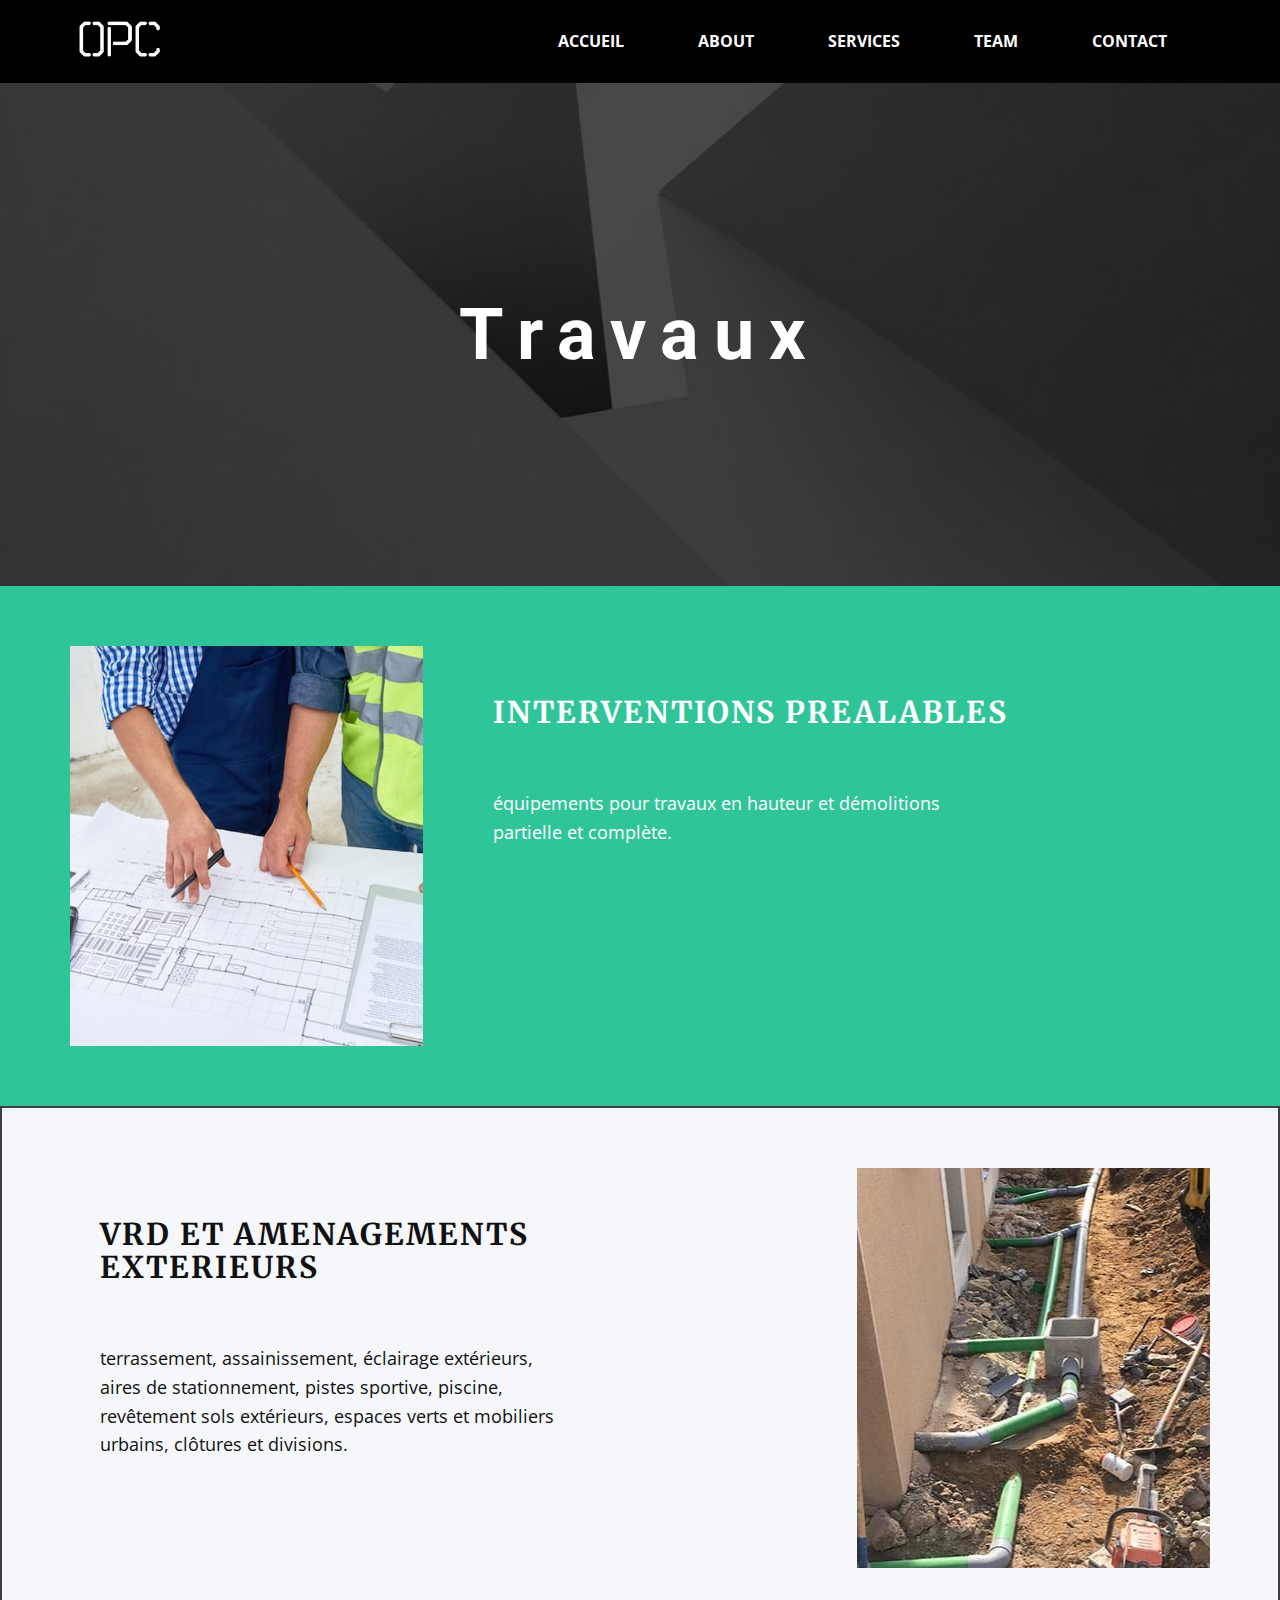
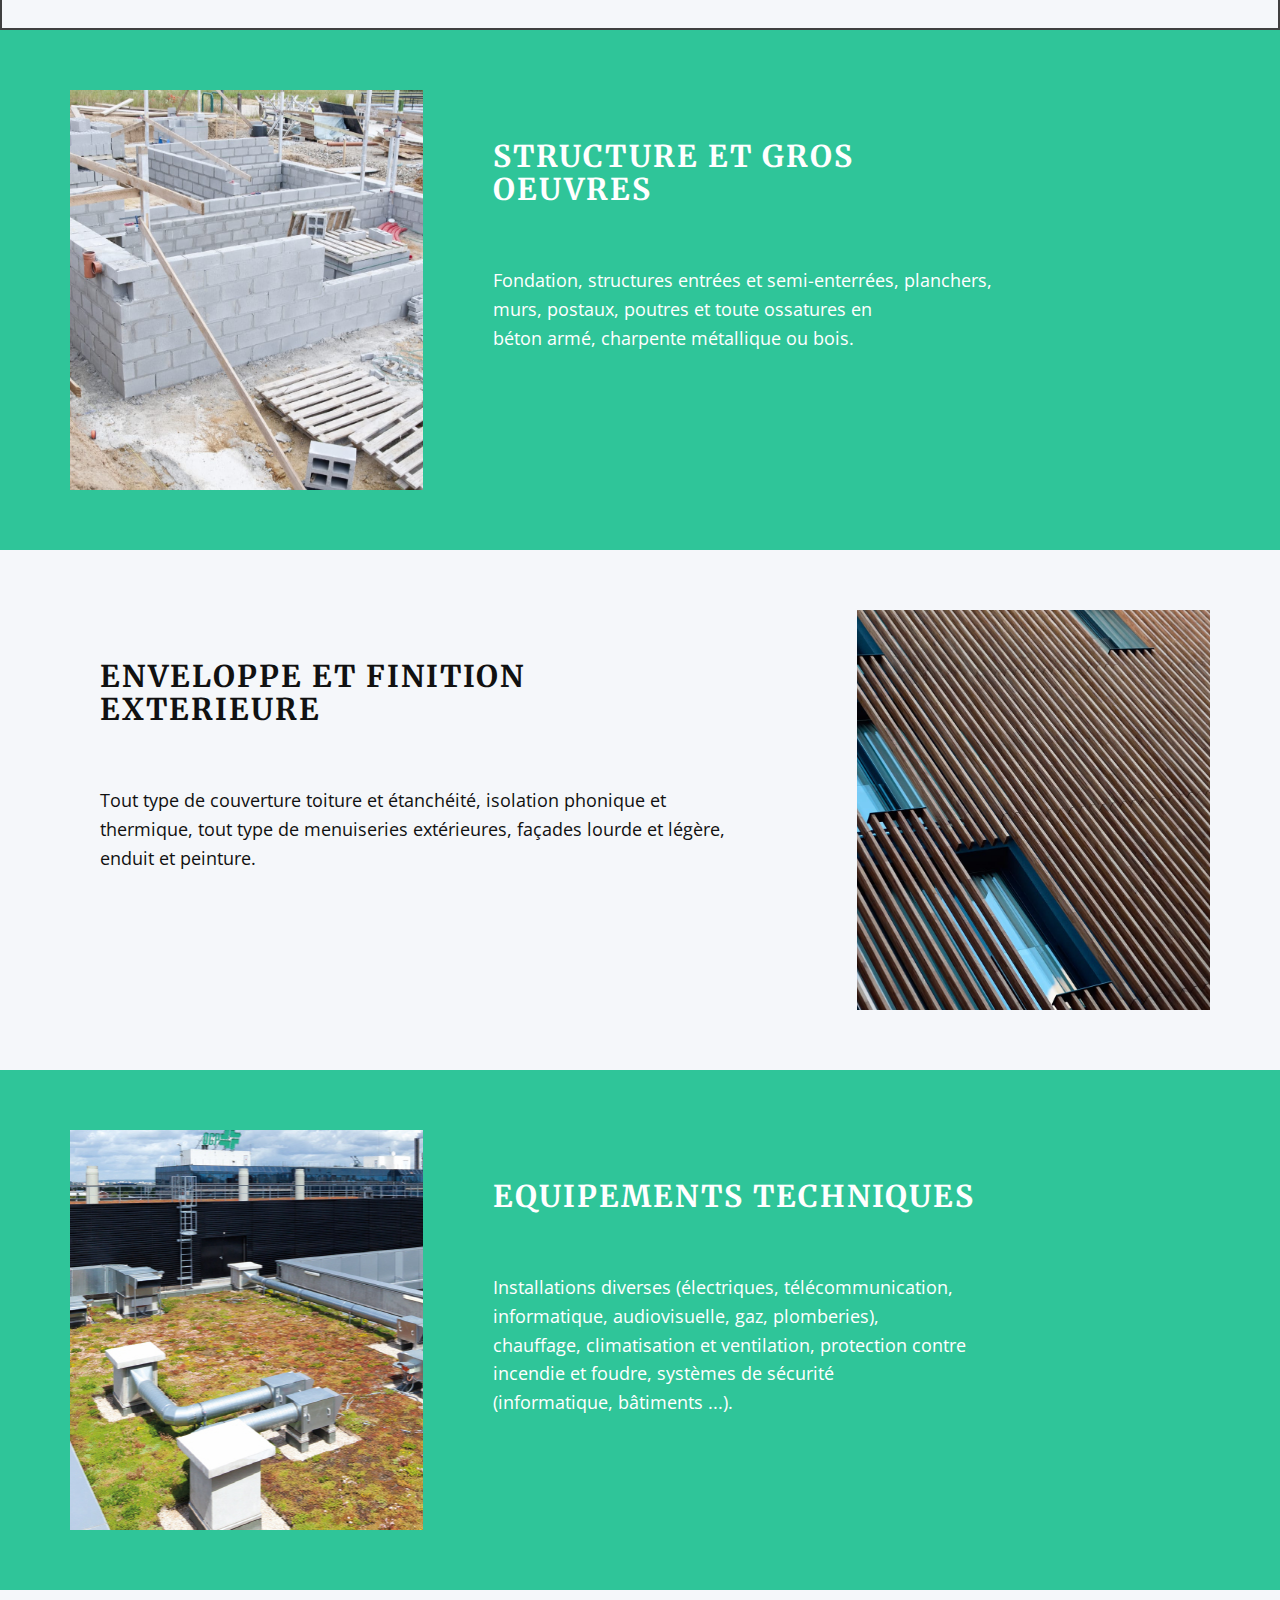
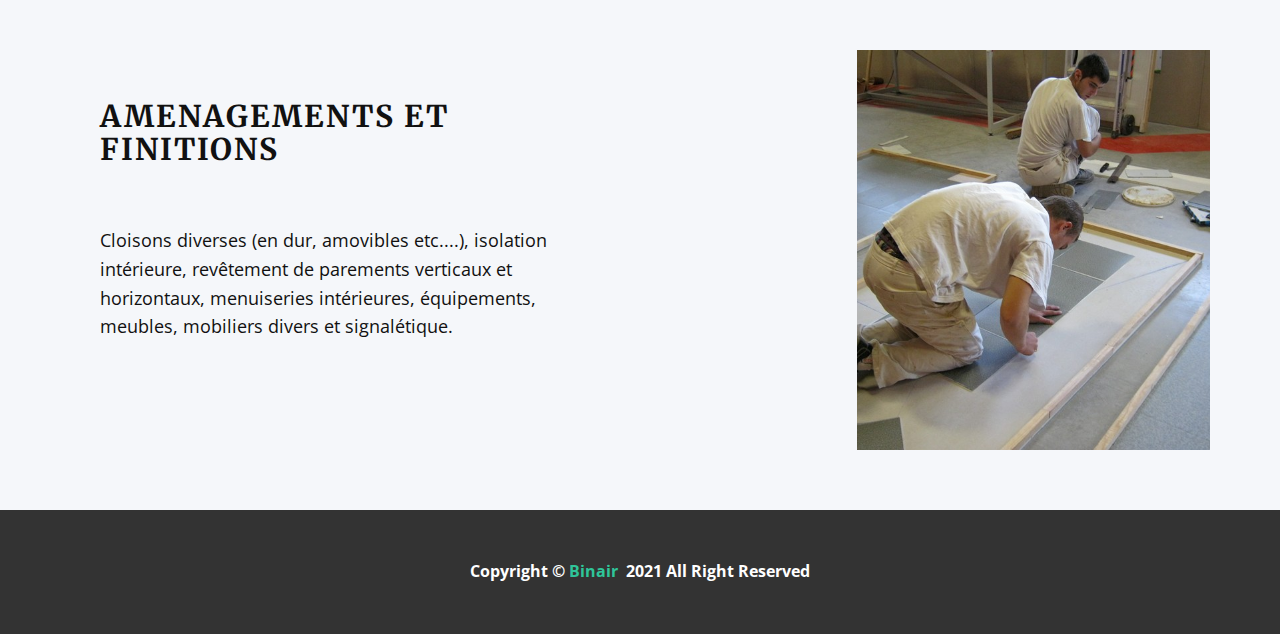
==== commit 5f0daa97: "huum" ====
--- a/travaux.html
+++ b/travaux.html
@@ -5,14 +5,17 @@
     <meta charset="utf-8" />
     <meta
       name="keywords"
-      content="batilance baliment archet architecture génie civil"
+      content="façade immeuble caserne navire édifice grange abbaye construction corvette salle pavillon galerie maison cour architecture château temple sous-sol toiture cathédrale chantier aérogare écurie dôme escalier bureau croiseur toit sous-marin mur rénovation résidence remorqueur quartier rez-de-chaussé urbanisme béton bibliothèque aéroport dessin colonne complexe étage exposition extérieur chargé emplacement logement réhabilitation peintre peinture place palais mairie gare escadre architecte balcon cadre Capitole chauffage chevalement fronton hôtel monument jardin ligne garage grenier passé prieuré vaste vestige transport sculpture secteur reconstruction renaissance Panthéon paratonnerre plafond plomberie porte-avion niveau musée moulin gothique installation matériau maçonnerie felouque classicisme décoration bâtisse arrière-cour ascenseur appartement agora bateau Bucarest boulevard brigantin démolition concours cheminée cellier flottille frégate Garnier galion entreprise envergure équipemen"
     />
     <meta
       name="description"
-      content="Notre compagnie est spécialisée dans la construction sur mesure et ce dans le seul but de vous satisfaire. Disposant de la main d'œuvre, ressources matérielles et techniques nécessaires à la réalisations vos travaux, notre compagnie peut ainsi vous proposer d'élaborer votre projet et ainsi de le réaliser avec l'aide notre propre équipe."
+      content="Notre compagnie est spécialisée dans la construction sur mesure et ce dans le seul but de vous satisfaire.
+Disposant de la main d'œuvre, ressources matérielles et techniques nécessaires à la réalisations vos travaux, notre compagnie peut ainsi vous proposer d'élaborer votre projet et ainsi de le réaliser avec l'aide notre propre équipe.
+Nous réalisons les travaux en interne, ne faisant appel à des entreprises partenaires uniquement pour les domaines spécialisés.
+Ainsi, notre atout est de tenir nos engagements puisque entre votre demande et la réalisation, il n'y a pas d'intermédiaires !"
     />
 
-    <title>travaux</title>
+    <title>Batilance | Services</title>
     <link rel="stylesheet" href="binair.css" media="screen" />
     <link rel="stylesheet" href="travaux.css" media="screen" />
     <script
@@ -43,17 +46,10 @@
       {
         "@context": "http://schema.org",
         "@type": "Organization",
-        "name": "Patilance",
+        "name": "OPC xol",
         "logo": "images/logo.webp"
       }
     </script>
-    <meta name="theme-color" content="#478ac9" />
-    <meta property="og:title" content="travaux" />
-    <meta
-      property="og:description"
-      content="Notre compagnie est spécialisée dans la construction sur mesure et ce dans le seul but de vous satisfaire. Disposant de la main d'œuvre, ressources matérielles et techniques nécessaires à la réalisations vos travaux, notre compagnie peut ainsi vous proposer d'élaborer votre projet et ainsi de le réaliser avec l'aide notre propre équipe."
-    />
-    <meta property="og:type" content="website" />
   </head>
   <body class="u-body">
     <header
@@ -189,10 +185,10 @@
                     u-text-active-custom-color-2
                     u-text-hover-grey-50
                   "
-                  href="index.html#carousel_5120"
+                  href="index.html#carousel_f65f"
                   data-page-id="208348470"
                   style="padding: 10px 20px"
-                  >Travaux</a
+                  >Services</a
                 >
               </li>
               <li class="u-nav-item">
@@ -277,10 +273,10 @@
                   <li class="u-nav-item">
                     <a
                       class="u-button-style u-nav-link"
-                      href="index.html#carousel_5120"
+                      href="index.html#carousel_f65f"
                       data-page-id="208348470"
                       style="padding: 10px 20px"
-                      >Travaux</a
+                      >Services</a
                     >
                   </li>
                   <li class="u-nav-item">
@@ -322,7 +318,7 @@
         </h1>
       </div>
     </section>
-    <section class="u-clearfix u-custom-color-2 u-section-2" id="carousel_4083">
+    <section class="u-clearfix u-custom-color-2 u-section-2" id="section1">
       <div
         class="
           u-clearfix
@@ -371,6 +367,7 @@
                   u-align-left
                   u-container-style
                   u-layout-cell
+                  u-shape-rectangle
                   u-size-36-md
                   u-size-36-sm
                   u-size-36-xs
@@ -379,14 +376,7 @@
                   u-layout-cell-2
                 "
               >
-                <div
-                  class="
-                    u-border-10
-                    u-border-custom-color-4
-                    u-container-layout
-                    u-container-layout-2
-                  "
-                >
+                <div class="u-container-layout u-container-layout-2">
                   <h2
                     class="
                       u-custom-font
@@ -403,7 +393,7 @@
                   </h2>
                   <p class="u-text u-text-2">
                     équipements pour travaux en hauteur et démolitions partielle
-                    etcomplète.
+                    et complète.
                   </p>
                 </div>
               </div>
@@ -413,8 +403,10 @@
       </div>
     </section>
     <section
-      class="u-clearfix u-palette-5-light-3 u-section-3"
-      id="carousel_c14b"
+      class="
+        u-border-2 u-border-grey-75 u-clearfix u-palette-5-light-3 u-section-3
+      "
+      id="section2"
     >
       <div
         class="
@@ -435,6 +427,7 @@
                   u-align-left-xl
                   u-container-style
                   u-layout-cell
+                  u-shape-rectangle
                   u-size-36-md
                   u-size-36-sm
                   u-size-36-xs
@@ -445,8 +438,6 @@
               >
                 <div
                   class="
-                    u-border-10
-                    u-border-palette-5-base
                     u-container-layout
                     u-valign-middle-md
                     u-valign-middle-sm
@@ -507,7 +498,7 @@
         </div>
       </div>
     </section>
-    <section class="u-clearfix u-custom-color-2 u-section-4" id="carousel_0891">
+    <section class="u-clearfix u-custom-color-2 u-section-4" id="section3">
       <div
         class="
           u-clearfix
@@ -553,6 +544,7 @@
                   u-align-left
                   u-container-style
                   u-layout-cell
+                  u-shape-rectangle
                   u-size-36-md
                   u-size-36-sm
                   u-size-36-xs
@@ -561,14 +553,7 @@
                   u-layout-cell-2
                 "
               >
-                <div
-                  class="
-                    u-border-10
-                    u-border-custom-color-4
-                    u-container-layout
-                    u-container-layout-2
-                  "
-                >
+                <div class="u-container-layout u-container-layout-2">
                   <h2
                     class="
                       u-custom-font
@@ -592,10 +577,7 @@
         </div>
       </div>
     </section>
-    <section
-      class="u-clearfix u-palette-5-light-3 u-section-5"
-      id="carousel_99c3"
-    >
+    <section class="u-clearfix u-palette-5-light-3 u-section-5" id="section4">
       <div
         class="
           u-clearfix u-sheet u-valign-middle-sm u-valign-middle-xs u-sheet-1
@@ -609,18 +591,12 @@
                   u-align-left
                   u-container-style
                   u-layout-cell
+                  u-shape-rectangle
                   u-size-40
                   u-layout-cell-1
                 "
               >
-                <div
-                  class="
-                    u-border-10
-                    u-border-palette-5-base
-                    u-container-layout
-                    u-container-layout-1
-                  "
-                >
+                <div class="u-container-layout u-container-layout-1">
                   <h2
                     class="
                       u-custom-font
@@ -666,7 +642,7 @@
         </div>
       </div>
     </section>
-    <section class="u-clearfix u-custom-color-2 u-section-6" id="carousel_15ad">
+    <section class="u-clearfix u-custom-color-2 u-section-6" id="section5">
       <div
         class="
           u-clearfix
@@ -715,18 +691,12 @@
                   u-align-left
                   u-container-style
                   u-layout-cell
+                  u-shape-rectangle
                   u-size-40
                   u-layout-cell-2
                 "
               >
-                <div
-                  class="
-                    u-border-10
-                    u-border-custom-color-4
-                    u-container-layout
-                    u-container-layout-2
-                  "
-                >
+                <div class="u-container-layout u-container-layout-2">
                   <h2
                     class="
                       u-custom-font
@@ -752,10 +722,7 @@
         </div>
       </div>
     </section>
-    <section
-      class="u-clearfix u-palette-5-light-3 u-section-7"
-      id="carousel_3d28"
-    >
+    <section class="u-clearfix u-palette-5-light-3 u-section-7" id="section6s">
       <div
         class="
           u-clearfix
@@ -774,6 +741,7 @@
                   u-align-left
                   u-container-style
                   u-layout-cell
+                  u-shape-rectangle
                   u-size-36-md
                   u-size-36-sm
                   u-size-36-xs
@@ -782,14 +750,7 @@
                   u-layout-cell-1
                 "
               >
-                <div
-                  class="
-                    u-border-10
-                    u-border-palette-5-base
-                    u-container-layout
-                    u-container-layout-1
-                  "
-                >
+                <div class="u-container-layout u-container-layout-1">
                   <h2
                     class="
                       u-custom-font
@@ -846,7 +807,7 @@
     >
       <div class="u-clearfix u-sheet u-sheet-1">
         <p class="u-small-text u-text u-text-variant u-text-1">
-          Created by&nbsp;<a
+          Copyright ©&nbsp;<a
             href="https://binair.ma"
             class="
               u-active-none
@@ -861,7 +822,7 @@
             "
             target="_blank"
             >Binair</a
-          >&nbsp;&nbsp;
+          >&nbsp; 2021&nbsp;All Right Reserved
         </p>
       </div>
     </footer>
--- a/travaux.css
+++ b/travaux.css
@@ -478,7 +478,7 @@
 
 .u-section-5 .u-layout-wrap-1 {
   width: 1140px;
-  margin: 60px 0 0;
+  margin: 60px auto 0 0;
 }
 
 .u-section-5 .u-layout-cell-1 {
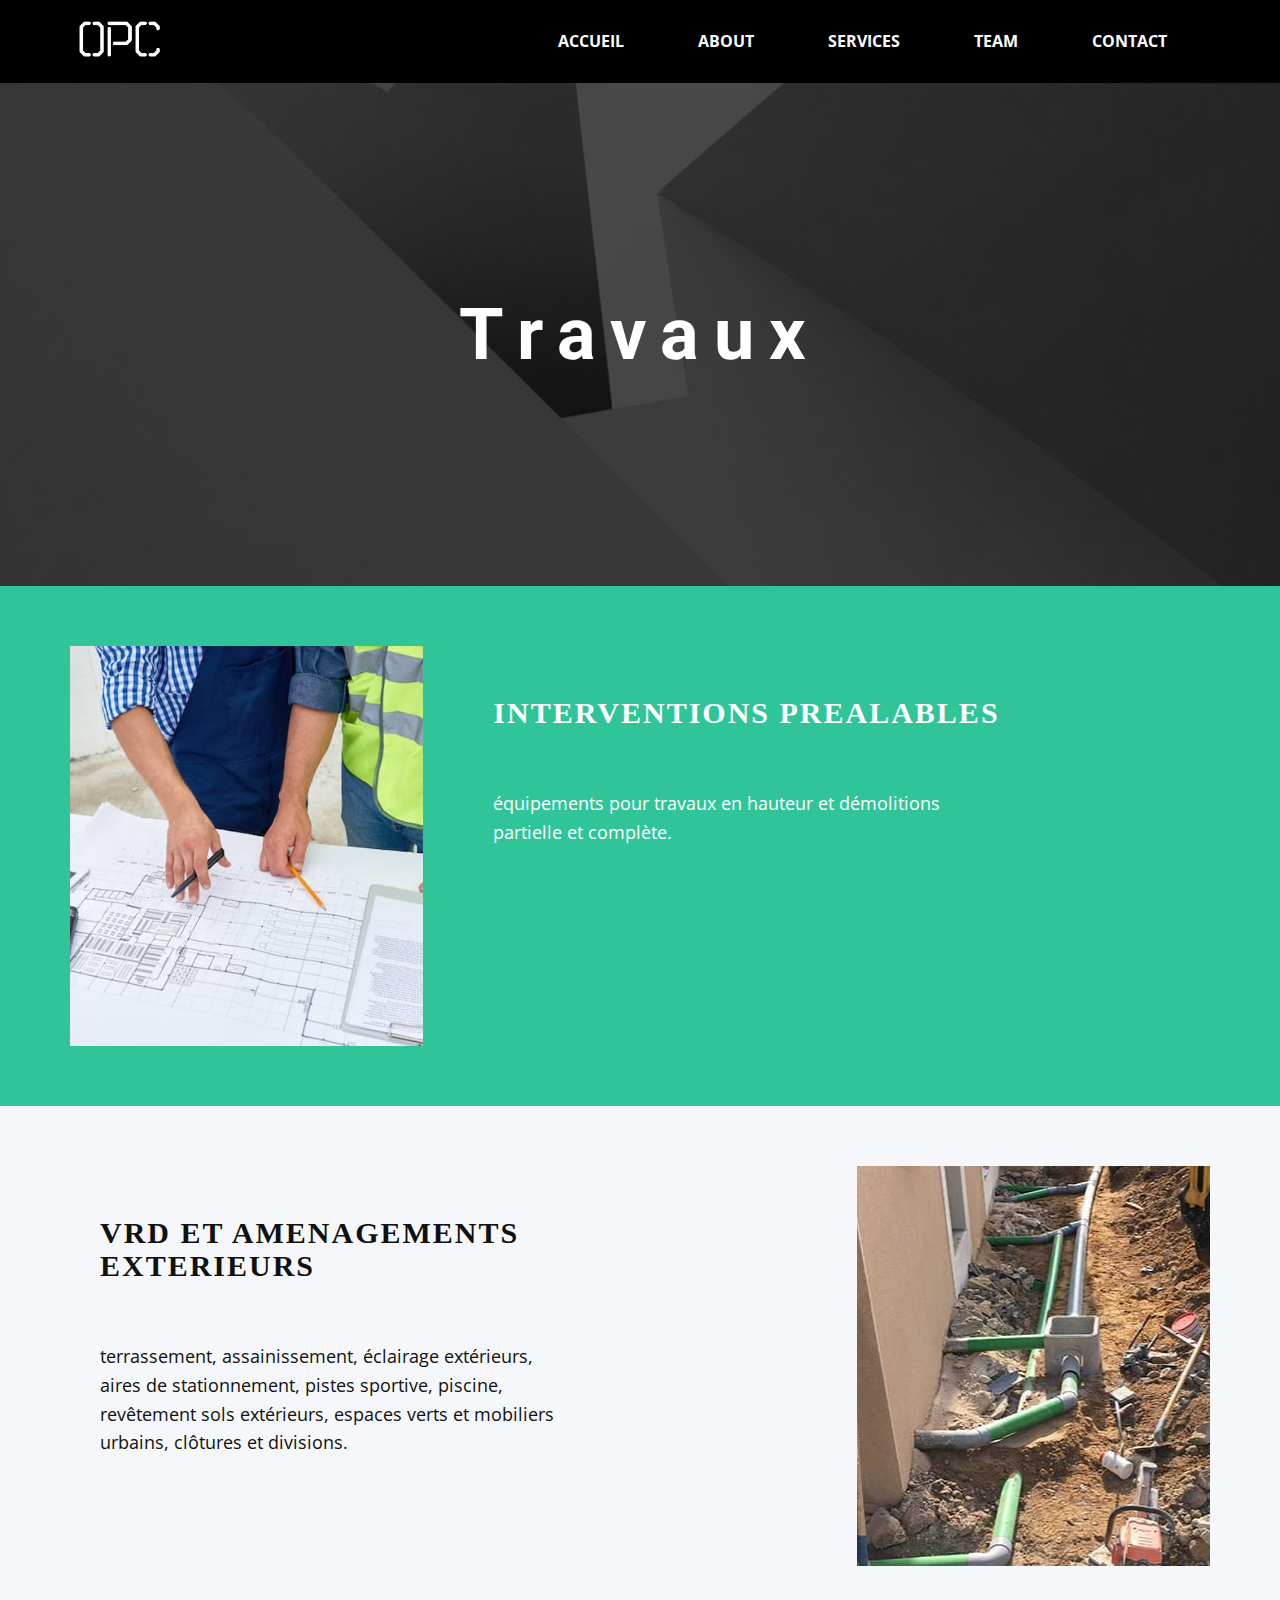
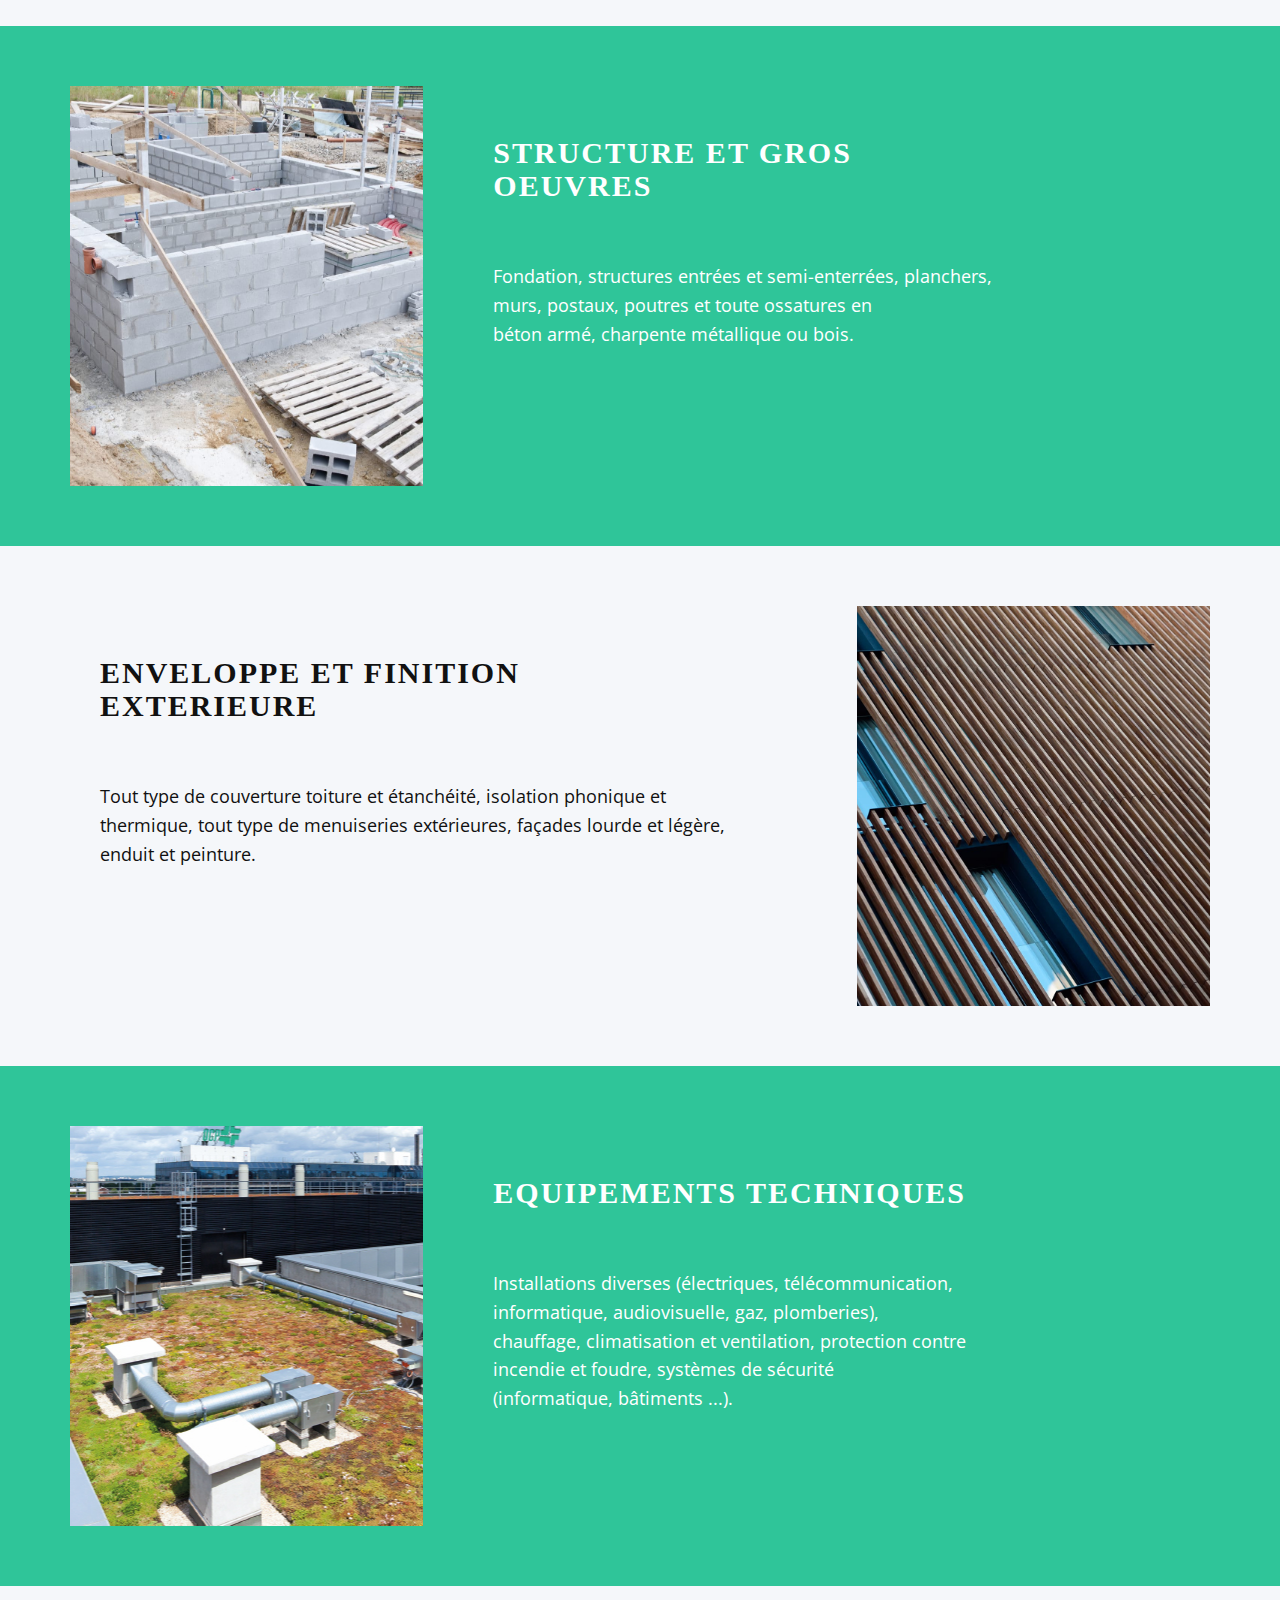
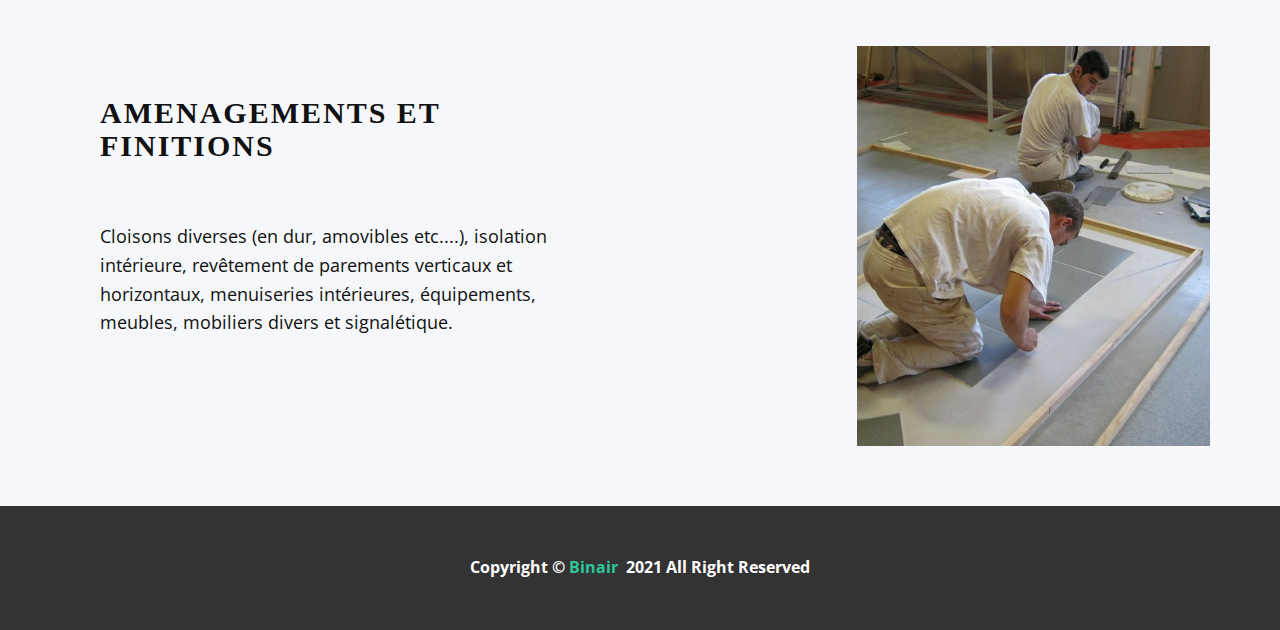
==== commit 36995796: "last mod" ====
--- a/travaux.html
+++ b/travaux.html
@@ -30,6 +30,7 @@
       src="binair.js"
       defer=""
     ></script>
+
     <link rel="icon" href="images/favicon.webp" />
     <link
       id="u-theme-google-font"
@@ -39,7 +40,7 @@
     <link
       id="u-page-google-font"
       rel="stylesheet"
-      href="https://fonts.googleapis.com/css?family=Roboto:100,100i,300,300i,400,400i,500,500i,700,700i,900,900i|Merriweather:300,300i,400,400i,700,700i,900,900i"
+      href="https://fonts.googleapis.com/css?family=Roboto:100,100i,300,300i,400,400i,500,500i,700,700i,900,900i|Oswald:200,300,400,500,600,700|PT+Sans:400,400i,700,700i|Archivo:400,400i,500,500i,600,600i,700,700i"
     />
 
     <script type="application/ld+json">
@@ -50,6 +51,10 @@
         "logo": "images/logo.webp"
       }
     </script>
+    <meta name="theme-color" content="#478ac9" />
+    <meta property="og:title" content="index" />
+    <meta property="og:description" content="" />
+    <meta property="og:type" content="website" />
   </head>
   <body class="u-body">
     <header
@@ -402,12 +407,7 @@
         </div>
       </div>
     </section>
-    <section
-      class="
-        u-border-2 u-border-grey-75 u-clearfix u-palette-5-light-3 u-section-3
-      "
-      id="section2"
-    >
+    <section class="u-clearfix u-palette-5-light-3 u-section-3" id="section2">
       <div
         class="
           u-clearfix
@@ -722,7 +722,7 @@
         </div>
       </div>
     </section>
-    <section class="u-clearfix u-palette-5-light-3 u-section-7" id="section6s">
+    <section class="u-clearfix u-palette-5-light-3 u-section-7" id="section6">
       <div
         class="
           u-clearfix
--- a/travaux.css
+++ b/travaux.css
@@ -23,12 +23,6 @@
 }
 
 @media (max-width: 991px) {
-  .u-section-1 .u-sheet-1 {
-    min-height: 318px;
-  }
-}
-
-@media (max-width: 767px) {
   .u-section-1 .u-sheet-1 {
     min-height: 377px;
   }
@@ -298,7 +292,6 @@
   }
 
   .u-section-3 .u-layout-wrap-1 {
-    position: relative;
     width: 540px;
   }
 
@@ -564,7 +557,6 @@
   }
 
   .u-section-5 .u-layout-wrap-1 {
-    position: relative;
     width: 540px;
     margin-top: 60px;
     margin-bottom: 60px;
@@ -841,7 +833,6 @@
   }
 
   .u-section-7 .u-layout-wrap-1 {
-    position: relative;
     width: 540px;
   }
 
